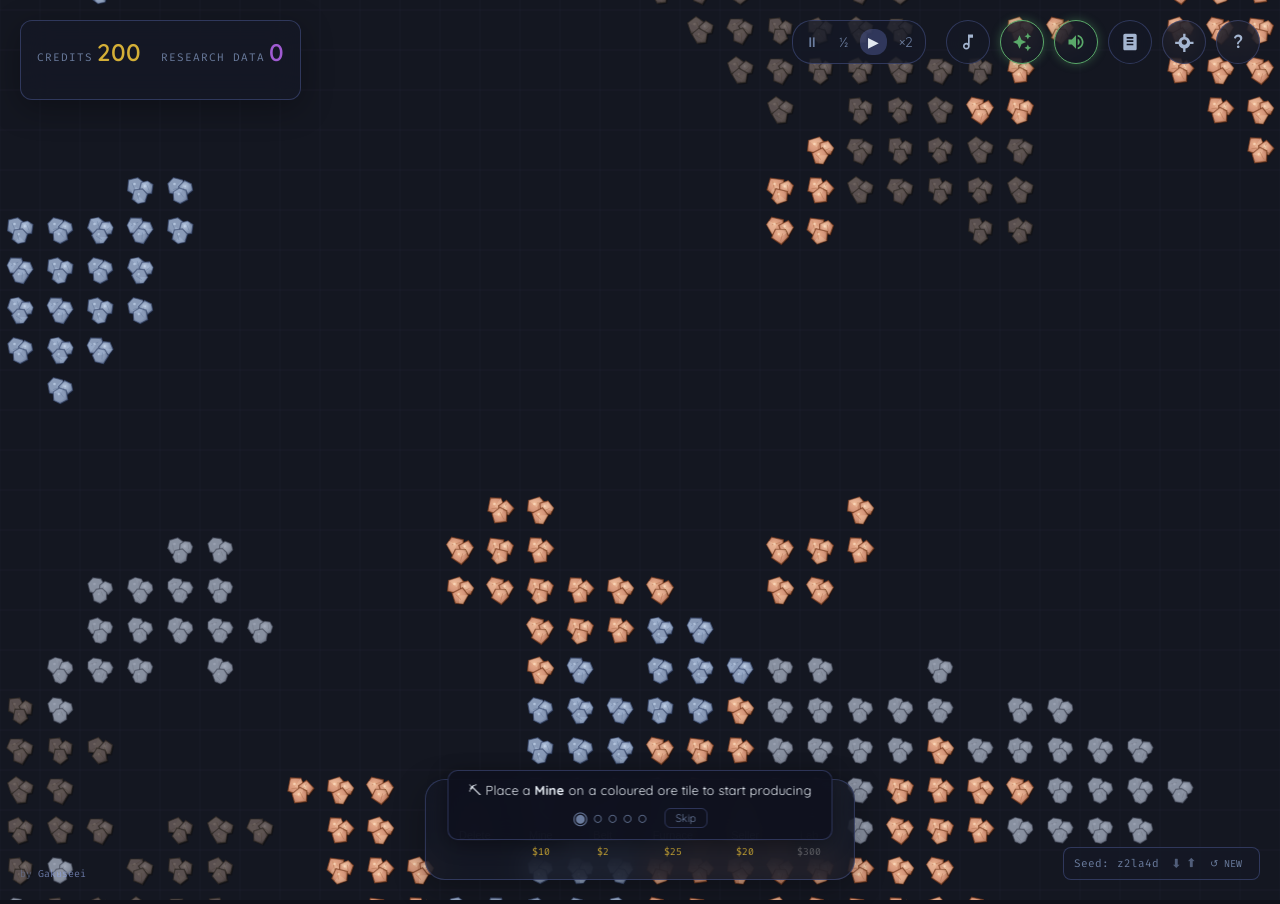
==== midnight-factory.html @ 57dfbb69 "fix(factory): use local favicon in standalone factory game" ====
<!DOCTYPE html>
<html lang="en">
<head>
<meta charset="UTF-8">
<meta name="viewport" content="width=device-width, initial-scale=1.0, user-scalable=no">
<title>Midnight Factory</title>
<link rel="icon" type="image/svg+xml" href="./favicon.svg">
<link rel="preconnect" href="https://fonts.googleapis.com">
<link rel="stylesheet" href="https://fonts.googleapis.com/css2?family=Fira+Code:wght@300;400;500&family=Quicksand:wght@300;400;500;600&display=swap">
<style>
:root {
  --bg: #0f111a;
  --surface: rgba(20, 24, 38, 0.75);
  --surface-hover: rgba(35, 42, 65, 0.85);
  --border: rgba(91, 106, 175, 0.4);
  --border-highlight: rgba(140, 160, 220, 0.7);
  --text: #a4b5d0;
  --text-active: #e2e8f0;
  --text-dim: #6b7c9e;
  --accent: #5b6aaf;
  --gold: #d4af37;
  --sell: #5aaa6a;
  --danger: #d25b5b;
  --research: #a05bd2;
}
* { margin: 0; padding: 0; box-sizing: border-box; }
body {
  overflow: hidden;
  background: var(--bg);
  color: var(--text);
  font-family: "Quicksand", sans-serif;
  user-select: none;
  touch-action: none;
}
canvas#game-canvas {
  position: absolute; top: 0; left: 0;
  width: 100vw; height: 100vh; z-index: 1;
}
.panel {
  position: absolute;
  background: var(--surface);
  border: 1px solid var(--border);
  border-radius: 12px;
  backdrop-filter: blur(15px);
  z-index: 50;
  padding: 16px;
  box-shadow: 0 8px 32px rgba(0,0,0,0.3);
}
#hud-panel { top: 20px; left: 20px; display: flex; gap: 20px; }
.hud-label { font-family: "Fira Code", monospace; font-size: 11px; text-transform: uppercase; letter-spacing: 1px; color: var(--text-dim); }
.hud-value { font-size: 24px; font-weight: 600; color: var(--text-active); }
.hud-value.gold { color: var(--gold); }
.hud-value.research { color: var(--research); }
#build-panel { bottom: 20px; left: 50%; transform: translateX(-50%); display: flex; gap: 12px; padding: 12px 20px; border-radius: 20px; }
.build-btn {
  background: transparent; border: 1px solid transparent; border-radius: 12px;
  padding: 8px 12px; color: var(--text); cursor: pointer;
  display: flex; flex-direction: column; align-items: center; gap: 4px;
  transition: all 0.2s ease;
}
.build-btn:hover { background: var(--surface-hover); border-color: var(--border); }
.build-btn.active { background: rgba(91,106,175,0.2); border-color: var(--border-highlight); color: var(--text-active); box-shadow: 0 0 12px rgba(91,106,175,0.3); }
.build-icon { width: 24px; height: 24px; border-radius: 4px; text-align: center; line-height: 24px; }
.build-name { font-size: 11px; font-weight: 500; }
.build-cost { font-family: "Fira Code", monospace; font-size: 10px; color: var(--gold); }
.build-btn.locked { display: none; }
.build-btn.disabled { opacity: 0.5; filter: grayscale(1); }
#action-group { position: absolute; top: 20px; right: 20px; display: flex; gap: 10px; z-index: 50; }
.circle-btn {
  width: 44px; height: 44px; border-radius: 50%;
  background: var(--surface); border: 1px solid var(--border);
  color: var(--text); display: flex; align-items: center; justify-content: center;
  cursor: pointer; transition: all 0.2s ease; backdrop-filter: blur(15px);
}
.circle-btn:hover { border-color: var(--border-highlight); color: var(--text-active); background: var(--surface-hover); }
.circle-btn svg { width: 20px; height: 20px; fill: currentColor; }
#skill-tree-overlay {
  position: absolute; top: 0; left: 0; width: 100vw; height: 100vh;
  background: rgba(10,12,18,0.95); z-index: 100; backdrop-filter: blur(10px);
  opacity: 0; visibility: hidden; transition: opacity 0.25s ease, visibility 0.25s ease;
}
#skill-tree-overlay.active { opacity: 1; visibility: visible; }
#skill-canvas { width: 100%; height: 100%; cursor: grab; }
#skill-canvas:active { cursor: grabbing; }
#skill-tree-hud {
  position: absolute; top: 20px; left: 20px;
  display: flex; gap: 1px; z-index: 110;
  background: rgba(10, 12, 20, 0.72);
  border: 1px solid rgba(91, 106, 175, 0.35);
  border-radius: 14px; overflow: hidden;
  backdrop-filter: blur(18px);
  box-shadow: 0 4px 24px rgba(0,0,0,0.45), inset 0 1px 0 rgba(140,160,220,0.08);
}
.skill-hud-item {
  display: flex; flex-direction: column; gap: 3px;
  padding: 12px 22px;
}
.skill-hud-item + .skill-hud-item {
  border-left: 1px solid rgba(91, 106, 175, 0.25);
}
.skill-hud-label {
  font-family: "Fira Code", monospace; font-size: 9px;
  text-transform: uppercase; letter-spacing: 1.5px; color: var(--text-dim);
}
.skill-hud-value {
  font-family: "Fira Code", monospace; font-size: 22px; font-weight: 500; line-height: 1;
}
.close-btn {
  position: absolute; top: 20px; right: 20px; width: 40px; height: 40px;
  border-radius: 50%; background: var(--surface); border: 1px solid var(--border);
  color: var(--text); font-size: 20px; cursor: pointer;
  display: flex; align-items: center; justify-content: center; z-index: 110;
}
.close-btn:hover { background: var(--danger); color: #fff; border-color: #fff; }
#tooltip {
  position: absolute; background: var(--surface-hover); border: 1px solid var(--border-highlight);
  padding: 10px 14px; border-radius: 8px; color: var(--text-active);
  font-size: 12px; pointer-events: none; z-index: 200; display: none;
  box-shadow: 0 4px 16px rgba(0,0,0,0.4); backdrop-filter: blur(10px); max-width: 340px;
}
.tooltip-title { font-weight: 600; margin-bottom: 4px; font-size: 14px; color: var(--gold); }
.tooltip-desc { color: var(--text); margin-bottom: 6px; line-height: 1.4; }
.tooltip-req { font-family: "Fira Code", monospace; font-size: 11px; color: var(--danger); }
.tooltip-cost { display: flex; gap: 12px; font-family: "Fira Code", monospace; font-size: 11px; }
.cost-rp { color: var(--research); } .cost-cr { color: var(--gold); }
#seed-display {
  position: absolute; bottom: 20px; right: 20px;
  font-family: "Fira Code", monospace; font-size: 11px; color: var(--text-dim);
  z-index: 50; user-select: text; background: var(--surface);
  padding: 6px 10px; border-radius: 8px; border: 1px solid var(--border);
  display: flex; align-items: center; gap: 8px;
}
#new-game-btn {
  cursor: pointer; color: var(--text-dim); font-size: 10px;
  padding: 2px 6px; border-radius: 4px; border: 1px solid transparent;
  transition: all 0.2s ease; user-select: none;
}
#new-game-btn:hover { color: var(--text-active); border-color: var(--border); background: var(--surface-hover); }
#shortcuts-overlay {
  position: absolute; top: 50%; left: 50%; transform: translate(-50%,-50%);
  z-index: 200; background: var(--surface-hover);
  border: 1px solid var(--border-highlight); border-radius: 16px;
  padding: 24px 28px; backdrop-filter: blur(20px); min-width: 340px;
  box-shadow: 0 16px 48px rgba(0,0,0,0.5);
  opacity: 0; visibility: hidden; transition: opacity 0.2s ease, visibility 0.2s ease;
}
#shortcuts-overlay.active { opacity: 1; visibility: visible; }
#shortcuts-overlay h3 { font-size: 15px; font-weight: 600; color: var(--gold); margin-bottom: 14px; padding-bottom: 8px; border-bottom: 1px solid var(--border); }
.shortcut-row { display: flex; align-items: center; gap: 12px; margin: 7px 0; }
kbd.shortcut-key {
  font-family: "Fira Code", monospace; font-size: 11px;
  background: rgba(91,106,175,0.2); border: 1px solid var(--border-highlight);
  border-radius: 5px; padding: 2px 7px; color: var(--text-active);
  min-width: 52px; text-align: center; white-space: nowrap; flex-shrink: 0;
}
.shortcut-desc { font-size: 12px; color: var(--text); }
#shortcuts-close-btn {
  position: absolute; top: 14px; right: 14px; width: 28px; height: 28px;
  border-radius: 50%; background: var(--surface); border: 1px solid var(--border);
  color: var(--text-dim); font-size: 14px; cursor: pointer;
  display: flex; align-items: center; justify-content: center; transition: all 0.2s;
}
#shortcuts-close-btn:hover { background: var(--danger); color: #fff; border-color: var(--danger); }

/* ── Volume Slider ─────────────────────────────────────────────────────────── */
#music-wrapper { position: relative; }
#volume-slider-wrap {
  position: absolute;
  top: 54px; left: 50%;
  transform: translateX(-50%);
  background: var(--surface-hover);
  border: 1px solid var(--border);
  border-radius: 20px;
  padding: 10px 8px;
  display: flex;
  flex-direction: column;
  align-items: center;
  gap: 6px;
  backdrop-filter: blur(15px);
  opacity: 0;
  visibility: hidden;
  transition: opacity 0.2s ease, visibility 0.2s ease;
  z-index: 60;
}
#music-wrapper:hover #volume-slider-wrap { opacity: 1; visibility: visible; }
#volume-slider-wrap span {
  font-family: "Fira Code", monospace;
  font-size: 9px;
  color: var(--text-dim);
}
#volume-slider {
  writing-mode: vertical-lr;
  direction: rtl;
  width: 4px;
  height: 72px;
  cursor: pointer;
  accent-color: var(--sell);
}
#toast-msg {
  position: absolute; top: 80px; left: 50%; transform: translateX(-50%);
  background: var(--surface-hover); border: 1px solid var(--border-highlight);
  border-radius: 20px; padding: 8px 20px;
  font-size: 13px; font-weight: 600; color: var(--text-active);
  z-index: 300; pointer-events: none; white-space: nowrap;
  opacity: 0; transition: opacity 0.25s ease;
}
#toast-msg.toast-in { opacity: 1; }
#toast-msg.toast-out { opacity: 0; }
/* ── Recipe Book side-drawer ── */
#recipe-book-overlay {
    position: absolute; top: 0; right: 0; width: 340px; height: 100vh;
    background: rgba(11,13,21,0.97); backdrop-filter: blur(24px);
    border-left: 1px solid rgba(91,106,175,0.25);
    box-shadow: -12px 0 40px rgba(0,0,0,0.5);
    z-index: 100; display: flex; flex-direction: column;
    transform: translateX(100%); visibility: hidden;
    transition: transform 0.28s cubic-bezier(0.4,0,0.2,1), visibility 0.28s;
}
#recipe-book-overlay.active { transform: translateX(0); visibility: visible; }
/* Header */
.rb-header {
    display: flex; align-items: center; justify-content: space-between;
    padding: 18px 20px 14px; border-bottom: 1px solid rgba(255,255,255,0.06);
    flex-shrink: 0;
}
.rb-title { font-family: Quicksand,sans-serif; font-size: 16px; font-weight: 700; color: var(--gold); letter-spacing: 0.5px; }
/* Tabs */
.rb-tabs { display: flex; gap: 4px; padding: 12px 16px 8px; flex-shrink: 0; }
.rb-tab {
    flex: 1; padding: 7px 0; border-radius: 8px; border: 1px solid rgba(255,255,255,0.08);
    background: rgba(255,255,255,0.03); color: var(--text-dim);
    font-family: Quicksand,sans-serif; font-size: 13px; font-weight: 600;
    cursor: pointer; transition: all 0.15s; text-align: center;
}
.rb-tab:hover { background: rgba(255,255,255,0.07); color: var(--text); }
.rb-tab.active { background: rgba(91,106,175,0.18); border-color: rgba(91,106,175,0.5); color: #e2e8f0; }
/* Scroll area */
.rb-list { flex: 1; overflow-y: auto; padding: 8px 16px 20px; scrollbar-width: thin; scrollbar-color: rgba(91,106,175,0.3) transparent; }
/* Recipe card */
.rc {
    border-radius: 10px; padding: 10px 12px; margin-bottom: 8px;
    background: rgba(255,255,255,0.025); border: 1px solid rgba(255,255,255,0.055);
    transition: border-color 0.15s, background 0.15s;
}
.rc:hover { background: rgba(255,255,255,0.045); border-color: rgba(91,106,175,0.3); }
/* Ingredient rows */
.rc-ingredients { display: flex; flex-direction: column; gap: 3px; margin-bottom: 8px; }
.rc-ing { display: flex; align-items: center; gap: 7px; font-size: 12px; color: var(--text); font-family: Quicksand,sans-serif; }
.rc-dot { flex-shrink: 0; }
.rc-amt { color: var(--text-dim); font-size: 11px; font-family: "Fira Code",monospace; min-width: 18px; }
/* Divider arrow */
.rc-divider { display: flex; align-items: center; gap: 8px; margin: 6px 0; }
.rc-line { flex: 1; height: 1px; background: rgba(255,255,255,0.07); }
.rc-arrow { font-size: 10px; color: rgba(255,255,255,0.25); }
/* Output row */
.rc-out { display: flex; align-items: center; gap: 8px; }
.rc-out-name { font-family: Quicksand,sans-serif; font-size: 13px; font-weight: 600; color: #e2e8f0; flex: 1; }
.rc-badge { border-radius: 5px; padding: 2px 7px; font-size: 10px; font-family: "Fira Code",monospace; }
.rc-badge-time { background: rgba(255,255,255,0.07); color: var(--text-dim); }
.rc-badge-val  { background: rgba(212,175,55,0.12);  color: var(--gold); }
.rc-badge-rp   { background: rgba(160,91,210,0.12);  color: #c084fc; }
#building-info-panel .bip-title { font-weight: 600; color: var(--gold); font-size: 14px; margin-bottom: 8px; border-bottom: 1px solid var(--border); padding-bottom: 6px; }
#building-info-panel .bip-row { font-size: 12px; font-family: "Fira Code",monospace; color: var(--text); margin: 4px 0; }
#building-info-panel .bip-delete { margin-top: 10px; padding: 5px 10px; font-size: 11px; background: rgba(210,91,91,0.2); border: 1px solid var(--danger); border-radius: 6px; color: var(--danger); cursor: pointer; width: 100%; transition: background 0.2s; }
#building-info-panel .bip-delete:hover { background: rgba(210,91,91,0.4); }
</style>
</head>
<body>

<canvas id="game-canvas"></canvas>

<div id="hud-panel" class="panel">
  <div class="hud-item">
    <span class="hud-label">Credits</span>
    <span id="money-val" class="hud-value gold">0</span>
  </div>
  <div class="hud-item">
    <span class="hud-label">Research Data</span>
    <span id="rp-val" class="hud-value research">0</span>
    <span id="rp-rate" style="font-family:'Fira Code',monospace;font-size:10px;color:#9b59d2;margin-top:2px;display:block;min-height:14px;"></span>
  </div>
  <div class="hud-item" id="qc-hud-item" style="display:none;">
    <span class="hud-label" style="color:#b0a0d0;">Quantum Cores</span>
    <span id="qc-val" class="hud-value" style="color:#e0d0ff;">&#x2B21; 0</span>
  </div>
</div>

<div id="action-group">
  <div class="speed-group" style="display:flex;gap:4px;align-items:center;margin-right:10px;background:var(--surface);padding:4px;border-radius:20px;border:1px solid var(--border);">
    <div id="btn-speed-0"  class="speed-btn" title="Pause"        style="cursor:pointer;padding:4px 8px;font-size:14px;border-radius:12px;color:var(--text-dim);">⏸</div>
    <div id="btn-speed-05" class="speed-btn" title="Half Speed"   style="cursor:pointer;padding:4px 8px;font-size:14px;border-radius:12px;color:var(--text-dim);">½</div>
    <div id="btn-speed-1"  class="speed-btn" title="Normal Speed" style="cursor:pointer;padding:4px 8px;font-size:14px;border-radius:12px;color:var(--text-active);background:rgba(91,106,175,0.4);">▶</div>
    <div id="btn-speed-2"  class="speed-btn" title="Double Speed" style="cursor:pointer;padding:4px 8px;font-size:14px;border-radius:12px;color:var(--text-dim);">×2</div>
    <div id="btn-speed-4"  class="speed-btn" title="Quad Speed" style="cursor:pointer;padding:4px 8px;font-size:14px;border-radius:12px;color:var(--text-dim);display:none;">×4</div>
  </div>
  <div id="music-wrapper">
    <div id="music-btn" class="circle-btn" title="Toggle Music (hover for volume)">
      <svg viewBox="0 0 24 24"><path d="M12 3v10.55c-.59-.34-1.27-.55-2-.55-2.21 0-4 1.79-4 4s1.79 4 4 4 4-1.79 4-4V7h4V3h-6zm-2 16c-1.1 0-2-.9-2-2s.9-2 2-2 2 .9 2 2-.9 2-2 2z"/></svg>
    </div>
    <div id="volume-slider-wrap">
      <span id="volume-label">30%</span>
      <input id="volume-slider" type="range" min="0" max="100" value="30" title="Volume">
      <span>&#9724;</span>
    </div>
  </div>
  <div id="vfx-btn" class="circle-btn" title="Toggle Particles">
    <svg viewBox="0 0 24 24"><path d="M19 9l1.25-2.75L23 5l-2.75-1.25L19 1l-1.25 2.75L15 5l2.75 1.25L19 9zm-7.5.5L9 4 6.5 9.5 1 12l5.5 2.5L9 20l2.5-5.5L17 12l-5.5-2.5zM19 15l-1.25 2.75L15 19l2.75 1.25L19 23l1.25-2.75L23 19l-2.75-1.25L19 15z"/></svg>
  </div>
  <div id="sfx-btn" class="circle-btn" title="Toggle Sound Effects">
    <svg viewBox="0 0 24 24"><path d="M3 9v6h4l5 5V4L7 9H3zm13.5 3c0-1.77-1.02-3.29-2.5-4.03v8.05c1.48-.73 2.5-2.25 2.5-4.02zM14 3.23v2.06c2.89.86 5 3.54 5 6.71s-2.11 5.85-5 6.71v2.06c4.01-.91 7-4.49 7-8.77s-2.99-7.86-7-8.77z"/></svg>
  </div>
  <div id="recipe-btn" class="circle-btn" title="Recipe Book (B)">
    <svg viewBox="0 0 24 24"><path d="M18 2H6c-1.1 0-2 .9-2 2v16c0 1.1.9 2 2 2h12c1.1 0 2-.9 2-2V4c0-1.1-.9-2-2-2zm-2 14H8v-2h8v2zm0-4H8v-2h8v2zm0-4H8V6h8v2z"/></svg>
  </div>
  <div id="skill-btn" class="circle-btn" title="Skill Tree (T)">
    <svg viewBox="0 0 24 24"><path d="M11 2v4.1c-2.8.5-5 2.7-5.5 5.5H1.4v2.8h4.1c.5 2.8 2.7 5 5.5 5.5v4.1h2.8v-4.1c2.8-.5 5-2.7 5.5-5.5h4.1v-2.8h-4.1c-.5-2.8-2.7-5-5.5-5.5V2H11zm1.4 6.9c1.7 0 3.2 1.4 3.2 3.2s-1.4 3.2-3.2 3.2-3.2-1.4-3.2-3.2 1.4-3.2 3.2-3.2z"/></svg>
  </div>
  <div id="help-btn" class="circle-btn" title="Keyboard Shortcuts (?)">
    <svg viewBox="0 0 24 24"><path d="M11.07 12.85c.77-1.39 2.25-2.21 3.11-3.44.91-1.29.4-3.7-2.18-3.7-1.69 0-2.52 1.28-2.87 2.34L7.1 7.05C7.83 4.99 9.81 3 12.34 3c2.57 0 4.88 1.45 4.88 4.25 0 2.44-1.74 3.75-2.88 4.82-.88.82-1.44 1.37-1.44 2.6H10.8c-.01-.86.13-2.01 1.27-3.82zm1.23 6.49c-.88 0-1.59-.71-1.59-1.59s.71-1.59 1.59-1.59 1.59.71 1.59 1.59-.71 1.59-1.59 1.59z"/></svg>
  </div>
</div>

<div id="build-panel" class="panel"></div>

<canvas id="blueprint-canvas" style="position:absolute;top:0;left:0;width:100vw;height:100vh;pointer-events:none;z-index:45;display:block;"></canvas>
<canvas id="minimap-canvas" width="250" height="250"
  style="position:absolute;bottom:50px;right:20px;width:180px;height:180px;border-radius:8px;border:1px solid var(--border);background:var(--surface);z-index:50;display:none;cursor:crosshair;"></canvas>

<div id="stats-panel" class="panel" style="display:none;top:80px;right:20px;width:280px;z-index:60;background:var(--surface-hover);max-height:calc(100vh - 120px);overflow-y:auto;">
  <div style="display:flex;gap:0;margin-bottom:10px;border-bottom:1px solid var(--border);">
    <button id="stats-tab-prod" class="stats-tab stats-tab-active" style="flex:1;background:none;border:none;padding:6px 4px;font-size:12px;cursor:pointer;color:var(--gold);border-bottom:2px solid var(--gold);font-family:inherit;">Production</button>
    <button id="stats-tab-bldg" class="stats-tab" style="flex:1;background:none;border:none;padding:6px 4px;font-size:12px;cursor:pointer;color:var(--text-dim);border-bottom:2px solid transparent;font-family:inherit;">Buildings</button>
  </div>
  <div id="stats-prod-tab">
    <div id="stats-content"></div>
    <canvas id="earn-sparkline" width="248" height="36" style="display:block;margin-top:10px;width:100%;"></canvas>
    <div id="stats-lifetime" style="margin-top:8px;padding-top:6px;border-top:1px solid var(--border);color:var(--text-dim);font-size:11px;font-family:'Fira Code',monospace;"></div>
  </div>
  <div id="stats-bldg-tab" style="display:none;">
    <div id="stats-bldg-counts" style="font-size:12px;"></div>
    <div id="stats-bldg-util" style="margin-top:10px;padding-top:8px;border-top:1px solid var(--border);font-size:12px;"></div>
  </div>
</div>

<div id="seed-display">
  Seed: <span id="seed-val"></span>
  <span id="export-save-btn" title="Download save file" style="cursor:pointer;opacity:0.7;margin-left:6px;">&#x2B07;</span>
  <span id="import-save-btn" title="Import save file" style="cursor:pointer;opacity:0.7;">&#x2B06;</span>
  <input type="file" id="import-file-input" accept=".json" style="display:none;">
  <span id="new-game-btn" title="Start new game with fresh map">↺ NEW</span>
</div>

<div id="skill-tree-overlay">
  <div id="close-skill-btn" class="close-btn">✕</div>
  <div id="skill-tree-hud">
    <div class="skill-hud-item" style="border-right:1px solid rgba(91,106,175,0.25);padding-right:20px;margin-right:4px;">
      <span class="skill-hud-label" style="color:rgba(160,140,220,0.7);font-size:11px;letter-spacing:2px;">RESEARCH TREE</span>
      <span style="font-family:'Quicksand',sans-serif;font-size:13px;color:var(--text-dim);margin-top:2px;">Click a node to unlock</span>
    </div>
    <div class="skill-hud-item">
      <span class="skill-hud-label">Credits</span>
      <span id="skill-money-val" class="skill-hud-value" style="color:var(--gold)">0</span>
    </div>
    <div class="skill-hud-item">
      <span class="skill-hud-label">Research</span>
      <span id="skill-rp-val" class="skill-hud-value" style="color:var(--research)">0</span>
    </div>
  </div>
  <canvas id="skill-canvas"></canvas>
  <div id="tooltip"></div>
</div>

<div id="shortcuts-overlay">
  <div id="shortcuts-close-btn">✕</div>
  <h3>⌨ Keyboard Shortcuts</h3>
  <div id="shortcuts-content"></div>
</div>

<audio id="bg-audio" preload="none"></audio>

<div id="credits-tag" style="position:fixed;bottom:20px;left:20px;font-family:'Fira Code',monospace;font-size:10px;color:rgba(107,124,158,0.6);z-index:40;pointer-events:auto;">
  by <a href="https://github.com/Gakuseei" target="_blank" rel="noopener" style="color:rgba(140,160,220,0.7);text-decoration:none;">Gakuseei</a>
</div>
<div id="toast-msg"></div>
<div id="tutorial-banner" style="display:none;position:fixed;bottom:60px;left:50%;transform:translateX(-50%);z-index:200;background:rgba(15,17,30,0.92);border:1px solid rgba(91,106,175,0.4);border-radius:10px;padding:10px 20px;backdrop-filter:blur(12px);max-width:440px;text-align:center;font-size:13px;color:var(--text-active);box-shadow:0 4px 20px rgba(0,0,0,0.4);">
  <div id="tutorial-step" style="margin-bottom:6px;line-height:1.5;"></div>
  <div style="display:flex;justify-content:center;gap:12px;align-items:center;">
    <span id="tutorial-dots" style="font-size:18px;letter-spacing:4px;color:var(--text-dim);"></span>
    <button id="tutorial-skip" style="background:none;border:1px solid var(--border);border-radius:6px;padding:2px 10px;font-size:11px;color:var(--text-dim);cursor:pointer;font-family:inherit;">Skip</button>
  </div>
</div>
<div id="end-screen" style="display:none;position:fixed;inset:0;z-index:1000;background:rgba(8,10,16,0.93);backdrop-filter:blur(20px);flex-direction:column;align-items:center;justify-content:center;gap:20px;">
  <div style="font-family:Quicksand,sans-serif;font-size:46px;font-weight:700;color:#e0d0ff;text-shadow:0 0 40px rgba(160,91,210,0.9);letter-spacing:2px;">QUANTUM CORE</div>
  <div style="font-size:17px;color:#a4b5d0;max-width:420px;text-align:center;line-height:1.8;">The factory has reached its apex.<br>Your production line transcends the physical.</div>
  <div id="end-stats" style="font-family:'Fira Code',monospace;font-size:13px;color:#6b7c9e;margin-top:4px;text-align:center;line-height:2.2;"></div>
  <div style="display:flex;gap:16px;margin-top:12px;">
    <button id="end-continue-btn" style="padding:10px 28px;border-radius:12px;background:rgba(91,106,175,0.2);border:1px solid rgba(91,106,175,0.6);color:#e2e8f0;font-family:Quicksand,sans-serif;font-size:14px;font-weight:600;cursor:pointer;">Keep Building &rarr;</button>
    <button id="end-new-btn" style="padding:10px 28px;border-radius:12px;background:rgba(212,175,55,0.15);border:1px solid rgba(212,175,55,0.5);color:#d4af37;font-family:Quicksand,sans-serif;font-size:14px;font-weight:600;cursor:pointer;">New Seed</button>
  </div>
</div>
<div id="ascendant-screen" style="display:none;position:fixed;inset:0;z-index:1000;background:rgba(8,10,16,0.93);backdrop-filter:blur(20px);flex-direction:column;align-items:center;justify-content:center;gap:20px;">
  <div style="font-family:Quicksand,sans-serif;font-size:46px;font-weight:700;color:#d4af37;text-shadow:0 0 40px rgba(212,175,55,0.9);letter-spacing:2px;">ASCENDANT FACTORY</div>
  <div id="ascendant-count" style="font-family:'Fira Code',monospace;font-size:20px;color:#e0d0ff;margin-top:4px;text-align:center;"></div>
  <div style="font-size:17px;color:#a4b5d0;max-width:420px;text-align:center;line-height:1.8;">You have built the impossible.<br>The factory ascends.</div>
  <div style="display:flex;gap:16px;margin-top:12px;">
    <button id="ascendant-continue-btn" style="padding:10px 28px;border-radius:12px;background:rgba(212,175,55,0.15);border:1px solid rgba(212,175,55,0.5);color:#d4af37;font-family:Quicksand,sans-serif;font-size:14px;font-weight:600;cursor:pointer;">Keep Building &rarr;</button>
  </div>
</div>
<div id="transcendent-screen" style="display:none;position:fixed;inset:0;z-index:1000;background:rgba(8,10,16,0.93);backdrop-filter:blur(20px);flex-direction:column;align-items:center;justify-content:center;gap:20px;">
  <div style="font-family:Quicksand,sans-serif;font-size:46px;font-weight:700;color:#c87adf;text-shadow:0 0 40px rgba(200,122,223,0.9);letter-spacing:2px;">TRANSCENDENT FACTORY</div>
  <div id="transcendent-count" style="font-family:'Fira Code',monospace;font-size:20px;color:#f0e0ff;margin-top:4px;text-align:center;"></div>
  <div style="font-size:17px;color:#a4b5d0;max-width:420px;text-align:center;line-height:1.8;">Beyond quantum, beyond singularity.<br>The factory transcends reality itself.</div>
  <div style="display:flex;gap:16px;margin-top:12px;">
    <button id="transcendent-continue-btn" style="padding:10px 28px;border-radius:12px;background:rgba(200,122,223,0.15);border:1px solid rgba(200,122,223,0.5);color:#c87adf;font-family:Quicksand,sans-serif;font-size:14px;font-weight:600;cursor:pointer;">Keep Building &rarr;</button>
  </div>
</div>
<div id="building-info-panel" class="panel" style="display:none;position:absolute;z-index:200;min-width:180px;max-width:240px;pointer-events:auto;"></div>
<div id="recipe-book-overlay">
  <div class="rb-header">
    <span class="rb-title">&#9776; Recipe Book</span>
    <div id="close-recipe-btn" class="close-btn" style="position:static;width:28px;height:28px;font-size:14px;line-height:28px;">✕</div>
  </div>
  <div class="rb-tabs">
    <button class="rb-tab active" data-tab="furnace">&#9830; Furnace</button>
    <button class="rb-tab" data-tab="assembler">&#9881; Assembler</button>
    <button class="rb-tab" data-tab="synthesizer">&#9671; Synthesizer</button>
  </div>
  <div id="recipe-book-content" class="rb-list"></div>
</div>

<!-- ═══════════════════════════════════════════════════════════════════════════
     WORKER CODE — browser ignores this script tag, we read it as a string
     and inject Config before creating a Blob Worker.
     ═══════════════════════════════════════════════════════════════════════ -->
<script id="worker-src" type="text/plain">
// Config is prepended at runtime as: const Config = {...};

let state = {
    money: 200, rp: 0, map: [], oreAmounts: [], buildings: [],
    activeBuildings: [], items: [], time: 0,
    unlockedTechs: new Set(), isLoadedFromSave: false,
    minedCells: new Set(), stats: { totalEarned: 0, totalRP: 0 },
    lifetimeSold: 0, lifetimeItems: 0,
    recipeMastery: {}
};

// sellHistory ring buffer — fixed capacity, O(1) push, no splice/GC
var _SH_CAP = 4096;
var _shTypes = new Array(_SH_CAP);
var _shTimes = new Float64Array(_SH_CAP);
var _shVals = new Float64Array(_SH_CAP);
var _shHead = 0, _shLen = 0, _tickN = 0;
let rng, lastTick = 0, isPaused = false, speedMult = 1, hoverX = -1, hoverY = -1;
let saveDebounceTimer = null;
let undoStack = [];
let firedMilestones = new Set();
let statTotals = {};
var _quantumCoreCount = 0;
var _singularityCount = 0;
let passHistoryMap = new Map();
const _arrivedAtMap = new Map();
const _arrivedArrayPool = []; // pool of reusable arrays — avoids per-tick allocation
let _nowRT = 0;
const DEEP_ORES = ['gold_ore','crystal','silicon'];
const EXOTIC_ORES = ['titanium_ore','nebula_dust'];
// Pre-build resource key index for efficient Float32Array encoding
const _RKEYS = Object.keys(Config.RESOURCES);
const _rKeyIdx = {};
_RKEYS.forEach((k, i) => { _rKeyIdx[k] = i; });
// Pre-allocated typed arrays for per-tile counts
const _TC = new Int32Array(Config.MAP_W * Config.MAP_H); // in-flight items targeting tile
const _BC = new Int32Array(Config.MAP_W * Config.MAP_H); // total items on tile (arrived + in-flight)
const _dirty = new Int32Array(8192);
let _dirtyN = 0;
let _dirtyOverflow = false;
function _beltCap(bld) { return bld?bld.type==='belt3'?8:bld.type==='belt2'?5:3:3; }
// _itemBuf is allocated exact-size each tick (transferred buffers are neutered)

function scheduleEmitSave() {
    if (saveDebounceTimer) clearTimeout(saveDebounceTimer);
    saveDebounceTimer = setTimeout(() => { emitSave(); saveDebounceTimer = null; }, 800);
}

function seedFromString(str) {
    let h = 1779033703 ^ str.length;
    for (let i = 0; i < str.length; i++) {
        h = Math.imul(h ^ str.charCodeAt(i), 3432918353);
        h = h << 13 | h >>> 19;
    }
    return h;
}

function mulberry32(a) {
    return function() {
        let t = a += 0x6D2B79F5;
        t = Math.imul(t ^ t >>> 15, t | 1);
        t ^= t + Math.imul(t ^ t >>> 7, t | 61);
        return ((t ^ t >>> 14) >>> 0) / 4294967296;
    };
}

function generateMap(seedStr) {
    rng = mulberry32(seedFromString(seedStr));
    const MW = Config.MAP_W, MH = Config.MAP_H;
    state.map = new Array(MH).fill(null).map(() => new Array(MW).fill(null));
    state.oreAmounts = new Array(MH).fill(null).map(() => new Array(MW).fill(0));
    state.activeBuildings = [];
    state.items = [];

    if (!state.isLoadedFromSave) {
        state.buildings = new Array(MH).fill(null).map(() => new Array(MW).fill(null));
        state.money = 200; state.rp = 0;
        state.unlockedTechs = new Set(); state.minedCells = new Set();
    } else {
        for (let y = 0; y < MH; y++)
            for (let x = 0; x < MW; x++)
                if (state.buildings[y] && state.buildings[y][x])
                    state.activeBuildings.push({ x, y, b: state.buildings[y][x] });
    }

    const resources = ["iron_ore","copper_ore","coal","stone","gold_ore","crystal","silicon"];
    const weights   = [40, 40, 25, 20, 3, 2, 8];
    const pickRes = () => {
        const max = weights.reduce((a, b) => a + b, 0);
        let r = rng() * max;
        for (let i = 0; i < weights.length; i++) { r -= weights[i]; if (r <= 0) return resources[i]; }
        return resources[0];
    };

    for (let i = 0; i < 350; i++) {
        const res = pickRes();
        const cx = 10 + Math.floor(rng() * (MW - 20));
        const cy = 10 + Math.floor(rng() * (MH - 20));
        let steps = 20 + Math.floor(rng() * 40);
        if (res === "gold_ore" || res === "crystal") steps = 5 + Math.floor(rng() * 10);
        if (res === "silicon") steps = 8 + Math.floor(rng() * 15);
        let tx = cx, ty = cy;
        for (let s = 0; s < steps; s++) {
            if (tx >= 2 && tx < MW-2 && ty >= 2 && ty < MH-2) {
                state.map[ty][tx] = res; state.oreAmounts[ty][tx] += 200;
                if (rng() > 0.5) { state.map[ty+1][tx] = res; state.oreAmounts[ty+1][tx] += 200; }
                if (rng() > 0.5) { state.map[ty][tx+1] = res; state.oreAmounts[ty][tx+1] += 200; }
            }
            tx += Math.floor(rng() * 3) - 1; ty += Math.floor(rng() * 3) - 1;
        }
    }

    const cx = Math.floor(MW/2), cy = Math.floor(MH/2);
    const startOres = ["iron_ore","copper_ore","coal","stone"];
    for (let i = 0; i < 4; i++) {
        let ox = cx + (i%2===0 ? -12 : 12) + Math.floor(rng()*6-3);
        let oy = cy + (i<2 ? -12 : 12) + Math.floor(rng()*6-3);
        const oreType = startOres[i];
        for (let s = 0; s < 35; s++) {
            if (ox >= 0 && ox < MW && oy >= 0 && oy < MH) {
                state.map[oy][ox] = oreType; state.oreAmounts[oy][ox] += 300;
                if (rng() > 0.4 && oy+1 < Config.MAP_H) { state.map[oy+1][ox] = oreType; state.oreAmounts[oy+1][ox] += 300; }
                if (rng() > 0.4 && ox+1 < Config.MAP_W) { state.map[oy][ox+1] = oreType; state.oreAmounts[oy][ox+1] += 300; }
            }
            ox += Math.floor(rng()*3)-1; oy += Math.floor(rng()*3)-1;
        }
    }
    for (let y = cy-2; y <= cy+2; y++)
        for (let x = cx-2; x <= cx+2; x++)
            if (y>=0 && y<MH && x>=0 && x<MW) state.map[y][x] = null;

    // Exotic ores: 35 veins near map edges (separate RNG pass preserves existing map)
    var _exoticRes = ['titanium_ore','nebula_dust'];
    var _exoticWeights = [50, 50];
    for (var _ei = 0; _ei < 35; _ei++) {
        var _eRoll = rng() * 100;
        var _eRes = _eRoll < _exoticWeights[0] ? _exoticRes[0] : _exoticRes[1];
        // Edge-biased: centroid within 40 tiles of map border
        var _eSide = Math.floor(rng() * 4);
        var _eCx, _eCy;
        if (_eSide === 0) { _eCx = 5 + Math.floor(rng() * (MW - 10)); _eCy = 5 + Math.floor(rng() * 35); }
        else if (_eSide === 1) { _eCx = 5 + Math.floor(rng() * (MW - 10)); _eCy = MH - 5 - Math.floor(rng() * 35); }
        else if (_eSide === 2) { _eCx = 5 + Math.floor(rng() * 35); _eCy = 5 + Math.floor(rng() * (MH - 10)); }
        else { _eCx = MW - 5 - Math.floor(rng() * 35); _eCy = 5 + Math.floor(rng() * (MH - 10)); }
        var _eSteps = _eRes === 'nebula_dust' ? (5 + Math.floor(rng() * 8)) : (6 + Math.floor(rng() * 13));
        var _eTx = _eCx, _eTy = _eCy;
        for (var _es = 0; _es < _eSteps; _es++) {
            if (_eTx >= 2 && _eTx < MW-3 && _eTy >= 2 && _eTy < MH-3) {
                state.map[_eTy][_eTx] = _eRes; state.oreAmounts[_eTy][_eTx] += 200;
                if (rng() > 0.5) { state.map[_eTy+1][_eTx] = _eRes; state.oreAmounts[_eTy+1][_eTx] += 200; }
                if (rng() > 0.5) { state.map[_eTy][_eTx+1] = _eRes; state.oreAmounts[_eTy][_eTx+1] += 200; }
            }
            _eTx += Math.floor(rng() * 3) - 1; _eTy += Math.floor(rng() * 3) - 1;
        }
    }

    state._initStartX = cx; state._initStartY = cy;
}

function emitSave() {
    const sparseBuildings = {};
    for (let _si = 0; _si < state.activeBuildings.length; _si++) {
        const ab = state.activeBuildings[_si];
        sparseBuildings[ab.y+","+ab.x] = ab.b;
    }
    const oreData = {};
    // Save ALL mined cells including depleted (amt=0) so they stay null on reload
    for (const key of state.minedCells) {
        const [sy, sx] = key.split(',').map(Number);
        oreData[key] = state.oreAmounts[sy][sx];
    }
    var _saveObj = { version:SAVE_VERSION, money:state.money, rp:state.rp,
        sparseBuildings:sparseBuildings, unlockedTechs:Array.from(state.unlockedTechs), oreData:oreData,
        firedMilestones:Array.from(firedMilestones), quantumCoreCount:_quantumCoreCount, singularityCount:_singularityCount,
        lifetimeSold:state.lifetimeSold, lifetimeItems:state.lifetimeItems, statTotals:statTotals,
        recipeMastery:state.recipeMastery };
    postMessage({ type:'save_game', data:_saveObj, json:JSON.stringify(_saveObj) });
}

var SAVE_VERSION = 3;
function migrateSave(data) {
    if (!data) return data;
    var v = data.version || 1;
    // v1 -> v2: guarantee all fields exist with proper defaults
    if (v < 2) {
        if (!data.recipeMastery) data.recipeMastery = {};
        if (!data.statTotals) data.statTotals = {};
        if (data.quantumCoreCount === undefined) data.quantumCoreCount = 0;
        if (data.singularityCount === undefined) data.singularityCount = 0;
        if (data.lifetimeSold === undefined) data.lifetimeSold = 0;
        if (data.lifetimeItems === undefined) data.lifetimeItems = 0;
        if (!data.firedMilestones) data.firedMilestones = [];
        if (!data.unlockedTechs) data.unlockedTechs = [];
        if (!data.sparseBuildings) data.sparseBuildings = {};
        if (!data.oreData) data.oreData = {};
        data.version = 2;
    }
    // v2 -> v3: oreData now includes depleted tiles (amt=0)
    // Old v2 saves may be missing depleted entries — backfill from mine buildings
    if (v < 3) {
        if (data.sparseBuildings && data.oreData) {
            for (var _mk in data.sparseBuildings) {
                var _mb = data.sparseBuildings[_mk];
                if (_mb.type === 'mine' && !(_mk in data.oreData)) {
                    data.oreData[_mk] = 0;
                }
            }
        }
        data.version = 3;
    }
    return data;
}

self.onmessage = function(e) {
    const msg = e.data;
    switch (msg.type) {
        case 'init':
            if (msg.save) {
                migrateSave(msg.save);
                state.isLoadedFromSave = true;
                state.money = Math.max(0, Number(msg.save.money) || 0);
                state.rp = Math.max(0, Number(msg.save.rp) || 0);
                var _validSkillIds = {};
                for (var _vt in Config.SKILL_TREE) for (var _vk in Config.SKILL_TREE[_vt]) _validSkillIds[_vk] = true;
                state.unlockedTechs = new Set(msg.save.unlockedTechs.filter(function(id){ return _validSkillIds[id]; }));
                for (const m of msg.save.firedMilestones) firedMilestones.add(m);
                _quantumCoreCount = Math.max(0, Number(msg.save.quantumCoreCount) || 0);
                _singularityCount = Math.max(0, Number(msg.save.singularityCount) || 0);
                state.lifetimeSold = Math.max(0, Number(msg.save.lifetimeSold) || 0);
                state.lifetimeItems = Math.max(0, Number(msg.save.lifetimeItems) || 0);
                for (var _stk in msg.save.statTotals) statTotals[_stk] = msg.save.statTotals[_stk];
                state.recipeMastery = msg.save.recipeMastery;
                const MH2 = Config.MAP_H, MW2 = Config.MAP_W;
                state.buildings = new Array(MH2).fill(null).map(() => new Array(MW2).fill(null));
                for (const [key, b] of Object.entries(msg.save.sparseBuildings)) {
                        const [ky, kx] = key.split(',').map(Number);
                        if (ky>=0 && ky<MH2 && kx>=0 && kx<MW2 && b.type && (Config.BUILD_COSTS[b.type] !== undefined || b.type.startsWith('belt'))) {
                            if (b.rrIndex===undefined) b.rrIndex=b.splitToggle?1:0;
                            state.buildings[ky][kx] = b;
                        }
                    }
            }
            generateMap(msg.seed);
            // Migration: clear stale alloy from energy_cell assemblers (recipe changed to control_module + nano_chip)
            for (var _mi = 0; _mi < state.activeBuildings.length; _mi++) {
                var _mb = state.activeBuildings[_mi].b;
                if (_mb.type === 'assembler' && _mb.lockedRecipe === 'energy_cell' && _mb.inventory && _mb.inventory.alloy) {
                    _mb.inventory.alloy = 0;
                }
            }
            for (var _li = 0; _li < state.activeBuildings.length; _li++) {
                var _lb = state.activeBuildings[_li].b;
                if (_lb.type === 'assembler' && _lb.lockedRecipe) {
                    _lb._lockedRecipeRef = Config.RECIPES.assembler.find(function(r){ return r.out === _lb.lockedRecipe; }) || null;
                } else if (_lb.type === 'synthesizer' && _lb.lockedRecipe) {
                    _lb._lockedRecipeRef = Config.RECIPES.synthesizer.find(function(r){ return r.out === _lb.lockedRecipe; }) || null;
                } else { _lb._lockedRecipeRef = null; }
            }
            if (msg.save)
                for (const [key, amt] of Object.entries(msg.save.oreData)) {
                    const [ky, kx] = key.split(',').map(Number);
                    state.oreAmounts[ky][kx] = amt;
                    if (amt <= 0) state.map[ky][kx] = null;
                    state.minedCells.add(key);
                }
            // Clean up vein_miner tiles that were depleted in save
            for (var _vmi2 = 0; _vmi2 < state.activeBuildings.length; _vmi2++) {
                var _vmb2 = state.activeBuildings[_vmi2].b;
                if (_vmb2.type === 'vein_miner' && _vmb2.veinTiles) {
                    for (var _vtj = _vmb2.veinTiles.length - 1; _vtj >= 0; _vtj--) {
                        var _vtt = _vmb2.veinTiles[_vtj];
                        if (!state.map[_vtt.y] || !state.map[_vtt.y][_vtt.x] || state.oreAmounts[_vtt.y][_vtt.x] <= 0) {
                            _vmb2.veinTiles.splice(_vtj, 1);
                        }
                    }
                    if (_vmb2.veinIdx >= _vmb2.veinTiles.length) _vmb2.veinIdx = 0;
                    var _vmRem2 = 0;
                    for (var _vtk = 0; _vtk < _vmb2.veinTiles.length; _vtk++) _vmRem2 += state.oreAmounts[_vmb2.veinTiles[_vtk].y][_vmb2.veinTiles[_vtk].x];
                    _vmb2.remainingOre = _vmRem2;
                    if (!_vmb2.initialOre) _vmb2.initialOre = _vmRem2;
                }
            }
            // Post-load integrity: verify mine buildings sit on valid ore tiles
            for (var _ic = state.activeBuildings.length - 1; _ic >= 0; _ic--) {
                var _icb = state.activeBuildings[_ic];
                if (_icb.b.type === 'mine' && (!state.map[_icb.y] || !state.map[_icb.y][_icb.x])) {
                    state.buildings[_icb.y][_icb.x] = null;
                    state.activeBuildings.splice(_ic, 1);
                }
            }
            postMessage({ type:'init_done', map:state.map, money:state.money, rp:state.rp,
                startX:state._initStartX, startY:state._initStartY, buildings:state.buildings,
                unlockedTechs:Array.from(state.unlockedTechs) });
            lastTick = performance.now();
            (function scheduleTick() { tick(performance.now()); setTimeout(scheduleTick, 16); })();
            break;
        case 'place':  tryPlace(msg.x, msg.y, msg.buildingType, msg.dir); break;
        case 'delete': tryDelete(msg.x, msg.y); break;
        case 'speed':  speedMult = msg.mult; isPaused = speedMult === 0; break;
        case 'buy_skill':
            if (state.money >= msg.costCr && state.rp >= msg.costRP && !state.unlockedTechs.has(msg.key)) {
                state.money -= msg.costCr; state.rp -= msg.costRP;
                state.unlockedTechs.add(msg.key);
                postMessage({ type:'skill_bought', key:msg.key, money:state.money, rp:state.rp });
                emitSave();
            }
            break;
        case 'hover': hoverX = msg.x; hoverY = msg.y; break;
        case 'undo': tryUndo(); break;
        case 'force_save': emitSave(); break;
        case 'set_recipe':
            var _srb = state.buildings[msg.y]&&state.buildings[msg.y][msg.x];
            if (_srb&&(_srb.type==='assembler'||_srb.type==='synthesizer')) {
                var _srRecipeList = _srb.type==='synthesizer' ? Config.RECIPES.synthesizer : Config.RECIPES.assembler;
                _srb.lockedRecipe=msg.recipe||null;
                _srb._lockedRecipeRef=msg.recipe
                    ? (_srRecipeList.find(function(r){ return r.out === msg.recipe; }) || null)
                    : null;
                scheduleEmitSave();
            }
            break;
        case 'set_seller_filter':
            if (state.buildings[msg.y]?.[msg.x]?.type==='seller') {
                state.buildings[msg.y][msg.x].sellerFilter = msg.item||null;
                postMessage({type:'seller_filter_set',x:msg.x,y:msg.y,item:msg.item||null});
                scheduleEmitSave();
            }
            break;
        case 'set_filter':
            if (state.buildings[msg.y]?.[msg.x]?.type==='splitter') {
                const bf=state.buildings[msg.y][msg.x];
                bf.filterL=msg.filterL||null; bf.filterR=msg.filterR||null;
                postMessage({type:'filter_set',x:msg.x,y:msg.y,filterL:bf.filterL,filterR:bf.filterR});
                scheduleEmitSave();
            }
            break;
        case 'set_ore_synth_filter':
            var _validSynth={'iron_ore':1,'copper_ore':1,'coal':1,'stone':1,'titanium_ore':1,'nebula_dust':1};
            if (msg.oreType&&!_validSynth[msg.oreType]) break;
            if (state.buildings[msg.y]&&state.buildings[msg.y][msg.x]&&state.buildings[msg.y][msg.x].type==='ore_synthesizer') {
                state.buildings[msg.y][msg.x].synthOre = msg.oreType||null;
                postMessage({type:'ore_synth_filter_set',x:msg.x,y:msg.y,oreType:msg.oreType||null});
                scheduleEmitSave();
            }
            break;
    }
};

const DIRS = [[0,-1],[1,0],[0,1],[-1,0]];

function tryPlace(x, y, type, dir) {
    if (x<0||x>=Config.MAP_W||y<0||y>=Config.MAP_H) { postMessage({type:'place_failed',x,y,reason:'bounds'}); return; }
    if (state.buildings[y][x]) { postMessage({type:'place_failed',x,y,reason:'occupied'}); return; }
    const cost = Config.BUILD_COSTS[type];
    if (state.money < cost) { postMessage({type:'place_failed',x,y,reason:'funds',cost:cost}); return; }
    if (type==="mine" && !state.map[y][x]) { postMessage({type:'place_failed',x,y,reason:'no_ore'}); return; }
    if (type==="mine" && DEEP_ORES.includes(state.map[y][x]) && !state.unlockedTechs.has('deep_mining')) {
        postMessage({type:'place_failed',x,y,reason:'locked_ore'}); return;
    }
    if (type==="mine" && EXOTIC_ORES.indexOf(state.map[y][x])!==-1 && !state.unlockedTechs.has('exotic_mining')) {
        postMessage({type:'place_failed',x,y,reason:'locked_ore'}); return;
    }
    if (type==="vein_miner" && !state.map[y][x]) { postMessage({type:'place_failed',x,y,reason:'no_ore'}); return; }
    if (type==="vein_miner" && DEEP_ORES.includes(state.map[y][x]) && !state.unlockedTechs.has('deep_mining')) {
        postMessage({type:'place_failed',x,y,reason:'locked_ore'}); return;
    }
    if (type==="vein_miner" && EXOTIC_ORES.indexOf(state.map[y][x])!==-1 && !state.unlockedTechs.has('exotic_mining')) {
        postMessage({type:'place_failed',x,y,reason:'locked_ore'}); return;
    }
    state.money -= cost;
    const b = { type, dir, inventory:{}, outBuffer:null, progress:0, timer:0,
        rrIndex:0, totalSold:0, itemsPassed:0, idleTimer:0,
        filterL:null, filterR:null, lockedRecipe:null, _lockedRecipeRef:null };
    if (type==="vein_miner") {
        var _vOre = state.map[y][x];
        var _vTiles = [];
        var _vVisited = {};
        var _vQueue = [[x,y]];
        _vVisited[y+","+x] = true;
        while (_vQueue.length > 0 && _vTiles.length < 25) {
            var _vc = _vQueue.shift();
            _vTiles.push({x:_vc[0], y:_vc[1]});
            for (var _vd = 0; _vd < 4; _vd++) {
                var _vnx = _vc[0]+DIRS[_vd][0], _vny = _vc[1]+DIRS[_vd][1];
                if (_vnx<0||_vnx>=Config.MAP_W||_vny<0||_vny>=Config.MAP_H) continue;
                var _vk = _vny+","+_vnx;
                if (_vVisited[_vk]) continue;
                if (state.map[_vny][_vnx] === _vOre && state.oreAmounts[_vny][_vnx] > 0) {
                    _vVisited[_vk] = true;
                    _vQueue.push([_vnx, _vny]);
                }
            }
        }
        b.veinTiles = _vTiles;
        b.veinIdx = 0;
        b.oreType = _vOre;
        var _vTotal = 0;
        for (var _vi = 0; _vi < _vTiles.length; _vi++) _vTotal += state.oreAmounts[_vTiles[_vi].y][_vTiles[_vi].x];
        b.initialOre = _vTotal;
        b.remainingOre = _vTotal;
    }
    if (type==="ore_synthesizer") {
        b.synthOre = null;
    }
    state.buildings[y][x] = b;
    state.activeBuildings.push({ x, y, b });
    undoStack.push({ action:'place', x, y, cost }); if (undoStack.length>10) undoStack.shift();
    postMessage({ type:'building_placed', x, y, building:b, money:state.money });
    scheduleEmitSave();
}

// When an item arrives at belt B its tx/ty becomes B (same as x/y).
// So deleting the *next* tile C never hits the !(it.tx===C) filter —
// the item is permanently stuck at B until B itself is deleted.
// This helper removes those arrived-and-stranded items from any neighbor
// that was actively feeding into the tile being removed.
function _purgeStuckNeighbors(x, y) {
    const _stk = [];
    for (let _d = 0; _d < 4; _d++) {
        const nx = x+DIRS[_d][0], ny = y+DIRS[_d][1];
        if (nx<0||nx>=Config.MAP_W||ny<0||ny>=Config.MAP_H) continue;
        const nb = state.buildings[ny][nx]; if (!nb) continue;
        let pts = false;
        if (nb.type.startsWith('belt') || nb.type==='merger' || nb.type==='tunnel_in' || nb.type==='tunnel_out') {
            pts = (nx+DIRS[nb.dir][0]===x && ny+DIRS[nb.dir][1]===y);
        } else if (nb.type==='splitter') {
            const ld=(nb.dir+3)%4, rd=(nb.dir+1)%4;
            pts = (nx+DIRS[ld][0]===x && ny+DIRS[ld][1]===y) ||
                  (nx+DIRS[rd][0]===x && ny+DIRS[rd][1]===y);
        }
        if (pts) _stk.push(nx, ny);
    }
    if (_stk.length) {
        for (let _pi = state.items.length - 1; _pi >= 0; _pi--) {
            const _it = state.items[_pi];
            if (_it.progress >= 1.0) {
                for (let _si = 0; _si < _stk.length; _si += 2) {
                    if (_it.x === _stk[_si] && _it.y === _stk[_si+1]) {
                        state.items[_pi] = state.items[state.items.length - 1];
                        state.items.length--;
                        break;
                    }
                }
            }
        }
    }
}

function tryDelete(x, y) {
    const b = state.buildings[y][x];
    if (!b) return;
    const refund = Math.floor((Config.BUILD_COSTS[b.type]||0) * 0.5);
    state.money += refund;
    const savedBuilding = Object.assign({}, b);
    state.buildings[y][x] = null;
    for (let _di = state.activeBuildings.length - 1; _di >= 0; _di--) {
        if (state.activeBuildings[_di].x === x && state.activeBuildings[_di].y === y) {
            state.activeBuildings[_di] = state.activeBuildings[state.activeBuildings.length - 1];
            state.activeBuildings.length--;
            break;
        }
    }
    for (let _di = state.items.length - 1; _di >= 0; _di--) {
        const _it = state.items[_di];
        if ((_it.x===x && _it.y===y) || (_it.tx===x && _it.ty===y)) {
            state.items[_di] = state.items[state.items.length - 1];
            state.items.length--;
        }
    }
    passHistoryMap.delete(y+","+x);
    _purgeStuckNeighbors(x, y);
    undoStack.push({ action:'delete', x, y, building:savedBuilding, refund }); if (undoStack.length>10) undoStack.shift();
    postMessage({ type:'building_deleted', x, y, money:state.money });
    scheduleEmitSave();
}

function tryUndo() {
    if (!undoStack.length) { postMessage({ type:'undo_failed' }); return; }
    const op = undoStack.pop();
    if (op.action==='place') {
        const b = state.buildings[op.y][op.x];
        if (!b) { postMessage({ type:'undo_failed' }); return; }
        state.money += op.cost;
        state.buildings[op.y][op.x] = null;
        for (let _ui = state.activeBuildings.length - 1; _ui >= 0; _ui--) {
            if (state.activeBuildings[_ui].x === op.x && state.activeBuildings[_ui].y === op.y) {
                state.activeBuildings[_ui] = state.activeBuildings[state.activeBuildings.length - 1];
                state.activeBuildings.length--;
                break;
            }
        }
        for (let _ui = state.items.length - 1; _ui >= 0; _ui--) {
            const _it = state.items[_ui];
            if ((_it.x===op.x && _it.y===op.y) || (_it.tx===op.x && _it.ty===op.y)) {
                state.items[_ui] = state.items[state.items.length - 1];
                state.items.length--;
            }
        }
        _purgeStuckNeighbors(op.x, op.y);
        postMessage({ type:'building_deleted', x:op.x, y:op.y, money:state.money });
        postMessage({ type:'undo_done' });
        scheduleEmitSave();
    } else if (op.action==='delete') {
        if (state.buildings[op.y][op.x]) { postMessage({ type:'undo_failed' }); return; }
        state.money -= op.refund;
        if (state.money < 0) state.money = 0;
        const b = Object.assign({}, op.building);
        b.inventory={}; b.outBuffer=null; b.timer=0; b.crafting=null;
        if (b.veinTiles) { b.veinTiles=b.veinTiles.slice(); b.veinIdx=0; }
        state.buildings[op.y][op.x] = b;
        state.activeBuildings.push({ x:op.x, y:op.y, b });
        postMessage({ type:'building_placed', x:op.x, y:op.y, building:b, money:state.money });
        postMessage({ type:'undo_done' });
        scheduleEmitSave();
    }
}

let lastSaveTime = 0;

function tick(now) {
    _nowRT = performance.now();
    if (isPaused) {
        lastTick = now;
        var _pauseHover = null;
        if (hoverX>=0 && hoverX<Config.MAP_W && hoverY>=0 && hoverY<Config.MAP_H) {
            var _phb = state.buildings[hoverY] && state.buildings[hoverY][hoverX];
            if (_phb) {
                if (_phb.type==="mine") {
                    var _pore = state.map[hoverY][hoverX] || "Depleted";
                    var _pamt = state.oreAmounts[hoverY] ? state.oreAmounts[hoverY][hoverX] : 0;
                    _pauseHover = "Mining "+_pore.replace(/_/g,' ')+" \u2014 "+_pamt+" left";
                } else if (_phb.type==="vein_miner") {
                    var _pvmOre = _phb.oreType || state.map[hoverY][hoverX] || "Depleted";
                    var _pvmTiles = _phb.veinTiles ? _phb.veinTiles.length : 0;
                    var _pvmRem = _phb.remainingOre || 0;
                    _pauseHover = "Vein Mining "+_pvmOre.replace(/_/g,' ')+" \u2014 "+_pvmRem+" ore in "+_pvmTiles+" tiles";
                } else if (_phb.type==="furnace"||_phb.type==="assembler"||_phb.type==="synthesizer") {
                    if (_phb.crafting) {
                        var _ppct = Math.floor((_phb.timer/_phb.craftTime)*100);
                        _pauseHover = "Crafting "+_phb.crafting.replace(/_/g,' ')+" \u2014 "+_ppct+"%";
                    } else {
                        var _pinv = Object.entries(_phb.inventory).filter(function(e){return e[1]>0;}).map(function(e){return e[1]+"\u00d7 "+e[0].replace(/_/g,' ');}).join(', ');
                        if (_phb.outBuffer) {
                            _pauseHover = "Output blocked \u2014 "+_phb.outBuffer.replace(/_/g,' ')+" ready"+(_pinv?", "+_pinv:"");
                        } else if (_pinv && (_phb.type==="assembler"||_phb.type==="synthesizer")) {
                            var _phintType = (_phb.type === 'synthesizer') ? 'synthesizer' : 'assembler';
                            var _precipeHints = Config.RECIPES[_phintType].map(function(r) {
                                var needs = Object.entries(r.in).filter(function(e){return (_phb.inventory[e[0]]||0)<e[1];}).map(function(e){return e[1]+"\u00d7 "+e[0].replace(/_/g,' ');});
                                return { out: r.out, needs: needs };
                            }).filter(function(r) { return r.needs.length > 0 && r.needs.length <= 2; });
                            var _pbest = _precipeHints.sort(function(a,b){return a.needs.length-b.needs.length;})[0];
                            if (_pbest) _pauseHover = "Needs "+_pbest.needs.join(", ")+" \u2192 "+_pbest.out.replace(/_/g,' ')+(_pinv?" (has: "+_pinv+")":"");
                            else _pauseHover = "Idle \u2014 "+(_pinv||'Empty');
                        } else {
                            _pauseHover = "Idle \u2014 "+(_pinv||'Empty');
                        }
                    }
                } else if (_phb.type==="seller") { _pauseHover = "Sold: $"+_phb.totalSold;
                } else if (_phb.type==="ore_synthesizer") {
                    var _posOre = _phb.synthOre ? _phb.synthOre.replace(/_/g,' ') : "None selected";
                    var _posEC = _phb.inventory.energy_cell || 0;
                    var _posExotic = ["titanium_ore","nebula_dust"].indexOf(_phb.synthOre)!==-1;
                    _pauseHover = "Ore Synth: " + _posOre + " \u2014 " + _posEC + " cells" + (_posExotic?" (2x cost)":"") + "\nConsumes Energy Cells \u2192 produces selected ore";
                } else if (_phb.type.startsWith("belt")||_phb.type==="splitter"||_phb.type==="merger"||_phb.type==="tunnel_in"||_phb.type==="tunnel_out") {
                    var _pphh=passHistoryMap.get(hoverY+","+hoverX);
                    var _pcnt30=0;
                    if (_pphh&&_pphh.buf) { var _pcut30=_nowRT-30000; for(var _pri=0;_pri<_pphh.len;_pri++) if(_pphh.buf[_pri]>_pcut30) _pcnt30++; }
                    var _prate30=_pcnt30*2;
                    _pauseHover = "Items passed: "+_phb.itemsPassed+(_prate30>0?" \u2014 "+_prate30+"/min":"");
                } else if (_phb.type==="lab") {
                    var _plinv = Object.entries(_phb.inventory||{}).filter(function(e){return e[1]>0;}).map(function(e){return e[1]+"\u00d7 "+e[0].replace(/_/g,' ');}).join(', ');
                    _pauseHover = "Lab \u2014 " + (_plinv || "Awaiting input");
                }
            } else {
                var _pore2 = state.map[hoverY] && state.map[hoverY][hoverX];
                if (_pore2) {
                    var _pamt2 = state.oreAmounts[hoverY]?state.oreAmounts[hoverY][hoverX]:0;
                    var _pisDeep = DEEP_ORES.includes(_pore2);
                    var _pisExotic = EXOTIC_ORES.indexOf(_pore2)!==-1;
                    if (_pisDeep && !state.unlockedTechs.has('deep_mining'))
                        _pauseHover = _pore2.replace(/_/g,' ')+" \u2014 Requires Deep Mining skill";
                    else if (_pisExotic && !state.unlockedTechs.has('exotic_mining'))
                        _pauseHover = _pore2.replace(/_/g,' ')+" \u2014 Requires Exotic Mining skill";
                    else
                        _pauseHover = _pore2.replace(/_/g,' ')+" \u2014 "+_pamt2;
                }
            }
        }
        var _pic = state.items.length;
        var _pib = new Float32Array(_pic * 7);
        for (var _pii = 0; _pii < _pic; _pii++) {
            var _pit = state.items[_pii], _pbb = _pii * 7;
            _pib[_pbb]=_pit.x; _pib[_pbb+1]=_pit.y; _pib[_pbb+2]=_pit.tx; _pib[_pbb+3]=_pit.ty;
            _pib[_pbb+4]=_pit.progress; _pib[_pbb+5]=_rKeyIdx[_pit.type]||0; _pib[_pbb+6]=_pit.lane||0;
        }
        postMessage({ type:'tick', itemsBuf:_pib.buffer, itemCount:_pic, money:state.money, rp:state.rp, hoverData:_pauseHover, stats:{}, itemCounts:{}, oreProgress:{}, buildingStats:undefined, quantumCoreCount:_quantumCoreCount, singularityCount:_singularityCount, lifetimeSold:state.lifetimeSold, lifetimeItems:state.lifetimeItems }, [_pib.buffer]);
        return;
    }
    var dt = Math.min((now - lastTick) * speedMult, 100);
    lastTick = now;
    state.time += dt;
    updateSimulation(dt);

    let hoverData = null;
    if (hoverX>=0 && hoverX<Config.MAP_W && hoverY>=0 && hoverY<Config.MAP_H) {
        const hb = state.buildings[hoverY] && state.buildings[hoverY][hoverX];
        if (hb) {
            if (hb.type==="mine") {
                const ore = state.map[hoverY][hoverX] || "Depleted";
                const amt = state.oreAmounts[hoverY] ? state.oreAmounts[hoverY][hoverX] : 0;
                hoverData = "Mining "+ore.replace(/_/g,' ')+" \u2014 "+amt+" left";
            } else if (hb.type==="vein_miner") {
                var _vmOreH = hb.oreType || state.map[hoverY][hoverX] || "Depleted";
                var _vmTilesLeft = hb.veinTiles ? hb.veinTiles.length : 0;
                var _vmRemH = hb.remainingOre || 0;
                hoverData = "Vein Mining "+_vmOreH.replace(/_/g,' ')+" \u2014 "+_vmRemH+" ore in "+_vmTilesLeft+" tiles";
            } else if (hb.type==="furnace"||hb.type==="assembler"||hb.type==="synthesizer") {
                if (hb.crafting) {
                    const pct = Math.floor((hb.timer/hb.craftTime)*100);
                    hoverData = "Crafting "+hb.crafting.replace(/_/g,' ')+" \u2014 "+pct+"%";
                } else {
                    const inv = Object.entries(hb.inventory).filter(([,v])=>v>0).map(([k,v])=>v+"\u00d7 "+k.replace(/_/g,' ')).join(', ');
                    if (hb.outBuffer) {
                        hoverData = "Output blocked \u2014 "+hb.outBuffer.replace(/_/g,' ')+" ready"+(inv?", "+inv:"");
                    } else if (inv && (hb.type==="assembler"||hb.type==="synthesizer")) {
                        // Find closest matching recipe to hint the player
                        var _hintType = (hb.type === 'synthesizer') ? 'synthesizer' : 'assembler';
                        var _hintList = hb._lockedRecipeRef ? [hb._lockedRecipeRef] : Config.RECIPES[_hintType];
                        var recipeHints = _hintList.map(function(r) {
                            var needs = Object.entries(r.in).filter(function(e){ return (hb.inventory[e[0]]||0)<e[1]; }).map(function(e){ return e[1]+"\u00d7 "+e[0].replace(/_/g,' '); });
                            var has = Object.keys(r.in).filter(function(k){ return (hb.inventory[k]||0)>=r.in[k]; }).length;
                            return { out: r.out, needs: needs, has: has };
                        }).filter(function(r){ return r.needs.length > 0 && r.needs.length <= 2; });
                        var best = recipeHints.sort(function(a,b){ return a.needs.length-b.needs.length || b.has-a.has; })[0];
                        if (best) hoverData = "Needs "+best.needs.join(", ")+" \u2192 "+best.out.replace(/_/g,' ')+(inv?" (has: "+inv+")":"");
                        else hoverData = "Idle \u2014 "+(inv||'Empty');
                    } else {
                        hoverData = "Idle \u2014 "+(inv||'Empty');
                    }
                }
            } else if (hb.type==="seller") {
                hoverData = "Sold: $"+hb.totalSold;
            } else if (hb.type==="ore_synthesizer") {
                var _osOre = hb.synthOre ? hb.synthOre.replace(/_/g,' ') : "None selected";
                var _osEC = hb.inventory.energy_cell || 0;
                var _osExotic = ["titanium_ore","nebula_dust"].indexOf(hb.synthOre)!==-1;
                hoverData = "Ore Synth: " + _osOre + " \u2014 " + _osEC + " cells" + (_osExotic?" (2x cost)":"") + "\nConsumes Energy Cells \u2192 produces selected ore";
            } else if (hb.type.startsWith("belt")||hb.type==="splitter"||hb.type==="merger"||hb.type==="tunnel_in"||hb.type==="tunnel_out") {
                const _phh=passHistoryMap.get(hoverY+","+hoverX);
                let _cnt30=0;
                if (_phh&&_phh.buf) { const _cut30=_nowRT-30000; for(let _ri=0;_ri<_phh.len;_ri++) if(_phh.buf[_ri]>_cut30) _cnt30++; }
                const rate30=_cnt30*2;
                hoverData = "Items passed: "+hb.itemsPassed+(rate30>0?" \u2014 "+rate30+"/min":"");
            } else if (hb.type==="lab") {
                const inv = Object.entries(hb.inventory||{}).filter(([,v])=>v>0).map(([k,v])=>v+"\u00d7 "+k.replace(/_/g,' ')).join(', ');
                hoverData = "Lab \u2014 " + (inv || "Awaiting input");
            }
        } else {
            const ore = state.map[hoverY] && state.map[hoverY][hoverX];
            if (ore) {
                const amt = state.oreAmounts[hoverY]?state.oreAmounts[hoverY][hoverX]:0;
                const isDeep = DEEP_ORES.includes(ore);
                const isExotic = EXOTIC_ORES.indexOf(ore)!==-1;
                if (isDeep && !state.unlockedTechs.has('deep_mining'))
                    hoverData = ore.replace(/_/g,' ')+" \u2014 Requires Deep Mining skill";
                else if (isExotic && !state.unlockedTechs.has('exotic_mining'))
                    hoverData = ore.replace(/_/g,' ')+" \u2014 Requires Exotic Mining skill";
                else
                    hoverData = ore.replace(/_/g,' ')+" \u2014 "+amt;
            }
        }
    }

    // Ring-buffer trim: advance head past expired entries (O(1) amortized, no splice)
    var _cutoff = _nowRT - 60000;
    while (_shLen > 0 && _shTimes[_shHead] <= _cutoff) { _shHead = (_shHead + 1) % _SH_CAP; _shLen--; }
    var stats = {};
    var itemCounts = {};
    for (var _shi = 0; _shi < _shLen; _shi++) {
        var _si2 = (_shHead + _shi) % _SH_CAP;
        var _ht = _shTypes[_si2];
        stats[_ht] = (stats[_ht]||0) + _shVals[_si2];
        itemCounts[_ht] = (itemCounts[_ht]||0) + 1;
    }


    for (const m of Config.MILESTONES) {
        if (firedMilestones.has(m.id)) continue;
        let hit=false;
        if (m.money && state.money>=m.money) hit=true;
        if (m.statType && (statTotals[m.statType]||0)>=m.statVal) hit=true;
        if (hit) {
            firedMilestones.add(m.id);
            var _rw='';
            if (m.rewardMoney) { state.money+=m.rewardMoney; _rw+=' (+$'+m.rewardMoney+')'; }
            if (m.rewardRP) { state.rp+=m.rewardRP; _rw+=' (+'+m.rewardRP+' RP)'; }
            postMessage({type:'milestone',text:m.text+_rw});
        }
    }
    if (_quantumCoreCount>=1&&!firedMilestones.has('prestige_1')) {
        firedMilestones.add('prestige_1'); state.unlockedTechs.add('prestige_1');
        postMessage({type:'milestone',text:'Quantum Factory online. Sell value +15% globally.',sfx:'milestone'});
    }
    if (_quantumCoreCount>=3&&!firedMilestones.has('qc_3')) {
        firedMilestones.add('qc_3');
        postMessage({type:'milestone',text:'3 Quantum Cores sold. The lattice strengthens.',sfx:'milestone'});
    }
    if (_quantumCoreCount>=7&&!firedMilestones.has('prestige_2')) {
        firedMilestones.add('prestige_2'); state.unlockedTechs.add('prestige_2');
        postMessage({type:'milestone',text:'Transcendence I \u2014 Assembler +5% speed.',sfx:'quantum_core'});
    }
    if (_quantumCoreCount>=15&&!firedMilestones.has('prestige_3')) {
        firedMilestones.add('prestige_3'); state.unlockedTechs.add('prestige_3');
        postMessage({type:'milestone',text:'Singularity Loop \u2014 Labs generate 2x RP.',sfx:'quantum_core'});
    }
    if (_quantumCoreCount>=25&&!firedMilestones.has('qc_25')) {
        firedMilestones.add('qc_25');
        state.rp+=300;
        postMessage({type:'milestone',text:'25 Quantum Cores \u2014 the lattice hums with power. (+300 RP)',sfx:'quantum_core'});
    }
    if (_quantumCoreCount>=35&&!firedMilestones.has('prestige_4')) {
        firedMilestones.add('prestige_4');
        postMessage({type:'milestone',text:'ASCENDANT',sfx:'quantum_core',qc:_quantumCoreCount});
    }
    if (_singularityCount>=7&&!firedMilestones.has('sing_prestige_1')) {
        firedMilestones.add('sing_prestige_1'); state.unlockedTechs.add('sing_prestige_1');
        postMessage({type:'milestone',text:'Singularity Prestige I \u2014 All sell values +15%.',sfx:'quantum_core'});
    }
    if (_singularityCount>=12&&!firedMilestones.has('ss_12')) {
        firedMilestones.add('ss_12');
        state.rp+=500;
        postMessage({type:'milestone',text:'12 Singularity Shards \u2014 reality frays at the edges. (+500 RP)',sfx:'quantum_core'});
    }
    if (_singularityCount>=20&&!firedMilestones.has('sing_prestige_2')) {
        firedMilestones.add('sing_prestige_2'); state.unlockedTechs.add('sing_prestige_2');
        postMessage({type:'milestone',text:'Singularity Prestige II \u2014 Synthesizer +20% speed.',sfx:'quantum_core'});
    }
    if (_singularityCount>=35&&!firedMilestones.has('sing_prestige_3')) {
        firedMilestones.add('sing_prestige_3');
        postMessage({type:'milestone',text:'TRANSCENDENT FACTORY',sfx:'quantum_core',qc:_singularityCount});
    }
    _tickN++;
    const oreProgress = {};
    // buildingStats only every 4 ticks — cuts serialisation cost by 75%
    const buildingStats = (_tickN % 4 === 0) ? {} : undefined;
    for (const ab of state.activeBuildings) {
        const bk = ab.y+","+ab.x;
        if ((ab.b.type === 'mine' || ab.b.type === 'vein_miner') && ab.b.initialOre) {
            var _opd = { init: ab.b.initialOre, rem: ab.b.remainingOre };
            if (ab.b.type === 'vein_miner') _opd.veinLeft = ab.b.veinTiles ? ab.b.veinTiles.length : 0;
            oreProgress[bk] = _opd;
        }
        if (buildingStats !== undefined) {
            if (ab.b.type === 'seller') {
                buildingStats[bk] = { totalSold: ab.b.totalSold };
            } else if (ab.b.type.startsWith('belt') || ab.b.type === 'splitter' || ab.b.type === 'merger' || ab.b.type === 'tunnel_in' || ab.b.type === 'tunnel_out') {
                buildingStats[bk] = { itemsPassed: ab.b.itemsPassed };
            } else if (ab.b.type === 'ore_synthesizer') {
                buildingStats[bk] = { inventory: Object.assign({}, ab.b.inventory), crafting: ab.b.synthOre||null };
            } else if (ab.b.type === 'furnace' || ab.b.type === 'assembler' || ab.b.type === 'synthesizer') {
                buildingStats[bk] = { inventory: Object.assign({}, ab.b.inventory), crafting: ab.b.crafting||null };
            }
        }
    }
    // Pack items into a transferable Float32Array (exact-size; capacity check removed
    // because transferred buffers are neutered anyway — pre-sizing to 4096 wasted 96 KB/tick)
    const _ic = state.items.length;
    const _ib = new Float32Array(_ic * 7);
    for (let _ii = 0; _ii < _ic; _ii++) {
        const _it = state.items[_ii], _bb = _ii * 7;
        _ib[_bb]=_it.x; _ib[_bb+1]=_it.y; _ib[_bb+2]=_it.tx; _ib[_bb+3]=_it.ty;
        _ib[_bb+4]=_it.progress; _ib[_bb+5]=_rKeyIdx[_it.type]||0; _ib[_bb+6]=_it.lane||0;
    }
    var _stSnap = (_tickN % 4 === 0) ? statTotals : undefined;
    postMessage({ type:'tick', itemsBuf:_ib.buffer, itemCount:_ic, money:state.money, rp:state.rp, hoverData, stats, itemCounts, oreProgress, buildingStats, statTotals:_stSnap, quantumCoreCount:_quantumCoreCount, singularityCount:_singularityCount, lifetimeSold:state.lifetimeSold, lifetimeItems:state.lifetimeItems }, [_ib.buffer]);

    if (now - lastSaveTime > 5000) { emitSave(); lastSaveTime = now; }
}

function updateSimulation(dt) {
    // Safety prune: catch any in-flight items whose destination was deleted
    // (e.g. rapid demolition where delete messages arrive between ticks)
    for (let _si=state.items.length-1;_si>=0;_si--) {
        const _it=state.items[_si];
        if (_it.progress<1.0 && !state.buildings[_it.ty]?.[_it.tx]) { state.items[_si] = state.items[state.items.length - 1]; state.items.length--; }
    }

    if (_dirtyOverflow) { _TC.fill(0); _BC.fill(0); _dirtyN=0; _dirtyOverflow=false; }
    else { for (let _di=0;_di<_dirtyN;_di++){_TC[_dirty[_di]]=0;_BC[_dirty[_di]]=0;} _dirtyN=0; }
    for (const it of state.items) {
        if (it.progress < 1) {
            const _k1=it.ty*Config.MAP_W+it.tx;
            if(!_TC[_k1]&&!_BC[_k1]){if(_dirtyN<8192)_dirty[_dirtyN++]=_k1;else _dirtyOverflow=true;}
            _TC[_k1]++; _BC[_k1]++;
        } else {
            const _k2=it.y*Config.MAP_W+it.x;
            if(!_BC[_k2]&&!_TC[_k2]){if(_dirtyN<8192)_dirty[_dirtyN++]=_k2;else _dirtyOverflow=true;}
            _BC[_k2]++;
        }
    }

    for (let i = state.items.length-1; i >= 0; i--) {
        const it = state.items[i];
        if (it.progress < 1.0) {
            let bsm = 1;
            const cb = state.buildings[it.ty]?.[it.tx];
            const co = state.buildings[it.y]?.[it.x];
            if (cb&&cb.type==="belt2") bsm=2.5; if (cb&&cb.type==="belt3") bsm=5;
            if (co&&co.type==="belt2") bsm=Math.max(bsm,2.5); if (co&&co.type==="belt3") bsm=Math.max(bsm,5);
            if (state.unlockedTechs.has('smart_logistics')) bsm*=1.2;
            if (state.unlockedTechs.has('overclock')) bsm*=1.5;
            if (state.unlockedTechs.has('rp_overclock_2')) bsm*=1.2;
            it.progress += 0.002 * dt * bsm;
            if (it.progress >= 1.0) {
                it.progress = 1.0; it.x = it.tx; it.y = it.ty;
                const b = state.buildings[it.y]?.[it.x];
                if (b) {
                    if (b.type==="seller") {
                        if (b.sellerFilter && it.type !== b.sellerFilter) {
                            state.items[i] = state.items[state.items.length - 1]; state.items.length--;
                            _BC[it.y*Config.MAP_W+it.x]--;
                            continue;
                        }
                        if (it.type==='quantum_core') _quantumCoreCount++;
                        if (it.type==='singularity_shard') _singularityCount++;
                        let val = Config.RESOURCES[it.type]?.value||1;
                        if (state.unlockedTechs.has('prestige_1')) val*=1.15;
                        if (state.unlockedTechs.has('bulk_trade')) val*=1.3;
                        if (state.unlockedTechs.has('singularity')) val*=1.6;
                        if (state.unlockedTechs.has('rp_trade_1')) val*=1.1;
                        if (state.unlockedTechs.has('rp_trade_2')) val*=1.1;
                        if (state.unlockedTechs.has('research_grant')) val*=1.08;
                        if (state.unlockedTechs.has('gold_refining')&&it.type==='gold_ingot') val*=1.25;
                        if (state.unlockedTechs.has('nebula_resonance')&&it.type==='plasma_coil') val*=1.5;
                        if (state.unlockedTechs.has('sing_prestige_1')) val*=1.15;
                        val=Math.round(val);
                        state.money+=val; b.totalSold+=val;
                        state.lifetimeSold+=val; state.lifetimeItems++;
                        statTotals[it.type]=(statTotals[it.type]||0)+1;
                        state.items[i] = state.items[state.items.length - 1]; state.items.length--;
                        _BC[it.y*Config.MAP_W+it.x]--;
                        var _shIdx = (_shHead + _shLen) % _SH_CAP;
                        _shTypes[_shIdx] = it.type; _shTimes[_shIdx] = _nowRT; _shVals[_shIdx] = val;
                        if (_shLen < _SH_CAP) _shLen++; else _shHead = (_shHead + 1) % _SH_CAP;
                    } else if (b.type==="lab") {
                        let val = Config.RESOURCES[it.type]?.rp||0;
                        if (state.unlockedTechs.has('lab_boost')) val*=2;
                        if (state.unlockedTechs.has('lab_speed')) val*=1.5;
                        if (state.unlockedTechs.has('prestige_3')) val*=2;
                        if (state.unlockedTechs.has('nebula_resonance')&&it.type==='singularity_shard') val*=2;
                        if (val>0) { state.rp+=val; postMessage({type:'rp_gain',x:it.tx,y:it.ty,val:val}); }
                        state.items[i] = state.items[state.items.length - 1]; state.items.length--;
                        _BC[it.y*Config.MAP_W+it.x]--;
                    } else if (b.type==="ore_synthesizer") {
                        if (it.type==='energy_cell') { b.inventory[it.type]=(b.inventory[it.type]||0)+1; state.items[i] = state.items[state.items.length - 1]; state.items.length--; _BC[it.y*Config.MAP_W+it.x]--; }
                    } else if (b.type==="furnace"||b.type==="assembler"||b.type==="synthesizer") {
                        b.inventory[it.type]=(b.inventory[it.type]||0)+1; state.items[i] = state.items[state.items.length - 1]; state.items.length--;
                        _BC[it.y*Config.MAP_W+it.x]--;
                    }
                } else { state.items[i] = state.items[state.items.length - 1]; state.items.length--; _BC[it.y*Config.MAP_W+it.x]--; }
            }
        }
    }

    let mineIntervalBase = state.unlockedTechs.has('material_science') ? 1000 : 1500;
    if (state.unlockedTechs.has('power_mining')) mineIntervalBase = Math.floor(mineIntervalBase*0.5);

    // O(1) lookup: items that have arrived at their tile this tick
    // Arrays are returned to _arrivedArrayPool on clear — zero allocations in hot path
    for (const _pv of _arrivedAtMap.values()) { _pv.length = 0; _arrivedArrayPool.push(_pv); }
    _arrivedAtMap.clear();
    for (let _ami = 0; _ami < state.items.length; _ami++) {
        const it = state.items[_ami];
        if (it.progress >= 1.0) {
            const _ak = it.y * Config.MAP_W + it.x;
            if (!_arrivedAtMap.has(_ak)) _arrivedAtMap.set(_ak, _arrivedArrayPool.length ? _arrivedArrayPool.pop() : []);
            _arrivedAtMap.get(_ak).push(it);
        }
    }

    for (const ab of state.activeBuildings) {
        const { x, y, b } = ab;
        if (b.type==="mine") {
            b.timer += dt;
            const ore = state.map[y][x];
            // Per-mine interval based on connected output belt type
            const [odx,ody] = DIRS[b.dir];
            const outBelt = state.buildings[y+ody] && state.buildings[y+ody][x+odx];
            let beltMult = 1;
            if (outBelt && outBelt.type==="belt2") beltMult = 2.5;
            else if (outBelt && outBelt.type==="belt3") beltMult = 5;
            if (state.unlockedTechs.has('smart_logistics')) beltMult *= 1.2;
            const mineInterval = Math.max(100, Math.round(mineIntervalBase / beltMult));
            if (b.timer >= mineInterval) {
                if (ore && !b.outBuffer && state.oreAmounts[y][x]>0) {
                    if (!b.initialOre) b.initialOre = state.oreAmounts[y][x];
                    b.outBuffer=ore; state.oreAmounts[y][x]--;
                    b.remainingOre=state.oreAmounts[y][x];
                    state.minedCells.add(y+","+x);
                    if (state.oreAmounts[y][x]<=0) { state.map[y][x]=null; postMessage({type:'ore_depleted',x,y}); }
                }
                b.timer=0;
            }
        } else if (b.type==="vein_miner") {
            b.timer += dt;
            var _vmDirs = DIRS;
            var _vmOutBelt = state.buildings[y+_vmDirs[b.dir][1]] && state.buildings[y+_vmDirs[b.dir][1]][x+_vmDirs[b.dir][0]];
            var _vmBeltMult = 1;
            if (_vmOutBelt && _vmOutBelt.type==="belt2") _vmBeltMult = 2.5;
            else if (_vmOutBelt && _vmOutBelt.type==="belt3") _vmBeltMult = 5;
            if (state.unlockedTechs.has('smart_logistics')) _vmBeltMult *= 1.2;
            var _vmInterval = Math.max(100, Math.round(mineIntervalBase / _vmBeltMult));
            if (b.timer >= _vmInterval) {
                if (b.veinTiles && b.veinTiles.length > 0 && !b.outBuffer) {
                    // Remove depleted tiles
                    var _vmSafe = 0;
                    while (b.veinTiles.length > 0 && _vmSafe < 30) {
                        _vmSafe++;
                        if (b.veinIdx >= b.veinTiles.length) b.veinIdx = 0;
                        var _vmT = b.veinTiles[b.veinIdx];
                        if (state.oreAmounts[_vmT.y][_vmT.x] > 0) break;
                        // Tile depleted — remove (guard against duplicate ore_depleted if another mine already cleared it)
                        if (state.map[_vmT.y][_vmT.x] !== null) { state.map[_vmT.y][_vmT.x] = null; postMessage({type:'ore_depleted', x:_vmT.x, y:_vmT.y}); }
                        b.veinTiles[b.veinIdx] = b.veinTiles[b.veinTiles.length - 1]; b.veinTiles.length--;
                        if (b.veinTiles.length === 0) break;
                        if (b.veinIdx >= b.veinTiles.length) b.veinIdx = 0;
                    }
                    if (b.veinTiles.length > 0) {
                        var _vmCur = b.veinTiles[b.veinIdx];
                        b.outBuffer = state.map[_vmCur.y][_vmCur.x] || b.oreType;
                        state.oreAmounts[_vmCur.y][_vmCur.x]--;
                        state.minedCells.add(_vmCur.y+","+_vmCur.x);
                        // Recalculate remaining ore across all vein tiles
                        var _vmRem = 0;
                        for (var _vmi = 0; _vmi < b.veinTiles.length; _vmi++) _vmRem += state.oreAmounts[b.veinTiles[_vmi].y][b.veinTiles[_vmi].x];
                        b.remainingOre = _vmRem;
                        if (state.oreAmounts[_vmCur.y][_vmCur.x] <= 0) {
                            if (state.map[_vmCur.y][_vmCur.x] !== null) { state.map[_vmCur.y][_vmCur.x] = null; postMessage({type:'ore_depleted', x:_vmCur.x, y:_vmCur.y}); }
                            b.veinTiles[b.veinIdx] = b.veinTiles[b.veinTiles.length - 1]; b.veinTiles.length--;
                        } else {
                            b.veinIdx = (b.veinIdx + 1) % b.veinTiles.length;
                        }
                        if (b.veinTiles.length > 0 && b.veinIdx >= b.veinTiles.length) b.veinIdx = 0;
                    }
                }
                b.timer = 0;
            }
        } else if (b.type==="furnace") { processRecipe(b,"furnace",dt);
        } else if (b.type==="assembler") { processRecipe(b,"assembler",dt);
        } else if (b.type==="ore_synthesizer") {
            var _osExotic = (b.synthOre==='titanium_ore'||b.synthOre==='nebula_dust');
            var _osCost = _osExotic ? 2 : 1;
            if (!b.outBuffer && b.synthOre && (b.inventory.energy_cell||0) >= _osCost) {
                b.timer += dt;
                b.idleTimer = 0;
                if (b.timer >= 4000) {
                    b.inventory.energy_cell -= _osCost;
                    b.outBuffer = b.synthOre;
                    b.timer = 0;
                }
            } else if (!b.synthOre || (b.inventory.energy_cell||0) < _osCost) {
                b.idleTimer = (b.idleTimer||0) + dt;
            }
        } else if (b.type==="synthesizer") { processRecipe(b,"synthesizer",dt);
        }

        if (b.type.startsWith("belt")) {
            for (const it of (_arrivedAtMap.get(y*Config.MAP_W+x)||[]))
                pushItem(x,y,b,it);
        } else if (b.type==="splitter") {
            var _spArr=_arrivedAtMap.get(y*Config.MAP_W+x);
            if (_spArr&&_spArr.length>=2) {
                // Dual-lane split: send one item left, one right simultaneously
                var _spLeftDir=(b.dir+3)%4, _spRightDir=(b.dir+1)%4;
                var _spDone=0;
                for (var _spi=0;_spi<_spArr.length&&_spDone<2;_spi++) {
                    if (_spArr[_spi].progress<1.0) continue;
                    var _spDir=(_spDone===0)?_spLeftDir:_spRightDir;
                    // Filtered items override direction
                    if ((b.filterL||b.filterR)&&_spArr[_spi].type) {
                        if (b.filterL&&_spArr[_spi].type===b.filterL) _spDir=_spLeftDir;
                        else if (b.filterR&&_spArr[_spi].type===b.filterR) _spDir=_spRightDir;
                    }
                    var _spTx=x+DIRS[_spDir][0], _spTy=y+DIRS[_spDir][1];
                    if (_spTx>=0&&_spTx<Config.MAP_W&&_spTy>=0&&_spTy<Config.MAP_H) {
                        var _spTb=state.buildings[_spTy][_spTx];
                        var _spBci=_spTy*Config.MAP_W+_spTx;
                        if (_spTb&&_TC[_spBci]<_beltCap(_spTb)&&_BC[_spBci]<Config.BELT_CAPACITY) {
                            var _spOk=true;
                            if (_spTb.type.startsWith("belt")||_spTb.type==="tunnel_in"||_spTb.type==="tunnel_out") { if (_spDir===(_spTb.dir+2)%4) _spOk=false; }
                            else if (_spTb.type==="splitter") { if (_spDir!==_spTb.dir) _spOk=false; }
                            else if (_spTb.type==="merger") { if (x===_spTx+DIRS[_spTb.dir][0]&&y===_spTy+DIRS[_spTb.dir][1]) _spOk=false; }
                            if (_spOk) {
                                _spArr[_spi].tx=_spTx; _spArr[_spi].ty=_spTy; _spArr[_spi].progress=0; _spArr[_spi].lane=0;
                                if(!_TC[_spBci]&&!_BC[_spBci]){if(_dirtyN<8192)_dirty[_dirtyN++]=_spBci;else _dirtyOverflow=true;}
                                _TC[_spBci]++; _BC[_spBci]++; _BC[y*Config.MAP_W+x]--;
                                _spTb.itemsPassed++;
                                var _spPhk=_spTy+","+_spTx;
                                if (!passHistoryMap.has(_spPhk)) passHistoryMap.set(_spPhk,{buf:new Float64Array(200),head:0,len:0});
                                var _spPh=passHistoryMap.get(_spPhk);
                                _spPh.buf[_spPh.head]=_nowRT; _spPh.head=(_spPh.head+1)%200; if(_spPh.len<200)_spPh.len++;
                                if (_spTb.type==="merger") _spArr[_spi].fromDir=_spDir;
                                _spDone++;
                            }
                        }
                    }
                }
                // Any remaining items: fallback to normal single push
                if (_spArr.length>_spDone) {
                    for (var _spi2=0;_spi2<_spArr.length;_spi2++) {
                        if (_spArr[_spi2].progress>=1.0) pushItem(x,y,b,_spArr[_spi2]);
                    }
                }
            } else if (_spArr) {
                for (var _spi3=0;_spi3<_spArr.length;_spi3++) pushItem(x,y,b,_spArr[_spi3]);
            }
        } else if (b.type==="merger") {
            // Phase 1: push buffered items on merger tile forward
            var _ma2=_arrivedAtMap.get(y*Config.MAP_W+x);
            if (_ma2&&_ma2.length) {
                for (var _mi2=0;_mi2<_ma2.length;_mi2++) pushItem(x,y,b,_ma2[_mi2]);
            }
            // Phase 2: pull from BOTH sides simultaneously
            var _mci=y*Config.MAP_W+x;
            var _ld=(b.dir+3)%4, _rd=(b.dir+1)%4;
            var _lx=x+DIRS[_ld][0], _ly=y+DIRS[_ld][1];
            var _rx=x+DIRS[_rd][0], _ry=y+DIRS[_rd][1];
            var _lIt=null, _rIt=null;
            if (_ly>=0&&_ly<Config.MAP_H&&_lx>=0&&_lx<Config.MAP_W) {
                var _lk2=_arrivedAtMap.get(_ly*Config.MAP_W+_lx);
                if (_lk2) for (var _li2=0;_li2<_lk2.length;_li2++) if (_lk2[_li2].progress>=1.0) { _lIt=_lk2[_li2]; break; }
            }
            if (_ry>=0&&_ry<Config.MAP_H&&_rx>=0&&_rx<Config.MAP_W) {
                var _rk2=_arrivedAtMap.get(_ry*Config.MAP_W+_rx);
                if (_rk2) for (var _ri2=0;_ri2<_rk2.length;_ri2++) if (_rk2[_ri2].progress>=1.0) { _rIt=_rk2[_ri2]; break; }
            }
            // Pull left onto merger (lane -1)
            if (_lIt&&_BC[_mci]<2) {
                _lIt.tx=x; _lIt.ty=y; _lIt.progress=0; _lIt.lane=-1;
                if(!_TC[_mci]&&!_BC[_mci]){if(_dirtyN<8192)_dirty[_dirtyN++]=_mci;else _dirtyOverflow=true;}
                _TC[_mci]++; _BC[_mci]++;
                _BC[_ly*Config.MAP_W+_lx]--;
            }
            // Pull right onto merger (lane +1)
            if (_rIt&&_BC[_mci]<2) {
                _rIt.tx=x; _rIt.ty=y; _rIt.progress=0; _rIt.lane=1;
                if(!_TC[_mci]&&!_BC[_mci]){if(_dirtyN<8192)_dirty[_dirtyN++]=_mci;else _dirtyOverflow=true;}
                _TC[_mci]++; _BC[_mci]++;
                _BC[_ry*Config.MAP_W+_rx]--;
            }
        } else if (b.type==="tunnel_in") {
            var _tiArr=_arrivedAtMap.get(y*Config.MAP_W+x);
            if(_tiArr){for(var _tii=0;_tii<_tiArr.length;_tii++){
                var _tIt=_tiArr[_tii];if(_tIt.progress<1.0)continue;
                var _paired=false,_tdx=DIRS[b.dir][0],_tdy=DIRS[b.dir][1];
                for(var _td=1;_td<=4;_td++){
                    var _tpx=x+_tdx*_td,_tpy=y+_tdy*_td;
                    if(_tpx<0||_tpx>=Config.MAP_W||_tpy<0||_tpy>=Config.MAP_H)break;
                    var _tpb=state.buildings[_tpy][_tpx];
                    if(_tpb&&_tpb.type==="tunnel_out"&&_tpb.dir===b.dir){
                        var _tpci=_tpy*Config.MAP_W+_tpx;
                        if(_TC[_tpci]<_beltCap(_tpb)&&_BC[_tpci]<Config.BELT_CAPACITY){
                            _tIt.tx=_tpx;_tIt.ty=_tpy;_tIt.progress=0;_tIt.lane=0;
                            if(!_TC[_tpci]&&!_BC[_tpci]){if(_dirtyN<8192)_dirty[_dirtyN++]=_tpci;else _dirtyOverflow=true;}
                            _TC[_tpci]++;_BC[_tpci]++;_BC[y*Config.MAP_W+x]--;
                            _tpb.itemsPassed++;
                            var _tPhk=_tpy+","+_tpx;
                            if(!passHistoryMap.has(_tPhk))passHistoryMap.set(_tPhk,{buf:new Float64Array(200),head:0,len:0});
                            var _tPh=passHistoryMap.get(_tPhk);
                            _tPh.buf[_tPh.head]=_nowRT;_tPh.head=(_tPh.head+1)%200;if(_tPh.len<200)_tPh.len++;
                            _paired=true;
                        }break;
                    }
                }

            }}
        } else if (b.type==="tunnel_out") {
            var _toArr=_arrivedAtMap.get(y*Config.MAP_W+x);
            if(_toArr){for(var _toi=0;_toi<_toArr.length;_toi++)pushItem(x,y,b,_toArr[_toi]);}
        } else if (b.outBuffer) {
            if (pushOutput(x,y,b)) b.outBuffer=null;
        }
    }
}

function processRecipe(b, machineType, dt) {
    if (b.outBuffer) return;
    if (b.crafting) {
        b.timer+=dt; b.idleTimer=0;
        if (b.timer>=b.craftTime) {
            state.recipeMastery[b.crafting]=(state.recipeMastery[b.crafting]||0)+1;
            b.outBuffer=b.crafting; b.crafting=null; b.timer=0;
        }
        return;
    }
    let timeScale=1;
    if (machineType==='furnace'&&state.unlockedTechs.has('material_science')) timeScale=0.7;
    if (machineType==='assembler'&&state.unlockedTechs.has('nano_tech')) timeScale=0.6;
    if (state.unlockedTechs.has('mass_production')) timeScale*=0.75;
    if (machineType==='assembler'&&state.unlockedTechs.has('alloy_mastery')) timeScale*=0.8;
    if (machineType==='assembler'&&state.unlockedTechs.has('prestige_2')) timeScale*=0.95;
    if (machineType==='synthesizer'&&state.unlockedTechs.has('synthesis_mastery')) timeScale*=0.7;
    if (machineType==='synthesizer'&&state.unlockedTechs.has('sing_prestige_2')) timeScale*=0.8;
    let started=false;
    // If a recipe is locked, only try that one; otherwise iterate all in order
    const recipes = ((machineType==='assembler'||machineType==='synthesizer') && b._lockedRecipeRef)
        ? [b._lockedRecipeRef]
        : Config.RECIPES[machineType];
    for (const r of recipes) {
        let hasAll=true;
        for (var _rk in r.in) if ((b.inventory[_rk]||0)<r.in[_rk]) { hasAll=false; break; }
        if (hasAll) {
            for (var _rk2 in r.in) b.inventory[_rk2]-=r.in[_rk2];
            let rts=timeScale;
            if (machineType==='furnace'&&r.out==='gold_ingot'&&state.unlockedTechs.has('gold_refining')) rts*=0.6;
            if (machineType==='furnace'&&r.out==='titanium_bar'&&state.unlockedTechs.has('titan_smelting')) rts*=0.6;
            if (machineType==='assembler'&&r.out==='titan_alloy'&&state.unlockedTechs.has('titan_smelting')) rts*=0.8;
            if (machineType==='assembler'&&r.out==='energy_cell'&&state.unlockedTechs.has('energy_mastery')) rts*=0.65;
            var _mc=state.recipeMastery[r.out]||0;
            if (_mc>=500) rts*=0.85; else if (_mc>=200) rts*=0.9; else if (_mc>=50) rts*=0.95;
            b.crafting=r.out; b.craftTime=r.time*rts; b.timer=0; b.idleTimer=0; started=true; break;
        }
    }
    if (!started) b.idleTimer=(b.idleTimer||0)+dt;
}

function pushItem(x,y,b,it) {
    if (it.progress < 1.0) return; // already redirected this tick
    let outDir=b.dir, flip=false, useToggle=true;
    if (b.type==="splitter") {
        let firstDir, secondDir;
        if ((b.filterL||b.filterR)&&it.type) {
            if (b.filterL&&it.type===b.filterL) {
                useToggle=false; firstDir=(b.dir+3)%4; secondDir=(b.dir+1)%4;
            } else if (b.filterR&&it.type===b.filterR) {
                useToggle=false; firstDir=(b.dir+1)%4; secondDir=(b.dir+3)%4;
            } else {
                firstDir=b.rrIndex?(b.dir+1)%4:(b.dir+3)%4;
                secondDir=b.rrIndex?(b.dir+3)%4:(b.dir+1)%4;
            }
        } else {
            firstDir=b.rrIndex?(b.dir+1)%4:(b.dir+3)%4;
            secondDir=b.rrIndex?(b.dir+3)%4:(b.dir+1)%4;
        }
        outDir=firstDir;
        const tx0=x+DIRS[outDir][0], ty0=y+DIRS[outDir][1];
        let blocked=true;
        if (tx0>=0&&tx0<Config.MAP_W&&ty0>=0&&ty0<Config.MAP_H) {
            const tbb=state.buildings[ty0][tx0];
            const _bc0=ty0*Config.MAP_W+tx0;
            if (tbb&&_TC[_bc0]<_beltCap(tbb)&&_BC[_bc0]<Config.BELT_CAPACITY) {
                if (tbb.type.startsWith("belt")||tbb.type==="splitter"||tbb.type==="tunnel_in"||tbb.type==="tunnel_out") { if (outDir!==((tbb.dir+2)%4)) blocked=false; }
                else if (tbb.type==="merger") { if (x!==tx0+DIRS[tbb.dir][0]||y!==ty0+DIRS[tbb.dir][1]) blocked=false; }
                else blocked=false;
            }
        }
        if (blocked) outDir=secondDir; else if (useToggle) flip=true;
    }
    const tx=x+DIRS[outDir][0], ty=y+DIRS[outDir][1];
    if (tx>=0&&tx<Config.MAP_W&&ty>=0&&ty<Config.MAP_H) {
        const tb=state.buildings[ty][tx];
        const _bci=ty*Config.MAP_W+tx;
        var _tcMax = _beltCap(tb) + (it.lane ? 1 : 0);
        if (tb&&_TC[_bci]<_tcMax&&_BC[_bci]<Config.BELT_CAPACITY) {
            if (tb.type.startsWith("belt")||tb.type==="splitter"||tb.type==="merger"||
                tb.type==="furnace"||tb.type==="assembler"||tb.type==="lab"||tb.type==="seller"||
                tb.type==="ore_synthesizer"||tb.type==="synthesizer"||tb.type==="tunnel_in"||tb.type==="tunnel_out") {
                if (tb.type==="ore_synthesizer"&&it.type!=='energy_cell') return;
                if (tb.type.startsWith("belt")||tb.type==="tunnel_in"||tb.type==="tunnel_out") { if (outDir===((tb.dir+2)%4)) return; }
                if (tb.type==="splitter") { if (outDir!==tb.dir) return; }
                if (tb.type==="merger") { if (x===tx+DIRS[tb.dir][0]&&y===ty+DIRS[tb.dir][1]) return; }
                it.tx=tx; it.ty=ty; it.progress=0;
                if(!_TC[_bci]&&!_BC[_bci]){if(_dirtyN<8192)_dirty[_dirtyN++]=_bci;else _dirtyOverflow=true;}
                _TC[_bci]++; _BC[_bci]++; _BC[y*Config.MAP_W+x]--;
                tb.itemsPassed++;
                const phk=ty+","+tx;
                if (!passHistoryMap.has(phk)) passHistoryMap.set(phk,{buf:new Float64Array(200),head:0,len:0});
                const _ph=passHistoryMap.get(phk);
                _ph.buf[_ph.head]=_nowRT; _ph.head=(_ph.head+1)%200; if(_ph.len<200)_ph.len++;
                if (tb.type==="merger") it.fromDir=outDir;
                if (tb.type==="splitter"||tb.type==="furnace"||tb.type==="assembler"||tb.type==="lab"||tb.type==="seller"||tb.type==="ore_synthesizer"||tb.type==="synthesizer"||tb.type==="tunnel_in"||tb.type==="tunnel_out") it.lane=0;
                if (b.type==="merger") b.rrIndex=(b.rrIndex+1)%2;
                if (flip) b.rrIndex=(b.rrIndex+1)%2;
                return true;
            }
        }
    }
}

function pushOutput(x,y,b) {
    const tx=x+DIRS[b.dir][0], ty=y+DIRS[b.dir][1];
    if (tx>=0&&tx<Config.MAP_W&&ty>=0&&ty<Config.MAP_H) {
        const tb=state.buildings[ty][tx];
        const _bco=ty*Config.MAP_W+tx;
        if (tb&&_TC[_bco]<3&&_BC[_bco]<Config.BELT_CAPACITY) {
            if (tb.type.startsWith("belt")||tb.type==="tunnel_in"||tb.type==="tunnel_out") { if (b.dir===((tb.dir+2)%4)) return false; }
            state.items.push({ type:b.outBuffer, x, y, tx, ty, progress:0 });
            if(!_TC[_bco]&&!_BC[_bco]){if(_dirtyN<8192)_dirty[_dirtyN++]=_bco;else _dirtyOverflow=true;}
            _TC[_bco]++; _BC[_bco]++;
            tb.itemsPassed++;
            const phk2=ty+","+tx;
            if (!passHistoryMap.has(phk2)) passHistoryMap.set(phk2,{buf:new Float64Array(200),head:0,len:0});
            const _ph2=passHistoryMap.get(phk2);
            _ph2.buf[_ph2.head]=_nowRT; _ph2.head=(_ph2.head+1)%200; if(_ph2.len<200)_ph2.len++;
            return true;
        }
    }
    return false;
}
</script>

<!-- ═══════════════════════════════════════════════════════════════════════════
     MAIN GAME SCRIPT
     ═══════════════════════════════════════════════════════════════════════ -->
<script>
'use strict';

// ── Config ────────────────────────────────────────────────────────────────────
const Config = {
    TILE_SIZE: 40, MAP_W: 250, MAP_H: 250, BELT_CAPACITY: 10,
    COLORS: {
        bg:"#0f111a", gold:"#d4af37", research:"#a05bd2", sell:"#5aaa6a",
        mine:"#4a5b7a", belt:"#3a3e52", belt2:"#2d3852", belt3:"#1c2642", beltArrow:"rgba(154,168,198,0.5)",
        furnace:"#6a4030", furnaceGlow:"rgba(220,130,70,0.4)",
        assembler:"#5b4a7a", assemblerGlow:"rgba(160,100,220,0.4)",
        lab:"#3a6a7a", labGlow:"rgba(70,160,220,0.4)",
        splitter:"#4a4a7a", merger:"#4a6a6a",
        tunnel:"#2a2a3a", tunnelGlow:"rgba(100,140,220,0.3)",
        seller:"#3a5a3a", sellerGlow:"rgba(133,184,143,0.4)",
        vein_miner:"#5a7a4a", vein_minerGlow:"rgba(120,170,100,0.4)",
        ore_synthesizer:"#4a6a5a", ore_synthesizerGlow:"rgba(120,200,160,0.4)",
        synthesizer:"#4a3a6a", synthesizerGlow:"rgba(180,140,255,0.4)"
    },
    ORE_ABBR: { iron_ore:"Fe", copper_ore:"Cu", coal:"C", stone:"St", gold_ore:"Au", crystal:"Cr", silicon:"Si", titanium_ore:"Ti", nebula_dust:"Nb" },
    RESOURCES: {
        iron_ore:{color:"#8a9bb8",value:2,rp:0}, copper_ore:{color:"#d4957a",value:2,rp:0},
        coal:{color:"#5a5050",value:1,rp:0}, stone:{color:"#8890a0",value:1,rp:0},
        gold_ore:{color:"#cda434",value:15,rp:5}, crystal:{color:"#6be0e0",value:25,rp:12},
        silicon:{color:"#7bb8d4",value:8,rp:2},
        iron_bar:{color:"#b0c0e0",value:8,rp:2}, copper_bar:{color:"#f0b090",value:8,rp:2},
        brick:{color:"#c08060",value:8,rp:2}, gold_ingot:{color:"#ffd700",value:45,rp:20},
        silicon_wafer:{color:"#c8e8ff",value:20,rp:6},
        steel:{color:"#506070",value:30,rp:8}, copper_wire:{color:"#c26b48",value:22,rp:6},
        alloy:{color:"#889098",value:35,rp:12},
        circuit:{color:"#48c26b",value:80,rp:28}, nano_chip:{color:"#40c8e8",value:200,rp:60},
        processor:{color:"#9a48c2",value:360,rp:100}, energy_cell:{color:"#f0a820",value:650,rp:180},
        quantum_core:{color:"#d8b8f8",value:1500,rp:500},
        reinforced_frame:{color:"#607890",value:55,rp:16},
        control_module:{color:"#48a0b0",value:170,rp:50},
        refined_coal:{color:"#8a8aaa",value:12,rp:4},
        composite:{color:"#707088",value:55,rp:15},
        titanium_ore:{color:"#70a8b8",value:20,rp:8},
        nebula_dust:{color:"#c87adf",value:40,rp:18},
        titanium_bar:{color:"#88c8c8",value:50,rp:18},
        nebula_crystal:{color:"#d8a0f0",value:160,rp:50},
        titan_alloy:{color:"#8090c0",value:150,rp:40},
        plasma_coil:{color:"#e0a0ff",value:1200,rp:120},
        quantum_lattice:{color:"#a8c0f0",value:800,rp:250},
        singularity_shard:{color:"#f0d0e8",value:5000,rp:1500}
    },
    RECIPES: {
        furnace: [
            {in:{iron_ore:1},out:"iron_bar",time:1600},
            {in:{copper_ore:1},out:"copper_bar",time:1600},
            {in:{stone:1},out:"brick",time:1600},
            {in:{gold_ore:1},out:"gold_ingot",time:2400},
            {in:{silicon:1},out:"silicon_wafer",time:2000},
            {in:{coal:2},out:"refined_coal",time:2000},
            {in:{titanium_ore:1},out:"titanium_bar",time:3000},
            {in:{nebula_dust:2},out:"nebula_crystal",time:4000}
        ],
        assembler: [
            {in:{iron_bar:1,coal:1},out:"steel",time:2500},
            {in:{copper_bar:1},out:"copper_wire",time:1500},
            {in:{iron_bar:1,copper_bar:1},out:"alloy",time:3500},
            {in:{iron_bar:1,copper_wire:2},out:"circuit",time:4000},
            {in:{silicon_wafer:1,copper_wire:1},out:"nano_chip",time:5000},
            {in:{circuit:2,gold_ingot:1},out:"processor",time:6000},
            {in:{alloy:1,copper_wire:2},out:"reinforced_frame",time:4500},
            {in:{reinforced_frame:1,circuit:1,silicon_wafer:1},out:"control_module",time:6000},
            {in:{control_module:1,nano_chip:1},out:"energy_cell",time:8000},
            {in:{processor:2,crystal:5,control_module:1},out:"quantum_core",time:12000},
            {in:{brick:2,refined_coal:1},out:"composite",time:4000},
            {in:{refined_coal:1,brick:2},out:"alloy",time:2000},
            {in:{titanium_bar:2,steel:1},out:"titan_alloy",time:5000},
            {in:{nebula_crystal:1,energy_cell:1},out:"plasma_coil",time:7000},
            {in:{quantum_core:1,titan_alloy:2},out:"quantum_lattice",time:8000}
        ],
        synthesizer: [
            {in:{quantum_lattice:1,plasma_coil:2},out:"singularity_shard",time:18000}
        ]
    },
    BUILD_COSTS: { mine:10, belt:2, belt2:10, belt3:30, furnace:25, assembler:150, lab:300, splitter:15, merger:15, seller:20, tunnel_in:20, tunnel_out:20, vein_miner:200, ore_synthesizer:800, synthesizer:2000 },
    MILESTONES: [
        {id:'first_500',money:500,text:'$500 — factory warming up!',rewardMoney:50},
        {id:'first_5k',money:5000,text:'$5,000 — real momentum building!',rewardMoney:200},
        {id:'first_25k',money:25000,text:'$25,000 — this factory means business.',rewardMoney:500},
        {id:'first_100k',money:100000,text:'$100,000 — industrial powerhouse!',rewardRP:100},
        {id:'first_250k',money:250000,text:'$250,000 — factory empire takes shape.',rewardRP:200},
        {id:'first_500k',money:500000,text:'$500K — midnight tycoon status.',rewardRP:300},
        {id:'first_1m',money:1000000,text:'$1,000,000 — MIDNIGHT MAGNATE!',rewardRP:500},
        {id:'first_2m',money:2000000,text:'$2,000,000 — midnight industrial complex.',rewardRP:800},
        {id:'first_5m',money:5000000,text:'$5,000,000 — you ARE the factory.',rewardRP:1500},
        {id:'iron_bar_sold',statType:'iron_bar',statVal:10,text:'First iron bars smelted — the grind begins.',rewardMoney:100},
        {id:'circuit_sold',statType:'circuit',statVal:1,text:'First circuit assembled. Technology awakens.',rewardRP:50},
        {id:'processor_sold',statType:'processor',statVal:1,text:'Processor online. The singularity approaches.',rewardRP:150},
        {id:'energy_sold',statType:'energy_cell',statVal:1,text:'Energy Cell flowing — pure power on tap.',rewardRP:200},
        {id:'quantum_sold',statType:'quantum_core',statVal:1,text:'Quantum Core crafted. You have transcended.',rewardRP:500},
        {id:'titanium_sold',statType:'titanium_bar',statVal:5,text:'Titanium smelted. The deep metals yield their strength.',rewardRP:500},
        {id:'nebula_refined',statType:'nebula_crystal',statVal:1,text:'Nebula Crystal refined. Starlight captured in glass.',rewardRP:800},
        {id:'plasma_sold',statType:'plasma_coil',statVal:1,text:'Plasma Coil assembled. Pure energy, tamed.',rewardRP:1000},
        {id:'lattice_sold',statType:'quantum_lattice',statVal:1,text:'Quantum Lattice forged. Reality bends to your will.',rewardRP:2000},
        {id:'singularity_first',statType:'singularity_shard',statVal:1,text:'Singularity Shard created. You have touched the infinite.',rewardRP:5000},
        {id:'first_10m',money:10000000,text:'$10,000,000 — beyond mortal industry.',rewardRP:2000},
        {id:'first_25m',money:25000000,text:'$25,000,000 — the cosmos takes notice.',rewardRP:5000},
        {id:'first_50m',money:50000000,text:'$50,000,000 — TRANSCENDENT MAGNATE!',rewardRP:10000}
    ],
    SKILL_TREE: {
        tier1: {
            mechanics: {id:"mechanics",name:"Basic Mechanics",costRP:20,costCr:200,unlocks:["splitter","merger","tunnel_in","tunnel_out"],desc:"Unlock Splitters, Mergers and Tunnels.",tag:"+Splitter, Merger",req:[],x:60,y:130},
            steel_prod: {id:"steel_prod",name:"Steel Production",costRP:50,costCr:500,unlocks:["assembler","steel"],desc:"Unlock the Assembler.",tag:"+Assembler",req:[],x:60,y:450}
        },
        tier2: {
            smart_logistics: {id:"smart_logistics",name:"Fast Logistics",costRP:60,costCr:600,unlocks:[],desc:"All belts run 20% faster globally.",tag:"+20% belt speed",req:["mechanics"],x:320,y:50},
            fast_belts: {id:"fast_belts",name:"Fast Belts",costRP:100,costCr:1000,unlocks:["belt2"],desc:"A faster belt variant.",tag:"+Fast Belt",req:["mechanics"],x:320,y:130},
            electronics: {id:"electronics",name:"Basic Electronics",costRP:150,costCr:1500,unlocks:["copper_wire","circuit"],desc:"Assemble circuits.",tag:"+Circuit recipe",req:["steel_prod"],x:320,y:450},
            bulk_trade: {id:"bulk_trade",name:"Market Expansion",costRP:75,costCr:750,unlocks:[],desc:"All items sell for +30% more.",tag:"+30% sell value",req:["steel_prod"],x:320,y:370}
        },
        tier3: {
            express_belts: {id:"express_belts",name:"Express Belts",costRP:450,costCr:7000,unlocks:["belt3"],desc:"The fastest belt variant.",tag:"+Express Belt",req:["fast_belts"],x:580,y:50},
            deep_mining: {id:"deep_mining",name:"Deep Mining",costRP:300,costCr:5000,unlocks:["gold_ore","crystal","silicon"],desc:"Unlock mining of Gold, Crystal and Silicon deposits.",tag:"+Gold, Crystal, Si",req:["fast_belts","electronics"],x:580,y:290},
            advanced_assembly: {id:"advanced_assembly",name:"Advanced Assembly",costRP:450,costCr:8000,unlocks:["processor"],desc:"Prerequisite for Quantum Technology. Required for the research chain.",tag:"+Processor recipe",req:["electronics"],x:580,y:450},
            lab_boost: {id:"lab_boost",name:"Lab Automation",costRP:200,costCr:3000,unlocks:[],desc:"Labs generate 2x Research Points per item.",tag:"2x Lab RP",req:["electronics"],x:580,y:530},
            lab_speed: {id:"lab_speed",name:"Lab Efficiency",costRP:150,costCr:2000,unlocks:[],desc:"Labs generate 50% more RP per item. Stacks with Lab Automation.",tag:"+50% Lab RP",req:["electronics"],x:580,y:370},
            vein_mining: {id:"vein_mining",name:"Vein Mining",costRP:350,costCr:5000,unlocks:["vein_miner"],desc:"Unlock Vein Miner. Mines an entire connected ore vein from a single building.",tag:"+Vein Miner",req:["deep_mining"],x:580,y:210}
        },
        tier4: {
            power_mining: {id:"power_mining",name:"Power Mining",costRP:350,costCr:5500,unlocks:[],desc:"Mine cycle time halved. Stacks with Material Science.",tag:"-50% mine time",req:["express_belts"],x:840,y:50},
            mass_production: {id:"mass_production",name:"Mass Production",costRP:1000,costCr:16000,unlocks:[],desc:"All machines (furnace, assembler) run 25% faster.",tag:"+25% machines",req:["deep_mining","advanced_assembly"],x:840,y:370},
            material_science: {id:"material_science",name:"Material Science",costRP:700,costCr:12000,unlocks:[],desc:"Mine speed +33%, Furnace speed +30%.",tag:"+33% mine, +30% furnace",req:["deep_mining"],x:840,y:290},
            quantum_tech: {id:"quantum_tech",name:"Quantum Technology",costRP:1200,costCr:20000,unlocks:["quantum_core"],desc:"The pinnacle of computing.",tag:"+Quantum Core",req:["deep_mining","advanced_assembly"],x:840,y:450},
            gold_refining: {id:"gold_refining",name:"Gold Refining",costRP:500,costCr:8000,unlocks:[],desc:"Gold smelting -40% time. Gold ingot sell value +25%.",tag:"-40% gold smelt",req:["deep_mining"],x:840,y:210},
            research_grant: {id:"research_grant",name:"Research Grant",costRP:300,costCr:0,unlocks:[],desc:"Sell value +8%. Pure RP investment.",tag:"+8% sell value",req:["lab_boost"],x:840,y:530}
        },
        tier5: {
            overclock: {id:"overclock",name:"Overclock",costRP:3000,costCr:50000,unlocks:[],desc:"All belts 50% faster. Stacks with Fast Logistics (+80% total).",tag:"+50% belt speed",req:["mass_production"],x:1100,y:370},
            nano_tech: {id:"nano_tech",name:"Nano Technology",costRP:2000,costCr:30000,unlocks:[],desc:"Assembler speed +40%.",tag:"+40% assembler",req:["material_science","advanced_assembly"],x:1100,y:290},
            singularity: {id:"singularity",name:"Singularity",costRP:4000,costCr:65000,unlocks:[],desc:"Sell value +60%. Stacks with Market Expansion.",tag:"+60% sell value",req:["quantum_tech"],x:1100,y:450},
            energy_mastery: {id:"energy_mastery",name:"Energy Mastery",costRP:1500,costCr:22000,unlocks:[],desc:"Energy Cell assembly time -35%.",tag:"-35% energy cell",req:["power_mining"],x:1100,y:50},
            belt_upgrade: {id:"belt_upgrade",name:"Belt Upgrade",costRP:800,costCr:12000,unlocks:[],desc:"Right-click a belt to upgrade to the next grade. Costs the price difference.",tag:"+Belt right-click",req:["fast_belts"],x:1100,y:130},
            exotic_mining: {id:"exotic_mining",name:"Exotic Mining",costRP:2500,costCr:40000,unlocks:["titanium_ore","nebula_dust"],desc:"Unlock mining of Titanium and Nebula Dust deposits at the map edges.",tag:"+Titanium, Nebula",req:["deep_mining","quantum_tech"],x:1100,y:530},
            ore_synthesis: {id:"ore_synthesis",name:"Ore Synthesis",costRP:2000,costCr:30000,unlocks:["ore_synthesizer"],desc:"Unlock the Ore Synthesizer. Converts Energy Cells into raw ores when natural deposits run out.",tag:"+Ore Synthesizer",req:["quantum_tech"],x:1100,y:610}
        },
        tier6: {
            rp_overclock_2: {id:"rp_overclock_2",name:"Hyperclock",costRP:2000,costCr:0,unlocks:[],desc:"All belts +20% faster. Stacks with Overclock.",tag:"+20% belt speed",req:["overclock"],x:1360,y:370},
            rp_trade_1: {id:"rp_trade_1",name:"Market Insight I",costRP:500,costCr:0,unlocks:[],desc:"Sell value +10%. Pure RP investment.",tag:"+10% sell value",req:["singularity"],x:1360,y:450},
            rp_trade_2: {id:"rp_trade_2",name:"Market Insight II",costRP:1500,costCr:0,unlocks:[],desc:"Sell value +10% again. Stacks with Market Insight I.",tag:"+10% sell value",req:["rp_trade_1"],x:1620,y:450},
            alloy_mastery: {id:"alloy_mastery",name:"Alloy Mastery",costRP:2200,costCr:0,unlocks:[],desc:"Assembler speed +20% additional. Pure RP investment.",tag:"+20% assembler",req:["nano_tech"],x:1360,y:290},
            deep_synthesis: {id:"deep_synthesis",name:"Deep Synthesis",costRP:5000,costCr:80000,unlocks:["synthesizer"],desc:"Unlock the Synthesizer. Forge Singularity Shards from quantum materials.",tag:"+Synthesizer",req:["exotic_mining","nano_tech"],x:1360,y:530},
            titan_smelting: {id:"titan_smelting",name:"Titan Smelting",costRP:1500,costCr:0,unlocks:[],desc:"Titanium smelting -40%. Titan Alloy assembly -20%.",tag:"-40% titan smelt",req:["exotic_mining"],x:1360,y:610}
        },
        tier7: {
            synthesis_mastery: {id:"synthesis_mastery",name:"Synthesis Mastery",costRP:5500,costCr:0,unlocks:[],desc:"Synthesizer speed +30%. Pure RP investment.",tag:"+30% synthesizer",req:["deep_synthesis"],x:1620,y:530},
            nebula_resonance: {id:"nebula_resonance",name:"Nebula Resonance",costRP:4500,costCr:0,unlocks:[],desc:"Plasma Coil sell value +50%. Singularity Shard RP x2.",tag:"+50% plasma sell",req:["deep_synthesis"],x:1620,y:610}
        }
    }
};

const SKILL_NODES_FLAT = Object.values(Config.SKILL_TREE).flatMap(tier => Object.values(tier));

// ── Renderer ──────────────────────────────────────────────────────────────────
// Pre-compute integer RGB per resource — avoids 3× parseInt(slice) per ore tile in minimap rebuild
for (const _rc of Object.values(Config.RESOURCES)) {
    const _c = _rc.color;
    _rc._r = parseInt(_c.slice(1,3), 16);
    _rc._g = parseInt(_c.slice(3,5), 16);
    _rc._b = parseInt(_c.slice(5,7), 16);
}
const DIRS = [[0,-1],[1,0],[0,1],[-1,0]]; // N,E,S,W — mirrors worker's DIRS
const RKEYS = Object.keys(Config.RESOURCES); // mirrors worker's _RKEYS
const RAW_ORES = new Set(['iron_ore','copper_ore','coal','stone','gold_ore','crystal','silicon','titanium_ore','nebula_dust']);
const DEEP_ORES_SET = new Set(['gold_ore','crystal','silicon']);
const EXOTIC_ORES_SET = new Set(['titanium_ore','nebula_dust']);
// Buildings that can show idle-glow (defined once — avoids inline array per-tile per-frame)
const _IDLE_TYPES = new Set(['furnace','assembler','seller','lab','ore_synthesizer','synthesizer']);

// ── Item dot styles for UI (Recipe Book, Stats, Building Info, Tooltip) ──────
const ITEM_DOT_STYLES = {
    // Bars — wide rectangle
    iron_bar:      {cat:'bar', top:'#d0ddf0', mid:'#b0c0e0', bot:'#7088a8'},
    copper_bar:    {cat:'bar', top:'#f8caa8', mid:'#f0b090', bot:'#9a5e38'},
    steel:         {cat:'bar', top:'#708898', mid:'#506070', bot:'#2a3a48', mk:'dot'},
    gold_ingot:    {cat:'bar', top:'#ffe860', mid:'#ffd700', bot:'#b89800', glow:true},
    alloy:         {cat:'bar', top:'#a8b0b8', mid:'#889098', bot:'#505860', mk:'diag'},
    reinforced_frame: {cat:'bar', top:'#809ab0', mid:'#607890', bot:'#3a5068', mk:'hline'},
    silicon_wafer: {cat:'bar', top:'#e0f4ff', mid:'#c8e8ff', bot:'#88b0d8'},
    titanium_bar:  {cat:'bar', top:'#b0e0e0', mid:'#88c8c8', bot:'#508898', mk:'hline'},
    titan_alloy:   {cat:'bar', top:'#a0b0d8', mid:'#8090c0', bot:'#506090', mk:'diag2'},
    // Ores — pentagon
    iron_ore:      {cat:'ore', top:'#a0b0cc', mid:'#8a9bb8', bot:'#5a6a88'},
    copper_ore:    {cat:'ore', top:'#e8b8a0', mid:'#d4957a', bot:'#8a5540'},
    coal:          {cat:'ore', top:'#706868', mid:'#5a5050', bot:'#302828'},
    stone:         {cat:'ore', top:'#a0a8b8', mid:'#8890a0', bot:'#585e6e', mk:'hline'},
    gold_ore:      {cat:'ore', top:'#ffe060', mid:'#cda434', bot:'#8a6a10', glow:true},
    crystal:       {cat:'ore', top:'#a0ffff', mid:'#6be0e0', bot:'#38a0a0', glow:true},
    silicon:       {cat:'ore', top:'#a0d0e8', mid:'#7bb8d4', bot:'#4888a8'},
    titanium_ore:  {cat:'ore', top:'#90c8c8', mid:'#70a8b8', bot:'#407888', mk:'dot'},
    nebula_dust:   {cat:'ore', top:'#e0a0f0', mid:'#c87adf', bot:'#8848a0', glow:true},
    // Hexagons — circuits/chips
    circuit:           {cat:'hex', top:'#70e090', mid:'#48c26b', bot:'#288848', glow:true},
    nano_chip:         {cat:'hex', top:'#70e0f8', mid:'#40c8e8', bot:'#2098b0', glow:true},
    control_module:    {cat:'hex', top:'#70c0d0', mid:'#48a0b0', bot:'#287080', glow:true},
    processor:         {cat:'hex', top:'#c070e0', mid:'#9a48c2', bot:'#6a2890', glow:true},
    quantum_core:      {cat:'hex', top:'#eed0ff', mid:'#d8b8f8', bot:'#a880d0', glow:true},
    quantum_lattice:   {cat:'hex', top:'#c8d8ff', mid:'#a8c0f0', bot:'#7088c0', glow:true},
    singularity_shard: {cat:'hex', top:'#ffe8f4', mid:'#f0d0e8', bot:'#c8a0b8', glow:true},
    // Diamonds
    nebula_crystal: {cat:'diamond', top:'#f0c0ff', mid:'#d8a0f0', bot:'#a070c0', glow:true},
    plasma_coil:    {cat:'diamond', top:'#f0c0ff', mid:'#e0a0ff', bot:'#b070d0', glow:true, mk:'hline'},
    energy_cell:    {cat:'diamond', top:'#ffc840', mid:'#f0a820', bot:'#b07810', glow:true},
    // Wire — ring
    copper_wire: {cat:'wire', mid:'#c26b48', border:'#c26b48'},
    // Brick — squarish rect
    brick: {cat:'brick', top:'#d8a080', mid:'#c08060', bot:'#805838'},
    // Refined coal — pentagon with blue sheen
    refined_coal: {cat:'refined_coal', top:'#a0a0c0', mid:'#8a8aaa', bot:'#5a5a78'},
    // Composite — diamond variant
    composite: {cat:'composite', top:'#8888a0', mid:'#707088', bot:'#484858'}
};

function itemDotStyle(key, sz) {
    const s = ITEM_DOT_STYLES[key];
    const c = (Config.RESOURCES[key]||{color:'#aaa'}).color;
    if (!s) {
        // Fallback: simple circle
        return 'display:inline-block;width:'+sz+'px;height:'+sz+'px;border-radius:50%;flex-shrink:0;background:'+c+';box-shadow:0 0 4px '+c+'66';
    }
    const cat = s.cat;
    const glow = s.glow ? 'filter:drop-shadow(0 0 3px '+c+'88);' : '';
    if (cat==='bar') {
        const w = Math.round(sz*1.17), h = Math.round(sz*0.83);
        let bg = 'linear-gradient(to bottom,'+s.top+','+s.mid+' 45%,'+s.bot+')';
        if (s.mk==='hline') bg = 'linear-gradient(to bottom,transparent 38%,rgba(255,255,255,0.4) 38%,rgba(255,255,255,0.4) 62%,transparent 62%),'+bg;
        else if (s.mk==='dot') bg = 'radial-gradient(circle at 50% 50%,rgba(255,255,255,0.55) 12%,transparent 24%),'+bg;
        else if (s.mk==='diag') bg = 'linear-gradient(135deg,transparent 35%,rgba(255,255,255,0.35) 35%,rgba(255,255,255,0.35) 65%,transparent 65%),'+bg;
        else if (s.mk==='diag2') bg = 'linear-gradient(135deg,transparent 15%,rgba(255,255,255,0.28) 15%,rgba(255,255,255,0.28) 30%,transparent 30%,transparent 70%,rgba(255,255,255,0.28) 70%,rgba(255,255,255,0.28) 85%,transparent 85%),'+bg;
        return 'display:inline-block;width:'+w+'px;height:'+h+'px;border-radius:2px;flex-shrink:0;background:'+bg+';box-shadow:0 1px 3px rgba(0,0,0,0.4);'+glow;
    }
    if (cat==='brick') {
        const w = Math.round(sz*1.08), h = Math.round(sz*0.83);
        return 'display:inline-block;width:'+w+'px;height:'+h+'px;border-radius:2px;flex-shrink:0;background:linear-gradient(to bottom,'+s.top+','+s.mid+' 45%,'+s.bot+');box-shadow:0 1px 3px rgba(0,0,0,0.35);';
    }
    if (cat==='ore') {
        let bg = 'linear-gradient(160deg,'+s.top+','+s.mid+' 50%,'+s.bot+')';
        if (s.mk==='hline') bg = 'linear-gradient(to bottom,transparent 38%,rgba(255,255,255,0.4) 38%,rgba(255,255,255,0.4) 62%,transparent 62%),'+bg;
        else if (s.mk==='dot') bg = 'radial-gradient(circle at 50% 50%,rgba(255,255,255,0.55) 12%,transparent 24%),'+bg;
        return 'display:inline-block;width:'+sz+'px;height:'+sz+'px;flex-shrink:0;clip-path:polygon(50% 0%,100% 38%,82% 100%,18% 100%,0% 38%);background:'+bg+';'+glow;
    }
    if (cat==='refined_coal') {
        return 'display:inline-block;width:'+sz+'px;height:'+sz+'px;flex-shrink:0;clip-path:polygon(50% 0%,100% 38%,82% 100%,18% 100%,0% 38%);background:linear-gradient(160deg,'+s.top+','+s.mid+' 50%,'+s.bot+');filter:drop-shadow(0 0 2px #6688cc66);';
    }
    if (cat==='hex') {
        return 'display:inline-block;width:'+sz+'px;height:'+sz+'px;flex-shrink:0;clip-path:polygon(50% 0%,100% 25%,100% 75%,50% 100%,0% 75%,0% 25%);background:linear-gradient(to bottom,'+s.top+','+s.mid+' 45%,'+s.bot+');'+glow;
    }
    if (cat==='diamond'||cat==='composite') {
        let bg = 'linear-gradient(135deg,'+s.top+','+s.mid+' 50%,'+s.bot+')';
        if (s.mk==='hline') bg = 'linear-gradient(to bottom,transparent 38%,rgba(255,255,255,0.4) 38%,rgba(255,255,255,0.4) 62%,transparent 62%),'+bg;
        return 'display:inline-block;width:'+sz+'px;height:'+sz+'px;flex-shrink:0;clip-path:polygon(50% 0%,100% 50%,50% 100%,0% 50%);background:'+bg+';'+glow;
    }
    if (cat==='wire') {
        if (sz <= 10) {
            return 'display:inline-block;width:'+sz+'px;height:'+sz+'px;border-radius:50%;flex-shrink:0;'
                +'background:radial-gradient(circle at center, #1a1520 25%, '+s.mid+' 35%, '+s.mid+' 70%, rgba(0,0,0,0.3) 100%);'
                +'box-shadow:0 0 3px '+s.border+'66;';
        }
        const bw = Math.max(2, Math.round(sz*0.22));
        const inner = sz - bw*2;
        return 'display:inline-block;width:'+inner+'px;height:'+inner+'px;border-radius:50%;flex-shrink:0;background:transparent;border:'+bw+'px solid '+s.border+';box-shadow:inset 0 -1px 2px rgba(0,0,0,0.3),0 0 3px '+s.border+'66;';
    }
    // Final fallback
    return 'display:inline-block;width:'+sz+'px;height:'+sz+'px;border-radius:50%;flex-shrink:0;background:'+c+';box-shadow:0 0 4px '+c+'66';
}

if (typeof CanvasRenderingContext2D !== 'undefined' && !CanvasRenderingContext2D.prototype.roundRect) {
    CanvasRenderingContext2D.prototype.roundRect = function(x,y,w,h,radii) {
        var r = typeof radii === 'number' ? radii : (Array.isArray(radii) ? (radii[0] || 0) : 0);
        if (r > w/2) r = w/2; if (r > h/2) r = h/2;
        this.moveTo(x+r,y); this.arcTo(x+w,y,x+w,y+h,r); this.arcTo(x+w,y+h,x,y+h,r);
        this.arcTo(x,y+h,x,y,r); this.arcTo(x,y,x+w,y,r); this.closePath();
    };
}

class Renderer {
    constructor(canvas, ctx) {
        this.canvas = canvas; this.ctx = ctx;
        this.camX = (Config.MAP_W * Config.TILE_SIZE)/2 - window.innerWidth/2;
        this.camY = (Config.MAP_H * Config.TILE_SIZE)/2 - window.innerHeight/2;
        this.zoom = 1; this.time = 0;
        this.targetCamX = null; this.targetCamY = null;
        this._motionMQ = window.matchMedia("(prefers-reduced-motion: reduce)");
        this._reducedMotion = this._motionMQ.matches;
        this._motionMQ.addEventListener('change', () => { this._reducedMotion = this._motionMQ.matches; });
        this._vfxMuted = localStorage.getItem('mf_vfx') === '0';
        this._idleSince = new Map();
        this._byT = Array.from({length: RKEYS.length}, () => []);
        this._atMask = new Uint8Array(Config.MAP_W * Config.MAP_H);
        this._depletedTiles = new Set();
        this._atDirty = new Int32Array(4096);
        this._atDirtyN = 0;
        this._atOverflow = false;
        this._beltPassedPrev = {};
        this._beltRateVal = {};
        this._beltRateLastT = 0;
        // Adaptive quality system — auto-adjusts to maintain 60fps
        this._quality = 2; // 2=full, 1=reduced, 0=minimal
        this._frameTimes = new Float64Array(30);
        this._frameTimeIdx = 0;
        this._qualityCheckCounter = 0;
        this.initOreCache();
        this.initMineCache();
        this.initParticles();
        window.addEventListener('resize', this.resize.bind(this));
        this.resize();
    }
    initOreCache() {
        this.oreCache = {};
        const T = Config.TILE_SIZE;
        for (const [type, resCfg] of Object.entries(Config.RESOURCES)) {
            if (!RAW_ORES.has(type)) continue;
            this.oreCache[type] = [];
            for (let i = 0; i < 4; i++) {
                const off = document.createElement('canvas'); const pad=20;
                off.width = T+pad*2; off.height = T+pad*2;
                const o = off.getContext('2d'); const c = resCfg.color;
                o.translate(T/2+pad, T/2+pad);
                if (type==='copper_ore') {
                    // Copper-specific: detailed nuggets with gradients, facets, highlights
                    const a1=(i*1.5)%(Math.PI*2), a2=(i*2.5+1.2)%(Math.PI*2), a3=(i*3.5+2.4)%(Math.PI*2);
                    const nug=(ang,rad,ox,oy,hi)=>{
                        const V=[[0.95,-0.25],[0.35,-0.90],[-0.75,-0.55],[-0.85,0.50],[0.45,0.85]];
                        const cs=Math.cos(ang),sn=Math.sin(ang);
                        const pts=[];
                        for(let j=0;j<5;j++){const vx=V[j][0]*rad,vy=V[j][1]*rad;pts.push([ox+vx*cs-vy*sn,oy+vx*sn+vy*cs]);}
                        const mkPath=()=>{o.beginPath();for(let j=0;j<5;j++){if(j===0)o.moveTo(pts[j][0],pts[j][1]);else o.lineTo(pts[j][0],pts[j][1]);}o.closePath();};
                        // Drop shadow
                        o.fillStyle='rgba(40,18,8,0.3)';o.beginPath();
                        for(let j=0;j<5;j++){if(j===0)o.moveTo(pts[j][0]+1.5,pts[j][1]+1.5);else o.lineTo(pts[j][0]+1.5,pts[j][1]+1.5);}
                        o.closePath();o.fill();
                        // Radial gradient body
                        const grd=o.createRadialGradient(ox-rad*0.2,oy-rad*0.3,0,ox,oy,rad*1.1);
                        grd.addColorStop(0,hi?'#f0c4a4':'#e8ad8a');grd.addColorStop(0.55,c);grd.addColorStop(1,'#9a6040');
                        o.fillStyle=grd;mkPath();o.fill();
                        // Dark outline
                        o.strokeStyle='rgba(120,60,30,0.65)';o.lineWidth=1.2;o.stroke();
                        // Highlight facet (upper-left)
                        o.fillStyle='rgba(255,220,185,0.28)';o.beginPath();
                        o.moveTo(pts[1][0],pts[1][1]);o.lineTo(pts[2][0],pts[2][1]);
                        const mx=(pts[0][0]+pts[3][0])/2,my=(pts[0][1]+pts[3][1])/2;
                        o.lineTo(mx,my);o.lineTo((pts[0][0]+pts[1][0])/2,(pts[0][1]+pts[1][1])/2);
                        o.closePath();o.fill();
                        // Inner facet line
                        o.strokeStyle='rgba(155,90,50,0.4)';o.lineWidth=0.8;o.beginPath();
                        o.moveTo((pts[1][0]+mx)/2,(pts[1][1]+my)/2);o.lineTo((pts[4][0]+mx)/2,(pts[4][1]+my)/2);o.stroke();
                        // Specular highlight dot
                        o.fillStyle='rgba(255,235,210,0.55)';o.beginPath();
                        o.arc(ox-rad*0.15,oy-rad*0.2,rad*0.13,0,Math.PI*2);o.fill();
                    };
                    nug(a1,T*0.25,-T*0.1,-T*0.1,false);nug(a2,T*0.20,T*0.15,-T*0.05,true);nug(a3,T*0.22,0,T*0.15,false);
                    this.oreCache[type].push(off);
                    continue;
                }
                // Data-driven detailed nuggets for all remaining ores
                const _oreTilePal={
                    iron_ore:{v:[[0.90,-0.35],[0.25,-0.85],[-0.55,-0.70],[-0.85,0.20],[-0.30,0.80],[0.65,0.70]],gl:'#b8c8e0',gd:'#5a6a88',out:'rgba(60,75,110,0.65)',hi:'rgba(190,210,240,0.25)',fl:'rgba(90,110,145,0.4)',sp:'rgba(210,225,245,0.55)',sh:'rgba(20,30,50,0.3)'},
                    coal:{v:[[0.80,-0.40],[0.0,-0.95],[-0.85,-0.30],[-0.50,0.75],[0.55,0.80]],gl:'#706868',gd:'#302828',out:'rgba(45,40,35,0.65)',hi:'rgba(110,100,90,0.2)',fl:'rgba(70,60,50,0.35)',sp:'rgba(140,130,120,0.35)',sh:'rgba(15,12,10,0.35)'},
                    stone:{v:[[0.85,-0.10],[0.55,-0.70],[-0.10,-0.85],[-0.70,-0.55],[-0.85,0.25],[-0.30,0.80],[0.55,0.65]],gl:'#a0a8b8',gd:'#585e6e',out:'rgba(65,70,85,0.6)',hi:'rgba(160,165,180,0.2)',fl:'rgba(100,105,118,0.3)',sp:'rgba(180,185,200,0.4)',sh:'rgba(20,22,32,0.3)'},
                    gold_ore:{v:[[0.90,-0.30],[0.30,-0.85],[-0.70,-0.60],[-0.80,0.55],[0.50,0.80]],gl:'#ffe070',gd:'#9a7020',out:'rgba(130,100,25,0.65)',hi:'rgba(255,230,140,0.3)',fl:'rgba(155,120,40,0.4)',sp:'rgba(255,245,200,0.6)',sh:'rgba(45,30,5,0.3)',gw:15},
                    crystal:{v:[[0.0,-0.95],[-0.50,-0.20],[-0.30,0.85],[0.30,0.85],[0.50,-0.20]],gl:'#a0f5f5',gd:'#3a9898',out:'rgba(45,150,150,0.65)',hi:'rgba(175,250,250,0.3)',fl:'rgba(70,170,170,0.4)',sp:'rgba(225,255,255,0.6)',sh:'rgba(8,35,35,0.3)',gw:15},
                    silicon:{v:[[0.85,0.0],[0.45,-0.75],[-0.45,-0.75],[-0.85,0.0],[-0.45,0.75],[0.45,0.75]],gl:'#a0d4e8',gd:'#4888a8',out:'rgba(55,120,150,0.6)',hi:'rgba(165,215,235,0.25)',fl:'rgba(80,140,170,0.35)',sp:'rgba(195,230,245,0.5)',sh:'rgba(12,30,45,0.3)',gw:15},
                    titanium_ore:{v:[[0.85,-0.25],[0.15,-0.90],[-0.80,-0.45],[-0.65,0.65],[0.55,0.80]],gl:'#90c8c8',gd:'#407888',out:'rgba(50,110,130,0.65)',hi:'rgba(160,220,220,0.25)',fl:'rgba(80,140,155,0.4)',sp:'rgba(190,235,235,0.5)',sh:'rgba(15,35,45,0.3)'},
                    nebula_dust:{v:[[0.0,-0.90],[-0.25,-0.30],[-0.90,0.0],[-0.25,0.30],[0.0,0.90],[0.25,0.30],[0.90,0.0],[0.25,-0.30]],gl:'#e0a0f5',gd:'#8048a0',out:'rgba(130,60,160,0.6)',hi:'rgba(215,155,245,0.3)',fl:'rgba(150,90,180,0.35)',sp:'rgba(235,195,255,0.55)',sh:'rgba(30,12,45,0.3)',gw:15}
                };
                const _otp=_oreTilePal[type];
                if (_otp) {
                    const a1=(i*1.5)%(Math.PI*2), a2=(i*2.5+1.2)%(Math.PI*2), a3=(i*3.5+2.4)%(Math.PI*2);
                    const _V=_otp.v,_VN=_V.length;
                    const nug=(ang,rad,ox,oy,hi)=>{
                        const cs=Math.cos(ang),sn=Math.sin(ang);
                        const pts=[];
                        for(let j=0;j<_VN;j++){const vx=_V[j][0]*rad,vy=_V[j][1]*rad;pts.push([ox+vx*cs-vy*sn,oy+vx*sn+vy*cs]);}
                        const mkP=()=>{o.beginPath();for(let j=0;j<_VN;j++){if(j===0)o.moveTo(pts[j][0],pts[j][1]);else o.lineTo(pts[j][0],pts[j][1]);}o.closePath();};
                        // Drop shadow
                        o.fillStyle=_otp.sh;o.beginPath();
                        for(let j=0;j<_VN;j++){if(j===0)o.moveTo(pts[j][0]+1.5,pts[j][1]+1.5);else o.lineTo(pts[j][0]+1.5,pts[j][1]+1.5);}
                        o.closePath();o.fill();
                        // Glow
                        if(_otp.gw){o.shadowColor=c;o.shadowBlur=_otp.gw;}
                        // Radial gradient body
                        const grd=o.createRadialGradient(ox-rad*0.2,oy-rad*0.3,0,ox,oy,rad*1.1);
                        grd.addColorStop(0,hi?_otp.gl:c);grd.addColorStop(0.55,c);grd.addColorStop(1,_otp.gd);
                        o.fillStyle=grd;mkP();o.fill();
                        if(_otp.gw)o.shadowBlur=0;
                        // Dark outline
                        o.strokeStyle=_otp.out;o.lineWidth=1.2;o.stroke();
                        // Highlight facet
                        o.fillStyle=_otp.hi;o.beginPath();
                        o.moveTo(pts[1%_VN][0],pts[1%_VN][1]);o.lineTo(pts[2%_VN][0],pts[2%_VN][1]);
                        const mx=(pts[0][0]+pts[Math.min(3,_VN-1)][0])/2,my=(pts[0][1]+pts[Math.min(3,_VN-1)][1])/2;
                        o.lineTo(mx,my);o.lineTo((pts[0][0]+pts[1%_VN][0])/2,(pts[0][1]+pts[1%_VN][1])/2);
                        o.closePath();o.fill();
                        // Inner facet line
                        o.strokeStyle=_otp.fl;o.lineWidth=0.8;o.beginPath();
                        o.moveTo((pts[1%_VN][0]+mx)/2,(pts[1%_VN][1]+my)/2);o.lineTo((pts[_VN-1][0]+mx)/2,(pts[_VN-1][1]+my)/2);o.stroke();
                        // Specular dot
                        o.fillStyle=_otp.sp;o.beginPath();
                        o.arc(ox-rad*0.15,oy-rad*0.2,rad*0.13,0,Math.PI*2);o.fill();
                    };
                    nug(a1,T*0.25,-T*0.1,-T*0.1,false);nug(a2,T*0.20,T*0.15,-T*0.05,true);nug(a3,T*0.22,0,T*0.15,false);
                } else {
                    // Fallback: generic hex blobs for any future ore types
                    const a1=(i*1.5)%(Math.PI*2), a2=(i*2.5+1.2)%(Math.PI*2), a3=(i*3.5+2.4)%(Math.PI*2);
                    const dp=(ang,rad,ox,oy)=>{
                        o.beginPath();
                        for(let j=0;j<6;j++){const th=ang+(j/6)*Math.PI*2;const r=rad*(0.8+0.2*(j%2));const px=ox+Math.cos(th)*r;const py=oy+Math.sin(th)*r;if(j===0)o.moveTo(px,py);else o.lineTo(px,py);}
                        o.closePath();o.fillStyle=c;o.fill();o.strokeStyle="rgba(255,255,255,0.2)";o.lineWidth=1;o.stroke();
                    };
                    dp(a1,T*0.25,-T*0.1,-T*0.1); dp(a2,T*0.20,T*0.15,-T*0.05); dp(a3,T*0.22,0,T*0.15);
                }
                this.oreCache[type].push(off);
            }
        }
    }
    initMineCache() {
        const T = Config.TILE_SIZE;
        const pad = Math.max(1, T * 0.05), sz = T - pad * 2, hh = sz / 2;
        const _sp = 12; // shadow bleed padding
        const _cs = sz + _sp * 2;
        const draw = (isDepleted) => {
            const off = document.createElement('canvas');
            off.width = _cs; off.height = _cs;
            const o = off.getContext('2d');
            o.translate(_sp + hh, _sp + hh);
            // Body: rounded square with metallic gradient
            const _bg = o.createRadialGradient(0, -hh * 0.25, hh * 0.08, 0, 0, hh);
            _bg.addColorStop(0, isDepleted ? '#2a2e38' : '#3c4e64');
            _bg.addColorStop(1, isDepleted ? '#191c22' : '#1c2b3c');
            o.fillStyle = _bg;
            o.strokeStyle = isDepleted ? 'rgba(80,80,90,0.4)' : 'rgba(110,150,200,0.45)';
            o.lineWidth = 1.5;
            o.shadowColor = 'rgba(0,0,0,0.65)'; o.shadowBlur = 7; o.shadowOffsetY = 3;
            o.beginPath(); o.roundRect(-hh, -hh, sz, sz, hh * 0.22); o.fill(); o.stroke();
            o.shadowColor = 'transparent'; o.shadowBlur = 0; o.shadowOffsetY = 0;
            // Three mounting struts
            o.strokeStyle = isDepleted ? 'rgba(70,80,100,0.35)' : 'rgba(90,120,165,0.5)';
            o.lineWidth = 1.5; o.lineCap = 'round';
            for (var _si = 0; _si < 3; _si++) {
                var _sa = _si * Math.PI * 2 / 3 - Math.PI / 2;
                o.beginPath();
                o.moveTo(Math.cos(_sa) * hh * 0.3, Math.sin(_sa) * hh * 0.3);
                o.lineTo(Math.cos(_sa) * hh * 0.62, Math.sin(_sa) * hh * 0.62);
                o.stroke();
            }
            // Drill collar ring
            o.strokeStyle = isDepleted ? 'rgba(80,90,110,0.45)' : 'rgba(130,165,210,0.55)';
            o.lineWidth = 2;
            o.beginPath(); o.arc(0, 0, hh * 0.36, 0, Math.PI * 2); o.stroke();
            return off;
        };
        this._mineBodyActive = draw(false);
        this._mineBodyDepleted = draw(true);
        this._mineCacheSP = _sp;
        this._mineCacheHH = hh;

        // Pre-render the FULL depleted mine (body + drill at rest + arrow + arc ring + X overlay)
        // Depleted mines are 100% static — 1 drawImage replaces ~50 canvas ops per mine per frame
        const _ds = document.createElement('canvas');
        _ds.width = _cs; _ds.height = _cs;
        const _do = _ds.getContext('2d');
        const _dc = _sp + hh; // center coords inside this sprite canvas
        _do.drawImage(this._mineBodyDepleted, 0, 0);
        // Drill bit teeth at rest
        _do.strokeStyle = 'rgba(90,100,115,0.55)'; _do.lineWidth = 2.5; _do.lineCap = 'round';
        _do.beginPath();
        for (var _ddi = 0; _ddi < 4; _ddi++) {
            var _dda = _ddi * Math.PI / 2;
            _do.moveTo(_dc + Math.cos(_dda)*hh*0.1, _dc + Math.sin(_dda)*hh*0.1);
            _do.lineTo(_dc + Math.cos(_dda)*hh*0.32, _dc + Math.sin(_dda)*hh*0.32);
        }
        _do.stroke();
        // Center hub dot
        _do.fillStyle = '#4a5060';
        _do.beginPath(); _do.arc(_dc, _dc, hh*0.1, 0, Math.PI*2); _do.fill();
        // Output arrow (up direction — ctx.rotate handles building dir)
        _do.fillStyle = 'rgba(90,100,115,0.45)';
        _do.beginPath();
        _do.moveTo(_dc,           _dc - hh*0.73);
        _do.lineTo(_dc - hh*0.16, _dc - hh*0.53);
        _do.lineTo(_dc + hh*0.16, _dc - hh*0.53);
        _do.closePath(); _do.fill();
        // Arc track ring (no fill arc: 0% remaining)
        _do.strokeStyle = 'rgba(255,255,255,0.07)'; _do.lineWidth = 3; _do.lineCap = 'round';
        _do.beginPath(); _do.arc(_dc, _dc, hh+8, -Math.PI/2, -Math.PI/2+Math.PI*2); _do.stroke();
        // Depleted vignette
        _do.fillStyle = 'rgba(0,0,0,0.42)';
        _do.beginPath(); _do.roundRect(_dc-hh, _dc-hh, sz, sz, hh*0.22); _do.fill();
        // X mark
        _do.strokeStyle = 'rgba(240,80,80,0.95)'; _do.lineWidth = 3.5; _do.lineCap = 'round';
        _do.beginPath();
        _do.moveTo(_dc-hh*0.40, _dc-hh*0.40); _do.lineTo(_dc+hh*0.40, _dc+hh*0.40);
        _do.moveTo(_dc+hh*0.40, _dc-hh*0.40); _do.lineTo(_dc-hh*0.40, _dc+hh*0.40);
        _do.stroke();
        this._mineDepletedSprite = _ds;
    }
    initParticles() {
        this._particles = [];
    }
    spawnParticle(x, y, opts) {
        if (this._reducedMotion || this._vfxMuted) return;
        if (this._particles.length >= 400) return;
        this._particles.push({
            x, y,
            vx: opts.vx || (Math.random()-0.5)*0.8,
            vy: opts.vy || -(0.3 + Math.random()*0.5),
            life: 1.0,
            decay: opts.decay || 0.018,
            size: opts.size || 3,
            color: opts.color || '#ff9944',
            glow: opts.glow || false,
            type: opts.type || 'dot'
        });
    }
    updateParticles(ctx, dt) {
        const T = Config.TILE_SIZE;
        let _pAlpha = -1, _pColor = '', _pGlow = false;
        for (let i = this._particles.length - 1; i >= 0; i--) {
            const p = this._particles[i];
            p.life -= p.decay * (dt / 16);
            if (p.life <= 0) { this._particles[i]=this._particles[this._particles.length-1]; this._particles.length--; continue; }
            p.x += p.vx * (dt / 16);
            p.y += p.vy * (dt / 16);
            p.vy += 0.012 * (dt / 16); // slight gravity
            const _a = p.life * 0.85;
            if (_a !== _pAlpha) { ctx.globalAlpha = _a; _pAlpha = _a; }
            if (p.glow !== _pGlow) {
                if (p.glow) { ctx.shadowColor = p.color; ctx.shadowBlur = 6; }
                else ctx.shadowBlur = 0;
                _pGlow = p.glow;
            }
            if (p.color !== _pColor) { ctx.fillStyle = p.color; _pColor = p.color; }
            ctx.beginPath();
            ctx.arc(p.x * T, p.y * T, p.size * p.life, 0, Math.PI * 2);
            ctx.fill();
        }
        ctx.globalAlpha = 1; ctx.shadowBlur = 0;
    }
    resize() {
        this.canvas.width = window.innerWidth*devicePixelRatio;
        this.canvas.height = window.innerHeight*devicePixelRatio;
        this.ctx.setTransform(devicePixelRatio,0,0,devicePixelRatio,0,0);
    }
    draw(state, uiState, ts) {
        const {ctx,canvas}=this, T=Config.TILE_SIZE;
        const dt=this.lastTs?(ts-this.lastTs):16; this.lastTs=ts;
        // Adaptive quality: measure frame gaps and auto-adjust
        this._frameTimes[this._frameTimeIdx++ % 30] = dt;
        if (++this._qualityCheckCounter >= 30) {
            this._qualityCheckCounter = 0;
            let _avg = 0;
            for (let _qi = 0; _qi < 30; _qi++) _avg += this._frameTimes[_qi];
            _avg /= 30;
            if (_avg > 20 && this._quality > 0) this._quality--;
            else if (_avg < 13 && this._quality < 2) this._quality++;
        }
        const Q = this._quality;
        this._currentMap = state.map;
        this._currentBuildings = state.buildings;
        this.time+=dt;
        if (this.targetCamX!==null) {
            this.camX+=(this.targetCamX-this.camX)*0.08;
            this.camY+=(this.targetCamY-this.camY)*0.08;
            if (Math.abs(this.targetCamX-this.camX)<0.5&&Math.abs(this.targetCamY-this.camY)<0.5) {
                this.camX=this.targetCamX; this.camY=this.targetCamY;
                this.targetCamX=null; this.targetCamY=null;
            }
        }
        ctx.fillStyle=Config.COLORS.bg; ctx.fillRect(0,0,canvas.width,canvas.height);
        // Day/Night ambient tint — very subtle 8-min colour temperature cycle
        if (!this._reducedMotion && Q >= 1) {
            const _dn = Math.sin(this.time * 0.00002);
            const _warm = _dn * 0.5 + 0.5;
            const _r = Math.floor(255 * _warm), _b = Math.floor(180 * (1 - _warm));
            ctx.fillStyle = 'rgba('+_r+',55,'+_b+','+(0.018+_warm*0.018)+')';
            ctx.fillRect(0,0,canvas.width,canvas.height);
        }
        ctx.save(); ctx.scale(this.zoom,this.zoom); ctx.translate(-this.camX,-this.camY);
        const vs=1/this.zoom, pad=2;
        const sX=Math.max(0,Math.floor(this.camX/T)-pad);
        const sY=Math.max(0,Math.floor(this.camY/T)-pad);
        const eX=Math.min(Config.MAP_W,Math.ceil((this.camX+window.innerWidth*vs)/T)+pad);
        const eY=Math.min(Config.MAP_H,Math.ceil((this.camY+window.innerHeight*vs)/T)+pad);
        ctx.fillStyle="#141721"; ctx.fillRect(0,0,Config.MAP_W*T,Config.MAP_H*T);
        ctx.strokeStyle="rgba(40,45,65,0.25)"; ctx.lineWidth=1; ctx.beginPath();
        for(let x=sX;x<=eX;x++){ctx.moveTo(x*T,sY*T);ctx.lineTo(x*T,eY*T);}
        for(let y=sY;y<=eY;y++){ctx.moveTo(sX*T,y*T);ctx.lineTo(eX*T,y*T);}
        ctx.stroke();
        // Ambient dust motes (very sparse, very subtle)
        if (!this._reducedMotion && Q >= 2 && !this._dustMotes) {
            this._dustMotes = Array.from({length:18}, () => ({
                x: Math.random() * Config.MAP_W, y: Math.random() * Config.MAP_H,
                vx: (Math.random()-0.5)*0.004, vy: -(0.002 + Math.random()*0.003),
                size: 0.04 + Math.random()*0.06, alpha: 0.08 + Math.random()*0.12
            }));
        }
        if (!this._reducedMotion && Q >= 2 && this._dustMotes) {
            const dtS = Math.min(dt, 50);
            // Batch dust motes: sort by alpha once, then draw each alpha group without save/restore
            ctx.fillStyle = '#8899cc';
            let _dm_lastAlpha = -1;
            for (const m of this._dustMotes) {
                m.x += m.vx * dtS; m.y += m.vy * dtS;
                if (m.y < sY - 5) { m.y = eY + 2; m.x = sX + Math.random() * (eX - sX); }
                if (m.x < sX - 2 || m.x > eX + 2) m.x = sX + Math.random() * (eX - sX);
                if (m.alpha !== _dm_lastAlpha) { ctx.globalAlpha = m.alpha; _dm_lastAlpha = m.alpha; }
                ctx.beginPath(); ctx.arc(m.x * T, m.y * T, m.size * T, 0, Math.PI * 2); ctx.fill();
            }
            ctx.globalAlpha = 1;
        }
        ctx.strokeStyle="rgba(255,60,60,0.3)"; ctx.lineWidth=4;
        ctx.strokeRect(0,0,Config.MAP_W*T,Config.MAP_H*T);

        if (this._atOverflow) { this._atMask.fill(0); this._atDirtyN=0; this._atOverflow=false; }
        else { for(let _i=0;_i<this._atDirtyN;_i++) this._atMask[this._atDirty[_i]]=0; this._atDirtyN=0; }
        if (state.itemsBuf && state.itemCount>0) {
            const _ab=state.itemsBuf, _ac=state.itemCount;
            for (let _ai=0;_ai<_ac;_ai++) {
                const _ab2=_ai*7;
                const _atIdx=(_ab[_ab2+3]|0)*Config.MAP_W+(_ab[_ab2+2]|0);
                if(!this._atMask[_atIdx]){this._atMask[_atIdx]=1;if(this._atDirtyN<4096)this._atDirty[this._atDirtyN++]=_atIdx;else this._atOverflow=true;}
            }
        }
        const deepMiningUnlocked = !!(uiState.unlockedTechs && uiState.unlockedTechs.has('deep_mining'));
        const exoticMiningUnlocked = !!(uiState.unlockedTechs && uiState.unlockedTechs.has('exotic_mining'));
        const _glowP = 0.5 + 0.5 * Math.sin(this.time * 0.004);
        const _glowC1 = "rgba(255,160,30," + (0.55 + _glowP * 0.35) + ")";
        const _glowC2 = "rgba(255,190,80," + (0.18 + _glowP * 0.22) + ")";

        for(let y=sY;y<eY;y++) for(let x=sX;x<eX;x++) {
            if(x<0||x>=Config.MAP_W||y<0||y>=Config.MAP_H) continue;
            const mc=state.map[y]&&state.map[y][x];
            if (mc) {
                const isLocked = (DEEP_ORES_SET.has(mc) && !deepMiningUnlocked) || (EXOTIC_ORES_SET.has(mc) && !exoticMiningUnlocked);
                if (isLocked) ctx.globalAlpha = 0.25;
                if (this.zoom<0.28) {
                    ctx.fillStyle=Config.RESOURCES[mc]?.color||'#888';
                    ctx.fillRect(x*T,y*T,T,T);
                } else {
                    const ca=this.oreCache[mc];
                    if (ca) { const v=(x*7+y*13)%ca.length; ctx.drawImage(ca[v],x*T-20,y*T-20); }
                }
                if (this.zoom>=0.28&&this.zoom<0.55) {
                    const ab=Config.ORE_ABBR[mc]||mc.slice(0,2).toUpperCase();
                    const fs=Math.max(6,T*0.32);
                    ctx.save(); ctx.font="bold "+fs+"px monospace"; ctx.textAlign='center';
                    ctx.textBaseline='middle'; ctx.fillStyle='rgba(0,0,0,0.65)';
                    ctx.fillText(ab,x*T+T/2,y*T+T/2); ctx.restore();
                }
                if (isLocked && this.zoom>=0.28) {
                    ctx.globalAlpha=1;
                    ctx.save();
                    const lx=x*T+T/2, ly=y*T+T/2;
                    const ls=Math.max(5,T*0.22);
                    // draw a simple canvas lock: body (rounded rect) + shackle (arc)
                    ctx.strokeStyle='rgba(255,255,255,0.55)';
                    ctx.fillStyle='rgba(255,255,255,0.18)';
                    ctx.lineWidth=Math.max(1,ls*0.18);
                    ctx.lineCap='round';
                    // shackle
                    ctx.beginPath();
                    ctx.arc(lx, ly-ls*0.35, ls*0.42, Math.PI, 0, false);
                    ctx.stroke();
                    // body
                    const bw=ls*1.05, bh=ls*0.75, br=ls*0.18;
                    const bx=lx-bw/2, by=ly-ls*0.05;
                    ctx.beginPath();
                    ctx.moveTo(bx+br, by); ctx.lineTo(bx+bw-br, by);
                    ctx.arcTo(bx+bw, by, bx+bw, by+br, br);
                    ctx.lineTo(bx+bw, by+bh-br);
                    ctx.arcTo(bx+bw, by+bh, bx+bw-br, by+bh, br);
                    ctx.lineTo(bx+br, by+bh);
                    ctx.arcTo(bx, by+bh, bx, by+bh-br, br);
                    ctx.lineTo(bx, by+br);
                    ctx.arcTo(bx, by, bx+br, by, br);
                    ctx.closePath();
                    ctx.fill(); ctx.stroke();
                    ctx.restore();
                }
                ctx.globalAlpha=1;
            }
            if (this._depletedTiles.has(x+','+y)) {
                ctx.strokeStyle='rgba(255,80,60,0.4)';
                ctx.lineWidth=2;
                ctx.beginPath();
                ctx.moveTo(x*T,y*T); ctx.lineTo(x*T+T,y*T+T);
                ctx.moveTo(x*T+T,y*T); ctx.lineTo(x*T,y*T+T);
                ctx.stroke();
            }
            if (state.buildings&&state.buildings[y]) {
                const b=state.buildings[y][x];
                if (b) {
                    // LOD: at low zoom, skip full drawBuilding — paint a flat colored square
                    // Quality-adaptive: raise threshold at lower quality levels
                    const _lodThresh = Q >= 2 ? 0.35 : Q >= 1 ? 0.50 : 0.65;
                    if (this.zoom < _lodThresh) {
                        ctx.fillStyle=Config.COLORS[b.type]||(b.type==='tunnel_in'||b.type==='tunnel_out'?Config.COLORS.tunnel:'#445');
                        ctx.fillRect(x*T+1,y*T+1,T-2,T-2);
                    } else {
                            // Mines excluded: they produce, nothing targets them, so they'd permanently glow
                        let idleMs=0;
                        if (Q >= 1) {
                            const ni=_IDLE_TYPES.has(b.type);
                            const bk=y*Config.MAP_W+x;
                            if (ni) {
                                if (this._atMask[y*Config.MAP_W+x]) this._idleSince.delete(bk);
                                else if (!this._idleSince.has(bk)) this._idleSince.set(bk, ts);
                            }
                            idleMs=ni&&this._idleSince.has(bk)?(ts-this._idleSince.get(bk)):0;
                        }
                        this.drawBuilding(ctx,x,y,b,T,idleMs,_glowC1,_glowC2,Q);
                        if (Q >= 1 && this.zoom >= 0.45 && b.type && b.type.startsWith('belt')) {
                            const _bkInline = y*Config.MAP_W+x;
                            const _rateInline = this._beltRateVal[_bkInline] || 0;
                            if (_rateInline > 0) {
                                const _maxRInline = b.type==='belt3'?10:b.type==='belt2'?5:2;
                                const _effInline = Math.min(1, _rateInline / _maxRInline);
                                const _colInline = _effInline>0.6?'#5aaa6a':_effInline>0.2?'#d4af37':'#d25b5b';
                                ctx.globalAlpha = 0.55;
                                ctx.fillStyle = _colInline;
                                ctx.fillRect(x*T, y*T+T-3, Math.max(2,_effInline*T), 3);
                                ctx.globalAlpha = 1;
                            }
                        }
                    }
                }
            }
        }

        // ── Batched item rendering ─────────────────────────────────────────────
        // Group visible items by resource type, then draw each type in one path.
        // Eliminates per-item save/restore and shadowBlur (biggest perf wins).
        ctx.shadowBlur=0; ctx.shadowOffsetY=0; ctx.shadowColor='transparent';
        if (state.itemsBuf && state.itemCount>0) {
            const _buf=state.itemsBuf, _ic=state.itemCount;
            const _byT=this._byT;
            for (let _bti=0;_bti<_byT.length;_bti++) _byT[_bti].length=0;
            for (let _i=0;_i<_ic;_i++) {
                const _b=_i*7;
                const _ix=_buf[_b], _iy=_buf[_b+1];
                if (_ix<sX-1||_ix>eX||_iy<sY-1||_iy>eY) continue;
                const _tx=_buf[_b+2],_ty=_buf[_b+3],_pr=_buf[_b+4];
                const _ri=_buf[_b+5]|0;
                const _lane=_buf[_b+6];
                // Compute base position
                var _cx=(_ix+(_tx-_ix)*_pr)*T+T/2;
                var _cy=(_iy+(_ty-_iy)*_pr)*T+T/2;
                // Lane offset: shift perpendicular to travel direction
                if (_lane) {
                    var _ddx=_tx-_ix, _ddy=_ty-_iy;
                    // When stationary (arrived), use building dir for offset
                    if (_ddx===0&&_ddy===0) {
                        const _sb=state.buildings[_ty]&&state.buildings[_ty][_tx];
                        if (_sb) { const _sd=_sb.dir; _ddx=DIRS[_sd][0]; _ddy=DIRS[_sd][1]; }
                        else { _ddx=1; _ddy=0; }
                    }
                    const _dl=Math.sqrt(_ddx*_ddx+_ddy*_ddy)||1;
                    _cx+=(-_ddy/_dl)*_lane*T*0.18;
                    _cy+=(_ddx/_dl)*_lane*T*0.18;
                }
                _byT[_ri].push(_cx,_cy);
            }
            for (let _ri=0;_ri<RKEYS.length;_ri++) {
                const _pts=_byT[_ri]; if (!_pts.length) continue;
                const _type=RKEYS[_ri];
                const _col=(Config.RESOURCES[_type]||{color:'#fff'}).color;
                const _n=_pts.length>>1;
                ctx.fillStyle=_col;
                if (_type==='copper_bar') {
                    // Copper bar: ingot with vertical gradient, shadow, specular dot
                    const _bw=T*0.4,_bh=T*0.2;
                    // Drop shadow
                    ctx.fillStyle='rgba(60,25,10,0.35)';
                    ctx.beginPath();
                    for (let _j=0;_j<_n;_j++) ctx.rect(_pts[_j*2]-_bw/2+1,_pts[_j*2+1]-_bh/2+1,_bw,_bh);
                    ctx.fill();
                    // Main body per item (gradient needs unique y)
                    for (let _j=0;_j<_n;_j++) {
                        const _cx=_pts[_j*2],_cy=_pts[_j*2+1];
                        const _grd=ctx.createLinearGradient(0,_cy-_bh/2,0,_cy+_bh/2);
                        _grd.addColorStop(0,'#f8caa8');_grd.addColorStop(0.45,_col);_grd.addColorStop(1,'#9a5e38');
                        ctx.fillStyle=_grd;
                        ctx.fillRect(_cx-_bw/2,_cy-_bh/2,_bw,_bh);
                    }
                    // Dark outline (batch)
                    ctx.strokeStyle='rgba(120,58,30,0.7)';ctx.lineWidth=1.5;
                    ctx.beginPath();
                    for (let _j=0;_j<_n;_j++) ctx.rect(_pts[_j*2]-_bw/2,_pts[_j*2+1]-_bh/2,_bw,_bh);
                    ctx.stroke();
                    // Specular dot (top-left)
                    ctx.fillStyle='rgba(255,235,210,0.5)';
                    ctx.beginPath();
                    for (let _j=0;_j<_n;_j++) {
                        ctx.moveTo(_pts[_j*2]-_bw*0.18+1.2,_pts[_j*2+1]-_bh*0.15);
                        ctx.arc(_pts[_j*2]-_bw*0.18,_pts[_j*2+1]-_bh*0.15,1.2,0,Math.PI*2);
                    }
                    ctx.fill();
                } else if (_type.includes('bar')||_type==='steel'||_type==='gold_ingot'||_type==='alloy'||_type==='silicon_wafer'||_type==='titan_alloy'||_type==='reinforced_frame') {
                    // Bars / ingots: gradient + shadow + outline + specular (per-type palette)
                    const _barPalette={
                        iron_bar:{top:'#d0ddf0',bot:'#7088a8',out:'rgba(80,100,140,0.7)',spec:'rgba(220,235,255,0.5)'},
                        steel:{top:'#708898',bot:'#2a3a48',out:'rgba(40,55,70,0.7)',spec:'rgba(160,190,210,0.45)'},
                        gold_ingot:{top:'#ffe860',bot:'#b89800',out:'rgba(140,110,20,0.7)',spec:'rgba(255,250,200,0.6)',glow:6},
                        alloy:{top:'#a8b0b8',bot:'#505860',out:'rgba(55,60,68,0.7)',spec:'rgba(195,200,210,0.45)'},
                        silicon_wafer:{top:'#e0f4ff',bot:'#88b0d8',out:'rgba(100,140,180,0.6)',spec:'rgba(240,250,255,0.5)'},
                        titanium_bar:{top:'#b0e0e0',bot:'#508898',out:'rgba(50,110,130,0.65)',spec:'rgba(190,240,240,0.5)'},
                        titan_alloy:{top:'#a0b0d8',bot:'#506090',out:'rgba(50,60,110,0.65)',spec:'rgba(180,195,230,0.5)'},
                        reinforced_frame:{top:'#809ab0',bot:'#3a5068',out:'rgba(50,70,100,0.65)',spec:'rgba(170,195,220,0.45)'}
                    };
                    const _bp=_barPalette[_type]||{top:'#ccc',bot:'#666',out:'rgba(80,80,80,0.7)',spec:'rgba(255,255,255,0.4)'};
                    const _bw=T*0.4,_bh=T*0.2;
                    // Drop shadow
                    ctx.fillStyle='rgba(0,0,0,0.3)';
                    ctx.beginPath();
                    for (let _j=0;_j<_n;_j++) ctx.rect(_pts[_j*2]-_bw/2+1,_pts[_j*2+1]-_bh/2+1,_bw,_bh);
                    ctx.fill();
                    // Glow for valuable items
                    if (_bp.glow) { ctx.shadowColor=_col; ctx.shadowBlur=_bp.glow; }
                    // Main body with vertical gradient per item
                    for (let _j=0;_j<_n;_j++) {
                        const _cx=_pts[_j*2],_cy=_pts[_j*2+1];
                        const _grd=ctx.createLinearGradient(0,_cy-_bh/2,0,_cy+_bh/2);
                        _grd.addColorStop(0,_bp.top);_grd.addColorStop(0.45,_col);_grd.addColorStop(1,_bp.bot);
                        ctx.fillStyle=_grd;
                        ctx.fillRect(_cx-_bw/2,_cy-_bh/2,_bw,_bh);
                    }
                    if (_bp.glow) ctx.shadowBlur=0;
                    // Dark outline
                    ctx.strokeStyle=_bp.out;ctx.lineWidth=1.5;
                    ctx.beginPath();
                    for (let _j=0;_j<_n;_j++) ctx.rect(_pts[_j*2]-_bw/2,_pts[_j*2+1]-_bh/2,_bw,_bh);
                    ctx.stroke();
                    // Specular dot
                    ctx.fillStyle=_bp.spec;
                    ctx.beginPath();
                    for (let _j=0;_j<_n;_j++) {
                        ctx.moveTo(_pts[_j*2]-_bw*0.18+1.2,_pts[_j*2+1]-_bh*0.15);
                        ctx.arc(_pts[_j*2]-_bw*0.18,_pts[_j*2+1]-_bh*0.15,1.2,0,Math.PI*2);
                    }
                    ctx.fill();
                } else if (_type==='circuit'||_type==='processor'||_type==='quantum_core'||_type==='nano_chip'||_type==='quantum_lattice'||_type==='singularity_shard'||_type==='control_module') {
                    // Hexagons with glow (rare/valuable — shadow cost is bounded)
                    const _r=T*0.25;
                    ctx.shadowColor=_col; ctx.shadowBlur=10;
                    ctx.beginPath();
                    for (let _j=0;_j<_n;_j++) {
                        const _cx=_pts[_j*2],_cy=_pts[_j*2+1];
                        ctx.moveTo(_cx+_r,_cy);
                        for (let _k=1;_k<6;_k++){const _a=_k*Math.PI/3;ctx.lineTo(_cx+Math.cos(_a)*_r,_cy+Math.sin(_a)*_r);}
                        ctx.closePath();
                    }
                    ctx.fill(); ctx.shadowBlur=0;
                    ctx.strokeStyle='rgba(255,255,255,0.6)'; ctx.lineWidth=1;
                    ctx.beginPath();
                    for (let _j=0;_j<_n;_j++) {
                        const _cx=_pts[_j*2],_cy=_pts[_j*2+1];
                        ctx.moveTo(_cx+_r,_cy);
                        for (let _k=1;_k<6;_k++){const _a=_k*Math.PI/3;ctx.lineTo(_cx+Math.cos(_a)*_r,_cy+Math.sin(_a)*_r);}
                        ctx.closePath();
                    }
                    ctx.stroke();
                } else if (_type==='copper_wire') {
                    // Copper wire coil: ring with depth, sheen, shadow
                    const _wr=T*0.15;
                    // Drop shadow ring
                    ctx.strokeStyle='rgba(60,25,10,0.3)';ctx.lineWidth=3.5;
                    for (let _j=0;_j<_n;_j++) {
                        ctx.beginPath();ctx.arc(_pts[_j*2]+0.8,_pts[_j*2+1]+0.8,_wr,0,Math.PI*2);ctx.stroke();
                    }
                    // Main copper ring
                    ctx.strokeStyle=_col;ctx.lineWidth=3;
                    for (let _j=0;_j<_n;_j++) {
                        ctx.beginPath();ctx.arc(_pts[_j*2],_pts[_j*2+1],_wr,0,Math.PI*2);ctx.stroke();
                    }
                    // Dark inner edge
                    ctx.strokeStyle='rgba(100,45,25,0.5)';ctx.lineWidth=1;
                    for (let _j=0;_j<_n;_j++) {
                        ctx.beginPath();ctx.arc(_pts[_j*2],_pts[_j*2+1],_wr-1.5,0,Math.PI*2);ctx.stroke();
                    }
                    // Bright highlight arc (upper-left 90deg)
                    ctx.strokeStyle='rgba(255,200,155,0.5)';ctx.lineWidth=1.5;ctx.lineCap='round';
                    for (let _j=0;_j<_n;_j++) {
                        ctx.beginPath();ctx.arc(_pts[_j*2],_pts[_j*2+1],_wr,Math.PI*0.9,Math.PI*1.45);ctx.stroke();
                    }
                    // Specular dot at top-left of ring
                    ctx.fillStyle='rgba(255,235,210,0.5)';
                    ctx.beginPath();
                    for (let _j=0;_j<_n;_j++) {
                        ctx.moveTo(_pts[_j*2]-_wr*0.6+1.2,_pts[_j*2+1]-_wr*0.55);
                        ctx.arc(_pts[_j*2]-_wr*0.6,_pts[_j*2+1]-_wr*0.55,1.2,0,Math.PI*2);
                    }
                    ctx.fill();ctx.lineCap='butt';
                } else if (_type==='nebula_crystal'||_type==='plasma_coil') {
                    // Diamonds with glow (nebula/plasma items)
                    ctx.shadowColor=_col; ctx.shadowBlur=12;
                    ctx.beginPath();
                    for (let _j=0;_j<_n;_j++) {
                        const _cx=_pts[_j*2],_cy=_pts[_j*2+1];
                        ctx.moveTo(_cx,_cy-T*0.22); ctx.lineTo(_cx+T*0.18,_cy);
                        ctx.lineTo(_cx,_cy+T*0.22); ctx.lineTo(_cx-T*0.18,_cy); ctx.closePath();
                    }
                    ctx.fill(); ctx.shadowBlur=0;
                } else if (_type==='energy_cell') {
                    // Diamonds with glow
                    ctx.shadowColor=_col; ctx.shadowBlur=12;
                    ctx.beginPath();
                    for (let _j=0;_j<_n;_j++) {
                        const _cx=_pts[_j*2],_cy=_pts[_j*2+1];
                        ctx.moveTo(_cx,_cy-T*0.22); ctx.lineTo(_cx+T*0.18,_cy);
                        ctx.lineTo(_cx,_cy+T*0.22); ctx.lineTo(_cx-T*0.18,_cy); ctx.closePath();
                    }
                    ctx.fill(); ctx.shadowBlur=0;
                } else if (_type==='copper_ore') {
                    // Copper nuggets: faceted mineral chunks with depth + metallic sheen
                    const _r2=T*0.22;
                    // Pass 1: drop shadow (offset +1,+1)
                    ctx.fillStyle='rgba(60,25,10,0.35)';
                    ctx.beginPath();
                    for (let _j=0;_j<_n;_j++) {
                        const _cx=_pts[_j*2]+1,_cy=_pts[_j*2+1]+1;
                        ctx.moveTo(_cx+_r2*0.95,_cy-_r2*0.25);ctx.lineTo(_cx+_r2*0.35,_cy-_r2*0.90);
                        ctx.lineTo(_cx-_r2*0.75,_cy-_r2*0.55);ctx.lineTo(_cx-_r2*0.85,_cy+_r2*0.50);
                        ctx.lineTo(_cx+_r2*0.45,_cy+_r2*0.85);ctx.closePath();
                    }
                    ctx.fill();
                    // Pass 2: main body
                    ctx.fillStyle=_col;
                    ctx.beginPath();
                    for (let _j=0;_j<_n;_j++) {
                        const _cx=_pts[_j*2],_cy=_pts[_j*2+1];
                        ctx.moveTo(_cx+_r2*0.95,_cy-_r2*0.25);ctx.lineTo(_cx+_r2*0.35,_cy-_r2*0.90);
                        ctx.lineTo(_cx-_r2*0.75,_cy-_r2*0.55);ctx.lineTo(_cx-_r2*0.85,_cy+_r2*0.50);
                        ctx.lineTo(_cx+_r2*0.45,_cy+_r2*0.85);ctx.closePath();
                    }
                    ctx.fill();
                    // Pass 3: darker outline for definition
                    ctx.strokeStyle='rgba(130,65,35,0.75)';ctx.lineWidth=1.5;ctx.stroke();
                    // Pass 4: bright highlight facet (upper-left face)
                    ctx.fillStyle='rgba(255,215,175,0.3)';
                    ctx.beginPath();
                    for (let _j=0;_j<_n;_j++) {
                        const _cx=_pts[_j*2],_cy=_pts[_j*2+1];
                        ctx.moveTo(_cx+_r2*0.35,_cy-_r2*0.90);ctx.lineTo(_cx-_r2*0.75,_cy-_r2*0.55);
                        ctx.lineTo(_cx-_r2*0.1,_cy-_r2*0.1);ctx.lineTo(_cx+_r2*0.5,_cy-_r2*0.25);ctx.closePath();
                    }
                    ctx.fill();
                    // Pass 5: inner facet lines (mineral cracks)
                    ctx.strokeStyle='rgba(160,95,55,0.45)';ctx.lineWidth=0.7;
                    ctx.beginPath();
                    for (let _j=0;_j<_n;_j++) {
                        const _cx=_pts[_j*2],_cy=_pts[_j*2+1];
                        ctx.moveTo(_cx-_r2*0.1,_cy-_r2*0.7);ctx.lineTo(_cx+_r2*0.15,_cy+_r2*0.45);
                        ctx.moveTo(_cx-_r2*0.6,_cy+_r2*0.1);ctx.lineTo(_cx+_r2*0.55,_cy-_r2*0.05);
                    }
                    ctx.stroke();
                    // Pass 6: specular highlight dots
                    ctx.fillStyle='rgba(255,235,210,0.5)';
                    ctx.beginPath();
                    for (let _j=0;_j<_n;_j++) {
                        ctx.moveTo(_pts[_j*2]-_r2*0.15+_r2*0.1,_pts[_j*2+1]-_r2*0.25);
                        ctx.arc(_pts[_j*2]-_r2*0.15,_pts[_j*2+1]-_r2*0.25,_r2*0.1,0,Math.PI*2);
                    }
                    ctx.fill();
                } else if (_type==='iron_ore'||_type==='coal'||_type==='stone'||_type==='gold_ore'||_type==='crystal'||_type==='silicon'||_type==='titanium_ore'||_type==='nebula_dust') {
                    // Raw ores: unique shapes with multi-pass detail
                    const _oreShapes={
                        iron_ore:{v:[[0.90,-0.35],[0.25,-0.85],[-0.55,-0.70],[-0.85,0.20],[-0.30,0.80],[0.65,0.70]],out:'rgba(70,85,120,0.7)',hi:'rgba(190,210,240,0.25)',fl:'rgba(100,120,155,0.4)',shd:'rgba(20,30,50,0.35)',spec:'rgba(210,225,245,0.5)'},
                        coal:{v:[[0.80,-0.40],[0.0,-0.95],[-0.85,-0.30],[-0.50,0.75],[0.55,0.80]],out:'rgba(45,40,35,0.7)',hi:'rgba(110,100,90,0.2)',fl:'rgba(70,60,50,0.35)',shd:'rgba(15,12,10,0.4)',spec:'rgba(140,130,120,0.35)'},
                        stone:{v:[[0.85,-0.10],[0.55,-0.70],[-0.10,-0.85],[-0.70,-0.55],[-0.85,0.25],[-0.30,0.80],[0.55,0.65]],out:'rgba(65,70,85,0.6)',hi:'rgba(160,165,180,0.2)',fl:'rgba(100,105,118,0.3)',shd:'rgba(20,22,32,0.35)',spec:'rgba(180,185,200,0.4)'},
                        gold_ore:{v:[[0.90,-0.30],[0.30,-0.85],[-0.70,-0.60],[-0.80,0.55],[0.50,0.80]],out:'rgba(140,110,30,0.7)',hi:'rgba(255,230,140,0.3)',fl:'rgba(165,130,45,0.4)',shd:'rgba(50,35,5,0.35)',spec:'rgba(255,245,200,0.6)',glow:6},
                        crystal:{v:[[0.0,-0.95],[-0.50,-0.20],[-0.30,0.85],[0.30,0.85],[0.50,-0.20]],out:'rgba(50,160,160,0.65)',hi:'rgba(180,255,255,0.3)',fl:'rgba(80,180,180,0.4)',shd:'rgba(10,40,40,0.35)',spec:'rgba(230,255,255,0.6)',glow:8},
                        silicon:{v:[[0.85,0.0],[0.45,-0.75],[-0.45,-0.75],[-0.85,0.0],[-0.45,0.75],[0.45,0.75]],out:'rgba(65,130,160,0.6)',hi:'rgba(170,220,240,0.25)',fl:'rgba(90,150,180,0.35)',shd:'rgba(15,35,50,0.35)',spec:'rgba(200,235,250,0.5)'},
                        titanium_ore:{v:[[0.85,-0.25],[0.15,-0.90],[-0.80,-0.45],[-0.65,0.65],[0.55,0.80]],out:'rgba(50,110,130,0.65)',hi:'rgba(160,220,220,0.25)',fl:'rgba(80,140,155,0.4)',shd:'rgba(15,35,45,0.35)',spec:'rgba(190,235,235,0.5)'},
                        nebula_dust:{v:[[0.0,-0.90],[-0.25,-0.30],[-0.90,0.0],[-0.25,0.30],[0.0,0.90],[0.25,0.30],[0.90,0.0],[0.25,-0.30]],out:'rgba(140,70,170,0.6)',hi:'rgba(220,160,250,0.3)',fl:'rgba(160,100,190,0.35)',shd:'rgba(35,15,50,0.35)',spec:'rgba(240,200,255,0.55)',glow:8}
                    };
                    const _os=_oreShapes[_type],_r2=T*0.22,_vts=_os.v,_vn=_vts.length;
                    const _mkOP=(oX,oY)=>{for(let _j=0;_j<_n;_j++){const _cx=_pts[_j*2]+oX,_cy=_pts[_j*2+1]+oY;ctx.moveTo(_cx+_vts[0][0]*_r2,_cy+_vts[0][1]*_r2);for(let _k=1;_k<_vn;_k++)ctx.lineTo(_cx+_vts[_k][0]*_r2,_cy+_vts[_k][1]*_r2);ctx.closePath();}};
                    // Drop shadow
                    ctx.fillStyle=_os.shd;ctx.beginPath();_mkOP(1,1);ctx.fill();
                    if(_os.glow){ctx.shadowColor=_col;ctx.shadowBlur=_os.glow;}
                    // Body fill
                    ctx.fillStyle=_col;ctx.beginPath();_mkOP(0,0);ctx.fill();
                    if(_os.glow)ctx.shadowBlur=0;
                    // Outline
                    ctx.strokeStyle=_os.out;ctx.lineWidth=1.5;ctx.stroke();
                    // Highlight facet (first 2 verts + center offset)
                    ctx.fillStyle=_os.hi;ctx.beginPath();
                    for(let _j=0;_j<_n;_j++){const _cx=_pts[_j*2],_cy=_pts[_j*2+1];ctx.moveTo(_cx+_vts[0][0]*_r2,_cy+_vts[0][1]*_r2);ctx.lineTo(_cx+_vts[1][0]*_r2,_cy+_vts[1][1]*_r2);ctx.lineTo(_cx-_r2*0.1,_cy-_r2*0.1);ctx.closePath();}
                    ctx.fill();
                    // Inner facet lines
                    ctx.strokeStyle=_os.fl;ctx.lineWidth=0.7;ctx.beginPath();
                    for(let _j=0;_j<_n;_j++){const _cx=_pts[_j*2],_cy=_pts[_j*2+1];ctx.moveTo(_cx-_r2*0.1,_cy-_r2*0.7);ctx.lineTo(_cx+_r2*0.15,_cy+_r2*0.45);ctx.moveTo(_cx-_r2*0.6,_cy+_r2*0.1);ctx.lineTo(_cx+_r2*0.55,_cy-_r2*0.05);}
                    ctx.stroke();
                    // Specular dot
                    ctx.fillStyle=_os.spec;ctx.beginPath();
                    for(let _j=0;_j<_n;_j++){ctx.moveTo(_pts[_j*2]-_r2*0.15+_r2*0.1,_pts[_j*2+1]-_r2*0.25);ctx.arc(_pts[_j*2]-_r2*0.15,_pts[_j*2+1]-_r2*0.25,_r2*0.1,0,Math.PI*2);}
                    ctx.fill();
                } else if (_type==='brick') {
                    // Brick: small rectangular block with terracotta gradient + mortar line
                    const _bkW=T*0.28,_bkH=T*0.22;
                    // Drop shadow
                    ctx.fillStyle='rgba(40,15,10,0.3)';ctx.beginPath();
                    for(let _j=0;_j<_n;_j++) ctx.rect(_pts[_j*2]-_bkW/2+1,_pts[_j*2+1]-_bkH/2+1,_bkW,_bkH);
                    ctx.fill();
                    // Body with gradient
                    for(let _j=0;_j<_n;_j++){
                        const _cx=_pts[_j*2],_cy=_pts[_j*2+1];
                        const _grd=ctx.createLinearGradient(0,_cy-_bkH/2,0,_cy+_bkH/2);
                        _grd.addColorStop(0,'#d8a080');_grd.addColorStop(0.5,_col);_grd.addColorStop(1,'#8a5838');
                        ctx.fillStyle=_grd;ctx.fillRect(_cx-_bkW/2,_cy-_bkH/2,_bkW,_bkH);
                    }
                    // Outline
                    ctx.strokeStyle='rgba(120,60,40,0.65)';ctx.lineWidth=1.2;
                    ctx.beginPath();for(let _j=0;_j<_n;_j++) ctx.rect(_pts[_j*2]-_bkW/2,_pts[_j*2+1]-_bkH/2,_bkW,_bkH);ctx.stroke();
                    // Mortar line (horizontal center detail)
                    ctx.strokeStyle='rgba(90,50,30,0.4)';ctx.lineWidth=0.8;ctx.beginPath();
                    for(let _j=0;_j<_n;_j++){ctx.moveTo(_pts[_j*2]-_bkW*0.35,_pts[_j*2+1]);ctx.lineTo(_pts[_j*2]+_bkW*0.35,_pts[_j*2+1]);}
                    ctx.stroke();
                    // Specular dot
                    ctx.fillStyle='rgba(240,200,170,0.45)';ctx.beginPath();
                    for(let _j=0;_j<_n;_j++){ctx.moveTo(_pts[_j*2]-_bkW*0.2+1,_pts[_j*2+1]-_bkH*0.2);ctx.arc(_pts[_j*2]-_bkW*0.2,_pts[_j*2+1]-_bkH*0.2,1.0,0,Math.PI*2);}
                    ctx.fill();
                } else if (_type==='refined_coal') {
                    // Refined coal: polished faceted shape (smoother than raw coal, slight blue sheen)
                    const _r2=T*0.2;
                    const _rcV=[[0.75,-0.50],[0.0,-0.88],[-0.78,-0.25],[-0.40,0.78],[0.60,0.72]];
                    const _rcN=_rcV.length;
                    const _mkRC=(oX,oY)=>{for(let _j=0;_j<_n;_j++){const _cx=_pts[_j*2]+oX,_cy=_pts[_j*2+1]+oY;ctx.moveTo(_cx+_rcV[0][0]*_r2,_cy+_rcV[0][1]*_r2);for(let _k=1;_k<_rcN;_k++)ctx.lineTo(_cx+_rcV[_k][0]*_r2,_cy+_rcV[_k][1]*_r2);ctx.closePath();}};
                    // Drop shadow
                    ctx.fillStyle='rgba(20,20,35,0.35)';ctx.beginPath();_mkRC(1,1);ctx.fill();
                    // Body
                    ctx.fillStyle=_col;ctx.beginPath();_mkRC(0,0);ctx.fill();
                    // Outline
                    ctx.strokeStyle='rgba(70,70,100,0.65)';ctx.lineWidth=1.3;ctx.stroke();
                    // Blue sheen highlight
                    ctx.fillStyle='rgba(160,170,210,0.22)';ctx.beginPath();
                    for(let _j=0;_j<_n;_j++){const _cx=_pts[_j*2],_cy=_pts[_j*2+1];ctx.moveTo(_cx+_rcV[0][0]*_r2,_cy+_rcV[0][1]*_r2);ctx.lineTo(_cx+_rcV[1][0]*_r2,_cy+_rcV[1][1]*_r2);ctx.lineTo(_cx,_cy);ctx.closePath();}
                    ctx.fill();
                    // Specular dot
                    ctx.fillStyle='rgba(190,195,220,0.45)';ctx.beginPath();
                    for(let _j=0;_j<_n;_j++){ctx.moveTo(_pts[_j*2]-_r2*0.1+0.9,_pts[_j*2+1]-_r2*0.3);ctx.arc(_pts[_j*2]-_r2*0.1,_pts[_j*2+1]-_r2*0.3,0.9,0,Math.PI*2);}
                    ctx.fill();
                } else if (_type==='composite') {
                    // Composite: layered diamond — base + inner offset diamond
                    const _r2=T*0.22;
                    // Drop shadow
                    ctx.fillStyle='rgba(15,15,25,0.3)';ctx.beginPath();
                    for(let _j=0;_j<_n;_j++){const _cx=_pts[_j*2]+1,_cy=_pts[_j*2+1]+1;ctx.moveTo(_cx,_cy-_r2);ctx.lineTo(_cx+_r2*0.85,_cy);ctx.lineTo(_cx,_cy+_r2);ctx.lineTo(_cx-_r2*0.85,_cy);ctx.closePath();}
                    ctx.fill();
                    // Outer diamond body
                    ctx.fillStyle=_col;ctx.beginPath();
                    for(let _j=0;_j<_n;_j++){const _cx=_pts[_j*2],_cy=_pts[_j*2+1];ctx.moveTo(_cx,_cy-_r2);ctx.lineTo(_cx+_r2*0.85,_cy);ctx.lineTo(_cx,_cy+_r2);ctx.lineTo(_cx-_r2*0.85,_cy);ctx.closePath();}
                    ctx.fill();
                    // Outline
                    ctx.strokeStyle='rgba(55,55,75,0.65)';ctx.lineWidth=1.3;ctx.stroke();
                    // Inner diamond (lighter, offset up slightly — laminate layer)
                    ctx.fillStyle='rgba(130,130,160,0.3)';ctx.beginPath();
                    for(let _j=0;_j<_n;_j++){const _cx=_pts[_j*2],_cy=_pts[_j*2+1]-_r2*0.08;const _ir=_r2*0.55;ctx.moveTo(_cx,_cy-_ir);ctx.lineTo(_cx+_ir*0.85,_cy);ctx.lineTo(_cx,_cy+_ir);ctx.lineTo(_cx-_ir*0.85,_cy);ctx.closePath();}
                    ctx.fill();
                    // Specular dot
                    ctx.fillStyle='rgba(180,180,200,0.4)';ctx.beginPath();
                    for(let _j=0;_j<_n;_j++){ctx.moveTo(_pts[_j*2]+1,_pts[_j*2+1]-_r2*0.35);ctx.arc(_pts[_j*2],_pts[_j*2+1]-_r2*0.35,1.0,0,Math.PI*2);}
                    ctx.fill();
                } else {
                    // Octagons (fallback for any future items)
                    const _r2=T*0.2;
                    ctx.beginPath();
                    for (let _j=0;_j<_n;_j++) {
                        const _cx=_pts[_j*2],_cy=_pts[_j*2+1];
                        ctx.moveTo(_cx+_r2,_cy);
                        for (let _k=1;_k<8;_k++){const _a=_k*Math.PI/4;ctx.lineTo(_cx+Math.cos(_a)*_r2,_cy+Math.sin(_a)*_r2);}
                        ctx.closePath();
                    }
                    ctx.fill();
                }
            }
            ctx.shadowBlur=0; ctx.shadowColor='transparent';
        }

        if (uiState.placeFailTile) {
            const now=performance.now(), el=now-uiState.placeFailTile.at;
            if (el<350) {
                const a=(1-el/350)*0.55, px=uiState.placeFailTile.x, py=uiState.placeFailTile.y;
                ctx.fillStyle="rgba(255,60,60,"+a+")"; ctx.fillRect(px*T,py*T,T,T);
                ctx.strokeStyle="rgba(255,120,120,"+(a*1.5)+")"; ctx.lineWidth=2;
                ctx.strokeRect(px*T+1,py*T+1,T-2,T-2);
            }
        }

        if (uiState.hoverTile&&!uiState.skillTreeOpen) {
            const hx=uiState.hoverTile.x, hy=uiState.hoverTile.y;
            if (hx>=0&&hx<Config.MAP_W&&hy>=0&&hy<Config.MAP_H) {
                ctx.strokeStyle="rgba(255,255,255,0.4)"; ctx.lineWidth=2;
                ctx.strokeRect(hx*T,hy*T,T,T);
                // Belt direction indicator on hover (no tool selected)
                if (!uiState.selectedTool || uiState.selectedTool==="delete") {
                    const _hbelt = state.buildings?.[hy]?.[hx];
                    if (_hbelt && _hbelt.type && _hbelt.type.startsWith('belt')) {
                        const _bdirs = ['\u2191','\u2192','\u2193','\u2190'];
                        ctx.save();
                        ctx.font = 'bold ' + Math.floor(T*0.42) + 'px sans-serif';
                        ctx.textAlign = 'center'; ctx.textBaseline = 'middle';
                        ctx.fillStyle = 'rgba(255,255,255,0.75)';
                        ctx.shadowColor = 'rgba(0,0,0,0.9)'; ctx.shadowBlur = 5;
                        ctx.fillText(_bdirs[_hbelt.dir||0], hx*T+T/2, hy*T+T/2);
                        ctx.restore();
                    }
                }
                if (uiState.selectedTool&&uiState.selectedTool!=="delete") {
                    ctx.globalAlpha=0.6;
                    this.drawBuilding(ctx,hx,hy,{type:uiState.selectedTool,dir:uiState.rotation},T,0,_glowC1,_glowC2,Q);
                    ctx.globalAlpha=1;
                } else if (uiState.selectedTool==="delete") {
                    ctx.fillStyle="rgba(255,60,60,0.3)"; ctx.fillRect(hx*T,hy*T,T,T);
                }
                if (uiState.hoverData&&(!uiState.selectedTool||uiState.selectedTool==="delete")) {
                    ctx.font="bold 12px monospace"; ctx.textAlign="left"; ctx.textBaseline="middle";
                    const tw=ctx.measureText(uiState.hoverData).width+16;
                    ctx.shadowColor="rgba(0,0,0,0.5)"; ctx.shadowBlur=6;
                    ctx.fillStyle="rgba(20,24,38,0.9)"; ctx.strokeStyle="rgba(91,106,175,0.8)"; ctx.lineWidth=1;
                    ctx.beginPath(); ctx.roundRect(hx*T+T/2,hy*T-30,tw,24,4); ctx.fill(); ctx.stroke();
                    ctx.shadowBlur=0; ctx.fillStyle="#e2e8f0";
                    ctx.fillText(uiState.hoverData,hx*T+T/2+8,hy*T-18);
                }
            }
        }
        // Inventory mini-overlay for furnace/assembler on hover
        if (uiState.hoverTile && !uiState.skillTreeOpen && (!uiState.selectedTool || uiState.selectedTool==='delete')) {
            const _ohx=uiState.hoverTile.x, _ohy=uiState.hoverTile.y;
            const _ob=state.buildings&&state.buildings[_ohy]&&state.buildings[_ohy][_ohx];
            if (_ob && (_ob.type==='furnace'||_ob.type==='assembler'||_ob.type==='ore_synthesizer'||_ob.type==='synthesizer')) {
                const _inv3=_ob.inventory||{};
                const _ents=Object.entries(_inv3).filter(([,v])=>v>0);
                if (_ents.length>0) {
                    const _opx=_ohx*T+T+4, _opy=_ohy*T;
                    const _bH=14, _bP=4, _bW=100;
                    ctx.fillStyle='rgba(10,12,20,0.88)';
                    ctx.strokeStyle='rgba(91,106,175,0.55)';
                    ctx.lineWidth=1;
                    ctx.beginPath();
                    ctx.roundRect(_opx,_opy,_bW+_bP*2,_ents.length*(_bH+2)+_bP*2,4);
                    ctx.fill(); ctx.stroke();
                    ctx.font='10px Fira Code';
                    ctx.textBaseline='middle';
                    for (let _ei=0;_ei<_ents.length;_ei++) {
                        const [_ek,_ev]=_ents[_ei];
                        const _ec=Config.RESOURCES[_ek]?.color||'#aaa';
                        const _eY=_opy+_bP+_ei*(_bH+2)+_bH/2;
                        const _eX=_opx+_bP+5;
                        const _ids=ITEM_DOT_STYLES[_ek];
                        const _eCat=_ids?_ids.cat:'ore';
                        ctx.fillStyle=_ec;
                        ctx.beginPath();
                        if (_eCat==='bar'||_eCat==='brick') {
                            ctx.fillRect(_eX-5,_eY-3,10,6);
                        } else if (_eCat==='hex') {
                            for (let _hk=0;_hk<6;_hk++){const _ha=_hk*Math.PI/3-Math.PI/6;ctx.lineTo(_eX+Math.cos(_ha)*4,_eY+Math.sin(_ha)*4);} ctx.closePath(); ctx.fill();
                        } else if (_eCat==='diamond'||_eCat==='composite') {
                            ctx.moveTo(_eX,_eY-4);ctx.lineTo(_eX+3.5,_eY);ctx.lineTo(_eX,_eY+4);ctx.lineTo(_eX-3.5,_eY);ctx.closePath();ctx.fill();
                        } else if (_eCat==='wire') {
                            ctx.beginPath();ctx.strokeStyle=_ec;ctx.lineWidth=2;ctx.arc(_eX,_eY,3,0,Math.PI*2);ctx.stroke();ctx.lineWidth=1;
                        } else {
                            // Ores + fallback: pentagon
                            ctx.moveTo(_eX,_eY-4);ctx.lineTo(_eX+4,_eY-1.5);ctx.lineTo(_eX+2.5,_eY+3.5);ctx.lineTo(_eX-2.5,_eY+3.5);ctx.lineTo(_eX-4,_eY-1.5);ctx.closePath();ctx.fill();
                        }
                        if (_ids&&_ids.mk) {
                            if (_ids.mk==='hline') { ctx.fillStyle='rgba(255,255,255,0.45)';ctx.fillRect(_eX-3.5,_eY-0.5,7,1); }
                            else if (_ids.mk==='dot') { ctx.fillStyle='rgba(255,255,255,0.5)';ctx.beginPath();ctx.arc(_eX,_eY,1.2,0,Math.PI*2);ctx.fill(); }
                            else if (_ids.mk==='diag') { ctx.strokeStyle='rgba(255,255,255,0.4)';ctx.lineWidth=1;ctx.beginPath();ctx.moveTo(_eX-3,_eY+2.5);ctx.lineTo(_eX+3,_eY-2.5);ctx.stroke(); }
                            else if (_ids.mk==='diag2') { ctx.strokeStyle='rgba(255,255,255,0.35)';ctx.lineWidth=1;ctx.beginPath();ctx.moveTo(_eX-4,_eY+1);ctx.lineTo(_eX,_eY-3);ctx.moveTo(_eX,_eY+3);ctx.lineTo(_eX+4,_eY-1);ctx.stroke(); }
                        }
                        ctx.fillStyle='#c8d4e8';
                        ctx.fillText(_ek.replace(/_/g,' ')+' \xd7'+_ev,_opx+_bP+13,_eY);
                    }
                }
            }
        }
        this.updateParticles(ctx, dt);

        // Belt efficiency bars — rate update only (rendering merged into main tile loop)
        if (this.zoom >= 0.45) {
            const _now2 = ts;
            const _elapsed = _now2 - this._beltRateLastT;
            if (_elapsed > 2000) {
                this._beltRateLastT = _now2;
                for (let _ey=sY;_ey<eY;_ey++) {
                    if (!state.buildings[_ey]) continue;
                    for (let _ex=sX;_ex<eX;_ex++) {
                        const _eb=state.buildings[_ey][_ex];
                        if (!_eb||!_eb.type||!_eb.type.startsWith('belt')) continue;
                        const _ekey=_ey*Config.MAP_W+_ex;
                        const _prev=this._beltPassedPrev[_ekey]||0;
                        const _cur=_eb.itemsPassed||0;
                        this._beltRateVal[_ekey]=(_cur-_prev)/(_elapsed/1000);
                        this._beltPassedPrev[_ekey]=_cur;
                    }
                }
            }
        }

        // Flow debug overlay
        if (uiState.debugFlow) {
            const _arrChars=['\u2191','\u2192','\u2193','\u2190'];
            for (let _fy=sY;_fy<eY;_fy++) {
                if (!state.buildings[_fy]) continue;
                for (let _fx=sX;_fx<eX;_fx++) {
                    const _fb=state.buildings[_fy][_fx];
                    if (!_fb||!_fb.type||!_fb.type.startsWith('belt')) continue;
                    const _fkey=_fy+','+_fx;
                    const _fpassed=_fb.itemsPassed||0;
                    const _falpha=0.3+Math.min(0.55,_fpassed/500*0.55);
                    const _fcol=_fb.type==='belt3'?'#c080ff':_fb.type==='belt2'?'#4080d0':'#9ac0f0';
                    ctx.save();
                    ctx.globalAlpha=_falpha;
                    ctx.font='bold '+Math.floor(T*0.55)+'px sans-serif';
                    ctx.fillStyle=_fcol;
                    ctx.textAlign='center';
                    ctx.textBaseline='middle';
                    ctx.shadowColor=_fcol;
                    ctx.shadowBlur=4;
                    ctx.fillText(_arrChars[_fb.dir||0],_fx*T+T/2,_fy*T+T/2);
                    ctx.restore();
                }
            }
        }

        // Belt heatmap overlay
        if (uiState.debugHeatmap) {
            for (let _hy=sY;_hy<eY;_hy++) {
                if (!state.buildings[_hy]) continue;
                for (let _hx=sX;_hx<eX;_hx++) {
                    const _hb=state.buildings[_hy][_hx];
                    if (!_hb||!_hb.type||!_hb.type.startsWith('belt')) continue;
                    const _hkey=_hy*Config.MAP_W+_hx;
                    const _hrate=this._beltRateVal[_hkey]||0;
                    const _hmaxR=_hb.type==='belt3'?10:_hb.type==='belt2'?5:2;
                    const _heff=Math.min(1,_hrate/_hmaxR);
                    const _hR=Math.floor(_heff*255);
                    const _hB=Math.floor((1-_heff)*180);
                    ctx.globalAlpha=0.42;
                    ctx.fillStyle='rgb('+_hR+',80,'+_hB+')';
                    ctx.fillRect(_hx*T,_hy*T,T,T);
                    ctx.globalAlpha=1;
                }
            }
        }

        ctx.restore();
    }
    drawBuilding(ctx,x,y,b,T,idleMs,glowC1,glowC2,Q) {
        const _savedTx = ctx.getTransform();
        ctx.translate(x*T+T/2, y*T+T/2);
        ctx.rotate((b.dir||0)*Math.PI/2);
        const pad=Math.max(1,T*0.05), sz=T-pad*2, hh=sz/2;
        if (idleMs>6000) {
            // Blur-free idle glow: two alpha-pulsed strokes, zero GPU compositor cost
            ctx.strokeStyle=glowC1; ctx.lineWidth=2.5;
            ctx.beginPath(); ctx.roundRect(-hh-3,-hh-3,sz+6,sz+6,4); ctx.stroke();
            ctx.strokeStyle=glowC2; ctx.lineWidth=5;
            ctx.beginPath(); ctx.roundRect(-hh-5,-hh-5,sz+10,sz+10,6); ctx.stroke();
        }
        if (b.type.startsWith("belt")) {
            // Check all 4 local-direction neighbours for seamless corner fill
            const _bdir=b.dir||0,_dx=[0,1,0,-1],_dy=[-1,0,1,0];
            const _sm = b._seamMask || 0;
            const _d0=(_bdir)%4,_d1=(_bdir+1)%4,_d2=(_bdir+2)%4,_d3=(_bdir+3)%4;
            const _eT = (_sm >> _d0) & 1 ? pad : 0;
            const _eR = (_sm >> _d1) & 1 ? pad : 0;
            const _eB = (_sm >> _d2) & 1 ? pad : 0;
            const _eL = (_sm >> _d3) & 1 ? pad : 0;
            const _body=b.type==="belt"?'#252528':b.type==="belt2"?'#20222c':'#1e1e28';
            const _arw =b.type==="belt"?'rgba(92,96,112,0.78)':b.type==="belt2"?'rgba(80,100,148,0.80)':'rgba(108,85,148,0.80)';
            ctx.fillStyle=_body;
            ctx.fillRect(-hh-_eL,-hh-_eT,sz+_eL+_eR,sz+_eT+_eB);
            const _rw=Math.max(2,sz*0.09);
            const _inner=hh-_rw;
            const _rail=b.type==="belt"?'rgba(55,58,72,0.85)':b.type==="belt2"?'rgba(45,65,115,0.85)':'rgba(78,52,118,0.85)';
            const _slat=b.type==="belt"?'rgba(20,20,24,0.55)':b.type==="belt2"?'rgba(14,22,48,0.55)':'rgba(15,12,36,0.55)';
            if (Q >= 2) {
                const spd=b.type==="belt"?0.13:b.type==="belt2"?0.26:0.46;
                const _slSp=sz*0.38;
                const _slOff=(this.time*spd*0.9)%_slSp;
                const _kMin=Math.ceil(_slOff/_slSp);
                const _kMax=Math.floor((sz+_slOff)/_slSp);
                ctx.strokeStyle=_slat; ctx.lineWidth=1.5;
                ctx.beginPath();
                for(let k=_kMin;k<=_kMax;k++){const yo=-hh-_slOff+k*_slSp;ctx.moveTo(-_inner,yo);ctx.lineTo(_inner,yo);}
                ctx.stroke();
            }
            ctx.fillStyle=_rail;
            ctx.fillRect(-hh,-hh,_rw,sz); ctx.fillRect(hh-_rw,-hh,_rw,sz);
            if (Q >= 2) {
                const _hi=b.type==="belt"?'rgba(85,90,110,0.55)':b.type==="belt2"?'rgba(80,115,195,0.55)':'rgba(145,95,200,0.55)';
                ctx.fillStyle=_hi;
                ctx.fillRect(-hh,-hh,1.5,sz); ctx.fillRect(hh-1.5,-hh,1.5,sz);
            }
            // Direction arrow
            const _aw=_inner*0.72, _ah=sz*0.14;
            ctx.fillStyle=_arw;
            ctx.beginPath();
            ctx.moveTo(-_aw,_ah);ctx.lineTo(0,-_ah);ctx.lineTo(_aw,_ah);ctx.lineTo(0,_ah*0.25);ctx.closePath();
            ctx.fill();
        } else if (b.type==="mine") {
            // Fast path: depleted mine is fully static — 1 drawImage instead of ~50 canvas ops
            if (b.isDepleted) {
                ctx.drawImage(this._mineDepletedSprite, -this._mineCacheHH - this._mineCacheSP, -this._mineCacheHH - this._mineCacheSP);
                ctx.globalAlpha = 1; ctx.setTransform(_savedTx);
                return;
            }
            // Ore-reactive theming (active mine only)
            const _oreType = this._currentMap?.[y]?.[x];
            const _oreColor = _oreType ? (Config.RESOURCES[_oreType]?.color || '#7a9bb8') : '#7a9bb8';
            const _active = !b.isDepleted && _oreType;

            // Outer ore-glow halo ring — blur-free: two pulsing alpha strokes
            if (Q >= 1 && _active && idleMs <= 8000) {
                const _pulse = 0.5 + 0.5 * Math.sin(this.time * 0.003);
                ctx.strokeStyle = _oreColor; ctx.lineWidth = 3;
                ctx.globalAlpha = 0.22 + _pulse * 0.18;
                ctx.beginPath(); ctx.arc(0, 0, hh + 4, 0, Math.PI * 2); ctx.stroke();
                ctx.lineWidth = 6; ctx.globalAlpha = 0.07 + _pulse * 0.06;
                ctx.beginPath(); ctx.arc(0, 0, hh + 7, 0, Math.PI * 2); ctx.stroke();
                ctx.globalAlpha = 1;
            }

            // Body: cached offscreen canvas (gradient + struts + collar ring — no per-frame GPU alloc)
            const _mc = b.isDepleted ? this._mineBodyDepleted : this._mineBodyActive;
            const _sp = this._mineCacheSP;
            ctx.drawImage(_mc, -this._mineCacheHH - _sp, -this._mineCacheHH - _sp);

            // Spinning drill bit (4-tooth cross) — no shadowBlur, use brighter stroke instead
            const _drillTx = ctx.getTransform();
            ctx.rotate(this.time * (b.isDepleted ? 0 : 0.0028));
            ctx.strokeStyle = b.isDepleted ? 'rgba(90,100,115,0.55)' : 'rgba(170,210,250,0.95)';
            ctx.lineWidth = 2.5; ctx.lineCap = 'round';
            ctx.beginPath();
            for (var _di = 0; _di < 4; _di++) {
                var _da = _di * Math.PI / 2;
                ctx.moveTo(Math.cos(_da) * hh * 0.1, Math.sin(_da) * hh * 0.1);
                ctx.lineTo(Math.cos(_da) * hh * 0.32, Math.sin(_da) * hh * 0.32);
            }
            ctx.stroke();
            // Center hub dot
            ctx.fillStyle = b.isDepleted ? '#4a5060' : '#b0d4f8';
            ctx.beginPath(); ctx.arc(0, 0, hh * 0.1, 0, Math.PI * 2); ctx.fill();
            ctx.setTransform(_drillTx);

            // Output direction arrow — brighter color replaces glow effect
            ctx.fillStyle = b.isDepleted ? 'rgba(90,100,115,0.45)' : 'rgba(155,215,255,0.98)';
            ctx.strokeStyle = b.isDepleted ? 'transparent' : 'rgba(255,255,255,0.55)';
            ctx.lineWidth = 1;
            ctx.beginPath();
            ctx.moveTo(0,         -hh * 0.73);
            ctx.lineTo(-hh * 0.16, -hh * 0.53);
            ctx.lineTo( hh * 0.16, -hh * 0.53);
            ctx.closePath(); ctx.fill(); ctx.stroke();

            // Circular arc progress (replaces flat bottom bar)
            if (b.initialOre && b.remainingOre !== undefined) {
                var _pct = Math.max(0, Math.min(1, b.remainingOre / b.initialOre));
                var _arcR = hh + 8;
                var _hue = _pct * 120;
                // Track
                ctx.strokeStyle = 'rgba(255,255,255,0.07)'; ctx.lineWidth = 3; ctx.lineCap = 'round';
                ctx.beginPath(); ctx.arc(0, 0, _arcR, -Math.PI / 2, -Math.PI / 2 + Math.PI * 2); ctx.stroke();
                // Fill — use thicker stroke for visual pop instead of shadowBlur
                ctx.strokeStyle = 'hsl(' + _hue + ',80%,60%)';
                ctx.lineWidth = 3.5;
                ctx.beginPath(); ctx.arc(0, 0, _arcR, -Math.PI / 2, -Math.PI / 2 + Math.PI * 2 * _pct); ctx.stroke();
            }

            // Ore-color dust particles when actively mining
            if (Q >= 2 && !this._reducedMotion && _active && Math.random() < 0.022) {
                this.spawnParticle(x + 0.5 + (Math.random() - 0.5) * 0.25, y + 0.35, {
                    vx: (Math.random() - 0.5) * 0.35, vy: -(0.18 + Math.random() * 0.38),
                    decay: 0.030, size: 1.8, color: _oreColor, glow: true
                });
            }

        } else if (b.type==="vein_miner") {
            const _vmDepleted = b.isDepleted || (b.initialOre > 0 && b.remainingOre <= 0);
            const _vmOreType = b.oreType || this._currentMap?.[y]?.[x];
            const _vmOreColor = _vmOreType ? (Config.RESOURCES[_vmOreType]?.color || '#7a9b58') : '#7a9b58';
            const _vmActive = !_vmDepleted;

            // Outer ore-glow halo ring
            if (Q >= 1 && _vmActive && idleMs <= 8000) {
                const _vmPulse = 0.5 + 0.5 * Math.sin(this.time * 0.003);
                ctx.strokeStyle = _vmOreColor; ctx.lineWidth = 3;
                ctx.globalAlpha = 0.22 + _vmPulse * 0.18;
                ctx.beginPath(); ctx.arc(0, 0, hh + 4, 0, Math.PI * 2); ctx.stroke();
                ctx.lineWidth = 6; ctx.globalAlpha = 0.07 + _vmPulse * 0.06;
                ctx.beginPath(); ctx.arc(0, 0, hh + 7, 0, Math.PI * 2); ctx.stroke();
                ctx.globalAlpha = 1;
            }

            // Body: rounded square with green-ish gradient
            const _vmGrad = ctx.createRadialGradient(0, -hh * 0.25, hh * 0.08, 0, 0, hh);
            _vmGrad.addColorStop(0, _vmDepleted ? '#2a2e28' : '#3c5e3c');
            _vmGrad.addColorStop(1, _vmDepleted ? '#191c19' : '#1c3b1c');
            ctx.fillStyle = _vmGrad;
            ctx.strokeStyle = _vmDepleted ? 'rgba(80,90,80,0.4)' : 'rgba(110,200,110,0.45)';
            ctx.lineWidth = 1.5;
            ctx.beginPath(); ctx.roundRect(-hh, -hh, sz, sz, 5); ctx.fill(); ctx.stroke();

            // Double spinning drill bits (two offset crosses)
            const _vmDrillTx = ctx.getTransform();
            ctx.rotate(this.time * (_vmDepleted ? 0 : 0.0028));
            ctx.strokeStyle = _vmDepleted ? 'rgba(90,115,90,0.55)' : 'rgba(150,230,150,0.95)';
            ctx.lineWidth = 2.5; ctx.lineCap = 'round';
            ctx.beginPath();
            for (var _vdi = 0; _vdi < 4; _vdi++) {
                var _vda = _vdi * Math.PI / 2;
                ctx.moveTo(Math.cos(_vda) * hh * 0.1, Math.sin(_vda) * hh * 0.1);
                ctx.lineTo(Math.cos(_vda) * hh * 0.32, Math.sin(_vda) * hh * 0.32);
            }
            ctx.stroke();
            // Second drill offset by 45 degrees
            ctx.strokeStyle = _vmDepleted ? 'rgba(80,100,80,0.4)' : 'rgba(130,210,130,0.7)';
            ctx.lineWidth = 2;
            ctx.beginPath();
            for (var _vdi2 = 0; _vdi2 < 4; _vdi2++) {
                var _vda2 = _vdi2 * Math.PI / 2 + Math.PI / 4;
                ctx.moveTo(Math.cos(_vda2) * hh * 0.12, Math.sin(_vda2) * hh * 0.12);
                ctx.lineTo(Math.cos(_vda2) * hh * 0.28, Math.sin(_vda2) * hh * 0.28);
            }
            ctx.stroke();
            // Center hub dot
            ctx.fillStyle = _vmDepleted ? '#3a5030' : '#90e890';
            ctx.beginPath(); ctx.arc(0, 0, hh * 0.1, 0, Math.PI * 2); ctx.fill();
            ctx.setTransform(_vmDrillTx);

            // Output direction arrow
            ctx.fillStyle = _vmDepleted ? 'rgba(90,115,90,0.45)' : 'rgba(155,235,155,0.98)';
            ctx.strokeStyle = _vmDepleted ? 'transparent' : 'rgba(255,255,255,0.55)';
            ctx.lineWidth = 1;
            ctx.beginPath();
            ctx.moveTo(0, -hh * 0.73);
            ctx.lineTo(-hh * 0.16, -hh * 0.53);
            ctx.lineTo(hh * 0.16, -hh * 0.53);
            ctx.closePath(); ctx.fill(); ctx.stroke();

            // Circular arc progress (total vein progress)
            if (b.initialOre && b.remainingOre !== undefined) {
                var _vmPct = Math.max(0, Math.min(1, b.remainingOre / b.initialOre));
                var _vmArcR = hh + 8;
                var _vmHue = _vmPct * 120;
                ctx.strokeStyle = 'rgba(255,255,255,0.07)'; ctx.lineWidth = 3; ctx.lineCap = 'round';
                ctx.beginPath(); ctx.arc(0, 0, _vmArcR, -Math.PI / 2, -Math.PI / 2 + Math.PI * 2); ctx.stroke();
                ctx.strokeStyle = 'hsl(' + _vmHue + ',80%,60%)';
                ctx.lineWidth = 3.5;
                ctx.beginPath(); ctx.arc(0, 0, _vmArcR, -Math.PI / 2, -Math.PI / 2 + Math.PI * 2 * _vmPct); ctx.stroke();
            }

            // Ore-color dust particles
            if (Q >= 2 && !this._reducedMotion && _vmActive && Math.random() < 0.03) {
                this.spawnParticle(x + 0.5 + (Math.random() - 0.5) * 0.25, y + 0.35, {
                    vx: (Math.random() - 0.5) * 0.35, vy: -(0.18 + Math.random() * 0.38),
                    decay: 0.030, size: 1.8, color: _vmOreColor, glow: true
                });
            }

        } else if (b.type==="ore_synthesizer") {
            const _osGrad = ctx.createRadialGradient(0, -hh*0.25, hh*0.08, 0, 0, hh);
            _osGrad.addColorStop(0, '#3a6a4a');
            _osGrad.addColorStop(1, '#1c3b2c');
            ctx.fillStyle = _osGrad;
            ctx.strokeStyle = 'rgba(120,200,160,0.45)';
            ctx.lineWidth = 1.5;
            ctx.beginPath(); ctx.roundRect(-hh, -hh, sz, sz, 5); ctx.fill(); ctx.stroke();
            const _osOreType = b.synthOre;
            const _osOrbColor = _osOreType ? (Config.RESOURCES[_osOreType]?.color || '#90e890') : '#90e890';
            if (Q >= 1) {
                const _osPulse = 0.5 + 0.5 * Math.sin(this.time * 0.004);
                ctx.globalAlpha = 0.6 + _osPulse * 0.4;
                ctx.fillStyle = _osOrbColor;
                ctx.beginPath(); ctx.arc(0, 0, hh * 0.3, 0, Math.PI * 2); ctx.fill();
                ctx.globalAlpha = 1;
            }
            ctx.fillStyle = 'rgba(120,200,160,0.85)';
            ctx.beginPath();
            ctx.moveTo(0, -hh * 0.73);
            ctx.lineTo(-hh * 0.16, -hh * 0.53);
            ctx.lineTo(hh * 0.16, -hh * 0.53);
            ctx.closePath(); ctx.fill();
        } else if (b.type==="synthesizer") {
            const _syGrad = ctx.createRadialGradient(0, -hh*0.25, hh*0.08, 0, 0, hh);
            _syGrad.addColorStop(0, '#5a3a8a');
            _syGrad.addColorStop(1, '#2a1c4a');
            ctx.fillStyle = _syGrad;
            ctx.strokeStyle = 'rgba(180,140,255,0.45)';
            ctx.lineWidth = 1.5;
            ctx.beginPath(); ctx.roundRect(-hh, -hh, sz, sz, 5); ctx.fill(); ctx.stroke();
            if (Q >= 1) {
                const _syStarTx = ctx.getTransform();
                ctx.rotate(this.time * 0.002);
                ctx.strokeStyle = 'rgba(200,170,255,0.8)';
                ctx.lineWidth = 2; ctx.lineCap = 'round';
                ctx.beginPath();
                for (var _ssi = 0; _ssi < 4; _ssi++) {
                    var _ssa = _ssi * Math.PI / 2;
                    ctx.moveTo(Math.cos(_ssa) * hh * 0.12, Math.sin(_ssa) * hh * 0.12);
                    ctx.lineTo(Math.cos(_ssa) * hh * 0.45, Math.sin(_ssa) * hh * 0.45);
                }
                ctx.stroke();
                ctx.setTransform(_syStarTx);
            }
            const _syPulse = 0.5 + 0.5 * Math.sin(this.time * 0.003);
            ctx.fillStyle = 'rgba(220,200,255,' + (0.6 + _syPulse * 0.4) + ')';
            ctx.beginPath(); ctx.arc(0, 0, hh * 0.18, 0, Math.PI * 2); ctx.fill();
            ctx.fillStyle = 'rgba(180,140,255,0.85)';
            ctx.beginPath();
            ctx.moveTo(0, -hh * 0.73);
            ctx.lineTo(-hh * 0.16, -hh * 0.53);
            ctx.lineTo(hh * 0.16, -hh * 0.53);
            ctx.closePath(); ctx.fill();
        } else if (b.type==="furnace") {
            ctx.fillStyle=Config.COLORS.furnace; ctx.fillRect(-hh,-hh,sz,sz);
            if (Q >= 1) {
                // Pulsing inner fire — alpha variation instead of shadowBlur
                const _fp=0.5+0.5*Math.sin(this.time*0.005);
                ctx.globalAlpha=0.75+_fp*0.25;
                ctx.fillStyle="#e86a33"; ctx.fillRect(-hh*0.6,-hh*0.6,sz*0.6,sz*0.6);
                ctx.globalAlpha=1;
            } else {
                ctx.fillStyle="#e86a33"; ctx.fillRect(-hh*0.6,-hh*0.6,sz*0.6,sz*0.6);
            }
            ctx.fillStyle="#331505";
            ctx.fillRect(-hh*0.5,-hh*0.4,sz*0.5,2); ctx.fillRect(-hh*0.5,0,sz*0.5,2); ctx.fillRect(-hh*0.5,hh*0.4-2,sz*0.5,2);
            // Output direction arrow — bright color, no shadowBlur
            ctx.fillStyle="rgba(255,200,120,0.9)";
            ctx.beginPath();
            ctx.moveTo(0,       -hh*0.62);
            ctx.lineTo(-hh*0.26,-hh*0.28);
            ctx.lineTo( hh*0.26,-hh*0.28);
            ctx.closePath(); ctx.fill();
            // Furnace ember particles (sparse, ~3% chance per frame)
            if (Q >= 2 && !this._reducedMotion && Math.random() < 0.03) {
                this.spawnParticle(x + 0.5 + (Math.random()-0.5)*0.3, y + 0.2, {
                    vx: (Math.random()-0.5)*0.4, vy: -(0.4+Math.random()*0.6),
                    decay: 0.022, size: 2, color: Math.random()<0.5 ? '#ff8833' : '#ffcc44', glow: true
                });
            }
        } else if (b.type==="assembler") {
            const ac2 = "#ca93ff";
            // Background
            ctx.fillStyle=Config.COLORS.assembler; ctx.fillRect(-hh,-hh,sz,sz);
            ctx.fillStyle="#1a1030"; ctx.fillRect(-hh+3,-hh+3,sz-6,sz-6);
            // Three input arms (left, right, bottom) — dim inward arrows
            const arm2 = hh*0.68;
            ctx.strokeStyle=ac2; ctx.lineWidth=2; ctx.lineCap="round";
            // Batch all arms + arrowheads in one path — no shadowBlur
            ctx.globalAlpha=0.45;
            ctx.beginPath();
            ctx.moveTo(-arm2,0); ctx.lineTo(-hh*0.22,0);
            ctx.moveTo(arm2,0);  ctx.lineTo( hh*0.22,0);
            ctx.moveTo(0,arm2);  ctx.lineTo(0, hh*0.22);
            ctx.moveTo(-hh*0.36,-5); ctx.lineTo(-hh*0.22,0); ctx.lineTo(-hh*0.36,5);
            ctx.moveTo( hh*0.36,-5); ctx.lineTo( hh*0.22,0); ctx.lineTo( hh*0.36,5);
            ctx.moveTo(-5,hh*0.36); ctx.lineTo(0,hh*0.22); ctx.lineTo(5,hh*0.36);
            ctx.stroke(); ctx.globalAlpha=1;
            // Center ring — thicker stroke instead of blur
            ctx.strokeStyle=ac2; ctx.lineWidth=2.5;
            ctx.beginPath(); ctx.arc(0,0,hh*0.28,0,Math.PI*2); ctx.stroke();
            if (Q >= 1) {
                const _gearTx = ctx.getTransform();
                ctx.rotate(this.time*0.004);
                ctx.lineWidth=1.5; ctx.globalAlpha=0.8;
                ctx.beginPath();
                for (let i=0;i<6;i++) { ctx.moveTo(Math.cos(i*Math.PI/3)*hh*0.28,Math.sin(i*Math.PI/3)*hh*0.28); ctx.lineTo(Math.cos(i*Math.PI/3)*hh*0.42,Math.sin(i*Math.PI/3)*hh*0.42); }
                ctx.stroke(); ctx.setTransform(_gearTx); ctx.globalAlpha=1;
            }
            // Output arm + arrowhead — no shadowBlur
            ctx.strokeStyle=ac2; ctx.lineWidth=2.5;
            ctx.beginPath(); ctx.moveTo(0,-hh*0.28); ctx.lineTo(0,-arm2); ctx.stroke();
            ctx.fillStyle=ac2;
            ctx.beginPath(); ctx.moveTo(0,-arm2+2); ctx.lineTo(-6,-arm2+12); ctx.lineTo(6,-arm2+12); ctx.closePath(); ctx.fill();
        } else if (b.type==="lab") {
            ctx.beginPath(); ctx.arc(0,0,hh,0,Math.PI*2);
            ctx.fillStyle=Config.COLORS.lab; ctx.fill();
            // Pulsing inner orb — two alpha strokes instead of shadowBlur
            if (Q >= 1) {
                const _lp=0.5+0.5*Math.sin(this.time*0.003);
                ctx.globalAlpha=0.6+_lp*0.35;
                ctx.fillStyle="#46a0dc"; ctx.beginPath(); ctx.arc(0,0,hh*0.5,0,Math.PI*2); ctx.fill();
                ctx.globalAlpha=1;
                ctx.strokeStyle="#7ad4ff"; ctx.lineWidth=1.5;
                ctx.globalAlpha=0.25+_lp*0.2;
                ctx.beginPath(); ctx.arc(0,0,hh*0.62,0,Math.PI*2); ctx.stroke();
                ctx.globalAlpha=1; ctx.fillStyle="#fff"; ctx.beginPath();
                ctx.arc(Math.sin(this.time*0.002)*hh*0.2,Math.cos(this.time*0.002)*hh*0.2,3,0,Math.PI*2); ctx.fill();
            } else {
                ctx.fillStyle="#46a0dc"; ctx.beginPath(); ctx.arc(0,0,hh*0.5,0,Math.PI*2); ctx.fill();
            }
        } else if (b.type==="splitter"||b.type==="merger") {
            const isSpl = b.type==="splitter";
            const ac = isSpl ? "#ffca58" : "#58aaff";
            // Background
            ctx.fillStyle = isSpl ? Config.COLORS.splitter : Config.COLORS.merger;
            ctx.fillRect(-hh,-hh,sz,sz);
            ctx.fillStyle = "#1a2035";
            ctx.fillRect(-hh+3,-hh+3,sz-6,sz-6);
            // Ψ (splitter) / ⊓ (merger) — ctx.rotate already applied, so:
            //   -y = forward/front, +y = back, -x = left, +x = right
            const arm_d = hh * 0.64; // diagonal branch reach
            const arm_s = hh * 0.82; // stem reach (toward back/front edge)
            const arw = Math.max(4, hh * 0.28); // arrowhead leg length
            ctx.strokeStyle = ac; ctx.lineWidth = 2.5; ctx.lineCap = "round";
            ctx.beginPath();
            if (isSpl) {
                // Ψ: input stem goes to back (+y), two output branches fork to front-left/front-right
                ctx.moveTo(0, arm_s); ctx.lineTo(0, 0);          // input stem (back)
                ctx.moveTo(0, 0); ctx.lineTo(-arm_d, -arm_d);    // left output branch
                ctx.moveTo(0, 0); ctx.lineTo( arm_d, -arm_d);    // right output branch
                // Arrow tips at branch ends (V pointing outward along each branch)
                ctx.moveTo(-arm_d+arw, -arm_d); ctx.lineTo(-arm_d, -arm_d); ctx.lineTo(-arm_d, -arm_d+arw);
                ctx.moveTo( arm_d-arw, -arm_d); ctx.lineTo( arm_d, -arm_d); ctx.lineTo( arm_d, -arm_d+arw);
            } else {
                // ⊓: two input branches come from back-left/back-right, output stem goes forward (-y)
                ctx.moveTo(-arm_d, arm_d); ctx.lineTo(0, 0);     // left input branch
                ctx.moveTo( arm_d, arm_d); ctx.lineTo(0, 0);     // right input branch
                ctx.moveTo(0, 0); ctx.lineTo(0, -arm_s);         // output stem (forward)
                // Arrow tip on output stem pointing forward
                ctx.moveTo(-5, -arm_s+arw); ctx.lineTo(0, -arm_s); ctx.lineTo(5, -arm_s+arw);
            }
            ctx.stroke();
            if (isSpl) {
                // Dim dot at input (back of stem)
                ctx.globalAlpha=0.45; ctx.fillStyle=ac;
                ctx.beginPath(); ctx.arc(0, arm_s, 4, 0, Math.PI*2); ctx.fill();
                ctx.globalAlpha=1;
                // Filter color indicators midway along output branches
                if (b.filterL) {
                    ctx.fillStyle=Config.RESOURCES[b.filterL]?.color||'#fff';
                    ctx.beginPath(); ctx.arc(-arm_d*0.55, -arm_d*0.55, T*0.1, 0, Math.PI*2); ctx.fill();
                }
                if (b.filterR) {
                    ctx.fillStyle=Config.RESOURCES[b.filterR]?.color||'#fff';
                    ctx.beginPath(); ctx.arc( arm_d*0.55, -arm_d*0.55, T*0.1, 0, Math.PI*2); ctx.fill();
                }
            } else {
                // Dim dots at input corners (back-left and back-right)
                ctx.globalAlpha=0.45; ctx.fillStyle=ac;
                ctx.beginPath(); ctx.arc(-arm_d, arm_d, 4, 0, Math.PI*2); ctx.fill();
                ctx.beginPath(); ctx.arc( arm_d, arm_d, 4, 0, Math.PI*2); ctx.fill();
                ctx.globalAlpha=1;
            }
            // Center junction dot
            ctx.fillStyle=ac;
            ctx.beginPath(); ctx.arc(0, 0, T*0.09, 0, Math.PI*2); ctx.fill();
        } else if (b.type==="seller") {
            ctx.fillStyle=Config.COLORS.seller; ctx.fillRect(-hh,-hh,sz,sz);
            if (Q >= 1) {
                // Pulsing inner panel — alpha instead of shadowBlur
                const _sp2=0.5+0.5*Math.sin(this.time*0.004);
                ctx.globalAlpha=0.7+_sp2*0.3;
                ctx.fillStyle="#5aaa6a"; ctx.fillRect(-hh*0.7,-hh*0.7,sz*0.7,sz*0.7);
                ctx.globalAlpha=1;
            } else {
                ctx.fillStyle="#5aaa6a"; ctx.fillRect(-hh*0.7,-hh*0.7,sz*0.7,sz*0.7);
            }
            ctx.fillStyle="#1e3d22"; ctx.font="bold 16px monospace";
            ctx.textAlign="center"; ctx.textBaseline="middle"; ctx.fillText("$",0,0);
        } else if (b.type==="tunnel_in"||b.type==="tunnel_out") {
            const _isTunnelIn = b.type==="tunnel_in";
            const _tR = hh*0.7;
            ctx.fillStyle=Config.COLORS.tunnel;
            ctx.beginPath(); ctx.roundRect(-hh,-hh,sz,sz,5); ctx.fill();
            ctx.strokeStyle=Config.COLORS.tunnelGlow; ctx.lineWidth=2;
            ctx.setLineDash([3,3]);
            ctx.beginPath(); ctx.arc(0,0,_tR,0,Math.PI*2); ctx.stroke();
            ctx.setLineDash([]);
            const _aw2=hh*0.35, _ah2=hh*0.25;
            ctx.fillStyle='#6496dc';
            ctx.beginPath();
            ctx.moveTo(-_aw2,_ah2);ctx.lineTo(0,-_ah2);ctx.lineTo(_aw2,_ah2);ctx.lineTo(0,_ah2*0.25);ctx.closePath();
            ctx.fill();
            ctx.strokeStyle='rgba(100,150,220,0.6)'; ctx.lineWidth=2;
            if (_isTunnelIn) {
                ctx.beginPath(); ctx.arc(0,hh*0.65,hh*0.3,Math.PI,0); ctx.stroke();
            } else {
                ctx.beginPath(); ctx.arc(0,-hh*0.65,hh*0.3,0,Math.PI); ctx.stroke();
            }
        }
        ctx.globalAlpha = 1;
        ctx.setTransform(_savedTx);
    }
}

// ── Lo-Fi Music Generator — Playlist of 6 distinct tracks (pure Web Audio API) ─
class LoFiGen {
    constructor(){
        this.playing=false;
        this._vol=0.3;
        this._ctx=null; this._master=null; this._bus=null;
        this._comp=null;
        this._reverbSend=null; this._delaySend=null;
        this._crackleNode=null; this._crackleGain=null;
        this._loopTimer=null;
        this._wobbleLfo=null; this._wobbleGain=null;
        this._scGain=null;
        this._barCount=0; this._kickTimes=[];
        this._trackIdx=0; this._playlist=[];
        this._currentTrack=null;
        this._melodyMotif=null; this._melodyVariation=0;
        this._trackGain=null; this._drumGain=null;

        this._TONES={
            'min7':[0,3,7,10],
            'maj7':[0,4,7,11],
            'dom7':[0,4,7,10],
            'min9':[0,3,7,10,14],
            'maj9':[0,4,7,11,14],
            'dom9':[0,4,7,10,14],
        };

        this._SCALES={
            'minor':[0,2,3,5,7,8,10],
            'major':[0,2,4,5,7,9,11],
            'dorian':[0,2,3,5,7,9,10],
            'pentatonic_minor':[0,3,5,7,10],
        };

        this._TRACKS=[
            { name:'Late Night Study', bpm:74, rootNote:-1, swing:0.58,
              chordProg:[[9,'min9'],[2,'min7'],[7,'maj9'],[0,'maj7']],
              melodyScale:'pentatonic_minor', melodyMotif:[0,3,5,3,7,5],
              bassStyle:'simple', drumEnergy:'quiet', reverbAmount:0.40, trackLength:32 },
            { name:'Rainy Afternoon', bpm:70, rootNote:0, swing:0.55,
              chordProg:[[5,'maj9'],[2,'min9'],[10,'maj7'],[0,'dom9']],
              melodyScale:'major', melodyMotif:[0,2,4,5,4,2],
              bassStyle:'sparse', drumEnergy:'quiet', reverbAmount:0.42, trackLength:36 },
            { name:'City Lights', bpm:80, rootNote:2, swing:0.62,
              chordProg:[[2,'min9'],[7,'dom9'],[0,'maj9'],[9,'min7']],
              melodyScale:'dorian', melodyMotif:[0,2,3,5,7,5],
              bassStyle:'walking', drumEnergy:'groovy', reverbAmount:0.28, trackLength:32 },
            { name:'Foggy Morning', bpm:68, rootNote:-2, swing:0.54,
              chordProg:[[0,'min9'],[5,'min7'],[8,'maj9'],[3,'maj7']],
              melodyScale:'minor', melodyMotif:[0,3,2,0,-2,0],
              bassStyle:'sparse', drumEnergy:'quiet', reverbAmount:0.44, trackLength:40 },
            { name:'Rooftop', bpm:76, rootNote:1, swing:0.60,
              chordProg:[[7,'maj9'],[4,'min9'],[0,'maj7'],[2,'dom9']],
              melodyScale:'pentatonic_minor', melodyMotif:[0,4,5,7,5,4],
              bassStyle:'simple', drumEnergy:'medium', reverbAmount:0.32, trackLength:28 },
            { name:'Tape Hiss', bpm:72, rootNote:3, swing:0.57,
              chordProg:[[10,'maj9'],[7,'min9'],[4,'dom9'],[8,'maj7']],
              melodyScale:'dorian', melodyMotif:[0,2,3,5,3,0],
              bassStyle:'walking', drumEnergy:'medium', reverbAmount:0.35, trackLength:34 },
        ];
    }

    _st2hz(st){ return 261.63*Math.pow(2,st/12); }
    _rnd(a,b){ return a+Math.random()*(b-a); }

    _shuffle(arr){
        for(var i=arr.length-1;i>0;i--){
            var j=Math.floor(Math.random()*(i+1));
            var tmp=arr[i]; arr[i]=arr[j]; arr[j]=tmp;
        }
        return arr;
    }

    _buildPlaylist(){
        this._playlist=this._shuffle([0,1,2,3,4,5]);
        this._trackIdx=0;
    }

    _advancePlaylist(){
        this._trackIdx++;
        if(this._trackIdx>=this._playlist.length) this._buildPlaylist();
    }

    start(vol){
        if(this.playing) return;
        this._vol=vol; this.playing=true;

        this._ctx=new (window.AudioContext||window.webkitAudioContext)();
        this._ctx.resume();
        var ctx=this._ctx;

        // Master output
        this._master=ctx.createGain();
        this._master.gain.setValueAtTime(0,ctx.currentTime);
        this._master.gain.linearRampToValueAtTime(vol,ctx.currentTime+2.0);
        this._master.connect(ctx.destination);

        // Glue compressor (threshold -14, ratio 3.5)
        this._comp=ctx.createDynamicsCompressor();
        this._comp.threshold.value=-14; this._comp.ratio.value=3.5;
        this._comp.attack.value=0.006; this._comp.release.value=0.18;
        this._comp.connect(this._master);

        // Tape warmth lowpass 4200 Hz
        var warm=ctx.createBiquadFilter();
        warm.type='lowpass'; warm.frequency.value=4200; warm.Q.value=0.5;
        warm.connect(this._comp);
        this._bus=warm;

        // Sidechain gain node
        this._scGain=ctx.createGain();
        this._scGain.gain.value=1.0;
        this._scGain.connect(warm);

        // Per-track melodic gain (for crossfade)
        this._trackGain=ctx.createGain();
        this._trackGain.gain.value=1.0;
        this._trackGain.connect(this._scGain);

        // Separate drum gain (drums fade after melody)
        this._drumGain=ctx.createGain();
        this._drumGain.gain.value=0.55;
        this._drumGain.connect(warm);

        // Tape wobble LFO (0.20-0.26 Hz, ±1.3% gain)
        this._wobbleLfo=ctx.createOscillator();
        this._wobbleLfo.type='sine'; this._wobbleLfo.frequency.value=0.20+Math.random()*0.06;
        this._wobbleGain=ctx.createGain(); this._wobbleGain.gain.value=0.013;
        this._wobbleLfo.connect(this._wobbleGain);
        this._wobbleGain.connect(this._master.gain);
        this._wobbleLfo.start();

        this._buildPlaylist();
        this._startCrackle();
        this._startTrack(ctx.currentTime+0.1);
    }

    _buildReverbForTrack(track){
        var ctx=this._ctx;
        // Convolution reverb — 2.8s impulse
        var reverbLen=Math.floor(ctx.sampleRate*2.8);
        var reverbBuf=ctx.createBuffer(2,reverbLen,ctx.sampleRate);
        for(var ch=0;ch<2;ch++){
            var d=reverbBuf.getChannelData(ch);
            for(var ri=0;ri<reverbLen;ri++){
                var t=ri/ctx.sampleRate;
                var rv=Math.exp(-t*2.0)*(1+0.4*Math.exp(-t*12));
                d[ri]=(Math.random()*2-1)*rv*0.45;
            }
        }
        var convolver=ctx.createConvolver();
        convolver.buffer=reverbBuf;
        var reverbWet=ctx.createGain(); reverbWet.gain.value=0.28;
        var reverbLp=ctx.createBiquadFilter();
        reverbLp.type='lowpass'; reverbLp.frequency.value=2000; reverbLp.Q.value=0.3;
        this._reverbSend=ctx.createGain();
        this._reverbSend.gain.value=track.reverbAmount/0.40;
        this._reverbSend.connect(this._comp); // dry path
        this._reverbSend.connect(convolver);
        convolver.connect(reverbLp);
        reverbLp.connect(reverbWet);
        reverbWet.connect(this._comp);

        // Stereo delay — tempo-synced dotted-eighth
        var beatSec=60/track.bpm;
        var delL=ctx.createDelay(1.0); delL.delayTime.value=beatSec*0.75;
        var delR=ctx.createDelay(1.0); delR.delayTime.value=beatSec*0.5;
        var fbL=ctx.createGain(); fbL.gain.value=0.18;
        var fbR=ctx.createGain(); fbR.gain.value=0.18;
        var delWet=ctx.createGain(); delWet.gain.value=0.13;
        var delLp=ctx.createBiquadFilter();
        delLp.type='lowpass'; delLp.frequency.value=1800;
        delL.connect(fbL); fbL.connect(delR);
        delR.connect(fbR); fbR.connect(delL);
        delL.connect(delLp); delR.connect(delLp);
        delLp.connect(delWet); delWet.connect(this._comp);
        this._delaySend=ctx.createGain(); this._delaySend.gain.value=1.0;
        this._delaySend.connect(delL);
    }

    _startTrack(startTime){
        if(!this.playing||!this._ctx) return;
        var track=this._TRACKS[this._playlist[this._trackIdx]];
        this._currentTrack=track;
        this._barCount=0;
        this._melodyMotif=track.melodyMotif.slice();
        this._melodyVariation=0;

        this._buildReverbForTrack(track);

        // Fade in melodic + drum gains over 2s
        var ctx=this._ctx;
        this._trackGain.gain.setValueAtTime(0,startTime);
        this._trackGain.gain.linearRampToValueAtTime(1.0,startTime+2.0);
        this._drumGain.gain.setValueAtTime(0,startTime);
        this._drumGain.gain.linearRampToValueAtTime(1.0,startTime+2.0);

        this._scheduleBar(startTime);
    }

    // Sidechain duck on kick
    _sidechain(kickTime){
        if(!this._scGain||!this._ctx) return;
        var g=this._scGain.gain;
        g.setValueAtTime(1.0,kickTime);
        g.linearRampToValueAtTime(0.45,kickTime+0.015);
        g.setTargetAtTime(1.0,kickTime+0.04,0.09);
    }

    // Felt piano — 3 detuned sawtooth osc, aggressive lowpass, ADSR
    _pianoNote(hz, st, dur, vel, track){
        if(!this._ctx) return;
        var ctx=this._ctx;
        // Cutoff 900-1200 based on reverb (more reverb = warmer)
        var cutoff=900+300*(1.0-track.reverbAmount/0.44);
        var env=ctx.createGain();
        env.gain.setValueAtTime(0,st);
        env.gain.linearRampToValueAtTime(vel,st+0.008);        // 8ms attack
        env.gain.setTargetAtTime(vel*0.25,st+0.288,0.28);      // 280ms decay, sustain 0.25
        env.gain.setTargetAtTime(0.001,st+dur*0.6,0.4);        // 400ms release
        var lp=ctx.createBiquadFilter();
        lp.type='lowpass'; lp.frequency.value=cutoff; lp.Q.value=0.4;
        lp.connect(env);
        env.connect(this._trackGain);
        env.connect(this._reverbSend);

        // 3 stacked detuned sawtooth oscillators (+0, +3, -2 cents)
        var detunes=[0,3,-2];
        for(var di=0;di<3;di++){
            var o=ctx.createOscillator(); o.type='sawtooth';
            o.frequency.value=hz;
            o.detune.value=detunes[di];
            var og=ctx.createGain(); og.gain.value=di===0?0.5:0.25;
            o.connect(og); og.connect(lp);
            o.start(st); o.stop(st+dur+1.5);
        }
    }

    // Ambient pad — very quiet triangle on root+5th, slow attack/release
    _ambPad(hz, st, dur, vel){
        if(!this._ctx) return;
        var ctx=this._ctx;
        var env=ctx.createGain();
        env.gain.setValueAtTime(0,st);
        env.gain.linearRampToValueAtTime(vel,st+1.2);
        env.gain.setTargetAtTime(vel*0.8,st+1.5,1.0);
        env.gain.setTargetAtTime(0.001,st+dur*0.5,2.5);
        var lp=ctx.createBiquadFilter();
        lp.type='lowpass'; lp.frequency.value=600; lp.Q.value=0.2;
        lp.connect(env);
        // 60% reverb send for pad
        var rv=ctx.createGain(); rv.gain.value=0.60;
        env.connect(rv); rv.connect(this._reverbSend);

        var o=ctx.createOscillator(); o.type='triangle';
        o.frequency.value=hz;
        o.connect(lp); o.start(st); o.stop(st+dur+3.0);
    }

    _scheduleBar(startTime){
        if(!this.playing||!this._ctx) return;
        var track=this._currentTrack;
        if(!track) return;
        var beat=60/track.bpm;
        var barLen=beat*4;
        var swingAmt=beat*(track.swing-0.50);

        try{
            // Track ending — begin transition
            if(this._barCount>=track.trackLength){
                this._beginTransition(startTime);
                return;
            }

            var prog=track.chordProg;
            var ci=this._barCount%prog.length;
            var cr=prog[ci][0], cq=prog[ci][1];
            var cr2=track.rootNote+cr;

            this._kickTimes=[];
            this._playDrums(startTime,beat,swingAmt,track);
            this._playChord(cr2,cq,startTime,beat,track);
            this._playBass(cr2,cq,startTime,beat,track);

            // Ambient pad on bars 1 and 5 of each 8-bar phrase
            var phraseBar=this._barCount%8;
            if(phraseBar===0||phraseBar===4){
                var padHz=this._st2hz(track.rootNote-24);
                var padHz5=this._st2hz(track.rootNote-24+7);
                this._ambPad(padHz,startTime,barLen*2.0,0.015+Math.random()*0.010);
                this._ambPad(padHz5,startTime,barLen*2.0,0.015+Math.random()*0.010);
            }

            this._barCount++;

        }catch(e){console.warn('LoFiGen:',e);}

        var ms=(startTime+barLen-this._ctx.currentTime)*1000-80;
        var self=this;
        this._loopTimer=setTimeout(function(){
            if(self.playing&&self._ctx) self._scheduleBar(startTime+barLen);
        }, Math.max(10,ms));
    }

    _beginTransition(startTime){
        if(!this._ctx||!this.playing) return;
        var ctx=this._ctx;
        var self=this;

        // 1. Fade out melody/chords/bass over 1.5s
        this._trackGain.gain.setValueAtTime(1.0,startTime);
        this._trackGain.gain.linearRampToValueAtTime(0,startTime+1.5);

        // 2. Drums fade out over next 1.0s (total 2.5s)
        this._drumGain.gain.setValueAtTime(1.0,startTime);
        this._drumGain.gain.linearRampToValueAtTime(0,startTime+2.5);

        // 3. Crackle burst at 2.5s (vinyl needle lift) — 3x increase then fade
        if(this._crackleGain){
            this._crackleGain.gain.setValueAtTime(0.05,startTime+2.0);
            this._crackleGain.gain.linearRampToValueAtTime(0.15,startTime+2.5);
            this._crackleGain.gain.linearRampToValueAtTime(0.05,startTime+3.3);
        }

        // 4. 0.8s silence (just tape hiss), then new track fades in over 2.0s
        var nextStart=startTime+3.3;
        var delayMs=(nextStart-ctx.currentTime)*1000;
        this._loopTimer=setTimeout(function(){
            if(!self.playing||!self._ctx) return;
            self._advancePlaylist();
            self._startTrack(nextStart);
        }, Math.max(10,delayMs));
    }

    _playChord(root,quality,startTime,beat,track){
        if(!this._ctx) return;
        var ivs=this._TONES[quality]||this._TONES['min7'];
        var voicings=[
            ivs.slice(0,4),
            [ivs[1],ivs[2],ivs[3],ivs[0]+12],
            [ivs[0],ivs[2],ivs[3],ivs[1]+12],
        ];
        var v=voicings[this._barCount%voicings.length];
        var self=this;
        v.forEach(function(iv,i){
            // Velocity ±18% random, humanized stagger 25-55ms
            var vel=(0.09+Math.random()*0.03)*(0.82+Math.random()*0.36);
            var stagger=i*(25+Math.random()*30)/1000;
            self._pianoNote(
                self._st2hz(root+iv),
                startTime+stagger,
                beat*3.6+Math.random()*beat*0.6,
                vel, track
            );
        });
        // Occasional delayed top note repeat
        if(Math.random()<0.3){
            var topIv=v[v.length-1];
            self._pianoNote(
                self._st2hz(root+topIv),
                startTime+beat*2+Math.random()*beat*0.5,
                beat*1.8,
                0.05+Math.random()*0.02, track
            );
        }
    }


    _playBass(root,quality,startTime,beat,track){
        if(!this._ctx) return;
        var ctx=this._ctx;
        var chordTones=this._TONES[quality]||this._TONES['min7'];
        var bassRoot=root-24;
        var notes=[];
        var style=track.bassStyle;

        if(style==='simple'){
            // Root on beat 1, hold 2 beats
            notes.push({st:bassRoot, t:0, d:beat*2.0, v:0.28});
        } else if(style==='sparse'){
            // Root on beat 1, maybe 5th on beat 3.5
            notes.push({st:bassRoot, t:0, d:beat*1.8, v:0.28});
            if(Math.random()<0.40){
                notes.push({st:bassRoot+7, t:beat*2.5, d:beat*1.2, v:0.20});
            }
        } else { // walking
            // Root beat 1, passing tone beat 2.5, resolve beat 3.5
            notes.push({st:bassRoot, t:0, d:beat*1.2, v:0.28});
            var passing=chordTones[Math.floor(Math.random()*2)+1]-12;
            notes.push({st:bassRoot+passing, t:beat*1.5, d:beat*0.9, v:0.22});
            var resolve=Math.random()<0.5?5:7;
            notes.push({st:bassRoot+resolve-12, t:beat*2.5, d:beat*1.0, v:0.20});
        }

        var self=this;
        var prevHz=null;
        notes.forEach(function(n){
            var at=startTime+n.t+self._rnd(-0.004,0.004);
            var hz=self._st2hz(n.st);
            var o=ctx.createOscillator(); o.type='sine';
            // 12ms portamento glide between notes
            if(prevHz){
                o.frequency.setValueAtTime(prevHz,at);
                o.frequency.linearRampToValueAtTime(hz,at+0.012);
            } else {
                o.frequency.value=hz;
            }
            var lp=ctx.createBiquadFilter(); lp.type='lowpass';
            lp.frequency.value=180; lp.Q.value=0.6;
            var env=ctx.createGain();
            o.connect(lp); lp.connect(env);
            env.connect(self._trackGain);
            o.start(at); o.stop(at+n.d+0.4);
            env.gain.setValueAtTime(0,at);
            env.gain.linearRampToValueAtTime(n.v,at+0.02);
            env.gain.setTargetAtTime(n.v*0.55,at+0.06,0.12);
            env.gain.setTargetAtTime(0.001,at+n.d*0.65,n.d*0.25);
            prevHz=hz;
        });
    }

    _playDrums(startTime,beat,swing,track){
        if(!this._ctx) return;
        var ctx=this._ctx, sr=ctx.sampleRate;
        var self=this;
        var energy=track.drumEnergy;

        // ── Kick (sine sweep 82→40 Hz, 110ms) ──
        var kickBeats=[];
        if(energy==='quiet'){
            kickBeats=[0, beat*2];
        } else if(energy==='medium'){
            kickBeats=[0, beat*2];
            if(Math.random()<0.50) kickBeats.push(beat*1.75);
        } else { // groovy
            kickBeats=[0, beat*2];
            if(Math.random()<0.30) kickBeats.push(beat*0.75);
            if(Math.random()<0.40) kickBeats.push(beat*1.5);
        }
        kickBeats.forEach(function(t){
            var st=startTime+t+self._rnd(-0.002,0.002);
            self._kickTimes.push(st);
            self._sidechain(st);
            var o=ctx.createOscillator(); o.type='sine';
            o.frequency.setValueAtTime(82,st);
            o.frequency.exponentialRampToValueAtTime(40,st+0.11);
            var lp=ctx.createBiquadFilter(); lp.type='lowpass'; lp.frequency.value=180;
            var g=ctx.createGain();
            o.connect(lp); lp.connect(g); g.connect(self._drumGain);
            o.start(st); o.stop(st+0.35);
            g.gain.setValueAtTime(0.38,st);
            g.gain.setTargetAtTime(0.001,st+0.06,0.08);
        });

        // ── Snare — velocity varies by drumEnergy ──
        var snBeats=[beat, beat*3];
        var snVelMin, snVelMax;
        if(energy==='quiet'){ snVelMin=0.12; snVelMax=0.16; }
        else if(energy==='medium'){ snVelMin=0.17; snVelMax=0.22; }
        else { snVelMin=0.18; snVelMax=0.24; }
        snBeats.forEach(function(t){
            var st=startTime+t+self._rnd(-0.003,0.003);
            var blen=Math.ceil(sr*0.10);
            var nbuf=ctx.createBuffer(1,blen,sr);
            var nd=nbuf.getChannelData(0);
            for(var j=0;j<blen;j++) nd[j]=(Math.random()*2-1);
            var src=ctx.createBufferSource(); src.buffer=nbuf;
            var bp=ctx.createBiquadFilter(); bp.type='bandpass';
            bp.frequency.value=900+Math.random()*300; bp.Q.value=0.7;
            var lp=ctx.createBiquadFilter(); lp.type='lowpass'; lp.frequency.value=2800;
            var g=ctx.createGain();
            src.connect(bp); bp.connect(lp); lp.connect(g);
            g.connect(self._drumGain);
            // Snare reverb send at 18% wet
            if(self._reverbSend){
                var rv=ctx.createGain(); rv.gain.value=0.18;
                g.connect(rv); rv.connect(self._reverbSend);
            }
            src.start(st); src.stop(st+0.10);
            var sv=snVelMin+Math.random()*(snVelMax-snVelMin);
            g.gain.setValueAtTime(sv,st);
            g.gain.setTargetAtTime(0.001,st+0.025,0.035);
        });

        // Ghost snare on beat 3.5 for groovy energy
        if(energy==='groovy'&&Math.random()<0.35){
            var gst=startTime+beat*2.5+self._rnd(-0.004,0.004);
            var gblen=Math.ceil(sr*0.06);
            var gnbuf=ctx.createBuffer(1,gblen,sr);
            var gnd=gnbuf.getChannelData(0);
            for(var j=0;j<gblen;j++) gnd[j]=(Math.random()*2-1);
            var gsrc=ctx.createBufferSource(); gsrc.buffer=gnbuf;
            var gbp=ctx.createBiquadFilter(); gbp.type='bandpass'; gbp.frequency.value=1000; gbp.Q.value=0.6;
            var glp=ctx.createBiquadFilter(); glp.type='lowpass'; glp.frequency.value=2200;
            var gg=ctx.createGain();
            gsrc.connect(gbp); gbp.connect(glp); glp.connect(gg); gg.connect(self._drumGain);
            gsrc.start(gst); gsrc.stop(gst+0.06);
            gg.gain.setValueAtTime(0.06,gst);
            gg.gain.setTargetAtTime(0.001,gst+0.015,0.02);
        }

        // ── Hi-hats — pattern varies by energy ──
        var skipChance, hatCount, hatDiv;
        var doOpenHat=false;
        if(energy==='quiet'){
            hatCount=4; hatDiv=beat; skipChance=0.20; // every beat only
        } else if(energy==='medium'){
            hatCount=8; hatDiv=beat*0.5; skipChance=0.15; // swung 8ths
        } else { // groovy — swung 16ths
            hatCount=16; hatDiv=beat*0.25; skipChance=0.20;
            doOpenHat=true;
        }
        for(var i=0;i<hatCount;i++){
            if(Math.random()<skipChance) continue;
            var swingOff=(i%2===1)?swing:0;
            if(energy==='groovy') swingOff=(i%2===1)?swing*0.5:0;
            var st=startTime+i*hatDiv+swingOff+self._rnd(-0.003,0.003);
            var vel;
            if(energy==='quiet'){
                vel=0.06+Math.random()*0.02;
            } else {
                vel=(i%2===0?0.08:0.04)+Math.random()*0.02;
            }
            var hatDur=0.025;
            // Open hat on beat 2.5 for groovy (25% chance)
            var isOpen=false;
            if(doOpenHat&&Math.abs(i*hatDiv-beat*1.5)<hatDiv*0.6&&Math.random()<0.25){
                isOpen=true; hatDur=0.08; vel*=1.3;
            }
            var blen=Math.ceil(sr*hatDur);
            var nbuf=ctx.createBuffer(1,blen,sr);
            var nd=nbuf.getChannelData(0);
            for(var j=0;j<blen;j++) nd[j]=(Math.random()*2-1);
            var src=ctx.createBufferSource(); src.buffer=nbuf;
            var hp=ctx.createBiquadFilter(); hp.type='highpass'; hp.frequency.value=isOpen?4500:5500;
            var lp=ctx.createBiquadFilter(); lp.type='lowpass'; lp.frequency.value=isOpen?10000:8500;
            var g=ctx.createGain();
            src.connect(hp); hp.connect(lp); lp.connect(g); g.connect(self._drumGain);
            src.start(st); src.stop(st+hatDur);
            g.gain.setValueAtTime(vel,st);
            g.gain.setTargetAtTime(0.001,st+hatDur*0.3,hatDur*0.4);
        }
    }

    _startCrackle(){
        var ctx=this._ctx, sr=ctx.sampleRate, len=Math.floor(sr*6);
        var buf=ctx.createBuffer(1,len,sr), d=buf.getChannelData(0);
        // Tape hiss base — white noise bandpassed 500-2800 Hz
        for(var i=0;i<len;i++) d[i]=(Math.random()*2-1)*0.0005;
        // Random crackle pops (interval 0.15-1.8s)
        var ci=0;
        while(ci<len){
            ci+=Math.floor(sr*(0.15+Math.random()*1.65));
            if(ci>=len) break;
            var pLen=Math.floor(sr*(0.0003+Math.random()*0.002));
            var amp=0.01+Math.random()*0.03;
            for(var j=0;j<pLen&&ci+j<len;j++)
                d[ci+j]+=(Math.random()*2-1)*amp*Math.sin(Math.PI*j/pLen);
            ci+=pLen;
        }
        var src=ctx.createBufferSource(); src.buffer=buf; src.loop=true;
        var bp=ctx.createBiquadFilter(); bp.type='bandpass'; bp.frequency.value=1400; bp.Q.value=0.3;
        var g=ctx.createGain(); g.gain.value=0.05;
        src.connect(bp); bp.connect(g); g.connect(ctx.destination);
        src.start();
        this._crackleNode=src;
        this._crackleGain=g;
    }

    stop(){
        this.playing=false;
        clearTimeout(this._loopTimer); this._loopTimer=null;
        if(this._crackleNode){try{this._crackleNode.stop();}catch(e){} this._crackleNode=null;}
        if(this._wobbleLfo){try{this._wobbleLfo.stop();}catch(e){} this._wobbleLfo=null;}
        if(this._master&&this._ctx){
            this._master.gain.setTargetAtTime(0,this._ctx.currentTime,0.4);
        }
        var ctx=this._ctx;
        this._ctx=null; this._master=null; this._bus=null;
        this._reverbSend=null; this._delaySend=null; this._scGain=null;
        this._trackGain=null; this._drumGain=null;
        this._crackleGain=null; this._comp=null;
        this._currentTrack=null;
        setTimeout(function(){ if(ctx) try{ctx.close();}catch(e){} },1500);
    }

    setVolume(v){
        this._vol=v;
        if(this._master&&this._ctx) this._master.gain.setTargetAtTime(v,this._ctx.currentTime,0.1);
    }
}

// ── SoundEngine ──────────────────────────────────────────────────────────────
class SoundEngine {
    constructor(renderer){this._renderer=renderer;this._ctx=null;this._master=null;this._lastSellTick=0;this._muted=localStorage.getItem('mf_sfx')==='0';}
    _init(){
        if(this._ctx){if(this._ctx.state==='suspended')this._ctx.resume();return;}
        this._ctx=new (window.AudioContext||window.webkitAudioContext)();
        this._master=this._ctx.createGain();
        this._master.gain.value=0.35;
        this._master.connect(this._ctx.destination);
        if(this._ctx.state==='suspended')this._ctx.resume();
    }
    sfx(name){
        if(this._muted) return;
        this._init();
        var ctx=this._ctx,m=this._master,t=ctx.currentTime;
        if(name==='ui_click'){
            var o=ctx.createOscillator(),g=ctx.createGain();
            o.type='sine';o.frequency.setValueAtTime(820,t);o.frequency.exponentialRampToValueAtTime(480,t+0.045);
            g.gain.setValueAtTime(0.18,t);g.gain.exponentialRampToValueAtTime(0.001,t+0.06);
            o.connect(g);g.connect(m);o.start(t);o.stop(t+0.06);
        } else if(name==='place'){
            var o1=ctx.createOscillator(),g1=ctx.createGain();
            o1.type='sine';o1.frequency.setValueAtTime(260,t);o1.frequency.exponentialRampToValueAtTime(200,t+0.08);
            g1.gain.setValueAtTime(0.22,t);g1.gain.exponentialRampToValueAtTime(0.001,t+0.08);
            o1.connect(g1);g1.connect(m);o1.start(t);o1.stop(t+0.08);
            var o2=ctx.createOscillator(),g2=ctx.createGain();
            o2.type='triangle';o2.frequency.setValueAtTime(520,t+0.005);o2.frequency.exponentialRampToValueAtTime(340,t+0.055);
            g2.gain.setValueAtTime(0.10,t+0.005);g2.gain.exponentialRampToValueAtTime(0.001,t+0.055);
            o2.connect(g2);g2.connect(m);o2.start(t+0.005);o2.stop(t+0.055);
            var nb=ctx.createBuffer(1,Math.ceil(ctx.sampleRate*0.04),ctx.sampleRate);
            var nd=nb.getChannelData(0);for(var i=0;i<nd.length;i++) nd[i]=Math.random()*2-1;
            var ns=ctx.createBufferSource();ns.buffer=nb;
            var nf=ctx.createBiquadFilter();nf.type='lowpass';nf.frequency.value=600;nf.Q.value=1;
            var ng=ctx.createGain();ng.gain.setValueAtTime(0.08,t);ng.gain.exponentialRampToValueAtTime(0.001,t+0.04);
            ns.connect(nf);nf.connect(ng);ng.connect(m);ns.start(t);ns.stop(t+0.04);
        } else if(name==='delete'){
            var o=ctx.createOscillator(),f=ctx.createBiquadFilter(),g=ctx.createGain();
            o.type='sawtooth';o.frequency.setValueAtTime(400,t);o.frequency.exponentialRampToValueAtTime(120,t+0.14);
            f.type='lowpass';f.frequency.value=800;
            g.gain.setValueAtTime(0.15,t);g.gain.exponentialRampToValueAtTime(0.001,t+0.14);
            o.connect(f);f.connect(g);g.connect(m);o.start(t);o.stop(t+0.14);
        } else if(name==='sell_tick'){
            var now=performance.now();if(now-this._lastSellTick<60) return;this._lastSellTick=now;
            var _sellPitch=1000+Math.random()*300;
            var o=ctx.createOscillator(),g=ctx.createGain();
            o.type='sine';o.frequency.setValueAtTime(_sellPitch,t);
            g.gain.setValueAtTime(0.12,t);g.gain.exponentialRampToValueAtTime(0.001,t+0.09);
            o.connect(g);g.connect(m);o.start(t);o.stop(t+0.09);
        } else if(name==='milestone'){
            var freqs=[523,659,784];
            for(var mi=0;mi<3;mi++){
                var mo=ctx.createOscillator(),mg=ctx.createGain();
                var st=t+mi*0.08;
                mo.type='sine';mo.frequency.setValueAtTime(freqs[mi],st);
                mg.gain.setValueAtTime(0.20,st);mg.gain.exponentialRampToValueAtTime(0.001,st+0.5);
                mo.connect(mg);mg.connect(m);mo.start(st);mo.stop(st+0.5);
            }
        } else if(name==='skill_buy'){
            var o1=ctx.createOscillator(),g1=ctx.createGain();
            o1.type='sine';o1.frequency.setValueAtTime(440,t);o1.frequency.exponentialRampToValueAtTime(660,t+0.2);
            g1.gain.setValueAtTime(0.18,t);g1.gain.exponentialRampToValueAtTime(0.001,t+0.2);
            o1.connect(g1);g1.connect(m);o1.start(t);o1.stop(t+0.2);
            var o2=ctx.createOscillator(),g2=ctx.createGain();
            o2.type='sine';o2.frequency.setValueAtTime(880,t+0.1);
            g2.gain.setValueAtTime(0.10,t+0.1);g2.gain.exponentialRampToValueAtTime(0.001,t+0.35);
            o2.connect(g2);g2.connect(m);o2.start(t+0.1);o2.stop(t+0.35);
        } else if(name==='error'){
            var o=ctx.createOscillator(),f=ctx.createBiquadFilter(),g=ctx.createGain();
            o.type='square';o.frequency.setValueAtTime(180,t);o.frequency.exponentialRampToValueAtTime(140,t+0.12);
            f.type='bandpass';f.frequency.value=200;f.Q.value=2;
            g.gain.setValueAtTime(0.12,t);g.gain.exponentialRampToValueAtTime(0.001,t+0.15);
            o.connect(f);f.connect(g);g.connect(m);o.start(t);o.stop(t+0.15);
        } else if(name==='mine_depleted'){
            var o=ctx.createOscillator(),g=ctx.createGain();
            o.type='sine';o.frequency.setValueAtTime(120,t);o.frequency.exponentialRampToValueAtTime(60,t+0.4);
            g.gain.setValueAtTime(0.20,t);g.gain.exponentialRampToValueAtTime(0.001,t+0.4);
            o.connect(g);g.connect(m);o.start(t);o.stop(t+0.4);
            var nb=ctx.createBuffer(1,Math.ceil(ctx.sampleRate*0.35),ctx.sampleRate);
            var nd=nb.getChannelData(0);for(var i=0;i<nd.length;i++) nd[i]=Math.random()*2-1;
            var ns=ctx.createBufferSource();ns.buffer=nb;
            var nf=ctx.createBiquadFilter();nf.type='lowpass';nf.frequency.value=150;
            var ng=ctx.createGain();ng.gain.setValueAtTime(0.06,t);ng.gain.exponentialRampToValueAtTime(0.001,t+0.35);
            ns.connect(nf);nf.connect(ng);ng.connect(m);ns.start(t);ns.stop(t+0.35);
        } else if(name==='belt_upgrade'){
            var o1=ctx.createOscillator(),g1=ctx.createGain();
            o1.type='triangle';o1.frequency.setValueAtTime(600,t);o1.frequency.exponentialRampToValueAtTime(900,t+0.12);
            g1.gain.setValueAtTime(0.14,t);g1.gain.exponentialRampToValueAtTime(0.001,t+0.12);
            o1.connect(g1);g1.connect(m);o1.start(t);o1.stop(t+0.12);
            var o2=ctx.createOscillator(),g2=ctx.createGain();
            o2.type='triangle';o2.frequency.setValueAtTime(900,t+0.06);o2.frequency.exponentialRampToValueAtTime(1200,t+0.18);
            g2.gain.setValueAtTime(0.10,t+0.06);g2.gain.exponentialRampToValueAtTime(0.001,t+0.18);
            o2.connect(g2);g2.connect(m);o2.start(t+0.06);o2.stop(t+0.18);
        } else if(name==='quantum_core'){
            var qf=[261,329,392,523],qg=[0.18,0.16,0.14,0.20],qd=[1.8,1.6,1.4,2.0];
            for(var qi=0;qi<4;qi++){
                var qo=ctx.createOscillator(),qga=ctx.createGain();
                var qs=t+qi*0.06;
                qo.type='sine';qo.frequency.setValueAtTime(qf[qi],qs);
                qga.gain.setValueAtTime(qg[qi],qs);qga.gain.exponentialRampToValueAtTime(0.001,qs+qd[qi]);
                qo.connect(qga);qga.connect(m);qo.start(qs);qo.stop(qs+qd[qi]);
            }
        }
    }
}

// ── UI ────────────────────────────────────────────────────────────────────────
function fmtNum(n) {
    n=Math.floor(n);
    if (n>=1000000) return (n/1000000).toFixed(1).replace(/\.0$/,'')+'M';
    if (n>=1000)    return (n/1000).toFixed(1).replace(/\.0$/,'')+'K';
    return n.toString();
}
const BELT_ARROWS=['↑','→','↓','←'];
const SHORTCUTS_LIST=[
    {key:'1–9, 0, =',desc:'Select building / tool'},{key:'R',desc:'Rotate building / blueprint'},
    {key:'X',desc:'Delete tool'},{key:'C',desc:'Copy selection / stamp blueprint'},
    {key:'H',desc:'Camera home / spawn'},
    {key:'T',desc:'Skill tree'},{key:'B',desc:'Recipe book'},
    {key:'M',desc:'Minimap'},{key:'S',desc:'Revenue stats'},
    {key:'Ctrl+Z / U',desc:'Undo last action'},{key:'?',desc:'This overlay'},
    {key:'Esc',desc:'Deselect / close all'},{key:'Scroll',desc:'Zoom in / out'},
    {key:'RMB',desc:'Quick-delete (tool active) / Building info (no tool)'},
    {key:'F',desc:'Toggle belt flow debug overlay'},
    {key:'V',desc:'Belt heatmap overlay'},
    {key:'Shift+Drag',desc:'Straight belt line'},
    {key:'[ / ]',desc:'Speed down / up'},
];

class UI {
    constructor(main) {
        this.main=main;
        this.moneyEl=document.getElementById('money-val');
        this.rpEl=document.getElementById('rp-val');
        this.qcEl=document.getElementById('qc-val');
        this.qcItem=document.getElementById('qc-hud-item');
        this.skillMoneyEl=document.getElementById('skill-money-val');
        this.skillRpEl=document.getElementById('skill-rp-val');
        this.buildContainer=document.getElementById('build-panel');
        this.skillOverlay=document.getElementById('skill-tree-overlay');
        this.skillCanvas=document.getElementById('skill-canvas');
        this.skillCtx=this.skillCanvas.getContext('2d');
        this.unlockedTechs=new Set(); this._visCache=null; this.selectedTool=null; this.rotation=1;
        this.skillCam={x:0,y:0,zoom:1,vx:0,vy:0}; this.isSkillDragging=false;
        this.minimapCanvas=document.getElementById('minimap-canvas');
        this.minimapCtx=this.minimapCanvas.getContext('2d',{alpha:false});
        this.minimapVisible=false;
        this.minimapCanvas.onmousedown=(e)=>{
            if (!this.minimapVisible) return;
            const r=this.minimapCanvas.getBoundingClientRect();
            this.main.renderer.camX=((e.clientX-r.left)/r.width*Config.MAP_W)*Config.TILE_SIZE-window.innerWidth/2;
            this.main.renderer.camY=((e.clientY-r.top)/r.height*Config.MAP_H)*Config.TILE_SIZE-window.innerHeight/2;
        };
        this.minimapCanvas.onmousemove=(e)=>{
            if (e.buttons===1&&this.minimapVisible) {
                const r=this.minimapCanvas.getBoundingClientRect();
                this.main.renderer.camX=((e.clientX-r.left)/r.width*Config.MAP_W)*Config.TILE_SIZE-window.innerWidth/2;
                this.main.renderer.camY=((e.clientY-r.top)/r.height*Config.MAP_H)*Config.TILE_SIZE-window.innerHeight/2;
            }
        };
        this.setupBuildMenu(); this.setupEvents(); this._buildShortcuts();
        if (localStorage.getItem('mf_music')==='1') {
            window.addEventListener('pointerdown',()=>{
                if(!this._lofi.playing){this._lofi.start(this._lofiVol);this._applyMusicStyle(true);}
            },{once:true});
        }
        this.animateSkillTree=this.animateSkillTree.bind(this);
        this._skillTreeAnimating=false;
    }
    setupBuildMenu() {
        this.buildContainer.innerHTML='';
        const tools=[
            {id:"mine",icon:"\u26CF",name:"Mine",cost:Config.BUILD_COSTS.mine,req:null},
            {id:"belt",icon:"→",name:"Belt",cost:Config.BUILD_COSTS.belt,req:null},
            {id:"furnace",icon:"\u2666",name:"Furnace",cost:Config.BUILD_COSTS.furnace,req:null},
            {id:"seller",icon:"\u00A4",name:"Seller",cost:Config.BUILD_COSTS.seller,req:null},
            {id:"splitter",icon:"⑂",name:"Splitter",cost:Config.BUILD_COSTS.splitter,req:"mechanics"},
            {id:"merger",icon:"⑃",name:"Merger",cost:Config.BUILD_COSTS.merger,req:"mechanics"},
            {id:"tunnel_in",icon:"\u2193\u2B24",name:"Tunnel In",cost:Config.BUILD_COSTS.tunnel_in,req:"mechanics"},
            {id:"tunnel_out",icon:"\u2B24\u2191",name:"Tunnel Out",cost:Config.BUILD_COSTS.tunnel_out,req:"mechanics"},
            {id:"belt2",icon:"⇉",name:"Fast Belt",cost:Config.BUILD_COSTS.belt2,req:"fast_belts"},
            {id:"belt3",icon:"⇶",name:"Exp. Belt",cost:Config.BUILD_COSTS.belt3,req:"express_belts"},
            {id:"assembler",icon:"\u2699",name:"Assembler",cost:Config.BUILD_COSTS.assembler,req:"steel_prod"},
            {id:"lab",icon:"\u2261",name:"Lab",cost:Config.BUILD_COSTS.lab,req:null},
            {id:"vein_miner",icon:"\u26CF",name:"Vein Miner",cost:Config.BUILD_COSTS.vein_miner,req:"vein_mining"},
            {id:"ore_synthesizer",icon:"\u2A01",name:"Ore Synth",cost:Config.BUILD_COSTS.ore_synthesizer,req:"ore_synthesis"},
            {id:"synthesizer",icon:"\u25C7",name:"Synthesizer",cost:Config.BUILD_COSTS.synthesizer,req:"deep_synthesis"}
        ];
        const del=document.createElement('button'); del.className='build-btn';
        del.innerHTML='<div class="build-icon" style="font-size:18px">\u2715</div><div class="build-name">Delete</div>';
        del.onmousedown=()=>{if(this.main._sfx) this.main._sfx.sfx('ui_click');};
        del.onclick=()=>this.selectTool("delete"); this.buildContainer.appendChild(del);
        tools.forEach(t=>{
            const btn=document.createElement('button'); btn.className='build-btn';
            btn.dataset.id=t.id; btn.dataset.req=t.req||'';
            btn.innerHTML='<div class="build-icon build-icon-emoji" style="font-size:18px">'+t.icon+'</div><div class="build-name">'+t.name+'</div><div class="build-cost">$'+t.cost+'</div>';
            btn.onmousedown=()=>{if(this.main._sfx) this.main._sfx.sfx('ui_click');};
            btn.onclick=()=>this.selectTool(t.id); this.buildContainer.appendChild(btn);
        });
        this.updateBuildMenuAvailability(200);
    }
    selectTool(id) {
        this.selectedTool=(this.selectedTool===id)?null:id;
        document.querySelectorAll('.build-btn').forEach(b=>b.classList.toggle('active',b.dataset.id===this.selectedTool||(this.selectedTool==="delete"&&!b.dataset.id)));
        this.updateBeltIndicator();
    }
    updateBeltIndicator() {
        ['belt','belt2','belt3'].forEach(id=>{
            const btn=document.querySelector('.build-btn[data-id="'+id+'"]');
            if (!btn) return;
            const ic=btn.querySelector('.build-icon-emoji'); if (!ic) return;
            if (this.selectedTool===id) ic.textContent=BELT_ARROWS[this.rotation]||'→';
            else ic.textContent={belt:'→',belt2:'⇉',belt3:'⇶'}[id];
        });
    }
    updateStats(money, rp, stats, itemCounts, lifetimeSold, lifetimeItems, statTotals) {
        if (lifetimeSold!==undefined) this._lifetimeSold=lifetimeSold;
        if (lifetimeItems!==undefined) this._lifetimeItems=lifetimeItems;
        if (statTotals!==undefined) this._statTotals=statTotals;
        if (itemCounts) this._lastItemCounts = itemCounts;
        this.moneyEl.textContent=fmtNum(money); this.rpEl.textContent=fmtNum(rp);
        this.skillMoneyEl.textContent=fmtNum(money); this.skillRpEl.textContent=fmtNum(rp);
        // Track RP/min
        const now = performance.now();
        if (!this._rpHistory) { this._rpHistory = []; this._rpHistStart = 0; }
        if (!this._lastRp) this._lastRp = rp;
        if (rp !== this._lastRp) { this._rpHistory.push({rp, t: now}); this._lastRp = rp; }
        while (this._rpHistStart < this._rpHistory.length && this._rpHistory[this._rpHistStart].t <= now - 60000) this._rpHistStart++;
        if (this._rpHistStart > 200) { this._rpHistory.splice(0, this._rpHistStart); this._rpHistStart = 0; }
        const rpRate = document.getElementById('rp-rate');
        if (rpRate && this._rpHistory.length - this._rpHistStart >= 2) {
            const span = now - this._rpHistory[this._rpHistStart].t;
            const gain = this._rpHistory[this._rpHistory.length-1].rp - this._rpHistory[this._rpHistStart].rp;
            const perMin = Math.round(gain / span * 60000);
            rpRate.textContent = perMin > 0 ? '+' + perMin + '/min' : '';
        }
        // Pulse skill-btn when any skill is affordable
        if (money !== this._lastSkillBtnMoney || rp !== this._lastSkillBtnRp) {
            this._lastSkillBtnMoney = money;
            this._lastSkillBtnRp = rp;
        const _sb = document.getElementById('skill-btn');
        if (_sb) {
            let _canBuy = false;
            for (let _ni = 0; _ni < SKILL_NODES_FLAT.length; _ni++) {
                const n = SKILL_NODES_FLAT[_ni];
                if (!this.unlockedTechs.has(n.id) &&
                    n.req.every(r => this.unlockedTechs.has(r)) &&
                    money >= n.costCr && rp >= n.costRP) {
                    _canBuy = true; break;
                }
            }
            _sb.style.borderColor = _canBuy ? 'rgba(160,91,210,0.9)' : '';
            _sb.style.boxShadow  = _canBuy ? '0 0 10px rgba(160,91,210,0.5)' : '';
            _sb.style.color      = _canBuy ? 'var(--research)' : '';
        }
        }
        if (money !== this._lastMenuMoney) { this.updateBuildMenuAvailability(money); this._lastMenuMoney=money; }
        if (document.getElementById('stats-panel').style.display==='block') {
            const _st=this._statTotals||{};
            const _allKeys=new Set(Object.keys(stats||{}));
            for (const k in _st) if (_st[k]>0) _allKeys.add(k);
            const _sorted=Array.from(_allKeys).sort((a,b)=>{
                const av=(stats&&stats[a])||0, bv=(stats&&stats[b])||0;
                if (bv!==av) return bv-av;
                return ((_st[b]||0)-(_st[a]||0));
            });
            let html='';
            if (!_sorted.length) html='<div style="color:var(--text-dim);font-size:12px;margin-top:5px;">No production yet</div>';
            else for (const k of _sorted) {
                const c=Config.RESOURCES[k]?.color||'#fff';
                const nm=k.replace(/_/g,' ').replace(/\w/g,l=>l.toUpperCase());
                const cnt=this._lastItemCounts&&this._lastItemCounts[k]?this._lastItemCounts[k]:0;
                const rate60=stats&&stats[k]?stats[k]:0;
                const ltCount=_st[k]||0;
                const rateHtml=rate60?'<span style="color:var(--text-dim);font-size:11px;">'+cnt+'/min</span><span style="color:var(--gold)">$'+fmtNum(rate60)+'/min</span>':'<span style="color:var(--text-dim);font-size:11px;">idle</span>';
                html+='<div style="display:flex;justify-content:space-between;font-size:13px;margin:4px 0;align-items:center;"><span style="display:flex;align-items:center;gap:6px;"><span style="'+itemDotStyle(k,10)+'"></span>'+nm+'</span><span style="display:flex;gap:8px;align-items:center;">'+rateHtml+'<span style="color:var(--research);font-size:11px;min-width:52px;text-align:right;">'+fmtNum(ltCount)+' ★</span></span></div>';
            }
            document.getElementById('stats-content').innerHTML=html;
            const _ltEl=document.getElementById('stats-lifetime');
            if (_ltEl) _ltEl.textContent='All-time: $'+fmtNum(this._lifetimeSold||0)+' earned · '+fmtNum(this._lifetimeItems||0)+' items sold';
        }
        if (document.getElementById('stats-panel').style.display==='block' && this._statsActiveTab==='bldg') {
            this._updateBuildingStats();
        }
    }
    _updateBuildingStats() {
        const buildings=this.main.state.buildings;
        if (!buildings) return;
        const counts={};
        let totalBuildings=0;
        let idleCount=0, activeCount=0;
        const idleMap=this.main.renderer._idleSince;
        const ts=performance.now();
        for (let y=0;y<Config.MAP_H;y++) for (let x=0;x<Config.MAP_W;x++) {
            const b=buildings[y]&&buildings[y][x];
            if (!b) continue;
            const t=b.type;
            counts[t]=(counts[t]||0)+1;
            totalBuildings++;
            if (_IDLE_TYPES.has(t)) {
                const bk=y*Config.MAP_W+x;
                if (idleMap.has(bk)&&(ts-idleMap.get(bk))>6000) idleCount++;
                else activeCount++;
            }
        }
        const sorted=Object.entries(counts).sort((a,b)=>b[1]-a[1]);
        let ch='<div style="color:var(--gold);font-size:11px;text-transform:uppercase;letter-spacing:1px;margin-bottom:6px;">Building Counts</div>';
        if (!sorted.length) ch+='<div style="color:var(--text-dim);">No buildings placed</div>';
        for (const [type,cnt] of sorted) {
            const nm=type.replace(/_/g,' ').replace(/\b\w/g,l=>l.toUpperCase());
            const c=Config.COLORS&&Config.COLORS[type]?Config.COLORS[type]:'#888';
            ch+='<div style="display:flex;justify-content:space-between;margin:3px 0;align-items:center;">'
                +'<span style="display:flex;align-items:center;gap:6px;"><span style="display:inline-block;width:8px;height:8px;border-radius:2px;background:'+c+';"></span>'+nm+'</span>'
                +'<span style="color:var(--text-active);font-family:\'Fira Code\',monospace;font-size:11px;">'+cnt+'</span></div>';
        }
        ch+='<div style="margin-top:6px;padding-top:4px;border-top:1px solid var(--border);color:var(--text-dim);font-size:11px;">Total: '+totalBuildings+'</div>';
        document.getElementById('stats-bldg-counts').innerHTML=ch;
        const prodTotal=activeCount+idleCount;
        let uh='<div style="color:var(--gold);font-size:11px;text-transform:uppercase;letter-spacing:1px;margin-bottom:6px;">Utilization</div>';
        if (prodTotal>0) {
            const pct=Math.round(activeCount/prodTotal*100);
            const barW=pct;
            uh+='<div style="display:flex;align-items:center;gap:8px;margin:4px 0;">'
                +'<span style="font-size:11px;color:var(--text-dim);width:50px;">Active</span>'
                +'<div style="flex:1;height:6px;background:rgba(255,255,255,0.08);border-radius:3px;overflow:hidden;">'
                +'<div style="width:'+barW+'%;height:100%;background:linear-gradient(90deg,#5aaa6a,#44cc66);border-radius:3px;"></div></div>'
                +'<span style="font-family:\'Fira Code\',monospace;font-size:11px;color:var(--text-active);width:36px;text-align:right;">'+pct+'%</span></div>';
            uh+='<div style="font-size:11px;color:var(--text-dim);margin-top:2px;">'+activeCount+' active, '+idleCount+' idle of '+prodTotal+' production buildings</div>';
        } else {
            uh+='<div style="color:var(--text-dim);font-size:11px;">No production buildings</div>';
        }
        document.getElementById('stats-bldg-util').innerHTML=uh;
    }
    updateBuildMenuAvailability(money) {
        document.querySelectorAll('.build-btn').forEach(btn=>{
            if (!btn.dataset.id) return;
            const req=btn.dataset.req;
            btn.classList.toggle('locked',!!(req&&!this.unlockedTechs.has(req)));
            btn.classList.toggle('disabled',(Config.BUILD_COSTS[btn.dataset.id]||0)>money);
        });
    }
    setupEvents() {
        document.getElementById('skill-btn').onclick=()=>{this.toggleSkillTree();if(this.main)this.main._advanceTutorial('tree_opened');};
        document.getElementById('close-skill-btn').onclick=()=>this.toggleSkillTree();
        document.getElementById('recipe-btn').onclick=()=>this.toggleRecipeBook();
        document.getElementById('close-recipe-btn').onclick=()=>this.toggleRecipeBook();

        // ── Stats panel tab switching ──────────────────────────────────
        const _switchStatsTab=(tab)=>{
            const tabs=['prod','bldg'];
            for (const t of tabs) {
                document.getElementById('stats-tab-'+t).style.color=t===tab?'var(--gold)':'var(--text-dim)';
                document.getElementById('stats-tab-'+t).style.borderBottomColor=t===tab?'var(--gold)':'transparent';
                document.getElementById('stats-'+t+'-tab').style.display=t===tab?'':'none';
            }
            this._statsActiveTab=tab;
        };
        document.getElementById('stats-tab-prod').onclick=()=>_switchStatsTab('prod');
        document.getElementById('stats-tab-bldg').onclick=()=>_switchStatsTab('bldg');
        this._statsActiveTab='prod';

        // ── Music generator setup ────────────────────────────────────────
        this._lofi = new LoFiGen();
        this._lofiVol = (parseInt(localStorage.getItem('mf_music_vol')||'50')) / 100;
        const vs = document.getElementById('volume-slider');
        const savedVol = localStorage.getItem('mf_music_vol')||'50';
        vs.value = savedVol;
        document.getElementById('volume-label').textContent = savedVol + '%';
        // ────────────────────────────────────────────────────────────────

        document.getElementById('music-btn').onclick=()=>this.toggleMusic();
        document.getElementById('vfx-btn').onclick=()=>this.toggleVFX();
        document.getElementById('sfx-btn').onclick=()=>this.toggleSFX();
        this._applyVFXStyle(!this.main.renderer._vfxMuted);
        this._applySFXStyle(!this.main._sfx._muted);

        // Volume slider
        const volSlider = document.getElementById('volume-slider');
        const volLabel  = document.getElementById('volume-label');
        volSlider.addEventListener('input', () => {
            const v = parseInt(volSlider.value) / 100;
            this._lofi.setVolume(v); this._lofiVol = v;
            volLabel.textContent = volSlider.value + '%';
            localStorage.setItem('mf_music_vol', volSlider.value);
        });
        document.getElementById('help-btn').onclick=()=>document.getElementById('shortcuts-overlay').classList.toggle('active');
        document.getElementById('shortcuts-close-btn').onclick=()=>document.getElementById('shortcuts-overlay').classList.remove('active');
        document.getElementById('new-game-btn').onclick=()=>{
            if (this._newGamePending) {
                clearTimeout(this._newGamePending);
                this._newGamePending = null;
                this.main.showToast('Cancelled.', null, 2000);
                return;
            }
            this._newGamePending = setTimeout(()=>{
                this._newGamePending = null;
                localStorage.removeItem('mf_seed');
                location.reload();
            }, 4500);
            this.main.showToast('New game in 4s \u2014 click \u21ba again to cancel','rgba(210,91,91,0.9)',4200);
        };
        // Save export
        document.getElementById('export-save-btn').onclick=()=>{
            const saveJson=this.main._lastSaveJson;
            if (!saveJson) { this.main.showToast('No save data yet'); return; }
            const blob=new Blob([saveJson],{type:'application/json'});
            const url=URL.createObjectURL(blob);
            const a=document.createElement('a');
            a.href=url; a.download='midnight-factory-'+this.main.seed+'.json';
            document.body.appendChild(a); a.click(); document.body.removeChild(a);
            URL.revokeObjectURL(url);
            this.main.showToast('Save exported');
        };
        // Save import
        document.getElementById('import-save-btn').onclick=()=>{
            document.getElementById('import-file-input').click();
        };
        document.getElementById('import-file-input').onchange=(e)=>{
            const file=e.target.files[0];
            if (!file) return;
            const reader=new FileReader();
            reader.onload=(ev)=>{
                try {
                    const data=JSON.parse(ev.target.result);
                    if (!data.sparseBuildings||data.money===undefined) throw new Error('Invalid save');
                    try { localStorage.setItem('mf_save_'+this.main.seed, ev.target.result); } catch(err) { this.main.showToast('Import failed \u2014 storage full','rgba(210,91,91,0.9)'); return; }
                    this.main.showToast('Save imported \u2014 reloading...','rgba(91,170,106,0.9)',2000);
                    setTimeout(()=>location.reload(),1500);
                } catch(err) {
                    this.main.showToast('Invalid save file','rgba(210,91,91,0.9)');
                }
            };
            reader.readAsText(file);
            e.target.value='';
        };
        const _speedBtnIds=['btn-speed-0','btn-speed-05','btn-speed-1','btn-speed-2','btn-speed-4'];
        for (let _si=0;_si<_speedBtnIds.length;_si++) {
            const _idx=_si;
            document.getElementById(_speedBtnIds[_si]).onclick=()=>{
                if (_idx===4 && !this.main._speed4xUnlocked) return;
                this.main._speedIdx=_idx;
                this.main._applySpeed();
            };
        }
        this.skillCanvas.width=window.innerWidth; this.skillCanvas.height=window.innerHeight;
        window.addEventListener('resize',()=>{
            this.skillCanvas.width=window.innerWidth; this.skillCanvas.height=window.innerHeight;
            if (this.skillOverlay.classList.contains('active')) this.drawSkillTree();
        });
        let lx=0,ly=0,dd=0;
        this.skillCanvas.onmousedown=(e)=>{this.isSkillDragging=true;lx=e.clientX;ly=e.clientY;dd=0;this.skillCam.vx=0;this.skillCam.vy=0;};
        this.skillCanvas.onmousemove=(e)=>{
            if (this.isSkillDragging){const dx=e.clientX-lx,dy=e.clientY-ly;this.skillCam.x+=dx;this.skillCam.y+=dy;this.skillCam.vx=dx;this.skillCam.vy=dy;lx=e.clientX;ly=e.clientY;dd+=Math.abs(dx)+Math.abs(dy);}
            else this.handleSkillHover(e.clientX,e.clientY);
        };
        const sd=(e)=>{this.isSkillDragging=false;if(e&&e.type==="mouseup"&&dd<5)this.handleSkillClick(e.clientX,e.clientY);};
        this.skillCanvas.onmouseup=sd; this.skillCanvas.onmouseleave=sd;
        this.skillCanvas.addEventListener('wheel',(e)=>{
            e.preventDefault();
            const oz=this.skillCam.zoom;
            this.skillCam.zoom=Math.max(0.3,Math.min(3,this.skillCam.zoom*(e.deltaY>0?0.85:1.15)));
            this.skillCam.x=e.clientX-(e.clientX-this.skillCam.x)*(this.skillCam.zoom/oz);
            this.skillCam.y=e.clientY-(e.clientY-this.skillCam.y)*(this.skillCam.zoom/oz);
            this.drawSkillTree();
        },{passive:false});
    }
    _buildShortcuts() {
        const c=document.getElementById('shortcuts-content'); if (!c) return;
        c.innerHTML=SHORTCUTS_LIST.map(s=>'<div class="shortcut-row"><kbd class="shortcut-key">'+s.key+'</kbd><span class="shortcut-desc">'+s.desc+'</span></div>').join('');
    }
    _startSkillTreeAnim() {
        if (this._skillTreeAnimating) return;
        this._skillTreeAnimating=true;
        requestAnimationFrame(this.animateSkillTree);
    }
    animateSkillTree() {
        if (!this.skillOverlay.classList.contains('active')) { this._skillTreeAnimating=false; return; }
        requestAnimationFrame(this.animateSkillTree);
        if (!this.isSkillDragging&&(Math.abs(this.skillCam.vx)>0.1||Math.abs(this.skillCam.vy)>0.1)) {
            this.skillCam.x+=this.skillCam.vx; this.skillCam.y+=this.skillCam.vy;
            this.skillCam.vx*=0.92; this.skillCam.vy*=0.92;
            if (this.lastMousePos) this.handleSkillHover(this.lastMousePos.x,this.lastMousePos.y);
        }
        this.drawSkillTree();
    }
    toggleSkillTree() {
        const open=this.skillOverlay.classList.contains('active');
        if (open) { this.skillOverlay.classList.remove('active'); this._skillTreeAnimating=false; this.main.setSkillTreeState(false); }
        else {
            const rb=document.getElementById('recipe-book-overlay');
            if (rb.classList.contains('active')) rb.classList.remove('active');
            this.skillOverlay.classList.add('active'); this.main.setSkillTreeState(true);
            this.skillCanvas.width=window.innerWidth; this.skillCanvas.height=window.innerHeight;
            {
                const vis = this.computeVisibility();
                let x0=Infinity,y0=Infinity,x1=-Infinity,y1=-Infinity;
                for (const t in Config.SKILL_TREE) for (const k in Config.SKILL_TREE[t]) {
                    if (!vis.has(k)) continue;
                    const n=Config.SKILL_TREE[t][k];
                    if(n.x<x0)x0=n.x; if(n.y<y0)y0=n.y;
                    if(n.x+180>x1)x1=n.x+180; if(n.y+60>y1)y1=n.y+60;
                }
                if(x0===Infinity){x0=0;y0=0;x1=1800;y1=560;}
                x0-=80;y0-=80;x1+=80;y1+=80;
                const tW=x1-x0,tH=y1-y0,hPad=80,vPad=60,topOff=90;
                const fz=Math.min((window.innerWidth-hPad*2)/tW,(window.innerHeight-topOff-vPad)/tH,1.0);
                const sw=tW*fz,sh=tH*fz;
                this.skillCam={x:(window.innerWidth-sw)/2-x0*fz,y:topOff+((window.innerHeight-topOff-vPad)-sh)/2-y0*fz,zoom:fz,vx:0,vy:0};
            }
            this.drawSkillTree();
            this._startSkillTreeAnim();
        }
    }
    toggleMusic() {
        if(this._lofi.playing){
            this._lofi.stop();this._applyMusicStyle(false);localStorage.setItem('mf_music','0');
        }else{
            this._lofi.start(this._lofiVol);this._applyMusicStyle(true);localStorage.setItem('mf_music','1');
        }
    }
    toggleVFX() {
        const r=this.main.renderer;
        r._vfxMuted=!r._vfxMuted;
        localStorage.setItem('mf_vfx', r._vfxMuted?'0':'1');
        this._applyVFXStyle(!r._vfxMuted);
    }
    _applyVFXStyle(on) {
        const b=document.getElementById('vfx-btn');
        if (!b) return;
        if (on){b.style.borderColor='var(--sell)';b.style.color='var(--sell)';b.style.boxShadow='0 0 10px rgba(90,170,106,0.4)';b.style.opacity='';}
        else {b.style.borderColor='var(--danger)';b.style.color='var(--danger)';b.style.boxShadow='';b.style.opacity='0.45';}
    }
    toggleSFX() {
        const s=this.main._sfx;
        s._muted=!s._muted;
        localStorage.setItem('mf_sfx', s._muted?'0':'1');
        this._applySFXStyle(!s._muted);
    }
    _applySFXStyle(on) {
        const b=document.getElementById('sfx-btn');
        if (!b) return;
        if (on){b.style.borderColor='var(--sell)';b.style.color='var(--sell)';b.style.boxShadow='0 0 10px rgba(90,170,106,0.4)';b.style.opacity='';}
        else {b.style.borderColor='var(--danger)';b.style.color='var(--danger)';b.style.boxShadow='';b.style.opacity='0.45';}
    }
    _applyMusicStyle(on) {
        const b=document.getElementById('music-btn');
        if (on){b.style.borderColor='var(--sell)';b.style.color='var(--sell)';b.style.boxShadow='0 0 10px rgba(90,170,106,0.4)';}
        else {b.style.borderColor='';b.style.color='';b.style.boxShadow='';}
    }
    getNodeAt(qx,qy) {
        const vis=this.computeVisibility();
        const lx=(qx-this.skillCam.x)/this.skillCam.zoom, ly=(qy-this.skillCam.y)/this.skillCam.zoom;
        for (const t in Config.SKILL_TREE) for (const k in Config.SKILL_TREE[t]) {
            if (!vis.has(k)) continue;
            const n=Config.SKILL_TREE[t][k];
            if (lx>=n.x&&lx<=n.x+180&&ly>=n.y&&ly<=n.y+60) return {key:k,node:n,vis:vis.get(k)};
        }
        return null;
    }
    handleSkillHover(x,y) {
        this.lastMousePos={x,y}; const hit=this.getNodeAt(x,y); const tt=document.getElementById('tooltip');
        if (hit) {
            const n=hit.node, nv=hit.vis;
            if (nv==='upcoming') {
                this.skillCanvas.style.cursor='default';
                tt.innerHTML='<div class="tooltip-title">'+n.name+'</div><div class="tooltip-desc">'+n.desc+'</div>'
                    +'<div class="tooltip-req">Requires: '+n.req.map(r=>Config.SKILL_TREE[this.findTier(r)][r].name).join(', ')+'</div>';
            } else {
                this.skillCanvas.style.cursor='pointer';
                const un=nv==='unlocked', mr=n.req.every(r=>this.unlockedTechs.has(r));
                tt.innerHTML='<div class="tooltip-title">'+n.name+'</div><div class="tooltip-desc">'+n.desc+'</div>'
                    +(!mr?'<div class="tooltip-req">Requires: '+n.req.map(r=>Config.SKILL_TREE[this.findTier(r)][r].name).join(', ')+'</div>':'')
                    +(un?'<div class="tooltip-req" style="color:var(--sell)">\u2713 Unlocked</div>':'<div class="tooltip-cost"><span class="cost-rp">'+n.costRP+' RP</span><span class="cost-cr">$'+n.costCr+'</span></div>');
            }
            tt.style.display='block';
            let tx=x+15, ty=y+15;
            const tw=tt.offsetWidth, th=tt.offsetHeight;
            if(tx+tw>window.innerWidth) tx=x-tw-15;
            if(ty+th>window.innerHeight) ty=y-th-15;
            tx=Math.max(0,tx); ty=Math.max(0,ty);
            tt.style.left=tx+'px'; tt.style.top=ty+'px';
        } else { this.skillCanvas.style.cursor='grab'; tt.style.display='none'; }
    }
    handleSkillClick(x,y) {
        const hit=this.getNodeAt(x,y); if (!hit) return;
        if (hit.vis!=='available') return;
        const n=hit.node;
        if (this.main.state.money>=n.costCr&&this.main.state.rp>=n.costRP)
            this.main.worker.postMessage({type:'buy_skill',key:hit.key,costCr:n.costCr,costRP:n.costRP});
    }
    findTier(key) { for (const t in Config.SKILL_TREE) if (Config.SKILL_TREE[t][key]) return t; return null; }
    computeVisibility() {
        if (this._visCache) return this._visCache;
        const vis = new Map();
        for (const tier in Config.SKILL_TREE) for (const key in Config.SKILL_TREE[tier]) {
            if (this.unlockedTechs.has(key)) vis.set(key, 'unlocked');
            else if (Config.SKILL_TREE[tier][key].req.every(r => this.unlockedTechs.has(r))) vis.set(key, 'available');
        }
        for (const tier in Config.SKILL_TREE) for (const key in Config.SKILL_TREE[tier]) {
            if (vis.has(key)) continue;
            if (Config.SKILL_TREE[tier][key].req.every(r => vis.get(r)==='unlocked' || vis.get(r)==='available'))
                vis.set(key, 'upcoming');
        }
        this._visCache = vis;
        return vis;
    }
    invalidateMinimap() {
        this._minimapDirtyAt = performance.now();
    }
    drawMinimap(state,camX,camY,zoom) {
        if (!this.minimapVisible) return;
        if (this._minimapDirtyAt && performance.now() - this._minimapDirtyAt > 300) {
            this.minimapBuildingData = null;
            this._minimapDirtyAt = 0;
        }
        const ctx=this.minimapCtx;
        if (!this.minimapBgData) {
            ctx.fillStyle=Config.COLORS.bg; ctx.fillRect(0,0,Config.MAP_W,Config.MAP_H);
            if (state.map&&state.map.length>0) {
                const id=ctx.getImageData(0,0,Config.MAP_W,Config.MAP_H), d=id.data;
                for(let y=0;y<Config.MAP_H;y++) for(let x=0;x<Config.MAP_W;x++) {
                    const m=state.map[y][x];
                    if (m&&Config.RESOURCES[m]){const _rc=Config.RESOURCES[m];const idx=(y*Config.MAP_W+x)*4;d[idx]=_rc._r;d[idx+1]=_rc._g;d[idx+2]=_rc._b;d[idx+3]=255;}
                }
                ctx.putImageData(id,0,0);
            }
            this.minimapBgData=ctx.getImageData(0,0,Config.MAP_W,Config.MAP_H);
        }
        if (!this.minimapBuildingData) {
            ctx.putImageData(this.minimapBgData, 0, 0);
            ctx.fillStyle = '#fff';
            for (let y = 0; y < Config.MAP_H; y++) {
                if (!state.buildings[y]) continue;
                for (let x = 0; x < Config.MAP_W; x++)
                    if (state.buildings[y][x]) ctx.fillRect(x, y, 1, 1);
            }
            this.minimapBuildingData = ctx.getImageData(0, 0, Config.MAP_W, Config.MAP_H);
        }
        ctx.putImageData(this.minimapBuildingData, 0, 0);
        const T=Config.TILE_SIZE;
        ctx.strokeStyle="rgba(255,255,255,0.8)"; ctx.lineWidth=2;
        ctx.strokeRect(camX/T,camY/T,window.innerWidth/zoom/T,window.innerHeight/zoom/T);
    }
    toggleRecipeBook() {
        const ov=document.getElementById('recipe-book-overlay');
        const open=ov.classList.contains('active');
        if (open) { ov.classList.remove('active'); this.main.setSkillTreeState(false); return; }
        if (this.skillOverlay.classList.contains('active')) { this.skillOverlay.classList.remove('active'); }
        ov.classList.add('active'); this.main.setSkillTreeState(true);
        const cont=document.getElementById('recipe-book-content');

        const makeCard=(r,badge)=>{
            const oc=Config.RESOURCES[r.out]?.color||'#aaa';
            const val=Config.RESOURCES[r.out]?.value||0;
            const rp=Config.RESOURCES[r.out]?.rp||0;
            const secs=(r.time/1000).toFixed(1);
            let ings='';
            for (const [res,amt] of Object.entries(r.in)) {
                ings+='<div class="rc-ing">'
                    +'<span class="rc-dot" style="'+itemDotStyle(res,12)+'"></span>'
                    +'<span class="rc-amt">'+amt+'×</span>'
                    +'<span>'+res.replace(/_/g,' ')+'</span>'
                    +'</div>';
            }
            return '<div class="rc">'
                +'<div class="rc-ingredients">'+ings+'</div>'
                +'<div class="rc-divider"><div class="rc-line"></div><span class="rc-arrow">▼</span><div class="rc-line"></div></div>'
                +'<div class="rc-out">'
                +'<span class="rc-dot" style="'+itemDotStyle(r.out,14)+'"></span>'
                +'<span class="rc-out-name">'+r.out.replace(/_/g,' ')+'</span>'
                +'<span class="rc-badge rc-badge-time">'+secs+'s</span>'
                +'<span class="rc-badge rc-badge-val">$'+val+'</span>'
                +(rp?'<span class="rc-badge rc-badge-rp">'+rp+'rp</span>':'')
                +(badge?'<span class="rc-badge" style="background:rgba(91,170,106,0.2);color:#5aaa6a;">'+badge+'</span>':'')
                +'</div>'
                +'</div>';
        };

        const renderTab=(tab)=>{
            const recipes=Config.RECIPES[tab];
            const counts={}, fastest={}, slowest={};
            for (const r of recipes) {
                counts[r.out]=(counts[r.out]||0)+1;
                if(!fastest[r.out]||r.time<fastest[r.out]) fastest[r.out]=r.time;
                if(!slowest[r.out]||r.time>slowest[r.out]) slowest[r.out]=r.time;
            }
            cont.innerHTML=recipes.map(r=>{
                const badge=(counts[r.out]>1&&fastest[r.out]!==slowest[r.out]&&r.time===fastest[r.out])?'Faster':null;
                return makeCard(r,badge);
            }).join('');
        };

        // Tab switching
        ov.querySelectorAll('.rb-tab').forEach(btn=>{
            btn.onclick=()=>{
                ov.querySelectorAll('.rb-tab').forEach(b=>b.classList.remove('active'));
                btn.classList.add('active');
                renderTab(btn.dataset.tab);
            };
        });

        // Render default (first) tab
        const activeTab=ov.querySelector('.rb-tab.active');
        renderTab(activeTab ? activeTab.dataset.tab : 'furnace');
    }
    drawSkillTree() {
        const ctx=this.skillCtx;
        const vis=this.computeVisibility(); const now=performance.now();
        ctx.clearRect(0,0,this.skillCanvas.width,this.skillCanvas.height);
        ctx.save(); ctx.translate(this.skillCam.x,this.skillCam.y); ctx.scale(this.skillCam.zoom,this.skillCam.zoom);
        ctx.strokeStyle="rgba(40,45,65,0.15)"; ctx.lineWidth=1; ctx.beginPath();
        for(let i=-2000;i<3000;i+=40){ctx.moveTo(i,-2000);ctx.lineTo(i,3000);ctx.moveTo(-2000,i);ctx.lineTo(3000,i);}
        ctx.stroke();
        // ── Section backgrounds (only if section has visible nodes) ──────────
        const sections=[
            {label:'LOGISTICS',y1:10,y2:175,color:'rgba(91,140,200,0.04)',border:'rgba(91,140,200,0.12)',tc:'rgba(91,160,220,0.7)'},
            {label:'EXTRACTION',y1:185,y2:335,color:'rgba(80,170,100,0.04)',border:'rgba(80,170,100,0.12)',tc:'rgba(80,190,110,0.7)'},
            {label:'PRODUCTION',y1:345,y2:500,color:'rgba(200,160,60,0.04)',border:'rgba(200,160,60,0.12)',tc:'rgba(210,175,70,0.7)'},
            {label:'DEEP SYNTHESIS',y1:510,y2:660,color:'rgba(180,140,255,0.04)',border:'rgba(180,140,255,0.12)',tc:'rgba(180,140,255,0.7)'}
        ];
        for (const s of sections) {
            let hasVisible=false;
            for (const t in Config.SKILL_TREE) for (const k in Config.SKILL_TREE[t]) {
                if (!vis.has(k)) continue;
                const n=Config.SKILL_TREE[t][k];
                if (n.y+30>=s.y1&&n.y+30<=s.y2){hasVisible=true;break;}
            }
            if (!hasVisible) continue;
            ctx.fillStyle=s.color;
            ctx.beginPath(); ctx.roundRect(-60,s.y1,1920,s.y2-s.y1,6); ctx.fill();
            ctx.strokeStyle=s.border; ctx.lineWidth=1; ctx.setLineDash([6,6]);
            ctx.beginPath(); ctx.roundRect(-60,s.y1,1920,s.y2-s.y1,6); ctx.stroke();
            ctx.setLineDash([]);
            ctx.font='bold 11px Fira Code'; ctx.fillStyle=s.tc;
            ctx.textAlign='right'; ctx.fillText(s.label,-72,(s.y1+s.y2)/2+4);
        }
        ctx.textAlign='left';
        // ── Column depth labels (only if column has visible nodes) ───────────
        const cols=[{x:60,label:'TIER 1'},{x:320,label:'TIER 2'},{x:580,label:'TIER 3'},{x:840,label:'TIER 4'},{x:1100,label:'TIER 5'},{x:1360,label:'TIER 6'},{x:1620,label:'TIER 7'}];
        for (const c of cols) {
            let hasVisible=false;
            for (const t in Config.SKILL_TREE) for (const k in Config.SKILL_TREE[t]) {
                if (!vis.has(k)) continue;
                if (Config.SKILL_TREE[t][k].x===c.x){hasVisible=true;break;}
            }
            if (!hasVisible) continue;
            ctx.font='bold 11px Fira Code'; ctx.fillStyle='rgba(91,106,175,0.3)';
            ctx.textAlign='center'; ctx.fillText(c.label,c.x+90,8);
            ctx.strokeStyle='rgba(91,106,175,0.08)'; ctx.lineWidth=1; ctx.setLineDash([4,8]);
            ctx.beginPath(); ctx.moveTo(c.x+90,16); ctx.lineTo(c.x+90,680); ctx.stroke();
            ctx.setLineDash([]);
        }
        ctx.textAlign='left';
        // ── Arrows (skip if either endpoint hidden) ──────────────────────────
        for (const tier in Config.SKILL_TREE) for (const key in Config.SKILL_TREE[tier]) {
            if (!vis.has(key)) continue;
            const node=Config.SKILL_TREE[tier][key];
            for (const r of node.req) {
                if (!vis.has(r)) continue;
                const rt=this.findTier(r); if (!rt) continue;
                const rn=Config.SKILL_TREE[rt][r]; if (!rn) continue;
                const sx=rn.x+180,sy=rn.y+30,tx=node.x,ty=node.y+30;
                const ru=this.unlockedTechs.has(r),nu=this.unlockedTechs.has(key);
                const nv=vis.get(key);
                if(ru&&nu){ctx.strokeStyle=Config.COLORS.sell;ctx.lineWidth=2;ctx.shadowColor=Config.COLORS.sell;ctx.shadowBlur=4;}
                else if(ru&&nv==='available'){ctx.strokeStyle="rgba(140,160,220,0.45)";ctx.lineWidth=1.5;ctx.shadowBlur=0;}
                else{ctx.strokeStyle="rgba(91,106,175,0.10)";ctx.lineWidth=1;ctx.shadowBlur=0;ctx.setLineDash([4,4]);}
                let ahx=tx,ahy=ty,ahAng=0;
                ctx.beginPath();
                if(rn.x===node.x){
                    const rx=rn.x+215;
                    ctx.moveTo(sx,sy);ctx.bezierCurveTo(rx,sy,rx,ty,node.x+180,ty);
                    ahx=node.x+180;ahy=ty;ahAng=Math.PI;
                }else{
                    const gap=tx-sx,cpx=Math.max(30,Math.abs(gap)*0.4);
                    ctx.moveTo(sx,sy);ctx.bezierCurveTo(sx+cpx,sy,tx-cpx,ty,tx,ty);
                }
                ctx.stroke();ctx.setLineDash([]);ctx.shadowBlur=0;
                const sz=(ru&&nu)?6:4;
                ctx.fillStyle=ctx.strokeStyle;ctx.beginPath();ctx.moveTo(ahx,ahy);
                ctx.lineTo(ahx-sz*Math.cos(ahAng-0.4),ahy-sz*Math.sin(ahAng-0.4));
                ctx.lineTo(ahx-sz*Math.cos(ahAng+0.4),ahy-sz*Math.sin(ahAng+0.4));
                ctx.closePath();ctx.fill();
            }
        }
        // ── Nodes (skip hidden) ──────────────────────────────────────────────
        for (const tier in Config.SKILL_TREE) for (const key in Config.SKILL_TREE[tier]) {
            const nv=vis.get(key); if (!nv) continue;
            const node=Config.SKILL_TREE[tier][key];
            if (nv==='upcoming') {
                ctx.strokeStyle="rgba(60,70,100,0.3)"; ctx.lineWidth=1.5; ctx.setLineDash([6,4]);
                ctx.beginPath(); ctx.roundRect(node.x,node.y,180,60,12); ctx.stroke();
                ctx.setLineDash([]);
                ctx.globalAlpha=0.5; ctx.fillStyle="#6b7c9e"; ctx.font="bold 14px Quicksand";
                ctx.fillText(node.name,node.x+15,node.y+25);
                ctx.font="11px Fira Code"; ctx.fillStyle="rgba(91,106,175,0.4)";
                ctx.fillText("Locked",node.x+15,node.y+45);
                ctx.globalAlpha=1.0;
                continue;
            }
            const un=nv==='unlocked', ca=nv==='available';
            const canAfford=ca&&this.main.state.money>=node.costCr&&this.main.state.rp>=node.costRP;
            const g=ctx.createLinearGradient(node.x,node.y,node.x+180,node.y+60);
            if (un){g.addColorStop(0,"rgba(50,100,60,0.9)");g.addColorStop(1,"rgba(20,50,30,0.9)");ctx.strokeStyle=Config.COLORS.sell;}
            else if (ca&&canAfford){g.addColorStop(0,"rgba(40,70,55,0.9)");g.addColorStop(1,"rgba(20,40,30,0.9)");ctx.strokeStyle="#5aaa6a";}
            else if (ca){g.addColorStop(0,"rgba(40,50,80,0.9)");g.addColorStop(1,"rgba(20,25,40,0.9)");ctx.strokeStyle="#8ca0dc";}
            else{g.addColorStop(0,"rgba(15,17,26,0.9)");g.addColorStop(1,"rgba(10,12,18,0.9)");ctx.strokeStyle="rgba(60,70,100,0.4)";}
            ctx.fillStyle=g; ctx.lineWidth=2; ctx.beginPath(); ctx.roundRect(node.x,node.y,180,60,12); ctx.fill(); ctx.stroke();
            if (ca) {
                const pulse=0.3+0.3*Math.sin(now*0.003);
                ctx.save(); ctx.strokeStyle=canAfford?"rgba(100,200,140,"+pulse+")":"rgba(140,180,255,"+pulse+")"; ctx.lineWidth=2.5;
                ctx.beginPath(); ctx.roundRect(node.x-1,node.y-1,182,62,13); ctx.stroke(); ctx.restore();
            }
            if (ca&&node.unlocks&&node.unlocks.length>0) {
                ctx.save(); ctx.fillStyle='#5aaa6a'; ctx.beginPath(); ctx.arc(node.x+166,node.y+12,4,0,Math.PI*2); ctx.fill(); ctx.restore();
            }
            ctx.fillStyle=un?"#fff":ca?"#e2e8f0":"#6b7c9e"; ctx.font="bold 14px Quicksand";
            ctx.fillText(node.name,node.x+15,node.y+25);
            if (!un){ctx.font="11px Fira Code";ctx.fillStyle=Config.COLORS.research;ctx.fillText(node.costRP+' RP',node.x+15,node.y+45);if(node.costCr>0){ctx.fillStyle=Config.COLORS.gold;ctx.fillText('$'+node.costCr,node.x+75,node.y+45);}else{ctx.fillStyle='rgba(91,106,175,0.5)';ctx.fillText('RP only',node.x+75,node.y+45);}}
            else{ctx.font="bold 12px Quicksand";ctx.fillStyle=Config.COLORS.sell;if(!node._tagCache){let t=node.tag?"\u2713 "+node.tag:"\u2713 Unlocked";if(ctx.measureText(t).width>155){while(ctx.measureText(t+"\u2026").width>155&&t.length>2)t=t.slice(0,-1);t+="\u2026";}node._tagCache=t;}ctx.fillText(node._tagCache,node.x+15,node.y+45);}
        }
        ctx.restore();
    }
}

// ── Game (main.js) ────────────────────────────────────────────────────────────
class Game {
    constructor() {
        this.canvas=document.getElementById('game-canvas');
        this.ctx=this.canvas.getContext('2d',{alpha:false});
        this.renderer=new Renderer(this.canvas,this.ctx);
        this._sfx=new SoundEngine(this.renderer);
        this.ui=new UI(this);
        this._lastMoney = 200;
        this._earnHistory = [];
        this._prevMoneySnap = 200;
        this._prevSellerTotals = {};
        this._prevSellTotal = 0;
        this._lastQuantumAssemblerPos = null;
        this._speedSteps=[0,0.5,1,2,4]; this._speedIdx=2; this._speed4xUnlocked=false;
        this.state={map:[],buildings:[],itemsBuf:null,itemCount:0,money:200,rp:0,quantumCoreCount:0,singularityCount:0};
        this.uiState={hoverTile:null,selectedTool:null,rotation:1,skillTreeOpen:false,placeFailTile:null};
        this.spawnX=null; this.spawnY=null;

        this.seed=localStorage.getItem('mf_seed')||Math.random().toString(36).substring(2,8);
        localStorage.setItem('mf_seed',this.seed);
        document.getElementById('seed-val').textContent=this.seed;

        // Build worker from embedded source + injected Config
        const workerSrc='const Config='+JSON.stringify(Config)+';\n'+document.getElementById('worker-src').textContent;
        const _blobUrl=URL.createObjectURL(new Blob([workerSrc],{type:'application/javascript'}));
        this.worker=new Worker(_blobUrl);
        URL.revokeObjectURL(_blobUrl);

        this.worker.onerror=(err)=>{
            if (this._inErrorHandler) return;
            this._inErrorHandler=true;
            try {
                if (this._lastSaveJson) try { localStorage.setItem('mf_save_'+this.seed, this._lastSaveJson); } catch(e) {}
                this.showToast('Worker crashed: '+(err.message||'unknown error'),'rgba(210,91,91,0.9)',8000);
            } finally { this._inErrorHandler=false; }
        };

        const saved=localStorage.getItem('mf_save_'+this.seed);
        this._lastSaveData = null;
        const _parsedSave=saved?JSON.parse(saved):null;
        if (_parsedSave&&_parsedSave.firedMilestones&&_parsedSave.firedMilestones.indexOf('prestige_4')!==-1) {
            this._speed4xUnlocked=true;
            document.getElementById('btn-speed-4').style.display='';
        }
        this.worker.postMessage({type:'init',seed:this.seed,save:_parsedSave});
        this.setupWorker(); this.setupInput();

        // Sync save on page hide / close (covers F5, tab close, navigate away)
        window.addEventListener('beforeunload', ()=>{
            if (this._lastSaveJson)
                try { localStorage.setItem('mf_save_'+this.seed, this._lastSaveJson); } catch(e) {}
        });
        document.addEventListener('visibilitychange', ()=>{
            if (document.visibilityState==='hidden') this.worker.postMessage({type:'force_save'});
        });
        this._inErrorHandler=false;
        window.onerror=(msg)=>{
            if (this._inErrorHandler) return;
            this._inErrorHandler=true;
            try {
                if (this._lastSaveJson) try { localStorage.setItem('mf_save_'+this.seed, this._lastSaveJson); } catch(e) {}
                this.showToast('Error: '+(msg||'unknown'),'rgba(210,91,91,0.9)',6000);
            } finally { this._inErrorHandler=false; }
        };
        window.addEventListener('unhandledrejection',(ev)=>{
            if (this._inErrorHandler) return;
            this._inErrorHandler=true;
            try { this.showToast('Error: '+(ev.reason||'unhandled rejection'),'rgba(210,91,91,0.9)',6000); }
            finally { this._inErrorHandler=false; }
        });
        this._loop=this.loop.bind(this);
        requestAnimationFrame(this._loop);
        this._totalPlaced=0;
        this._hintShown={};
        // Tutorial system — only on fresh games
        this._tutorialStep=0;
        this._tutorialActive=!saved&&!localStorage.getItem('mf_hint_tutorial_done');
        this._tutorialSteps=[
            {text:'\u26cf Place a <b>Mine</b> on a coloured ore tile to start producing',trigger:'mine_placed'},
            {text:'\u2192 Drag a <b>Belt</b> from the Mine to route items along a path',trigger:'belt_placed'},
            {text:'\u2713 Place a <b>Seller</b> at the end of the belt to earn Credits',trigger:'seller_placed'},
            {text:'\u2605 Watch the money flow in! Place more mines to grow your factory',trigger:'money_300'},
            {text:'\u2261 Press <b>T</b> to open the Skill Tree and unlock new buildings',trigger:'tree_opened'}
        ];
        if (this._tutorialActive) {
            setTimeout(()=>this._showTutorialStep(),1200);
            document.getElementById('tutorial-skip').onclick=()=>this._dismissTutorial();
        }
        this._blueprint=null;
        this._laneDir = -1;
        this._laneStart = null;
        this._laneLen = 0;
        this._shiftLineStart = null;
        this.uiState.debugFlow = false;
        this.uiState.debugHeatmap = false;
        this._copyMode=null;
        this._copyStart=null;
        this._copyRect=null;
        this._copyRotation=0;
        setTimeout(()=>this._checkHint('start'),900);
        setInterval(()=>{
            const earned = Math.max(0, this.state.money - this._prevMoneySnap);
            this._prevMoneySnap = this.state.money;
            this._earnHistory.push(earned);
            if (this._earnHistory.length > 60) this._earnHistory.shift();
            if (document.getElementById('stats-panel').style.display === 'block') this._drawSparkline();
        }, 5000);
        // Production alerts — check every 15s for idle/starving buildings
        this._alertedBuildings=new Set();
        this._alertsEnabled=true;
        setInterval(()=>{
            if (!this._alertsEnabled||!this.state.buildings||!this.renderer._idleSince) return;
            const ts=performance.now();
            const idleMap=this.renderer._idleSince;
            let alerted=0;
            for (const [bk, since] of idleMap) {
                if (alerted>=2) break; // max 2 alerts per check to avoid spam
                const elapsed=ts-since;
                const y=Math.floor(bk/Config.MAP_W), x=bk%Config.MAP_W;
                const b=this.state.buildings[y]&&this.state.buildings[y][x];
                if (!b) continue;
                const alertKey=x+','+y;
                if (this._alertedBuildings.has(alertKey)) continue;
                const isSeller=b.type==='seller';
                const threshold=isSeller?60000:30000;
                if (elapsed>threshold) {
                    const nm=b.type.replace(/_/g,' ').replace(/\b\w/g,l=>l.toUpperCase());
                    const msg=isSeller?nm+' at ['+x+','+y+'] has no items to sell':nm+' at ['+x+','+y+'] is starving';
                    this.showToast(msg,'rgba(210,160,60,0.9)',4000);
                    this._alertedBuildings.add(alertKey);
                    alerted++;
                }
            }
            // Check ore veins <10%
            if (this.state.buildings) {
                for (let _ay=0;_ay<Config.MAP_H&&alerted<3;_ay++) for (let _ax=0;_ax<Config.MAP_W&&alerted<3;_ax++) {
                    const _ab=this.state.buildings[_ay]&&this.state.buildings[_ay][_ax];
                    if (!_ab||(_ab.type!=='mine'&&_ab.type!=='vein_miner')) continue;
                    if (!_ab.initialOre||_ab.initialOre<=0) continue;
                    const pct=_ab.remainingOre/_ab.initialOre;
                    const ak='ore_'+_ax+','+_ay;
                    if (pct>0&&pct<0.1&&!this._alertedBuildings.has(ak)) {
                        const nm=_ab.type==='vein_miner'?'Vein Miner':'Mine';
                        this.showToast(nm+' at ['+_ax+','+_ay+'] is below 10% ore','rgba(210,120,60,0.9)',4000);
                        this._alertedBuildings.add(ak);
                        alerted++;
                    }
                }
            }
            // Clear alerts for buildings that are no longer idle (re-enable future alerts)
            const _toRemove=[];
            for (const ak of this._alertedBuildings) {
                if (ak.startsWith('ore_')) continue;
                const [ax,ay]=ak.split(',').map(Number);
                const bk2=ay*Config.MAP_W+ax;
                if (!idleMap.has(bk2)) _toRemove.push(ak);
            }
            for (let _ri=0;_ri<_toRemove.length;_ri++) this._alertedBuildings.delete(_toRemove[_ri]);
        }, 15000);
    }
    setupWorker() {
        this.worker.onmessage=(e)=>{
            const msg=e.data;
            if (msg.type==='init_done') {
                this.state.map=msg.map; this.state.money=msg.money; this.state.rp=msg.rp;
                this.state.buildings=msg.buildings||new Array(Config.MAP_H).fill(null).map(()=>new Array(Config.MAP_W).fill(null));
                for (let _iy=0;_iy<this.state.buildings.length;_iy++) for (let _ix=0;_ix<(this.state.buildings[_iy]||[]).length;_ix++) { const _ib=this.state.buildings[_iy][_ix]; if (_ib&&_ib.type==='mine'&&!this.state.map[_iy][_ix]) _ib.isDepleted=true; if (_ib&&_ib.type==='vein_miner'&&((!_ib.veinTiles||_ib.veinTiles.length===0)||(_ib.initialOre>0&&_ib.remainingOre<=0))) _ib.isDepleted=true; }
                if (msg.unlockedTechs) this.ui.unlockedTechs=new Set(msg.unlockedTechs);
                this.ui._visCache=null;
                this._prevMoneySnap = this.state.money;
                this.ui.updateStats(this.state.money,this.state.rp);
                if (msg.startX!==undefined){
                    this.spawnX=msg.startX; this.spawnY=msg.startY;
                    this.renderer.camX=(msg.startX*Config.TILE_SIZE)-window.innerWidth/2;
                    this.renderer.camY=(msg.startY*Config.TILE_SIZE)-window.innerHeight/2;
                }
            } else if (msg.type==='tick') {
                if (msg.itemsBuf) { this.state.itemsBuf=new Float32Array(msg.itemsBuf); this.state.itemCount=msg.itemCount; }
                this.state.money=msg.money; this.state.rp=msg.rp;
                if (msg.lifetimeSold!==undefined) this.state.lifetimeSold=msg.lifetimeSold;
                if (msg.lifetimeItems!==undefined) this.state.lifetimeItems=msg.lifetimeItems;
                if (msg.statTotals) this.state.statTotals=msg.statTotals;
                this.state.quantumCoreCount=msg.quantumCoreCount||0;
                this.state.singularityCount=msg.singularityCount||0;
                this.uiState.hoverData=msg.hoverData;
                // Throttle full DOM stats update to every 3rd tick; money/rp numbers every tick
                this._tickCount = (this._tickCount||0) + 1;
                if (this._tickCount % 3 === 0) {
                    this.ui.updateStats(this.state.money,this.state.rp,msg.stats,msg.itemCounts,this.state.lifetimeSold,this.state.lifetimeItems,this.state.statTotals);
                } else {
                    this.ui.moneyEl.textContent=fmtNum(this.state.money);
                    this.ui.rpEl.textContent=fmtNum(this.state.rp);
                }
                this._lastMoney = msg.money;
                if(this._sfx && msg.lifetimeSold!==undefined && msg.lifetimeSold>this._prevSellTotal) this._sfx.sfx('sell_tick');
                if(msg.lifetimeSold!==undefined) this._prevSellTotal=msg.lifetimeSold;
                if (this.state.quantumCoreCount>=1 && this.ui.qcEl) {
                    if (this.ui.qcItem && this.ui.qcItem.style.display==='none') this.ui.qcItem.style.display='';
                    this.ui.qcEl.textContent='\u2B21 '+this.state.quantumCoreCount;
                }
                if (msg.money>=300 && !this._hintShown['lab']) setTimeout(()=>this._checkHint('lab'),500);
                if (msg.money>=300) this._advanceTutorial('money_300');
                if (msg.oreProgress) {
                    for (const [key, op] of Object.entries(msg.oreProgress)) {
                        const [ky,kx]=key.split(',').map(Number);
                        const b=this.state.buildings[ky]?.[kx];
                        if (b) {
                            b.initialOre=op.init; b.remainingOre=op.rem;
                            if (op.veinLeft!==undefined) b._veinLeft=op.veinLeft;
                            if (b.type==='vein_miner'&&b.remainingOre<=0&&b.initialOre>0) b.isDepleted=true;
                        }
                    }
                }
                if (msg.buildingStats) {
                    for (const [key, bs] of Object.entries(msg.buildingStats)) {
                        const [ky,kx]=key.split(',').map(Number);
                        const b=this.state.buildings[ky]?.[kx];
                        if (b) Object.assign(b, bs);
                    }
                    if (this._bipOpen) {
                        const bs=msg.buildingStats[this._bipOpen.y+','+this._bipOpen.x];
                        const el=document.getElementById('bip-inv');
                        if (bs&&el) {
                            const inv=Object.entries(bs.inventory||{}).filter(([,v])=>v>0).map(([k,v])=>'<span style="'+itemDotStyle(k,10)+'"></span> '+v+'\u00d7 '+k.replace(/_/g,' ')).join(', ');
                            el.innerHTML='Inventory: '+(inv||'empty');
                        }
                    }
                    if (this.renderer && this.renderer.spawnParticle) {
                        for (const [_sk, _bs] of Object.entries(msg.buildingStats)) {
                            if (_bs.totalSold !== undefined) {
                                const _prev=this._prevSellerTotals[_sk];
                                if (_prev !== undefined && _bs.totalSold > _prev) {
                                    const [_sy2,_sx2]=_sk.split(',').map(Number);
                                    for (let _i=0;_i<3;_i++) this.renderer.spawnParticle(_sx2+0.5,_sy2+0.5,{vx:(Math.random()-0.5)*0.3,vy:-(0.6+Math.random()*0.4),decay:0.022,size:2,color:'#5aaa6a'});
                                }
                                this._prevSellerTotals[_sk]=_bs.totalSold;
                            }
                            if (_bs.crafting==='quantum_core') {
                                const [_qy,_qx]=_sk.split(',').map(Number);
                                this._lastQuantumAssemblerPos={x:_qx,y:_qy};
                            }
                        }
                    }
                }
            } else if (msg.type==='building_placed') {
                this.state.buildings[msg.y][msg.x]=msg.building; this.state.money=msg.money;
                if(this._sfx) this._sfx.sfx('place');
                this.ui.invalidateMinimap();
                this._updateBeltSeamMask(msg.x, msg.y);
                const _SMD4 = [[0,-1],[1,0],[0,1],[-1,0]];
                for (let _sd = 0; _sd < 4; _sd++) this._updateBeltSeamMask(msg.x + _SMD4[_sd][0], msg.y + _SMD4[_sd][1]);
                this._totalPlaced=(this._totalPlaced||0)+1;
                this.ui.updateStats(this.state.money,this.state.rp);
                if (msg.building.type==='mine' && this._totalPlaced===1) setTimeout(()=>this._checkHint('belt'),800);
                if (msg.building.type==='belt' && this._totalPlaced===2) setTimeout(()=>this._checkHint('seller'),800);
                if (msg.building.type==='seller') setTimeout(()=>this._checkHint('stuck'),20000);
                if (msg.building.type==='mine') this._advanceTutorial('mine_placed');
                if (msg.building.type&&msg.building.type.startsWith('belt')) this._advanceTutorial('belt_placed');
                if (msg.building.type==='seller') this._advanceTutorial('seller_placed');
                // Smart auto-connect: particle burst when belt connects to a producer output
                if (msg.building.type && msg.building.type.startsWith('belt')) {
                    const _bdir = msg.building.dir||0;
                    const _DIRS4 = [[0,-1],[1,0],[0,1],[-1,0]];
                    let _snapMatch = false;
                    for (let _d=0;_d<4;_d++) {
                        const _sx=msg.x+_DIRS4[_d][0], _sy=msg.y+_DIRS4[_d][1];
                        if (_sx<0||_sx>=Config.MAP_W||_sy<0||_sy>=Config.MAP_H) continue;
                        const _src=this.state.buildings[_sy]?.[_sx];
                        if (_src && (_src.type==='mine'||_src.type==='vein_miner'||_src.type==='furnace'||_src.type==='assembler'||_src.type==='ore_synthesizer'||_src.type==='synthesizer')) {
                            const _od=_src.dir||0;
                            const _opx=_sx+_DIRS4[_od][0], _opy=_sy+_DIRS4[_od][1];
                            if (_opx===msg.x && _opy===msg.y) { _snapMatch=true; break; }
                            const _bpx=msg.x+_DIRS4[_bdir][0], _bpy=msg.y+_DIRS4[_bdir][1];
                            if (_bpx===_sx && _bpy===_sy) { _snapMatch=true; break; }
                        }
                    }
                    if (_snapMatch && this.renderer && this.renderer.spawnParticle) {
                        for (let _pi=0;_pi<7;_pi++) {
                            this.renderer.spawnParticle(
                                msg.x+0.5+(Math.random()-0.5)*0.5,
                                msg.y+0.5+(Math.random()-0.5)*0.5,
                                {vx:(Math.random()-0.5)*0.6,vy:-(0.3+Math.random()*0.6),decay:0.022,size:2.5,color:'#5aaa6a',glow:true}
                            );
                        }
                    }
                }
                if (this.renderer && this.renderer.spawnParticle) {
                    const _pbC=['#ffffff','#a0c8ff','#ffe080'];
                    for (let _i=0;_i<8;_i++) {
                        const _ang=Math.random()*Math.PI*2, _spd=0.4+Math.random()*0.5;
                        this.renderer.spawnParticle(msg.x+0.5,msg.y+0.5,{vx:Math.cos(_ang)*_spd,vy:Math.sin(_ang)*_spd,decay:0.028,size:3,color:_pbC[Math.floor(Math.random()*3)]});
                    }
                }
            } else if (msg.type==='building_deleted') {
                this.state.buildings[msg.y][msg.x]=null; this.state.money=msg.money;
                if(this._sfx) this._sfx.sfx('delete');
                this.ui.invalidateMinimap();
                const _SMD4b = [[0,-1],[1,0],[0,1],[-1,0]];
                for (let _sd2 = 0; _sd2 < 4; _sd2++) this._updateBeltSeamMask(msg.x + _SMD4b[_sd2][0], msg.y + _SMD4b[_sd2][1]);
                this.ui.updateStats(this.state.money,this.state.rp);
                if (this.renderer && this.renderer.spawnParticle) {
                    for (let _i=0;_i<6;_i++) {
                        const _ang=Math.random()*Math.PI*2, _spd=0.2+Math.random()*0.3;
                        this.renderer.spawnParticle(msg.x+0.5,msg.y+0.5,{vx:Math.cos(_ang)*_spd,vy:Math.sin(_ang)*_spd,decay:0.035,size:2.5,color:'#ff6644'});
                    }
                }
            } else if (msg.type==='skill_bought') {
                this.state.money=msg.money; this.state.rp=msg.rp;
                if(this._sfx) this._sfx.sfx('skill_buy');
                this.ui.unlockedTechs.add(msg.key); this.ui._visCache=null; this.ui.drawSkillTree();
                this.ui.updateBuildMenuAvailability(this.state.money);
                const tt=document.getElementById('tooltip'); if (tt) tt.style.display='none';
                this.showSkillPulse();
            } else if (msg.type==='save_game') {
                this._lastSaveJson = msg.json;
                this._lastSaveData = msg.data;
                try { localStorage.setItem('mf_save_'+this.seed, msg.json); }
                catch(e) { this.showToast('Save failed \u2014 storage full!','rgba(210,91,91,0.9)',5000); }
            } else if (msg.type==='ore_depleted') {
                this.state.map[msg.y][msg.x]=null; this.ui.minimapBgData=null;
                if(this._sfx) this._sfx.sfx('mine_depleted');
                this.ui.invalidateMinimap();
                this.renderer._depletedTiles.add(msg.x+','+msg.y);
                const _db=this.state.buildings[msg.y]?.[msg.x];
                if (_db && _db.type==='mine') { _db.isDepleted=true; this.showToast('\u26cf Mine at ['+msg.x+'],['+msg.y+'] exhausted', null, 3500); }
                else if (_db && _db.type==='vein_miner') {
                    if (_db.remainingOre!==undefined&&_db.remainingOre<=0&&_db.initialOre>0) { _db.isDepleted=true; this.showToast('\u26cf Vein Miner at ['+msg.x+'],['+msg.y+'] exhausted', null, 3500); }
                } else if (_db) { _db.isDepleted=true; }
            } else if (msg.type==='place_failed') {
                this.uiState.placeFailTile={x:msg.x,y:msg.y,at:performance.now()};
                if(this._sfx&&!this._isDragging) this._sfx.sfx('error');
                if (msg.reason==='locked_ore') this.showToast('Requires Deep Mining or Exotic Mining skill');
                else if (!this._isDragging) {
                    if (msg.reason==='funds') this.showToast('Not enough credits ($'+msg.cost+' needed)');
                    else if (msg.reason==='no_ore') this.showToast('Must be placed on an ore tile');
                    else if (msg.reason==='occupied') this.showToast('Tile already occupied');
                }
            } else if (msg.type==='undo_done') {
                this.showToast('Undone');
            } else if (msg.type==='undo_failed') {
                this.showToast('Nothing to undo');
            } else if (msg.type==='milestone') {
                if(this._sfx) this._sfx.sfx('milestone');
                if(this._sfx && (msg.sfx==='quantum_core' || msg.text.includes('Quantum') || msg.text.includes('quantum'))) this._sfx.sfx('quantum_core');
                if (this.renderer && this.renderer.spawnParticle) {
                    const _msC=['#ffd700','#fff','#ffaa33','#ffe080'];
                    const _cx=(this.renderer.camX+window.innerWidth/(2*this.renderer.zoom))/Config.TILE_SIZE;
                    const _cy=(this.renderer.camY+window.innerHeight/(2*this.renderer.zoom))/Config.TILE_SIZE;
                    for (let _i=0;_i<20;_i++) {
                        const _ang=Math.random()*Math.PI*2, _spd=0.5+Math.random()*1.3;
                        this.renderer.spawnParticle(_cx,_cy,{vx:Math.cos(_ang)*_spd,vy:Math.sin(_ang)*_spd,decay:0.018,size:4,color:_msC[_i%4]});
                    }
                    if (msg.sfx === 'quantum_core' || msg.text.includes('transcended') || msg.text.includes('Quantum Core')) {
                        const _qp=this._lastQuantumAssemblerPos;
                        const _qx2=_qp?_qp.x+0.5:_cx, _qy2=_qp?_qp.y+0.5:_cy;
                        const _qC=['#e0d0ff','#a080ff','#ffffff','#ffd700'];
                        for (let _i=0;_i<60;_i++) {
                            const _ang=Math.random()*Math.PI*2, _spd=0.3+Math.random()*2.7;
                            this.renderer.spawnParticle(_qx2,_qy2,{vx:Math.cos(_ang)*_spd,vy:Math.sin(_ang)*_spd,decay:0.010,size:3+Math.random()*3,color:_qC[Math.floor(Math.random()*4)]});
                        }
                    }
                }
                if (msg.text==='ASCENDANT') {
                    this.showToast('You have built the impossible. The factory ascends.', 'gold', 5000);
                    this.showMilestoneFlash();
                    this._speed4xUnlocked=true;
                    document.getElementById('btn-speed-4').style.display='';
                    this.showToast('4x Speed unlocked!','rgba(91,170,106,0.9)',3000);
                    setTimeout(()=>this.showAscendantScreen(msg.qc||35),1800);
                } else {
                    this.showToast(msg.text, 'gold');
                    if (msg.text.includes('MAGNATE') || msg.text.includes('transcended') || msg.text.includes('5,000,000')
                        || msg.text.includes('Quantum Factory') || msg.text.includes('Transcendence') || msg.text.includes('Singularity Loop')) {
                        this.showMilestoneFlash();
                    }
                }
                if (msg.text==='TRANSCENDENT FACTORY') {
                    this.showToast('Beyond singularity. The factory transcends.', 'gold', 5000);
                    this.showMilestoneFlash();
                    setTimeout(()=>this.showTranscendentScreen(msg.qc||35),1800);
                }
                if (msg.text.includes('transcended')) setTimeout(()=>this.showEndScreen(),1800);
            } else if (msg.type==='rp_gain') {
                this.spawnRpFloat(msg.x, msg.y, msg.val);
            } else if (msg.type==='seller_filter_set') {
                const _sff=this.state.buildings[msg.y]?.[msg.x];
                if (_sff) _sff.sellerFilter=msg.item;
            } else if (msg.type==='filter_set') {
                const _fb=this.state.buildings[msg.y]?.[msg.x];
                if (_fb) { _fb.filterL=msg.filterL; _fb.filterR=msg.filterR; }
            } else if (msg.type==='ore_synth_filter_set') {
                const _osb=this.state.buildings[msg.y]?.[msg.x];
                if (_osb) _osb.synthOre=msg.oreType;
            }
        };
    }
    setSkillTreeState(open){this.uiState.skillTreeOpen=open;}
    loop(ts) {
        requestAnimationFrame(this._loop);
        this.uiState.selectedTool=this.ui.selectedTool;
        this.uiState.rotation=this.ui.rotation;
        this.uiState.unlockedTechs=this.ui.unlockedTechs;
        this.renderer.draw(this.state,this.uiState,ts);
        if (this.ui.minimapVisible) this.ui.drawMinimap(this.state,this.renderer.camX,this.renderer.camY,this.renderer.zoom);
        if (this._copyMode) this._drawBlueprintOverlay();
        this._drawVeinPreview();
        this._drawBeltGhost();
    }
    _drawBeltGhost() {
        if (this._copyMode||this._isDragging) return;
        if (!this.ui.selectedTool||!this.ui.selectedTool.startsWith('belt')||!this.uiState.hoverTile) {
            if (this._beltGhostDrawn) {
                const _bgc=document.getElementById('blueprint-canvas');
                if (_bgc) _bgc.getContext('2d').clearRect(0,0,_bgc.width,_bgc.height);
                this._beltGhostDrawn=false;
            }
            return;
        }
        const bc=document.getElementById('blueprint-canvas');
        if (!bc) return;
        const hx=this.uiState.hoverTile.x, hy=this.uiState.hoverTile.y;
        if (!this.state.buildings||hx<0||hy<0||hx>=Config.MAP_W||hy>=Config.MAP_H) return;
        if (this.state.buildings[hy]&&this.state.buildings[hy][hx]) return; // tile occupied
        const bctx=bc.getContext('2d');
        if (bc.width!==window.innerWidth||bc.height!==window.innerHeight){bc.width=window.innerWidth;bc.height=window.innerHeight;}
        bctx.clearRect(0,0,bc.width,bc.height);
        const T=Config.TILE_SIZE*this.renderer.zoom;
        const offX=-this.renderer.camX*this.renderer.zoom;
        const offY=-this.renderer.camY*this.renderer.zoom;
        const dir=this.ui.rotation;
        const arrows=['\u2191','\u2192','\u2193','\u2190'];
        const sx=hx*T+offX, sy=hy*T+offY;
        bctx.globalAlpha=0.35;
        bctx.fillStyle='rgba(91,106,175,0.3)';
        bctx.fillRect(sx+1,sy+1,T-2,T-2);
        bctx.strokeStyle='rgba(140,160,220,0.6)';
        bctx.lineWidth=1.5;
        bctx.strokeRect(sx+1,sy+1,T-2,T-2);
        // Draw direction arrow
        bctx.fillStyle='rgba(200,210,240,0.7)';
        bctx.font=Math.round(T*0.5)+'px sans-serif';
        bctx.textAlign='center';bctx.textBaseline='middle';
        bctx.fillText(arrows[dir],sx+T/2,sy+T/2);
        bctx.globalAlpha=1;
        this._beltGhostDrawn=true;
    }
    _drawVeinPreview() {
        if (this._copyMode) return; // Don't interfere with blueprint overlay
        const bc=document.getElementById('blueprint-canvas');
        if (!bc) return;
        if (this.ui.selectedTool!=='vein_miner'||!this.uiState.hoverTile) {
            if (this._veinPreviewDrawn) { bc.getContext('2d').clearRect(0,0,bc.width,bc.height); this._veinPreviewDrawn=false; }
            return;
        }
        const hx=this.uiState.hoverTile.x, hy=this.uiState.hoverTile.y;
        const map=this.state.map;
        if (!map||!map[hy]||!map[hy][hx]) {
            if (this._veinPreviewDrawn) { bc.getContext('2d').clearRect(0,0,bc.width,bc.height); this._veinPreviewDrawn=false; }
            return;
        }
        const oreType=map[hy][hx];
        // Flood-fill on main-thread map replica
        const tiles=[];
        const visited={};
        const queue=[[hx,hy]];
        visited[hy+','+hx]=true;
        while (queue.length>0&&tiles.length<25) {
            const c=queue.shift();
            tiles.push(c);
            for (let d=0;d<4;d++) {
                const nx=c[0]+DIRS[d][0], ny=c[1]+DIRS[d][1];
                if (nx<0||nx>=Config.MAP_W||ny<0||ny>=Config.MAP_H) continue;
                const k=ny+','+nx;
                if (visited[k]) continue;
                if (map[ny]&&map[ny][nx]===oreType) { visited[k]=true; queue.push([nx,ny]); }
            }
        }
        const bctx=bc.getContext('2d');
        const W=window.innerWidth, H=window.innerHeight;
        if (bc.width!==W||bc.height!==H){bc.width=W;bc.height=H;}
        bctx.clearRect(0,0,W,H);
        const T=Config.TILE_SIZE, z=this.renderer.zoom, cx=this.renderer.camX, cy=this.renderer.camY;
        const oreC=Config.RESOURCES[oreType]?.color||'#5a7a4a';
        bctx.fillStyle=oreC;
        bctx.globalAlpha=0.25;
        for (let i=0;i<tiles.length;i++) {
            const px=(tiles[i][0]*T-cx)*z, py=(tiles[i][1]*T-cy)*z;
            bctx.fillRect(px,py,T*z,T*z);
        }
        bctx.globalAlpha=0.6;
        bctx.strokeStyle=oreC;
        bctx.lineWidth=2;
        for (let i=0;i<tiles.length;i++) {
            const px=(tiles[i][0]*T-cx)*z, py=(tiles[i][1]*T-cy)*z;
            bctx.strokeRect(px+1,py+1,T*z-2,T*z-2);
        }
        bctx.globalAlpha=1;
        // Draw tile count label
        bctx.font='bold 12px "Fira Code",monospace';
        bctx.textAlign='center'; bctx.textBaseline='middle';
        bctx.fillStyle='#fff';
        const lx=(hx*T-cx)*z+T*z/2, ly2=(hy*T-cy)*z-10;
        bctx.fillText(tiles.length+' tiles',lx,ly2);
        this._veinPreviewDrawn=true;
    }
    setupInput() {
        let isPan=false,isBuild=false,lx=0,ly=0,panDist=0,dragPlaced=new Set(),lastDragTile=null;
        this._isDragging=false;
        this.canvas.addEventListener('mousedown',e=>{
            if (e.button===2){
                if (this.ui.selectedTool&&this.ui.selectedTool!=="delete") {
                    const wx=(e.clientX/this.renderer.zoom)+this.renderer.camX;
                    const wy=(e.clientY/this.renderer.zoom)+this.renderer.camY;
                    this.worker.postMessage({type:'delete',x:Math.floor(wx/Config.TILE_SIZE),y:Math.floor(wy/Config.TILE_SIZE)});
                    this.hideBuildingInfo();
                } else {
                    const wx=(e.clientX/this.renderer.zoom)+this.renderer.camX;
                    const wy=(e.clientY/this.renderer.zoom)+this.renderer.camY;
                    const tx=Math.floor(wx/Config.TILE_SIZE), ty=Math.floor(wy/Config.TILE_SIZE);
                    const b=this.state.buildings[ty]?.[tx];
                    if (b) {
                        if (this.ui.unlockedTechs.has('belt_upgrade') && b.type && b.type.startsWith('belt') && b.type !== 'belt3') {
                            const _ng=b.type==='belt'?'belt2':'belt3';
                            const _uc=Config.BUILD_COSTS[_ng]-Config.BUILD_COSTS[b.type];
                            if (this.state.money >= _uc) {
                                const _bdir=b.dir;
                                this.worker.postMessage({type:'delete',x:tx,y:ty});
                                setTimeout(()=>this.worker.postMessage({type:'place',x:tx,y:ty,buildingType:_ng,dir:_bdir}),30);
                                this.showToast('Belt upgraded \u2192 '+_ng.replace('belt','Belt ').trim()+'  (-$'+_uc+')', null, 2000);
                                if(this._sfx) this._sfx.sfx('belt_upgrade');
                            } else {
                                this.showToast('Need $'+_uc+' to upgrade');
                            }
                        } else {
                            this.showBuildingInfo(b,tx,ty,e.clientX,e.clientY);
                        }
                    }
                    else { isPan=true; lx=e.clientX; ly=e.clientY; panDist=0; this.hideBuildingInfo(); }
                }
            } else if (e.button===1){isPan=true;lx=e.clientX;ly=e.clientY;}
            else if (e.button===0){
                this.hideBuildingInfo();
                if (this._copyMode==='select') {
                    const wx2=(e.clientX/this.renderer.zoom)+this.renderer.camX;
                    const wy2=(e.clientY/this.renderer.zoom)+this.renderer.camY;
                    const tx2=Math.floor(wx2/Config.TILE_SIZE), ty2=Math.floor(wy2/Config.TILE_SIZE);
                    if (!this._copyStart) {
                        this._copyStart={x:tx2,y:ty2};
                        this._copyRect={x1:tx2,y1:ty2,x2:tx2,y2:ty2};
                    } else {
                        const x1=Math.min(this._copyStart.x,tx2),y1=Math.min(this._copyStart.y,ty2);
                        const x2=Math.max(this._copyStart.x,tx2),y2=Math.max(this._copyStart.y,ty2);
                        const bp=[];
                        for (let ry=y1;ry<=y2;ry++) for (let rx=x1;rx<=x2;rx++) {
                            const bb=this.state.buildings[ry]&&this.state.buildings[ry][rx];
                            if (bb) bp.push({dx:rx-x1,dy:ry-y1,type:bb.type,dir:bb.dir});
                        }
                        if (bp.length>0){
                            this._blueprint=bp; this._copyMode='stamp'; this._copyStart=null;
                            this.showToast('Blueprint copied ('+bp.length+' buildings) \u2014 click to stamp, C or Esc to cancel','rgba(91,106,175,0.9)',4000);
                        } else {
                            this._copyMode=null; this._copyStart=null;
                            this.showToast('No buildings in selection','rgba(210,91,91,0.8)',2500);
                        }
                    }
                } else if (this._copyMode==='stamp'&&this._blueprint) {
                    const wx3=(e.clientX/this.renderer.zoom)+this.renderer.camX;
                    const wy3=(e.clientY/this.renderer.zoom)+this.renderer.camY;
                    const tx3=Math.floor(wx3/Config.TILE_SIZE), ty3=Math.floor(wy3/Config.TILE_SIZE);
                    for (const item of this._blueprint)
                        this.worker.postMessage({type:'place',x:tx3+item.dx,y:ty3+item.dy,buildingType:item.type,dir:item.dir});
                } else {
                    if (!this.ui.selectedTool){isPan=true;lx=e.clientX;ly=e.clientY;panDist=0;}
                    else{
                        isBuild=true;this._isDragging=true;dragPlaced.clear();panDist=0;lx=e.clientX;ly=e.clientY;
                        if (e.shiftKey && this.ui.selectedTool && this.ui.selectedTool.startsWith('belt')) {
                            const _swx=Math.floor(((e.clientX/this.renderer.zoom)+this.renderer.camX)/Config.TILE_SIZE);
                            const _swy=Math.floor(((e.clientY/this.renderer.zoom)+this.renderer.camY)/Config.TILE_SIZE);
                            this._shiftLineStart={x:_swx,y:_swy};
                        } else {
                            this._shiftLineStart=null;
                        }
                    }
                }
            }
        });
        this.canvas.addEventListener('contextmenu',e=>e.preventDefault());
        this.canvas.addEventListener('mousemove',e=>{
            const wx=(e.clientX/this.renderer.zoom)+this.renderer.camX;
            const wy=(e.clientY/this.renderer.zoom)+this.renderer.camY;
            const tx=Math.floor(wx/Config.TILE_SIZE), ty=Math.floor(wy/Config.TILE_SIZE);
            if (!this.uiState.hoverTile||this.uiState.hoverTile.x!==tx||this.uiState.hoverTile.y!==ty) {
                this.uiState.hoverTile={x:tx,y:ty}; this.worker.postMessage({type:'hover',x:tx,y:ty});
            }
            if (this._copyMode==='select'&&this._copyStart) {
                const wx4=(e.clientX/this.renderer.zoom)+this.renderer.camX;
                const wy4=(e.clientY/this.renderer.zoom)+this.renderer.camY;
                const tx4=Math.floor(wx4/Config.TILE_SIZE), ty4=Math.floor(wy4/Config.TILE_SIZE);
                this._copyRect={x1:Math.min(this._copyStart.x,tx4),y1:Math.min(this._copyStart.y,ty4),x2:Math.max(this._copyStart.x,tx4),y2:Math.max(this._copyStart.y,ty4)};
            }
            if (this._copyMode==='stamp') {
                const wx5=(e.clientX/this.renderer.zoom)+this.renderer.camX;
                const wy5=(e.clientY/this.renderer.zoom)+this.renderer.camY;
                this._stampPos={x:Math.floor(wx5/Config.TILE_SIZE),y:Math.floor(wy5/Config.TILE_SIZE)};
            }
            if (isPan){
                const dx=e.clientX-lx, dy=e.clientY-ly;
                this.renderer.camX-=dx/this.renderer.zoom; this.renderer.camY-=dy/this.renderer.zoom;
                this.renderer.targetCamX=null; this.renderer.targetCamY=null;
                panDist+=Math.abs(dx)+Math.abs(dy); lx=e.clientX; ly=e.clientY;
            } else if (isBuild) {
                const dx=e.clientX-lx, dy=e.clientY-ly;
                panDist+=Math.abs(dx)+Math.abs(dy); lx=e.clientX; ly=e.clientY;
                if (e.shiftKey && this._shiftLineStart && this.ui.selectedTool && this.ui.selectedTool.startsWith('belt')) {
                    const _slx2=this._shiftLineStart.x, _sly2=this._shiftLineStart.y;
                    const _sdx=tx-_slx2, _sdy=ty-_sly2;
                    const _isH2=Math.abs(_sdx)>=Math.abs(_sdy);
                    if (_isH2) {
                        const _step2=_sdx>=0?1:-1;
                        for (let _xi2=_slx2;_xi2!==tx+_step2;_xi2+=_step2) {
                            const _k2=_xi2+','+_sly2;
                            if (!dragPlaced.has(_k2)) { this.worker.postMessage({type:'place',x:_xi2,y:_sly2,buildingType:this.ui.selectedTool,dir:this.ui.rotation}); dragPlaced.add(_k2); }
                        }
                    } else {
                        const _step3=_sdy>=0?1:-1;
                        for (let _yi2=_sly2;_yi2!==ty+_step3;_yi2+=_step3) {
                            const _k3=_slx2+','+_yi2;
                            if (!dragPlaced.has(_k3)) { this.worker.postMessage({type:'place',x:_slx2,y:_yi2,buildingType:this.ui.selectedTool,dir:this.ui.rotation}); dragPlaced.add(_k3); }
                        }
                    }
                    lastDragTile={x:tx,y:ty};
                } else {
                const k=tx+","+ty;
                if (!dragPlaced.has(k)){
                    // Lane highlight tracking
                    if (this.ui.selectedTool && this.ui.selectedTool.startsWith('belt') && lastDragTile) {
                        const _curDir = this.ui.rotation;
                        if (_curDir === this._laneDir) {
                            this._laneLen++;
                        } else {
                            this._laneDir = _curDir;
                            this._laneStart = {x:tx, y:ty};
                            this._laneLen = 1;
                        }
                        if (this._laneLen >= 4 && this._laneStart) {
                            const _bc2 = document.getElementById('blueprint-canvas');
                            if (_bc2) {
                                const _bctx2 = _bc2.getContext('2d');
                                _bctx2.clearRect(0,0,_bc2.width,_bc2.height);
                                const _T = Config.TILE_SIZE * this.renderer.zoom;
                                const _offX = -this.renderer.camX * this.renderer.zoom;
                                const _offY = -this.renderer.camY * this.renderer.zoom;
                                const _isHoriz = (_curDir===1||_curDir===3);
                                const _x1 = Math.min(this._laneStart.x, tx);
                                const _y1 = Math.min(this._laneStart.y, ty);
                                const _x2 = Math.max(this._laneStart.x, tx);
                                const _y2 = Math.max(this._laneStart.y, ty);
                                const _sx = _x1*_T+_offX, _sy = _y1*_T+_offY;
                                const _sw = (_x2-_x1+1)*_T, _sh = (_y2-_y1+1)*_T;
                                _bctx2.fillStyle = 'rgba(91,106,175,0.18)';
                                _bctx2.fillRect(_sx, _sy, _sw, _sh);
                                _bctx2.strokeStyle = 'rgba(140,160,220,0.55)';
                                _bctx2.lineWidth = 2;
                                _bctx2.strokeRect(_sx+1, _sy+1, _sw-2, _sh-2);
                            }
                        }
                    }
                    this.interact(tx,ty); dragPlaced.add(k); lastDragTile={x:tx,y:ty};
                }
                }
            }
        });
        const stop=(e)=>{
            if (isBuild&&dragPlaced.size===0&&panDist<5&&e&&e.type==="mouseup"&&e.button===0){
                const wx=(e.clientX/this.renderer.zoom)+this.renderer.camX;
                const wy=(e.clientY/this.renderer.zoom)+this.renderer.camY;
                this.interact(Math.floor(wx/Config.TILE_SIZE),Math.floor(wy/Config.TILE_SIZE));
            }
            isPan=false; isBuild=false; this._isDragging=false;
            this._laneDir = -1; this._laneStart = null; this._laneLen = 0;
            this._shiftLineStart = null;
            const _lbc = document.getElementById('blueprint-canvas');
            if (_lbc) { const _lbctx=_lbc.getContext('2d'); _lbctx.clearRect(0,0,_lbc.width,_lbc.height); }
        };
        this.canvas.addEventListener('mouseup',stop);
        this.canvas.addEventListener('mouseleave',()=>{stop();this.uiState.hoverTile=null;this.worker.postMessage({type:'hover',x:-1,y:-1});});
        this.canvas.addEventListener('wheel',e=>{
            e.preventDefault();
            const oz=this.renderer.zoom;
            this.renderer.zoom=Math.max(0.22,Math.min(2.2,this.renderer.zoom*(e.deltaY>0?0.9:1.1)));
            this.renderer.camX+=e.clientX*(1/oz-1/this.renderer.zoom);
            this.renderer.camY+=e.clientY*(1/oz-1/this.renderer.zoom);
            this.renderer.targetCamX=null; this.renderer.targetCamY=null;
        },{passive:false});
        window.addEventListener('keydown',e=>{
            if (e.target.tagName==='INPUT'||e.target.tagName==='TEXTAREA') return;
            const k=e.key.toLowerCase();
            if (k==='r'){if(this._copyMode==='stamp'&&this._blueprint&&this._blueprint.length>0){const bp=this._blueprint;let maxDy=0;for(const b of bp){if(b.dy>maxDy)maxDy=b.dy;}for(const b of bp){const oldDx=b.dx,oldDy=b.dy;b.dx=maxDy-oldDy;b.dy=oldDx;b.dir=(b.dir+1)%4;}this._copyRotation=((this._copyRotation||0)+1)%4;this.showToast('Blueprint rotated','rgba(91,106,175,0.9)',1200);}else{this.ui.rotation=(this.ui.rotation+1)%4;this.ui.updateBeltIndicator();}}
            else if (e.key==='Escape'){
                this._copyMode=null; this._blueprint=null; this._copyStart=null; this._copyRect=null; this._stampPos=null; this._copyRotation=0;
                const _bc=document.getElementById('blueprint-canvas');
                if(_bc){const _bctx=_bc.getContext('2d');_bctx.clearRect(0,0,_bc.width,_bc.height);}
                this.ui.selectTool(null);
                document.getElementById('shortcuts-overlay').classList.remove('active');
                if (this.ui.skillOverlay.classList.contains('active')) this.ui.toggleSkillTree();
                const rb=document.getElementById('recipe-book-overlay');
                if (rb.classList.contains('active')) this.ui.toggleRecipeBook();
                this.hideBuildingInfo();
            }
            else if (k==='x') this.ui.selectTool("delete");
            else if (k==='c') {
                if (this._copyMode==='stamp'&&this._blueprint) {
                    this._copyMode=null; this._stampPos=null; this._copyRotation=0;
                    const bc=document.getElementById('blueprint-canvas');
                    if (bc){const bctx=bc.getContext('2d');bctx.clearRect(0,0,bc.width,bc.height);}
                } else {
                    this._copyMode='select'; this._copyStart=null; this._copyRect=null;
                    this.ui.selectTool(null);
                    this.showToast('Copy mode \u2014 click two corners to select area','rgba(91,106,175,0.9)',4000);
                }
            }
            else if (k==='t') { this.ui.toggleSkillTree(); this._checkHint('tree'); this._advanceTutorial('tree_opened'); }
            else if (k==='b') this.ui.toggleRecipeBook();
            else if (k==='m'){this.ui.minimapVisible=!this.ui.minimapVisible;this.ui.minimapCanvas.style.display=this.ui.minimapVisible?'block':'none';}
            else if (k==='s'){const sp=document.getElementById('stats-panel');sp.style.display=sp.style.display==='none'?'block':'none';if(sp.style.display==='block')this._drawSparkline();}
            else if (k==='h'&&this.spawnX!==null){this.renderer.targetCamX=(this.spawnX*Config.TILE_SIZE)-window.innerWidth/2;this.renderer.targetCamY=(this.spawnY*Config.TILE_SIZE)-window.innerHeight/2;}
            else if ((k==='z'&&e.ctrlKey)||k==='u') { e.preventDefault(); this.worker.postMessage({type:'undo'}); }
            else if (k==='f') {
                this.uiState.debugFlow = !this.uiState.debugFlow;
                this.showToast(this.uiState.debugFlow ? 'Flow debug ON' : 'Flow debug OFF', null, 1500);
            }
            else if (k === 'v') {
                this.uiState.debugHeatmap = !this.uiState.debugHeatmap;
                this.showToast(this.uiState.debugHeatmap ? 'Heatmap ON' : 'Heatmap OFF', null, 1500);
            }
            else if (e.key==='[') { this._speedIdx=Math.max(0,this._speedIdx-1); this._applySpeed(); }
            else if (e.key===']') { this._speedIdx=Math.min(this._speed4xUnlocked?this._speedSteps.length-1:3,this._speedIdx+1); this._applySpeed(); }
            else if (e.key==='?') document.getElementById('shortcuts-overlay').classList.toggle('active');
            else if (e.key>='1'&&e.key<='9'){
                const tools=["mine","belt","furnace","seller","splitter","merger","belt2","belt3","assembler","lab"];
                const t=tools[parseInt(e.key)-1];
                if (t){const b=document.querySelector('.build-btn[data-id="'+t+'"]');if(b&&!b.classList.contains('locked')&&!b.classList.contains('disabled'))this.ui.selectTool(t);}
            }
            else if (k==='0'){const b=document.querySelector('.build-btn[data-id="ore_synthesizer"]');if(b&&!b.classList.contains('locked')&&!b.classList.contains('disabled'))this.ui.selectTool('ore_synthesizer');}
            else if (k==='='){const b=document.querySelector('.build-btn[data-id="synthesizer"]');if(b&&!b.classList.contains('locked')&&!b.classList.contains('disabled'))this.ui.selectTool('synthesizer');}
        });
    }
    _updateBeltSeamMask(x, y) {
        if (x < 0 || x >= Config.MAP_W || y < 0 || y >= Config.MAP_H) return;
        const b = this.state.buildings[y] && this.state.buildings[y][x];
        if (!b || !b.type || !b.type.startsWith('belt')) return;
        const _D4 = [[0,-1],[1,0],[0,1],[-1,0]];
        let mask = 0;
        for (let d = 0; d < 4; d++) {
            const nx = x + _D4[d][0], ny = y + _D4[d][1];
            if (nx < 0 || nx >= Config.MAP_W || ny < 0 || ny >= Config.MAP_H) continue;
            const nb = this.state.buildings[ny] && this.state.buildings[ny][nx];
            if (nb && nb.type && nb.type.startsWith('belt')) mask |= (1 << d);
        }
        b._seamMask = mask;
    }
    interact(x,y){
        if (!this.ui.selectedTool) return;
        if (this.ui.selectedTool==="delete") this.worker.postMessage({type:'delete',x,y});
        else this.worker.postMessage({type:'place',x,y,buildingType:this.ui.selectedTool,dir:this.ui.rotation});
    }
    _applySpeed(){
        const mult=this._speedSteps[this._speedIdx];
        this.worker.postMessage({type:'speed',mult});
        const ids=['btn-speed-0','btn-speed-05','btn-speed-1','btn-speed-2','btn-speed-4'];
        document.querySelectorAll('.speed-btn').forEach(b=>{b.style.color='var(--text-dim)';b.style.background='transparent';});
        const b=document.getElementById(ids[this._speedIdx]);
        if(b){b.style.color='var(--text-active)';b.style.background='rgba(91,106,175,0.4)';}
        const labels=['\u23f8 Paused','\u00bd Speed','\u25b6 Normal','\u00d72 Speed','\u00d74 Speed'];
        this.showToast(labels[this._speedIdx],null,1200);
    }
    hideBuildingInfo() {
        document.getElementById('building-info-panel').style.display='none';
        this._bipOpen=null;
    }
    showBuildingInfo(b, tx, ty, cx, cy) {
        const panel=document.getElementById('building-info-panel');
        const name=b.type.replace(/_/g,' ').replace(/\b\w/g,l=>l.toUpperCase());
        const cost=Config.BUILD_COSTS[b.type]||0;
        let rows='';
        if (b.type==='seller') {
            rows+='<div class="bip-row">Total sold: <span style="color:var(--gold)">$'+Math.floor(b.totalSold||0)+'</span></div>';
            const _rk=Object.keys(Config.RESOURCES);
            const _so='background:#0f111a;border:1px solid var(--border);color:var(--text-active);border-radius:6px;padding:3px 6px;font-size:11px;width:100%;cursor:pointer;margin-top:2px;';
            const _opts=_rk.map(r=>'<option value="'+r+'"'+(b.sellerFilter===r?' selected':'')+'>'+r.replace(/_/g,' ')+'</option>').join('');
            rows+='<div class="bip-row" style="flex-direction:column;align-items:flex-start;gap:2px;padding:6px 0 2px;"><span style="font-size:10px;color:var(--text-dim);text-transform:uppercase;letter-spacing:1px;">Accept Only</span><select id="bip-sell-filter" style="'+_so+'"><option value="">-- All items --</option>'+_opts+'</select></div>';
        }
        if (b.type==='ore_synthesizer') {
            var _osEC2 = b.inventory?.energy_cell || 0;
            rows+='<div class="bip-row">Energy Cells: '+_osEC2+'</div>';
            var _baseOres = ['iron_ore','copper_ore','coal','stone','titanium_ore','nebula_dust'];
            var _osSel = 'background:#0f111a;border:1px solid var(--border);color:var(--text-active);border-radius:6px;padding:3px 6px;font-size:11px;width:100%;cursor:pointer;margin-top:2px;';
            var _osOpts = _baseOres.map(function(r){return '<option value="'+r+'"'+(b.synthOre===r?' selected':'')+'>'+r.replace(/_/g,' ')+'</option>';}).join('');
            rows+='<div class="bip-row" style="flex-direction:column;align-items:flex-start;gap:2px;padding:6px 0 2px;"><span style="font-size:10px;color:var(--text-dim);text-transform:uppercase;letter-spacing:1px;">Output Ore</span><select id="bip-os-filter" style="'+_osSel+'"><option value="">-- Select ore --</option>'+_osOpts+'</select></div>';
        }
        if (b.type.startsWith('belt')||b.type==='splitter'||b.type==='merger'||b.type==='tunnel_in'||b.type==='tunnel_out') rows+='<div class="bip-row">Items passed: '+(b.itemsPassed||0)+'</div>';
        if (b.type.startsWith('belt')) {
            const _ctColors=[
                {v:'#e05050',label:'Red'},
                {v:'#e08830',label:'Orange'},
                {v:'#50a0e0',label:'Blue'},
                {v:'#50c870',label:'Green'},
                {v:'#c850e0',label:'Purple'},
                {v:'#d4af37',label:'Gold'}
            ];
            const _ctSel='background:#0f111a;border:1px solid var(--border);color:var(--text-active);border-radius:6px;padding:3px 6px;font-size:11px;width:100%;cursor:pointer;margin-top:2px;';
            const _ctOpts=_ctColors.map(c=>'<option value="'+c.v+'"'+(b.colorTag===c.v?' selected':'')+'>'+c.label+'</option>').join('');
            rows+='<div class="bip-row" style="flex-direction:column;align-items:flex-start;gap:2px;padding:6px 0 2px;"><span style="font-size:10px;color:var(--text-dim);text-transform:uppercase;letter-spacing:1px;">Lane Color</span><select id="bip-colortag" style="'+_ctSel+'"><option value="">— None —</option>'+_ctOpts+'</select></div>';
        }
        if (b.type==='splitter') {
            const rKeys=Object.keys(Config.RESOURCES);
            const mkOpts=(cur)=>rKeys.map(r=>'<option value="'+r+'"'+(cur===r?' selected':'')+'>'+r.replace(/_/g,' ')+'</option>').join('');
            const sel='background:#0f111a;border:1px solid var(--border);color:var(--text-active);border-radius:6px;padding:3px 6px;font-size:11px;width:100%;cursor:pointer;margin-top:2px;';
            rows+='<div class="bip-row" style="flex-direction:column;align-items:flex-start;gap:2px;padding:6px 0 2px;">'
                +'<span style="font-size:10px;color:var(--text-dim);text-transform:uppercase;letter-spacing:1px;">Item Filter</span>'
                +'<span style="font-size:11px;color:var(--text-dim);">← Left</span>'
                +'<select id="bip-fL" style="'+sel+'"><option value="">— Any —</option>'+mkOpts(b.filterL||'')+'</select>'
                +'<span style="font-size:11px;color:var(--text-dim);">→ Right</span>'
                +'<select id="bip-fR" style="'+sel+'"><option value="">— Any —</option>'+mkOpts(b.filterR||'')+'</select>'
                +'</div>';
        }
        if (b.type==='mine') {
            const pct=b.initialOre?Math.round((b.remainingOre/b.initialOre)*100):100;
            rows+='<div class="bip-row">Ore remaining: '+pct+'%</div>';
        }
        if (b.type==='vein_miner') {
            const _vmPct2=b.initialOre?Math.round((b.remainingOre/b.initialOre)*100):100;
            const _vmTc=b._veinLeft!==undefined?b._veinLeft:(b.veinTiles?b.veinTiles.length:0);
            const _vmOt=(b.oreType||'unknown').replace(/_/g,' ');
            rows+='<div class="bip-row">Ore type: '+_vmOt+'</div>';
            rows+='<div class="bip-row">Vein tiles: '+_vmTc+'</div>';
            rows+='<div class="bip-row">Ore remaining: '+_vmPct2+'%</div>';
        }
        if (b.type==='furnace'||b.type==='assembler'||b.type==='ore_synthesizer'||b.type==='synthesizer') {
            const inv=Object.entries(b.inventory||{}).filter(([,v])=>v>0).map(([k,v])=>'<span style="'+itemDotStyle(k,10)+'"></span> '+v+'\u00d7 '+k.replace(/_/g,' ')).join(', ');
            rows+='<div class="bip-row" id="bip-inv" style="display:flex;align-items:center;gap:4px;flex-wrap:wrap;">Inventory: '+(inv||'empty')+'</div>';
        }
        if (b.type==='assembler'||b.type==='synthesizer') {
            const sel='background:#0f111a;border:1px solid var(--border);color:var(--text-active);border-radius:6px;padding:3px 6px;font-size:11px;width:100%;cursor:pointer;margin-top:2px;';
            const _bipRecipeType = b.type==='synthesizer' ? 'synthesizer' : 'assembler';
            const mkRecipeOpts=()=>Config.RECIPES[_bipRecipeType].map(r=>{
                const ing=Object.entries(r.in).map(([k,v])=>v+'\u00d7 '+k.replace(/_/g,' ')).join(', ');
                return '<option value="'+r.out+'"'+(b.lockedRecipe===r.out?' selected':'')+'>'+r.out.replace(/_/g,' ')+' ('+ing+')</option>';
            }).join('');
            rows+='<div class="bip-row" style="flex-direction:column;align-items:flex-start;gap:2px;padding:6px 0 2px;">'
                +'<span style="font-size:10px;color:var(--text-dim);text-transform:uppercase;letter-spacing:1px;">Recipe Lock</span>'
                +'<select id="bip-recipe" style="'+sel+'"><option value="">— Auto (first match) —</option>'+mkRecipeOpts()+'</select>'
                +'</div>';
        }
        rows+='<div class="bip-row">Refund: <span style="color:var(--sell)">$'+Math.floor(cost*0.5)+'</span></div>';
        panel.innerHTML='<div class="bip-title">'+name+'</div>'+rows+'<button class="bip-delete" id="bip-del-btn">Delete (50% refund)</button>';
        if (b.type==='furnace'||b.type==='assembler'||b.type==='ore_synthesizer'||b.type==='synthesizer') this._bipOpen={x:tx,y:ty,type:b.type};
        else this._bipOpen=null;
        document.getElementById('bip-del-btn').onclick=()=>{
            this.worker.postMessage({type:'delete',x:tx,y:ty});
            this.hideBuildingInfo();
        };
        if (b.type==='splitter') {
            const applyF=()=>{
                const fL=document.getElementById('bip-fL')?.value||null;
                const fR=document.getElementById('bip-fR')?.value||null;
                this.worker.postMessage({type:'set_filter',x:tx,y:ty,filterL:fL||null,filterR:fR||null});
            };
            document.getElementById('bip-fL')?.addEventListener('change',applyF);
            document.getElementById('bip-fR')?.addEventListener('change',applyF);
        }
        if (b.type==='assembler'||b.type==='synthesizer') {
            document.getElementById('bip-recipe')?.addEventListener('change', e => {
                const recipe = e.target.value || null;
                b.lockedRecipe = recipe; // update stale snapshot for re-open
                this.worker.postMessage({type:'set_recipe', x:tx, y:ty, recipe});
            });
        }
        if (b.type==='seller') {
            document.getElementById('bip-sell-filter')?.addEventListener('change', e => {
                const item = e.target.value || null;
                b.sellerFilter = item;
                this.worker.postMessage({type:'set_seller_filter', x:tx, y:ty, item});
            });
        }
        if (b.type==='ore_synthesizer') {
            document.getElementById('bip-os-filter')?.addEventListener('change', e => {
                const oreType = e.target.value || null;
                b.synthOre = oreType;
                this.worker.postMessage({type:'set_ore_synth_filter', x:tx, y:ty, oreType});
            });
        }
        const _ctEl = document.getElementById('bip-colortag');
        if (_ctEl) {
            const _self = this;
            _ctEl.addEventListener('change', e => {
                const _b2 = _self.state.buildings[ty]?.[tx];
                if (_b2) _b2.colorTag = e.target.value || null;
            });
        }
        panel.style.visibility='hidden'; panel.style.display='block';
        const pw=panel.offsetWidth, ph=panel.offsetHeight;
        panel.style.visibility='';
        let px=cx+12, py=cy+12;
        if (px+pw>window.innerWidth) px=cx-pw-12;
        if (py+ph>window.innerHeight) py=cy-ph-12;
        px=Math.max(0,px); py=Math.max(0,py);
        panel.style.left=px+'px'; panel.style.top=py+'px';
    }
    _drawBlueprintOverlay() {
        const bc=document.getElementById('blueprint-canvas');
        if (!bc) return;
        const bctx=bc.getContext('2d');
        const W=window.innerWidth, H=window.innerHeight;
        if (bc.width!==W||bc.height!==H){bc.width=W;bc.height=H;}
        bctx.clearRect(0,0,W,H);
        const T=Config.TILE_SIZE, z=this.renderer.zoom, cx=this.renderer.camX, cy=this.renderer.camY;
        const tw=(x)=>(x*T-cx)*z, th=(y)=>(y*T-cy)*z;
        if (this._copyMode==='select'&&this._copyStart&&this._copyRect) {
            const r=this._copyRect;
            bctx.fillStyle='rgba(91,106,175,0.18)';
            bctx.strokeStyle='rgba(140,160,220,0.8)';
            bctx.lineWidth=2;
            bctx.beginPath();
            bctx.rect(tw(r.x1),th(r.y1),(r.x2-r.x1+1)*T*z,(r.y2-r.y1+1)*T*z);
            bctx.fill(); bctx.stroke();
        }
        if (this._copyMode==='stamp'&&this._blueprint&&this._stampPos) {
            bctx.globalAlpha=0.5;
            for (const item of this._blueprint) {
                const gx=this._stampPos.x+item.dx, gy=this._stampPos.y+item.dy;
                bctx.fillStyle=Config.COLORS[item.type]||'#5b6aaf';
                bctx.fillRect(tw(gx)+2,th(gy)+2,T*z-4,T*z-4);
            }
            bctx.globalAlpha=1;
        }
    }
    showAscendantScreen(qc) {
        const sc=document.getElementById('ascendant-screen');
        if (!sc) return;
        sc.style.display='flex';
        var countEl=document.getElementById('ascendant-count');
        if (countEl) countEl.textContent=qc+' Quantum Cores produced';
        document.getElementById('ascendant-continue-btn').onclick=function(){sc.style.display='none';};
    }
    showTranscendentScreen(count) {
        if (this._transcShown) return;
        this._transcShown=true;
        const sc=document.getElementById('transcendent-screen');
        if (!sc) return;
        sc.style.display='flex';
        var countEl=document.getElementById('transcendent-count');
        if (countEl) countEl.textContent=count+' Singularity Shards produced';
        document.getElementById('transcendent-continue-btn').onclick=function(){sc.style.display='none';};
    }
    showEndScreen() {
        if (this._endShown) return;
        this._endShown=true;
        const sc=document.getElementById('end-screen');
        sc.style.display='flex';
        document.getElementById('end-stats').innerHTML=
            'Credits: <span style="color:var(--gold)">$'+fmtNum(this.state.money)+'</span><br>'+
            'Research: <span style="color:var(--research)">'+fmtNum(this.state.rp)+' RP</span><br>'+
            'Singularity Shards: <span style="color:#c87adf">'+(this.state.singularityCount||0)+'</span><br>'+
            'Buildings placed: <span style="color:#e2e8f0">'+(this._totalPlaced||0)+'</span>';
        document.getElementById('end-continue-btn').onclick=()=>{sc.style.display='none';};
        document.getElementById('end-new-btn').onclick=()=>{localStorage.removeItem('mf_seed');location.reload();};
    }
    _checkHint(id) {
        if (this._hintShown[id]) return;
        if (localStorage.getItem('mf_hint_'+id)) { this._hintShown[id]=true; return; }
        const hints={
            start:  '\u26cf Place a Mine on a coloured ore tile to begin',
            belt:   '\u2192 Drag a Belt from the Mine output to route items',
            seller: '\u2713 Connect belt to a Seller (\uFF04) to earn Credits',
            stuck:  '\u21ba Make sure Mine output arrow points toward the belt',
            lab:    '\u2261 Build a Lab and route items to it \u2014 earns Research Points',
            tree:   'T opens the Skill Tree \u2014 spend RP to unlock upgrades'
        };
        if (!hints[id]) return;
        this._hintShown[id]=true;
        try { localStorage.setItem('mf_hint_'+id,'1'); } catch(e) {}
        if (!this._tutorialActive) this.showToast(hints[id],'rgba(91,106,175,0.9)',5000);
    }
    _showTutorialStep() {
        if (!this._tutorialActive) return;
        if (this._tutorialStep>=this._tutorialSteps.length) { this._dismissTutorial(); return; }
        const banner=document.getElementById('tutorial-banner');
        const stepEl=document.getElementById('tutorial-step');
        const dotsEl=document.getElementById('tutorial-dots');
        if (!banner||!stepEl) return;
        const step=this._tutorialSteps[this._tutorialStep];
        stepEl.innerHTML=step.text;
        let dots='';
        for (let i=0;i<this._tutorialSteps.length;i++) dots+=i<this._tutorialStep?'\u25CF':i===this._tutorialStep?'\u25C9':'\u25CB';
        dotsEl.textContent=dots;
        banner.style.display='block';
    }
    _advanceTutorial(trigger) {
        if (!this._tutorialActive) return;
        if (this._tutorialStep>=this._tutorialSteps.length) return;
        if (this._tutorialSteps[this._tutorialStep].trigger===trigger) {
            this._tutorialStep++;
            if (this._tutorialStep>=this._tutorialSteps.length) {
                this._dismissTutorial();
                this.showToast('Tutorial complete \u2014 happy building!','rgba(91,170,106,0.9)',3000);
            } else {
                this._showTutorialStep();
            }
        }
    }
    _dismissTutorial() {
        this._tutorialActive=false;
        document.getElementById('tutorial-banner').style.display='none';
        try { localStorage.setItem('mf_hint_tutorial_done','1'); } catch(e) {}
    }
    spawnRpFloat(tx, ty, val) {
        const T = Config.TILE_SIZE;
        const el = document.createElement('div');
        el.style.cssText = 'position:absolute;pointer-events:none;z-index:300;font-family:"Fira Code",monospace;font-size:12px;font-weight:600;color:#c084fc;text-shadow:0 0 8px rgba(160,91,210,0.8);white-space:nowrap;transition:transform 1.2s ease-out,opacity 1.2s ease-out;';
        el.textContent = '+' + val + ' RP';
        const wx = (tx * T + T/2 - this.renderer.camX) * this.renderer.zoom;
        const wy = (ty * T - this.renderer.camY) * this.renderer.zoom;
        el.style.left = wx + 'px';
        el.style.top = wy + 'px';
        document.body.appendChild(el);
        requestAnimationFrame(() => {
            el.style.transform = 'translateY(-40px)';
            el.style.opacity = '0';
        });
        setTimeout(() => el.remove(), 1300);
    }
    showMilestoneFlash() {
        const el = document.createElement('div');
        el.style.cssText = 'position:fixed;inset:0;pointer-events:none;z-index:500;background:radial-gradient(ellipse at center,rgba(212,175,55,0.18) 0%,transparent 70%);opacity:1;transition:opacity 1.8s ease-out;';
        document.body.appendChild(el);
        requestAnimationFrame(() => { requestAnimationFrame(() => { el.style.opacity = '0'; }); });
        setTimeout(() => el.remove(), 2000);
    }
    showSkillPulse() {
        const el = document.createElement('div');
        el.style.cssText = 'position:fixed;inset:0;pointer-events:none;z-index:500;background:radial-gradient(ellipse at center,rgba(160,91,210,0.12) 0%,transparent 65%);opacity:1;transition:opacity 1.0s ease-out;';
        document.body.appendChild(el);
        requestAnimationFrame(() => { requestAnimationFrame(() => { el.style.opacity = '0'; }); });
        setTimeout(() => el.remove(), 1100);
    }
    showToast(msg, color, duration) {
        if (!this._toastQueue) this._toastQueue=[];
        this._toastQueue.push({msg, color, duration:duration||3000});
        if (!this._toastActive) this._drainToast();
    }
    _drainToast() {
        if (!this._toastQueue||!this._toastQueue.length){this._toastActive=false;return;}
        this._toastActive=true;
        const item=this._toastQueue.shift();
        const t=document.getElementById('toast-msg');
        t.textContent=item.msg;
        t.style.borderColor=item.color==='gold'?'var(--gold)':item.color?item.color:'var(--border-highlight)';
        t.style.color=item.color==='gold'?'var(--gold)':'var(--text-active)';
        t.classList.remove('toast-out'); t.classList.add('toast-in');
        clearTimeout(this._toastTimer);
        this._toastTimer=setTimeout(()=>{
            t.classList.remove('toast-in'); t.classList.add('toast-out');
            setTimeout(()=>this._drainToast(),280);
        }, item.duration);
    }
    _drawSparkline() {
        const cv = document.getElementById('earn-sparkline');
        if (!cv) return;
        const ctx = cv.getContext('2d');
        const w = cv.width, h = cv.height;
        ctx.clearRect(0, 0, w, h);
        const hist = this._earnHistory;
        if (!hist || hist.length < 2) return;
        const mx = Math.max(...hist);
        const pts = hist.map((v, i) => [i / (hist.length - 1) * w, mx > 0 ? h - (v / mx) * (h - 4) - 2 : h - 2]);
        ctx.beginPath();
        ctx.moveTo(pts[0][0], h);
        ctx.lineTo(pts[0][0], pts[0][1]);
        for (let i = 1; i < pts.length; i++) ctx.lineTo(pts[i][0], pts[i][1]);
        ctx.lineTo(pts[pts.length - 1][0], h);
        ctx.closePath();
        ctx.globalAlpha = 0.15;
        ctx.fillStyle = 'rgb(90,170,106)';
        ctx.fill();
        ctx.globalAlpha = 1;
        ctx.beginPath();
        ctx.moveTo(pts[0][0], pts[0][1]);
        for (let i = 1; i < pts.length; i++) ctx.lineTo(pts[i][0], pts[i][1]);
        ctx.strokeStyle = '#5aaa6a';
        ctx.lineWidth = 1.5;
        ctx.stroke();
    }
}

document.addEventListener('DOMContentLoaded', () => new Game());
</script>
</body>
</html>
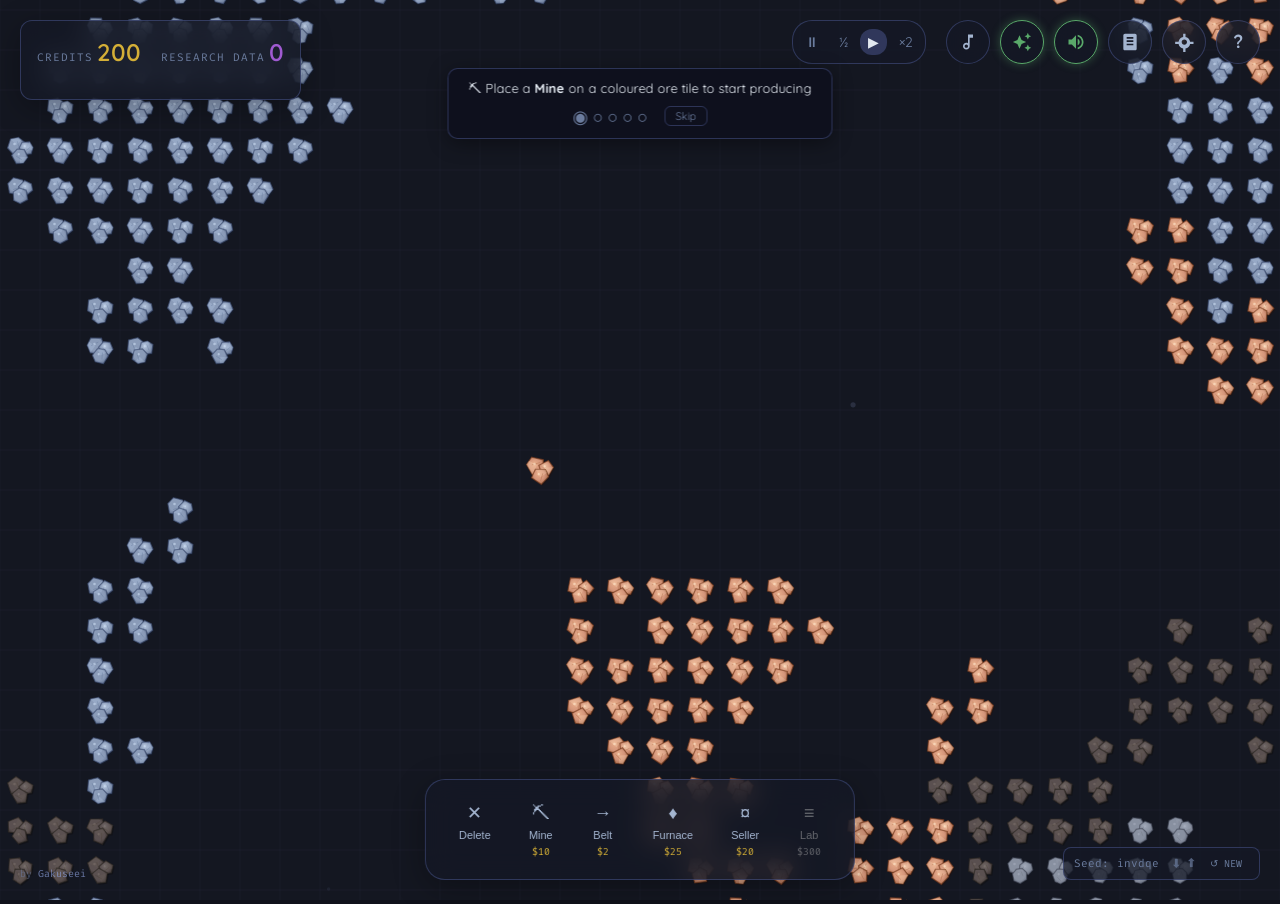
==== commit 6d850684: "fix(ux): move tutorial above build dock and keep native Skip clickable without blocking game control" ====
--- a/midnight-factory.html
+++ b/midnight-factory.html
@@ -382,11 +382,11 @@
   by <a href="https://github.com/Gakuseei" target="_blank" rel="noopener" style="color:rgba(140,160,220,0.7);text-decoration:none;">Gakuseei</a>
 </div>
 <div id="toast-msg"></div>
-<div id="tutorial-banner" style="display:none;position:fixed;bottom:60px;left:50%;transform:translateX(-50%);z-index:200;background:rgba(15,17,30,0.92);border:1px solid rgba(91,106,175,0.4);border-radius:10px;padding:10px 20px;backdrop-filter:blur(12px);max-width:440px;text-align:center;font-size:13px;color:var(--text-active);box-shadow:0 4px 20px rgba(0,0,0,0.4);">
+<div id="tutorial-banner" style="display:none;position:fixed;top:68px;bottom:auto;left:50%;transform:translateX(-50%);z-index:200;pointer-events:none;background:rgba(15,17,30,0.92);border:1px solid rgba(91,106,175,0.4);border-radius:10px;padding:10px 20px;backdrop-filter:blur(12px);max-width:440px;text-align:center;font-size:13px;color:var(--text-active);box-shadow:0 4px 20px rgba(0,0,0,0.4);">
   <div id="tutorial-step" style="margin-bottom:6px;line-height:1.5;"></div>
   <div style="display:flex;justify-content:center;gap:12px;align-items:center;">
     <span id="tutorial-dots" style="font-size:18px;letter-spacing:4px;color:var(--text-dim);"></span>
-    <button id="tutorial-skip" style="background:none;border:1px solid var(--border);border-radius:6px;padding:2px 10px;font-size:11px;color:var(--text-dim);cursor:pointer;font-family:inherit;">Skip</button>
+    <button id="tutorial-skip" style="background:none;border:1px solid var(--border);border-radius:6px;padding:2px 10px;font-size:11px;color:var(--text-dim);cursor:pointer;pointer-events:auto;font-family:inherit;">Skip</button>
   </div>
 </div>
 <div id="end-screen" style="display:none;position:fixed;inset:0;z-index:1000;background:rgba(8,10,16,0.93);backdrop-filter:blur(20px);flex-direction:column;align-items:center;justify-content:center;gap:20px;">
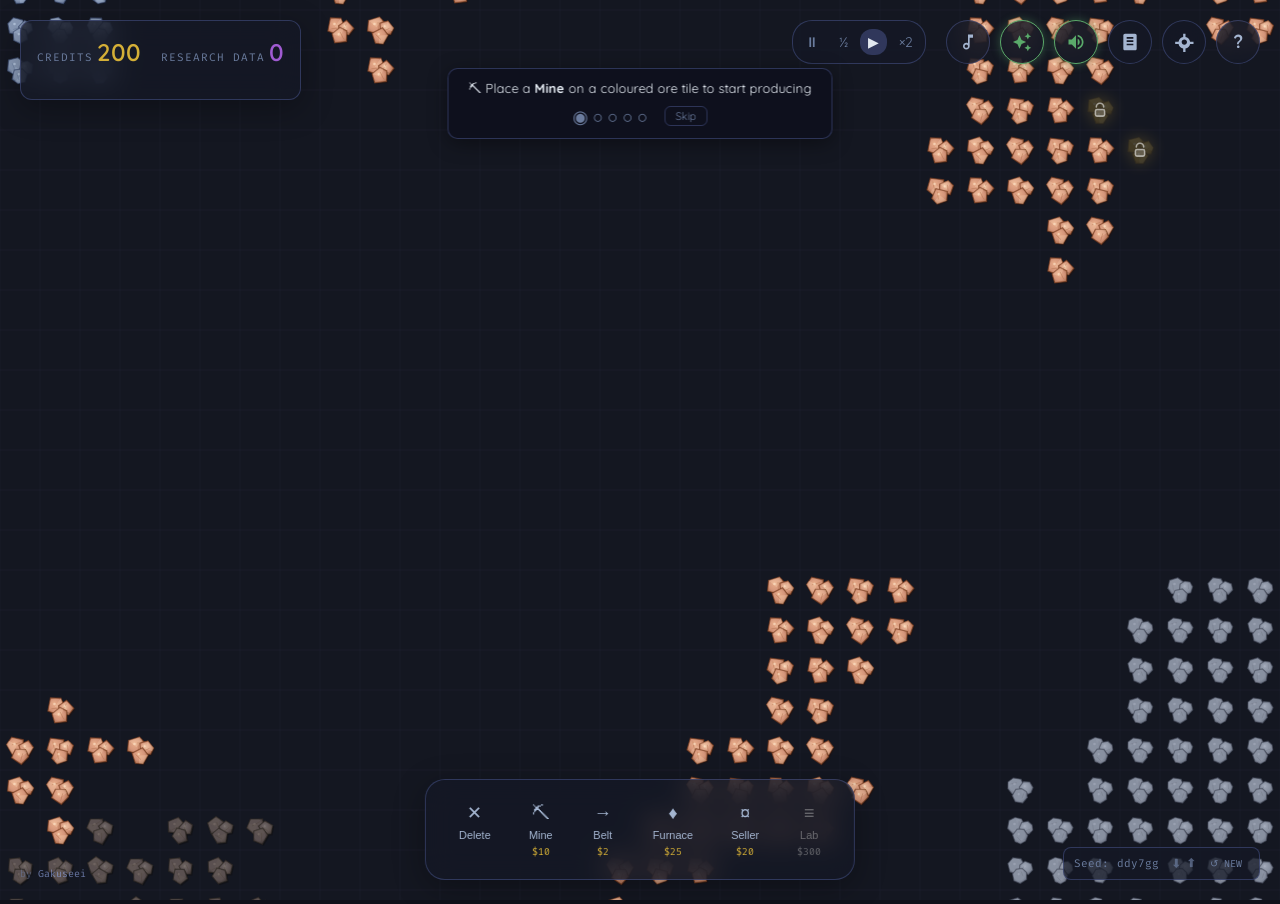
==== commit ad4d070c: "feat(factory): authoritative five-stage export contracts counted only from real Seller output with o" ====
--- a/midnight-factory.html
+++ b/midnight-factory.html
@@ -441,6 +441,7 @@
     unlockedTechs: new Set(), isLoadedFromSave: false,
     minedCells: new Set(), stats: { totalEarned: 0, totalRP: 0 },
     lifetimeSold: 0, lifetimeItems: 0,
+    contractStage: 0, contractBaseline: 0,
     recipeMastery: {}
 };
 
@@ -457,6 +458,33 @@
 let statTotals = {};
 var _quantumCoreCount = 0;
 var _singularityCount = 0;
+/**
+ * Live contract scoreboard uses only confirmed, sold units from the Seller.
+ * Never trust client-provided item counts, money, or completion flags.
+ */
+function contractStatus() {
+    const stage=state.contractStage;
+    const item=Config.CONTRACTS[stage];
+    if(!item)return {stage:Config.CONTRACTS.length,done:true,progress:0,required:0};
+    const total=Number(statTotals[item.item])||0;
+    return {stage,done:false,id:item.id,name:item.name,item:item.item,
+        progress:Math.min(item.quantity,Math.max(0,total-state.contractBaseline)),
+        required:item.quantity,rewardMoney:item.rewardMoney,rewardRP:item.rewardRP};
+}
+function claimFactoryContract(stage) {
+    const current=contractStatus();
+    if(current.done||stage!==current.stage||current.progress<current.required) return false;
+    state.money+=current.rewardMoney;
+    state.rp+=current.rewardRP;
+    state.contractStage++;
+    const next=Config.CONTRACTS[state.contractStage];
+    state.contractBaseline=next?(Number(statTotals[next.item])||0):0;
+    postMessage({type:'contract_claimed',money:state.money,rp:state.rp,
+        rewardMoney:current.rewardMoney,rewardRP:current.rewardRP,
+        name:current.name,contractBoard:contractStatus()});
+    emitSave();
+    return true;
+}
 let passHistoryMap = new Map();
 const _arrivedAtMap = new Map();
 const _arrivedArrayPool = []; // pool of reusable arrays — avoids per-tick allocation
@@ -608,6 +636,7 @@
         sparseBuildings:sparseBuildings, unlockedTechs:Array.from(state.unlockedTechs), oreData:oreData,
         firedMilestones:Array.from(firedMilestones), quantumCoreCount:_quantumCoreCount, singularityCount:_singularityCount,
         lifetimeSold:state.lifetimeSold, lifetimeItems:state.lifetimeItems, statTotals:statTotals,
+        contractStage:state.contractStage,contractBaseline:state.contractBaseline,
         recipeMastery:state.recipeMastery };
     postMessage({ type:'save_game', data:_saveObj, json:JSON.stringify(_saveObj) });
 }
@@ -665,6 +694,14 @@
                 state.lifetimeItems = Math.max(0, Number(msg.save.lifetimeItems) || 0);
                 for (var _stk in msg.save.statTotals) statTotals[_stk] = msg.save.statTotals[_stk];
                 state.recipeMastery = msg.save.recipeMastery;
+                // Old saves begin from the current lifetime sold count, not
+                // from historical goods (which cannot be claimed retroactively).
+                state.contractStage=Number.isSafeInteger(msg.save.contractStage)?
+                    Math.max(0,Math.min(Config.CONTRACTS.length,msg.save.contractStage)):0;
+                const _ct=Config.CONTRACTS[state.contractStage];
+                const _sold=_ct?Math.max(0,Number(statTotals[_ct.item])||0):0;
+                state.contractBaseline=Number.isSafeInteger(msg.save.contractBaseline)?
+                    Math.max(0,Math.min(_sold,msg.save.contractBaseline)):_sold;
                 const MH2 = Config.MAP_H, MW2 = Config.MAP_W;
                 state.buildings = new Array(MH2).fill(null).map(() => new Array(MW2).fill(null));
                 for (const [key, b] of Object.entries(msg.save.sparseBuildings)) {
@@ -725,7 +762,7 @@
             }
             postMessage({ type:'init_done', map:state.map, money:state.money, rp:state.rp,
                 startX:state._initStartX, startY:state._initStartY, buildings:state.buildings,
-                unlockedTechs:Array.from(state.unlockedTechs) });
+                unlockedTechs:Array.from(state.unlockedTechs),contractBoard:contractStatus() });
             lastTick = performance.now();
             (function scheduleTick() { tick(performance.now()); setTimeout(scheduleTick, 16); })();
             break;
@@ -743,6 +780,10 @@
         case 'hover': hoverX = msg.x; hoverY = msg.y; break;
         case 'undo': tryUndo(); break;
         case 'force_save': emitSave(); break;
+        case 'claim_contract':
+            if(!claimFactoryContract(msg.stage))
+                postMessage({type:'contract_rejected',contractBoard:contractStatus()});
+            break;
         case 'set_recipe':
             var _srb = state.buildings[msg.y]&&state.buildings[msg.y][msg.x];
             if (_srb&&(_srb.type==='assembler'||_srb.type==='synthesizer')) {
@@ -1207,7 +1248,7 @@
         _ib[_bb+4]=_it.progress; _ib[_bb+5]=_rKeyIdx[_it.type]||0; _ib[_bb+6]=_it.lane||0;
     }
     var _stSnap = (_tickN % 4 === 0) ? statTotals : undefined;
-    postMessage({ type:'tick', itemsBuf:_ib.buffer, itemCount:_ic, money:state.money, rp:state.rp, hoverData, stats, itemCounts, oreProgress, buildingStats, statTotals:_stSnap, quantumCoreCount:_quantumCoreCount, singularityCount:_singularityCount, lifetimeSold:state.lifetimeSold, lifetimeItems:state.lifetimeItems }, [_ib.buffer]);
+    postMessage({ type:'tick', itemsBuf:_ib.buffer, itemCount:_ic, money:state.money, rp:state.rp, hoverData, stats, itemCounts, oreProgress, buildingStats, statTotals:_stSnap, contractBoard:(_tickN%4===0?contractStatus():undefined),quantumCoreCount:_quantumCoreCount, singularityCount:_singularityCount, lifetimeSold:state.lifetimeSold, lifetimeItems:state.lifetimeItems }, [_ib.buffer]);
 
     if (now - lastSaveTime > 5000) { emitSave(); lastSaveTime = now; }
 }
@@ -1653,6 +1694,15 @@
 // ── Config ────────────────────────────────────────────────────────────────────
 const Config = {
     TILE_SIZE: 40, MAP_W: 250, MAP_H: 250, BELT_CAPACITY: 10,
+    // Original ATLAS export commission chain; shipped products count ONLY after
+    // the real worker's Seller consumes items and increments statTotals.
+    CONTRACTS: [
+      {id:'iron-depot',name:'Iron Depot Starter',item:'iron_ore',quantity:6,rewardMoney:35,rewardRP:12},
+      {id:'copper-exchange',name:'Copper Exchange',item:'copper_ore',quantity:8,rewardMoney:55,rewardRP:25},
+      {id:'smelter-works',name:'Smelter Works',item:'iron_bar',quantity:6,rewardMoney:100,rewardRP:50},
+      {id:'steel-supply',name:'Steel Supply Chain',item:'steel',quantity:4,rewardMoney:180,rewardRP:85},
+      {id:'circuits-lab',name:'Circuit Research Order',item:'circuit',quantity:3,rewardMoney:300,rewardRP:150}
+    ],
     COLORS: {
         bg:"#0f111a", gold:"#d4af37", research:"#a05bd2", sell:"#5aaa6a",
         mine:"#4a5b7a", belt:"#3a3e52", belt2:"#2d3852", belt3:"#1c2642", beltArrow:"rgba(154,168,198,0.5)",
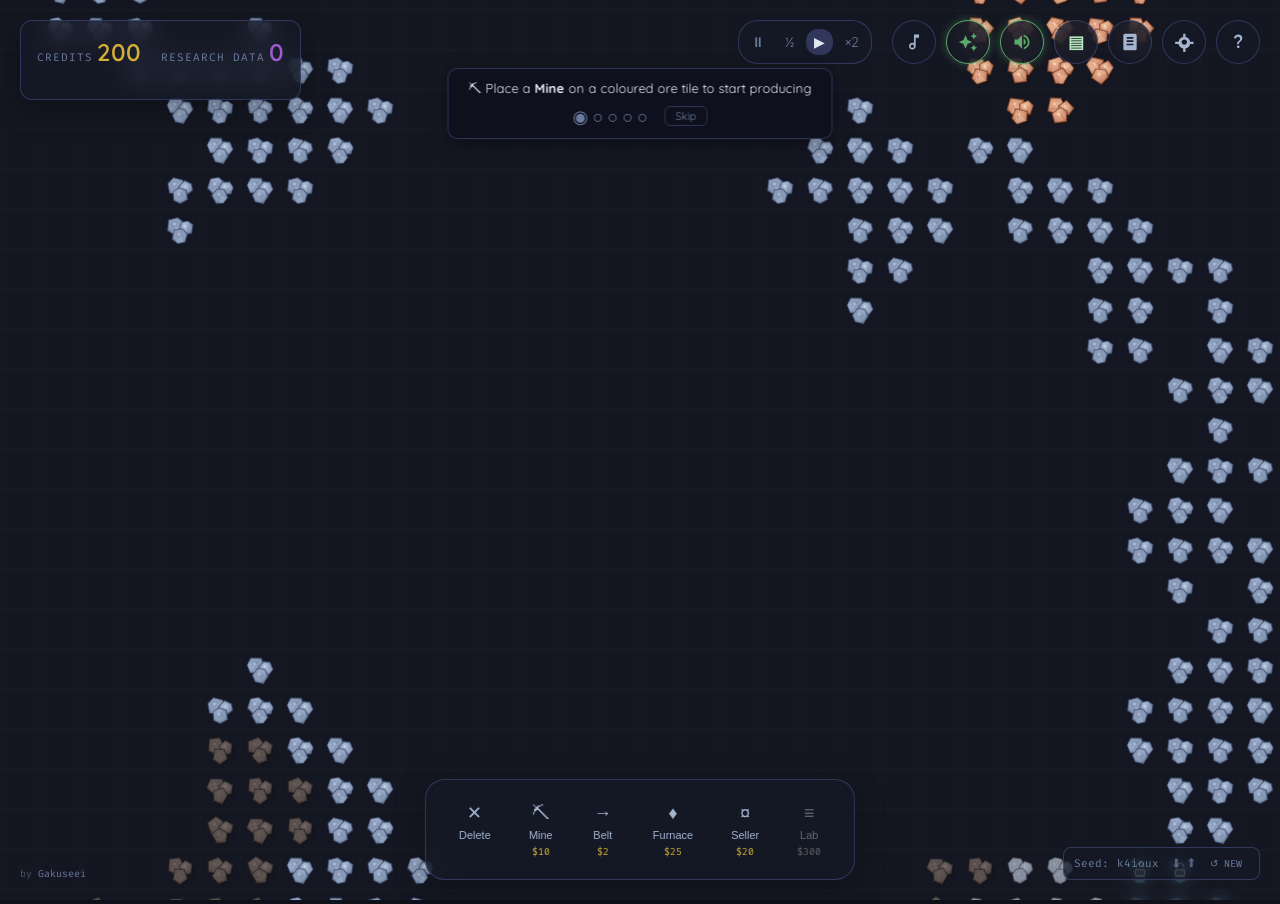
==== commit bc9c46f2: "ui(factory): add accessible dark export contracts window, progress bar, reward claim and responsive " ====
--- a/midnight-factory.html
+++ b/midnight-factory.html
@@ -263,6 +263,27 @@
 #building-info-panel .bip-row { font-size: 12px; font-family: "Fira Code",monospace; color: var(--text); margin: 4px 0; }
 #building-info-panel .bip-delete { margin-top: 10px; padding: 5px 10px; font-size: 11px; background: rgba(210,91,91,0.2); border: 1px solid var(--danger); border-radius: 6px; color: var(--danger); cursor: pointer; width: 100%; transition: background 0.2s; }
 #building-info-panel .bip-delete:hover { background: rgba(210,91,91,0.4); }
+/* Original export-commission board follows the existing dark factory UI. */
+#factory-contract-overlay[hidden]{display:none}
+#factory-contract-overlay{position:fixed;inset:0;z-index:135;background:rgba(5,9,18,.78);backdrop-filter:blur(7px);display:grid;place-items:center;padding:16px}
+#factory-contract-sheet{width:min(510px,100%);max-height:calc(100dvh - 32px);overflow:auto;background:linear-gradient(145deg,#20293a,#131c28);border:1px solid #688c91;border-radius:16px;box-shadow:0 18px 66px #0008;color:#e7f4ec;padding:25px;font-family:inherit}
+#factory-contract-sheet header{display:flex;align-items:flex-start;justify-content:space-between;gap:15px;border-bottom:1px solid #50636a;padding-bottom:16px;margin-bottom:18px}
+#factory-contract-sheet header small{color:#a3d8c0;letter-spacing:2px;font-size:9px}
+#factory-contract-sheet header h2{font-size:23px;margin:7px 0;color:#f0e5b5}
+#factory-contract-sheet header p{font-size:12px;color:#9ab5b1;line-height:1.65;margin:0}
+#factory-contract-close{flex:0 0 39px;height:39px;border-radius:50%;border:1px solid #718d97;background:#24384a;color:#fff;font-size:25px;cursor:pointer}
+#factory-contract-name{font-size:20px;margin:8px 0 12px}
+#factory-contract-item,#factory-contract-progress{font-size:13px;color:#bed3d1;line-height:1.6}
+.contract-stage{font-size:10px;letter-spacing:1.5px;color:#b1dfbc;font-weight:800}
+.contract-progress{height:12px;border-radius:20px;background:#273f47;border:1px solid #3f6871;margin:15px 0 7px;overflow:hidden}
+#factory-contract-fill{height:100%;width:0;background:linear-gradient(90deg,#77c2a7,#b8dfa2);transition:width .2s ease}
+#factory-contract-reward{border:1px solid #52735d;background:#203c34;border-radius:8px;color:#d7e8b6;padding:12px;font-size:13px;margin:14px 0}
+#factory-contract-claim{width:100%;min-height:47px;border:1px solid #b1d8b7;background:#92c29b;color:#0e1b1e;border-radius:9px;font:800 13px inherit;cursor:pointer}
+#factory-contract-claim:disabled{background:#405754;color:#a7b4ae;cursor:not-allowed;opacity:.72}
+.contract-explain{font-size:11px;line-height:1.6;color:#9cb0b1;margin-top:16px}
+#factory-contract-sheet button:focus-visible,#factory-contract-btn:focus-visible{outline:3px solid #f1d48c;outline-offset:2px}
+@media(max-width:500px){#factory-contract-sheet{padding:17px}#factory-contract-sheet header h2{font-size:19px}}
+@media(prefers-reduced-motion:reduce){#factory-contract-fill{transition:none}}
 </style>
 </head>
 <body>
@@ -309,6 +330,7 @@
   <div id="sfx-btn" class="circle-btn" title="Toggle Sound Effects">
     <svg viewBox="0 0 24 24"><path d="M3 9v6h4l5 5V4L7 9H3zm13.5 3c0-1.77-1.02-3.29-2.5-4.03v8.05c1.48-.73 2.5-2.25 2.5-4.02zM14 3.23v2.06c2.89.86 5 3.54 5 6.71s-2.11 5.85-5 6.71v2.06c4.01-.91 7-4.49 7-8.77s-2.99-7.86-7-8.77z"/></svg>
   </div>
+  <button type="button" id="factory-contract-btn" class="circle-btn" title="Export Contracts (new production milestones)" aria-label="Open export contracts" style="color:#b5e6c1;font-weight:800;font-size:17px;">▤</button>
   <div id="recipe-btn" class="circle-btn" title="Recipe Book (B)">
     <svg viewBox="0 0 24 24"><path d="M18 2H6c-1.1 0-2 .9-2 2v16c0 1.1.9 2 2 2h12c1.1 0 2-.9 2-2V4c0-1.1-.9-2-2-2zm-2 14H8v-2h8v2zm0-4H8v-2h8v2zm0-4H8V6h8v2z"/></svg>
   </div>
@@ -342,6 +364,23 @@
   </div>
 </div>
 
+
+<div id="factory-contract-overlay" role="presentation" hidden>
+  <section id="factory-contract-sheet" role="dialog" aria-modal="true" aria-labelledby="factory-contract-title">
+    <header><div><small>FACTORY EXPORT COMMISSIONS</small><h2 id="factory-contract-title">Production Contracts</h2><p>Fulfil actual outbound deliveries through your Seller. Sales before this contract do not count.</p></div>
+      <button type="button" id="factory-contract-close" aria-label="Close export contracts">×</button></header>
+    <div id="factory-contract-body">
+      <div class="contract-stage">Loading factory shipping log...</div>
+      <h3 id="factory-contract-name">Waiting for worker...</h3>
+      <p id="factory-contract-item">The five signed export deals open one after another.</p>
+      <div class="contract-progress"><div id="factory-contract-fill"></div></div>
+      <div id="factory-contract-progress" aria-live="polite">0 / 0 confirmed sales</div>
+      <div id="factory-contract-reward">Reward locked until shipment arrives.</div>
+      <button id="factory-contract-claim" type="button" disabled>Claim completed contract</button>
+      <p class="contract-explain">Only items that enter a real Seller tile count. Building, mining, moving items or opening this panel cannot create qualifying sales or rewards.</p>
+    </div>
+  </section>
+</div>
 <div id="seed-display">
   Seed: <span id="seed-val"></span>
   <span id="export-save-btn" title="Download save file" style="cursor:pointer;opacity:0.7;margin-left:6px;">&#x2B07;</span>
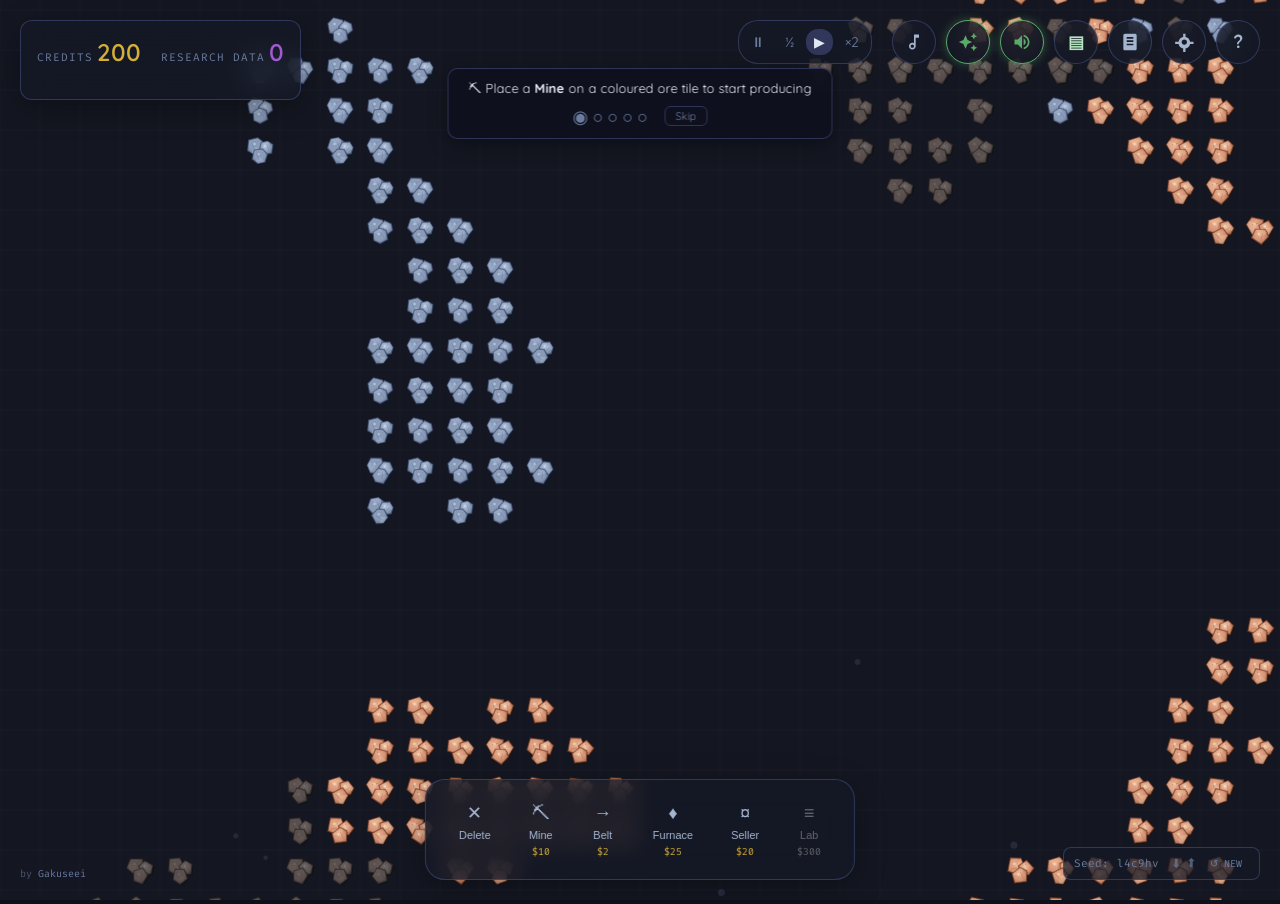
==== commit 174f60d8: "feat(factory): attach accessible export contract panel, progress updates and guarded worker reward r" ====
--- a/midnight-factory.html
+++ b/midnight-factory.html
@@ -4891,6 +4891,7 @@
         }
         this.worker.postMessage({type:'init',seed:this.seed,save:_parsedSave});
         this.setupWorker(); this.setupInput();
+        this.setupFactoryContracts();
 
         // Sync save on page hide / close (covers F5, tab close, navigate away)
         window.addEventListener('beforeunload', ()=>{
@@ -5004,6 +5005,51 @@
             }
             for (let _ri=0;_ri<_toRemove.length;_ri++) this._alertedBuildings.delete(_toRemove[_ri]);
         }, 15000);
+    }
+    setupFactoryContracts() {
+        const panel=document.getElementById('factory-contract-overlay');
+        const open=document.getElementById('factory-contract-btn');
+        const close=document.getElementById('factory-contract-close');
+        open.addEventListener('click',()=>{
+            panel.hidden=false;
+            this.updateFactoryContractBoard(this.state.contractBoard);
+            close.focus();
+        });
+        close.addEventListener('click',()=>{panel.hidden=true;open.focus();});
+        panel.addEventListener('click',e=>{
+            if(e.target===panel){panel.hidden=true;open.focus();}
+        });
+        window.addEventListener('keydown',e=>{
+            if(e.key==='Escape'&&!panel.hidden){e.preventDefault();panel.hidden=true;open.focus();}
+        });
+        document.getElementById('factory-contract-claim').addEventListener('click',()=>{
+            const status=this.state.contractBoard;
+            if(!status||status.done||status.progress<status.required)return;
+            this.worker.postMessage({type:'claim_contract',stage:status.stage});
+        });
+    }
+    updateFactoryContractBoard(status) {
+        if(!status)return;
+        const old=this.state.contractBoard;
+        this.state.contractBoard=status;
+        const panel=document.getElementById('factory-contract-overlay');
+        if(panel.hidden&&old&&old.stage===status.stage&&old.progress===status.progress)return;
+        const id=x=>document.getElementById(x);
+        id('factory-contract-name').textContent=status.done?'All contracts completed':status.name;
+        id('factory-contract-item').textContent=status.done?
+            'Every signed export commission has been delivered. Your factory is operating independently.':
+            'Ship '+status.required+' × '+status.item.replace(/_/g,' ')+' into your actual Seller building.';
+        id('factory-contract-progress').textContent=status.done?
+            Config.CONTRACTS.length+' / '+Config.CONTRACTS.length+' fully delivered':
+            status.progress+' / '+status.required+' confirmed sales since this contract opened';
+        id('factory-contract-fill').style.width=status.done?'100%':Math.min(100,100*status.progress/Math.max(1,status.required))+'%';
+        id('factory-contract-reward').textContent=status.done?'ALL REWARDS CLAIMED':
+            'Contract reward: $'+status.rewardMoney+' + '+status.rewardRP+' Research Data';
+        id('factory-contract-claim').disabled=!!status.done||status.progress<status.required;
+        id('factory-contract-claim').textContent=status.done?'Commission complete':
+            status.progress>=status.required?'Claim earned reward':'Keep producing to unlock';
+        id('factory-contract-sheet').querySelector('.contract-stage').textContent=status.done?
+            'COMPLETE · 5 / 5': 'ACTIVE EXPORT DEAL · '+(status.stage+1)+' / '+Config.CONTRACTS.length;
     }
     setupWorker() {
         this.worker.onmessage=(e)=>{
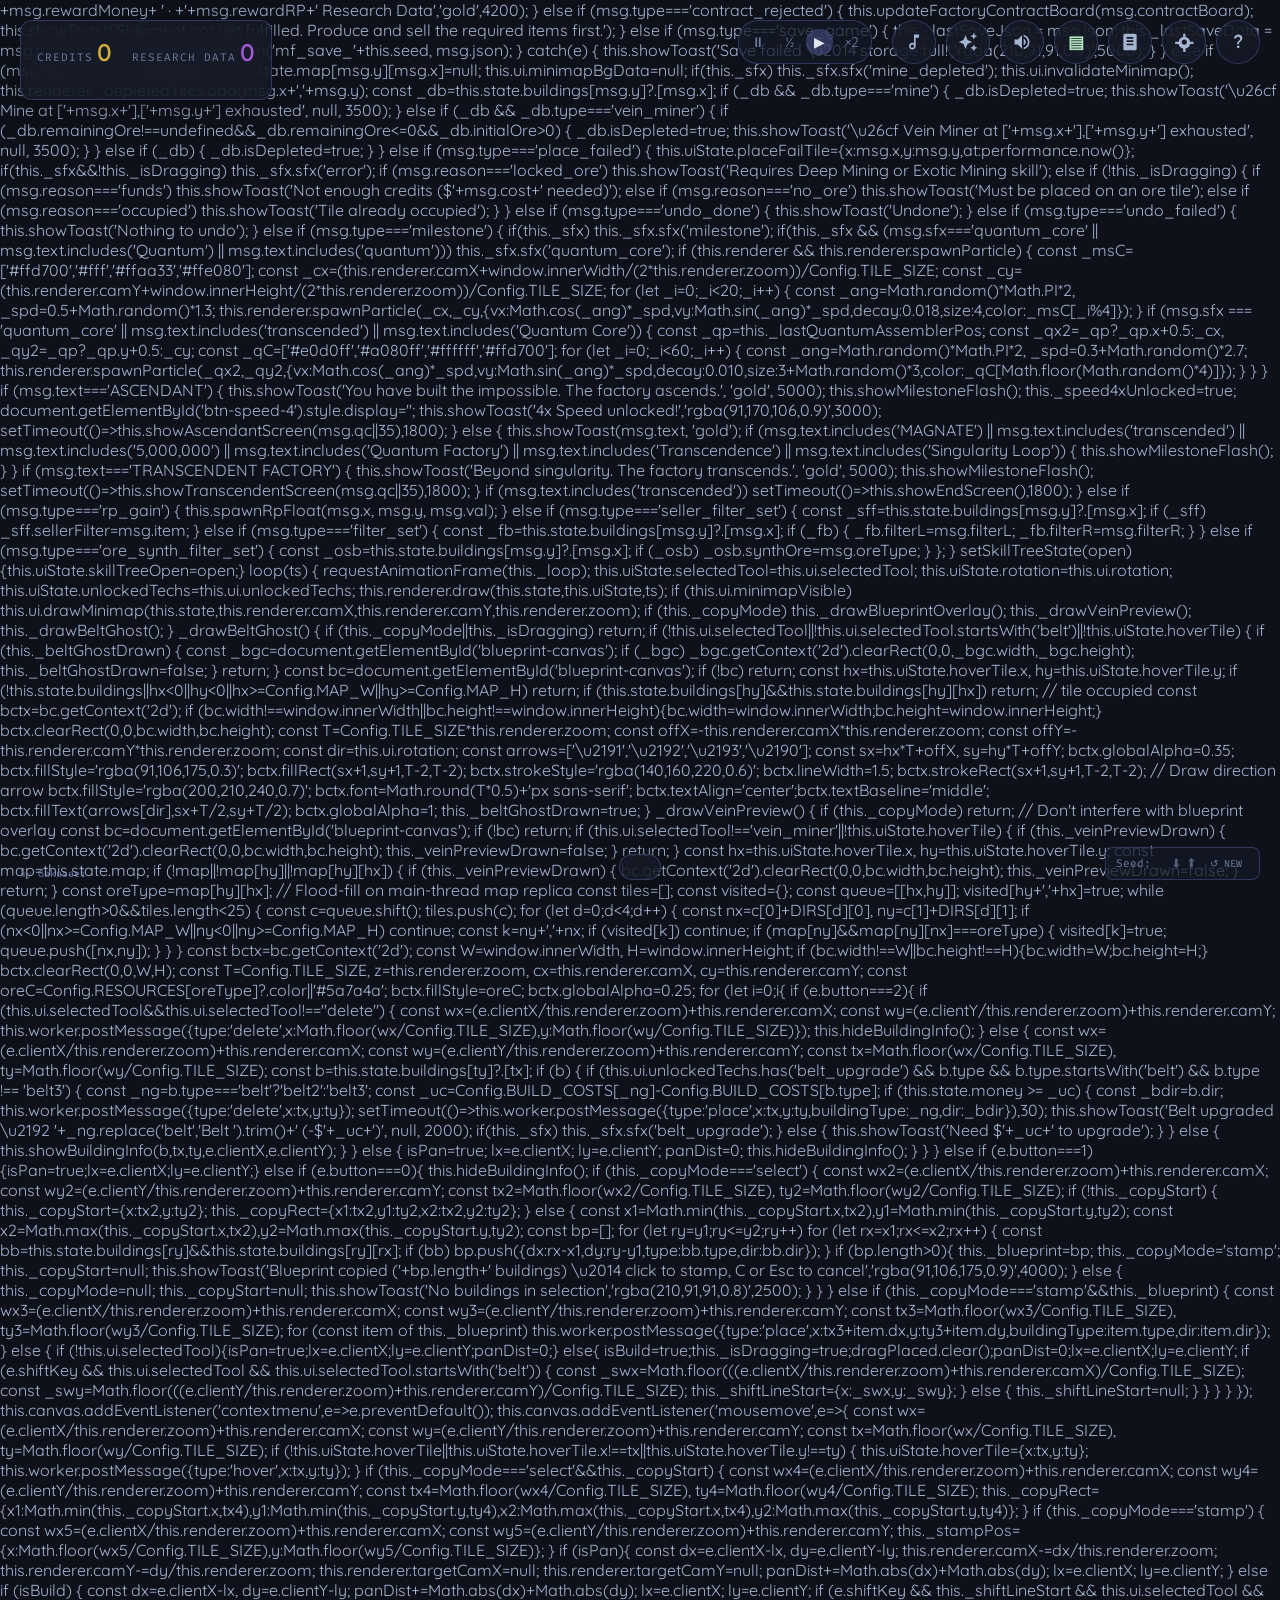
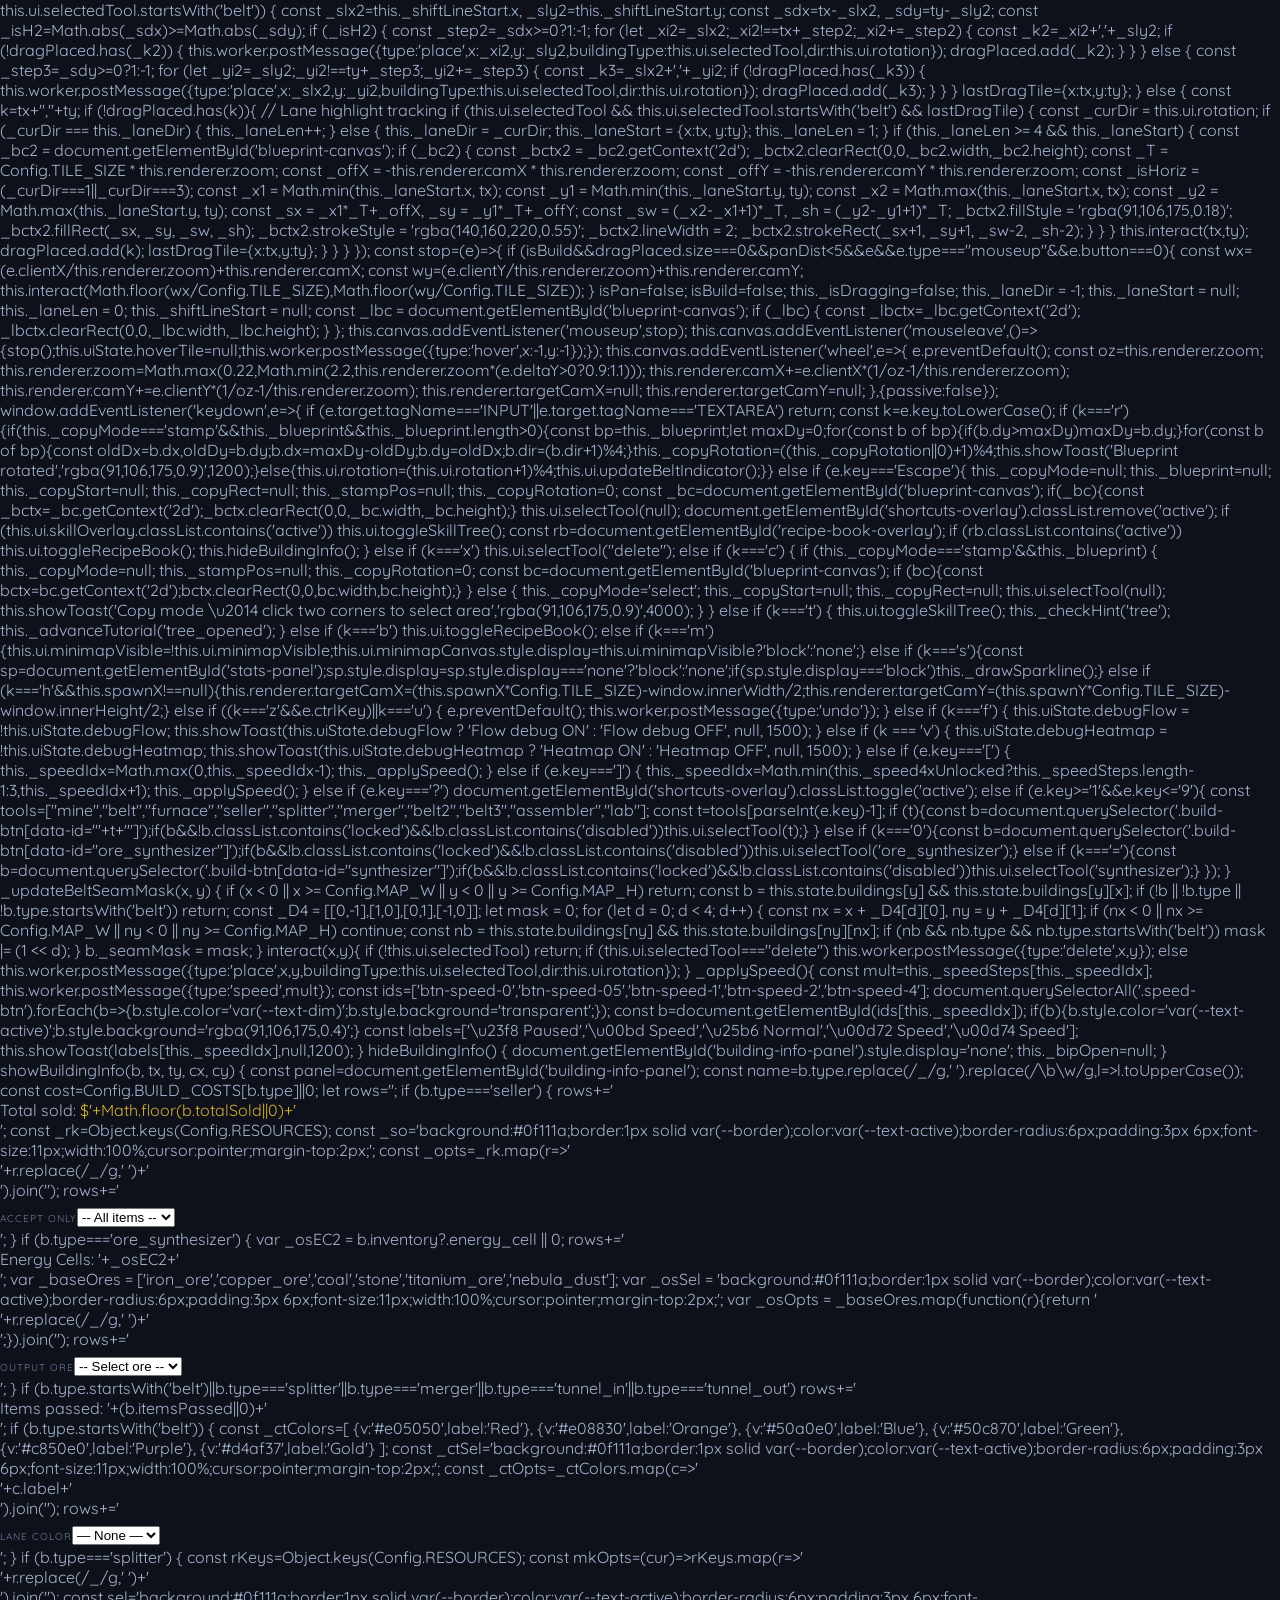
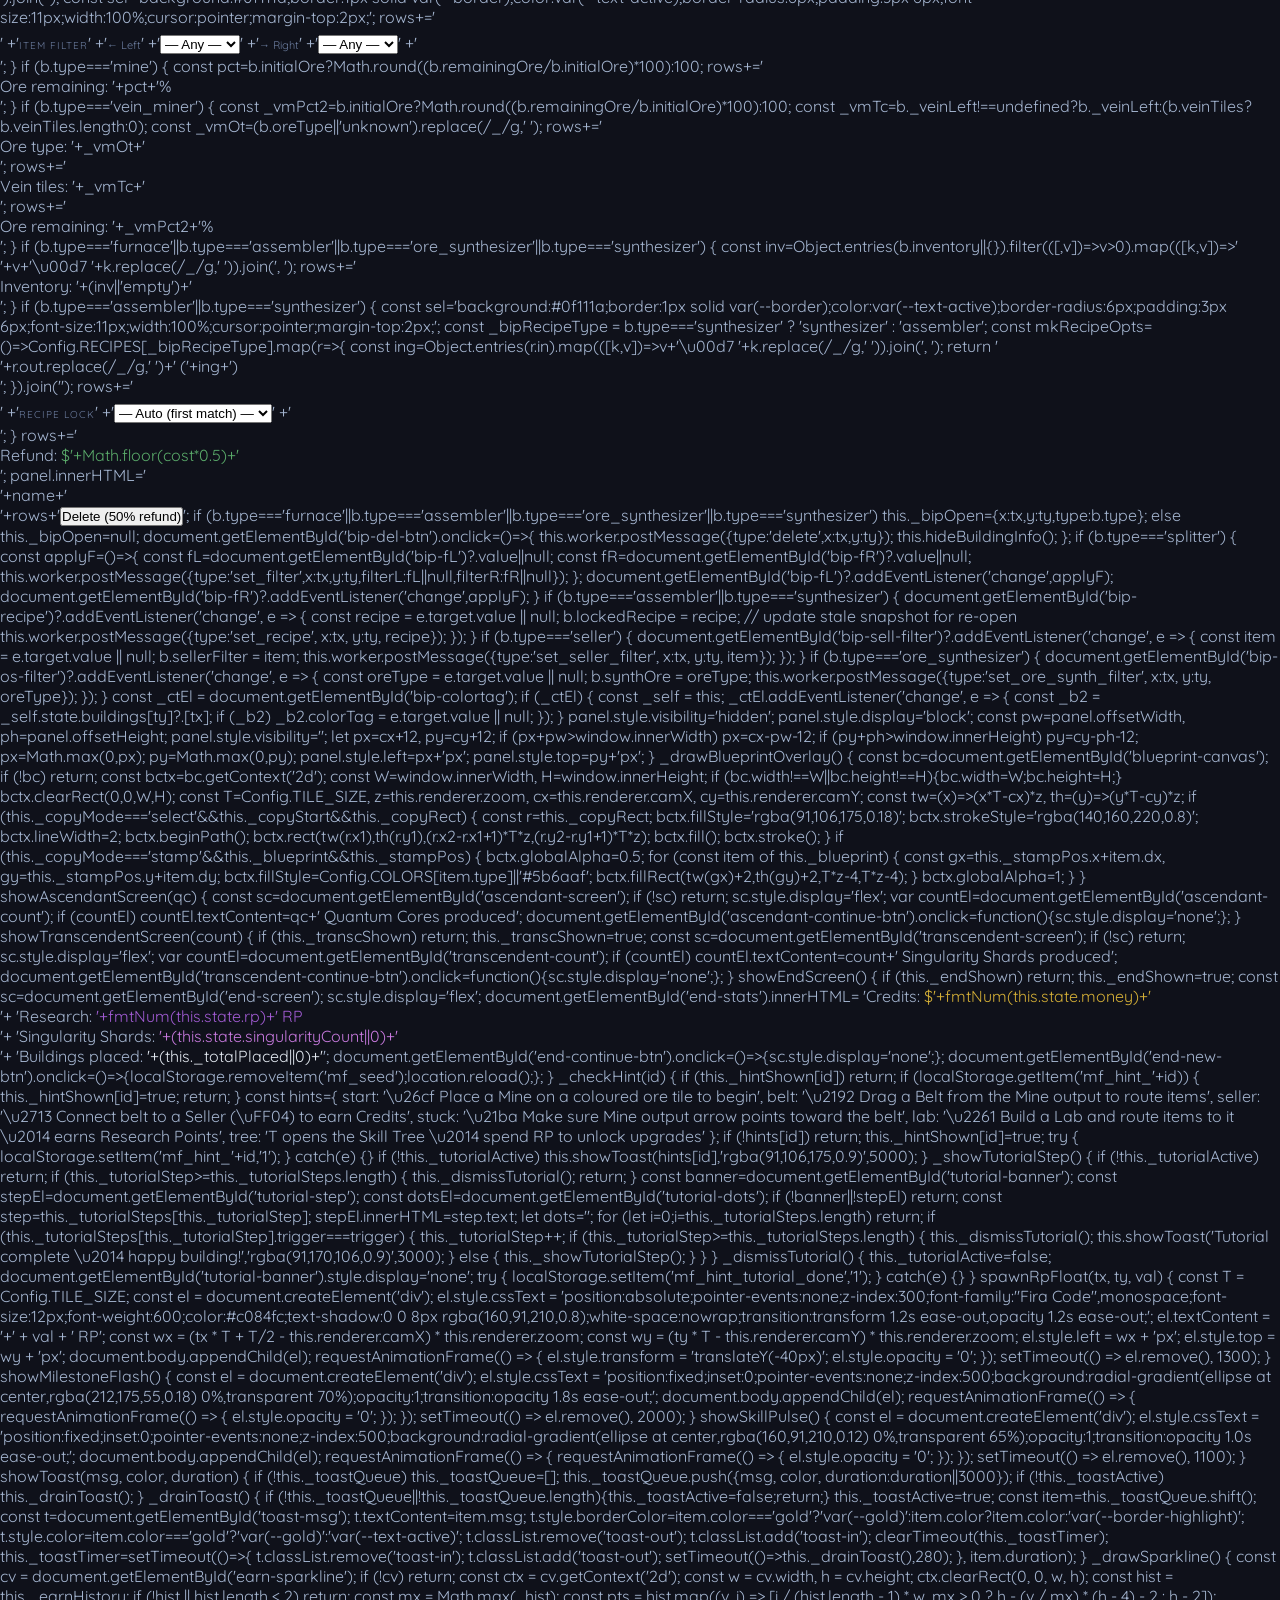
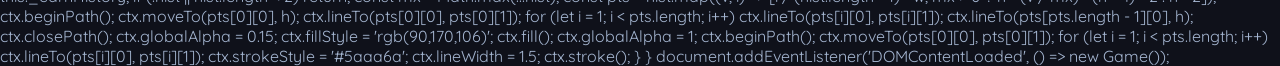
==== commit 45aa4e4a: "feat(factory): stream authoritative sold-item progress, coin and RP settlements to contract UI" ====
--- a/midnight-factory.html
+++ b/midnight-factory.html
@@ -5056,6 +5056,7 @@
             const msg=e.data;
             if (msg.type==='init_done') {
                 this.state.map=msg.map; this.state.money=msg.money; this.state.rp=msg.rp;
+                if(msg.contractBoard)this.updateFactoryContractBoard(msg.contractBoard);
                 this.state.buildings=msg.buildings||new Array(Config.MAP_H).fill(null).map(()=>new Array(Config.MAP_W).fill(null));
                 for (let _iy=0;_iy<this.state.buildings.length;_iy++) for (let _ix=0;_ix<(this.state.buildings[_iy]||[]).length;_ix++) { const _ib=this.state.buildings[_iy][_ix]; if (_ib&&_ib.type==='mine'&&!this.state.map[_iy][_ix]) _ib.isDepleted=true; if (_ib&&_ib.type==='vein_miner'&&((!_ib.veinTiles||_ib.veinTiles.length===0)||(_ib.initialOre>0&&_ib.remainingOre<=0))) _ib.isDepleted=true; }
                 if (msg.unlockedTechs) this.ui.unlockedTechs=new Set(msg.unlockedTechs);
@@ -5073,6 +5074,7 @@
                 if (msg.lifetimeSold!==undefined) this.state.lifetimeSold=msg.lifetimeSold;
                 if (msg.lifetimeItems!==undefined) this.state.lifetimeItems=msg.lifetimeItems;
                 if (msg.statTotals) this.state.statTotals=msg.statTotals;
+                if (msg.contractBoard)this.updateFactoryContractBoard(msg.contractBoard);
                 this.state.quantumCoreCount=msg.quantumCoreCount||0;
                 this.state.singularityCount=msg.singularityCount||0;
                 this.uiState.hoverData=msg.hoverData;
@@ -5204,6 +5206,801 @@
                 this.ui.updateBuildMenuAvailability(this.state.money);
                 const tt=document.getElementById('tooltip'); if (tt) tt.style.display='none';
                 this.showSkillPulse();
+            } else if (msg.type==='contract_claimed') {
+                this.state.money=msg.money;this.state.rp=msg.rp;
+                this.ui.updateStats(msg.money,msg.rp);
+                this.updateFactoryContractBoard(msg.contractBoard);
+                this.showToast('Export fulfilled: '+msg.name+' · +
+                this._lastSaveJson = msg.json;
+                this._lastSaveData = msg.data;
+                try { localStorage.setItem('mf_save_'+this.seed, msg.json); }
+                catch(e) { this.showToast('Save failed \u2014 storage full!','rgba(210,91,91,0.9)',5000); }
+            } else if (msg.type==='ore_depleted') {
+                this.state.map[msg.y][msg.x]=null; this.ui.minimapBgData=null;
+                if(this._sfx) this._sfx.sfx('mine_depleted');
+                this.ui.invalidateMinimap();
+                this.renderer._depletedTiles.add(msg.x+','+msg.y);
+                const _db=this.state.buildings[msg.y]?.[msg.x];
+                if (_db && _db.type==='mine') { _db.isDepleted=true; this.showToast('\u26cf Mine at ['+msg.x+'],['+msg.y+'] exhausted', null, 3500); }
+                else if (_db && _db.type==='vein_miner') {
+                    if (_db.remainingOre!==undefined&&_db.remainingOre<=0&&_db.initialOre>0) { _db.isDepleted=true; this.showToast('\u26cf Vein Miner at ['+msg.x+'],['+msg.y+'] exhausted', null, 3500); }
+                } else if (_db) { _db.isDepleted=true; }
+            } else if (msg.type==='place_failed') {
+                this.uiState.placeFailTile={x:msg.x,y:msg.y,at:performance.now()};
+                if(this._sfx&&!this._isDragging) this._sfx.sfx('error');
+                if (msg.reason==='locked_ore') this.showToast('Requires Deep Mining or Exotic Mining skill');
+                else if (!this._isDragging) {
+                    if (msg.reason==='funds') this.showToast('Not enough credits ($'+msg.cost+' needed)');
+                    else if (msg.reason==='no_ore') this.showToast('Must be placed on an ore tile');
+                    else if (msg.reason==='occupied') this.showToast('Tile already occupied');
+                }
+            } else if (msg.type==='undo_done') {
+                this.showToast('Undone');
+            } else if (msg.type==='undo_failed') {
+                this.showToast('Nothing to undo');
+            } else if (msg.type==='milestone') {
+                if(this._sfx) this._sfx.sfx('milestone');
+                if(this._sfx && (msg.sfx==='quantum_core' || msg.text.includes('Quantum') || msg.text.includes('quantum'))) this._sfx.sfx('quantum_core');
+                if (this.renderer && this.renderer.spawnParticle) {
+                    const _msC=['#ffd700','#fff','#ffaa33','#ffe080'];
+                    const _cx=(this.renderer.camX+window.innerWidth/(2*this.renderer.zoom))/Config.TILE_SIZE;
+                    const _cy=(this.renderer.camY+window.innerHeight/(2*this.renderer.zoom))/Config.TILE_SIZE;
+                    for (let _i=0;_i<20;_i++) {
+                        const _ang=Math.random()*Math.PI*2, _spd=0.5+Math.random()*1.3;
+                        this.renderer.spawnParticle(_cx,_cy,{vx:Math.cos(_ang)*_spd,vy:Math.sin(_ang)*_spd,decay:0.018,size:4,color:_msC[_i%4]});
+                    }
+                    if (msg.sfx === 'quantum_core' || msg.text.includes('transcended') || msg.text.includes('Quantum Core')) {
+                        const _qp=this._lastQuantumAssemblerPos;
+                        const _qx2=_qp?_qp.x+0.5:_cx, _qy2=_qp?_qp.y+0.5:_cy;
+                        const _qC=['#e0d0ff','#a080ff','#ffffff','#ffd700'];
+                        for (let _i=0;_i<60;_i++) {
+                            const _ang=Math.random()*Math.PI*2, _spd=0.3+Math.random()*2.7;
+                            this.renderer.spawnParticle(_qx2,_qy2,{vx:Math.cos(_ang)*_spd,vy:Math.sin(_ang)*_spd,decay:0.010,size:3+Math.random()*3,color:_qC[Math.floor(Math.random()*4)]});
+                        }
+                    }
+                }
+                if (msg.text==='ASCENDANT') {
+                    this.showToast('You have built the impossible. The factory ascends.', 'gold', 5000);
+                    this.showMilestoneFlash();
+                    this._speed4xUnlocked=true;
+                    document.getElementById('btn-speed-4').style.display='';
+                    this.showToast('4x Speed unlocked!','rgba(91,170,106,0.9)',3000);
+                    setTimeout(()=>this.showAscendantScreen(msg.qc||35),1800);
+                } else {
+                    this.showToast(msg.text, 'gold');
+                    if (msg.text.includes('MAGNATE') || msg.text.includes('transcended') || msg.text.includes('5,000,000')
+                        || msg.text.includes('Quantum Factory') || msg.text.includes('Transcendence') || msg.text.includes('Singularity Loop')) {
+                        this.showMilestoneFlash();
+                    }
+                }
+                if (msg.text==='TRANSCENDENT FACTORY') {
+                    this.showToast('Beyond singularity. The factory transcends.', 'gold', 5000);
+                    this.showMilestoneFlash();
+                    setTimeout(()=>this.showTranscendentScreen(msg.qc||35),1800);
+                }
+                if (msg.text.includes('transcended')) setTimeout(()=>this.showEndScreen(),1800);
+            } else if (msg.type==='rp_gain') {
+                this.spawnRpFloat(msg.x, msg.y, msg.val);
+            } else if (msg.type==='seller_filter_set') {
+                const _sff=this.state.buildings[msg.y]?.[msg.x];
+                if (_sff) _sff.sellerFilter=msg.item;
+            } else if (msg.type==='filter_set') {
+                const _fb=this.state.buildings[msg.y]?.[msg.x];
+                if (_fb) { _fb.filterL=msg.filterL; _fb.filterR=msg.filterR; }
+            } else if (msg.type==='ore_synth_filter_set') {
+                const _osb=this.state.buildings[msg.y]?.[msg.x];
+                if (_osb) _osb.synthOre=msg.oreType;
+            }
+        };
+    }
+    setSkillTreeState(open){this.uiState.skillTreeOpen=open;}
+    loop(ts) {
+        requestAnimationFrame(this._loop);
+        this.uiState.selectedTool=this.ui.selectedTool;
+        this.uiState.rotation=this.ui.rotation;
+        this.uiState.unlockedTechs=this.ui.unlockedTechs;
+        this.renderer.draw(this.state,this.uiState,ts);
+        if (this.ui.minimapVisible) this.ui.drawMinimap(this.state,this.renderer.camX,this.renderer.camY,this.renderer.zoom);
+        if (this._copyMode) this._drawBlueprintOverlay();
+        this._drawVeinPreview();
+        this._drawBeltGhost();
+    }
+    _drawBeltGhost() {
+        if (this._copyMode||this._isDragging) return;
+        if (!this.ui.selectedTool||!this.ui.selectedTool.startsWith('belt')||!this.uiState.hoverTile) {
+            if (this._beltGhostDrawn) {
+                const _bgc=document.getElementById('blueprint-canvas');
+                if (_bgc) _bgc.getContext('2d').clearRect(0,0,_bgc.width,_bgc.height);
+                this._beltGhostDrawn=false;
+            }
+            return;
+        }
+        const bc=document.getElementById('blueprint-canvas');
+        if (!bc) return;
+        const hx=this.uiState.hoverTile.x, hy=this.uiState.hoverTile.y;
+        if (!this.state.buildings||hx<0||hy<0||hx>=Config.MAP_W||hy>=Config.MAP_H) return;
+        if (this.state.buildings[hy]&&this.state.buildings[hy][hx]) return; // tile occupied
+        const bctx=bc.getContext('2d');
+        if (bc.width!==window.innerWidth||bc.height!==window.innerHeight){bc.width=window.innerWidth;bc.height=window.innerHeight;}
+        bctx.clearRect(0,0,bc.width,bc.height);
+        const T=Config.TILE_SIZE*this.renderer.zoom;
+        const offX=-this.renderer.camX*this.renderer.zoom;
+        const offY=-this.renderer.camY*this.renderer.zoom;
+        const dir=this.ui.rotation;
+        const arrows=['\u2191','\u2192','\u2193','\u2190'];
+        const sx=hx*T+offX, sy=hy*T+offY;
+        bctx.globalAlpha=0.35;
+        bctx.fillStyle='rgba(91,106,175,0.3)';
+        bctx.fillRect(sx+1,sy+1,T-2,T-2);
+        bctx.strokeStyle='rgba(140,160,220,0.6)';
+        bctx.lineWidth=1.5;
+        bctx.strokeRect(sx+1,sy+1,T-2,T-2);
+        // Draw direction arrow
+        bctx.fillStyle='rgba(200,210,240,0.7)';
+        bctx.font=Math.round(T*0.5)+'px sans-serif';
+        bctx.textAlign='center';bctx.textBaseline='middle';
+        bctx.fillText(arrows[dir],sx+T/2,sy+T/2);
+        bctx.globalAlpha=1;
+        this._beltGhostDrawn=true;
+    }
+    _drawVeinPreview() {
+        if (this._copyMode) return; // Don't interfere with blueprint overlay
+        const bc=document.getElementById('blueprint-canvas');
+        if (!bc) return;
+        if (this.ui.selectedTool!=='vein_miner'||!this.uiState.hoverTile) {
+            if (this._veinPreviewDrawn) { bc.getContext('2d').clearRect(0,0,bc.width,bc.height); this._veinPreviewDrawn=false; }
+            return;
+        }
+        const hx=this.uiState.hoverTile.x, hy=this.uiState.hoverTile.y;
+        const map=this.state.map;
+        if (!map||!map[hy]||!map[hy][hx]) {
+            if (this._veinPreviewDrawn) { bc.getContext('2d').clearRect(0,0,bc.width,bc.height); this._veinPreviewDrawn=false; }
+            return;
+        }
+        const oreType=map[hy][hx];
+        // Flood-fill on main-thread map replica
+        const tiles=[];
+        const visited={};
+        const queue=[[hx,hy]];
+        visited[hy+','+hx]=true;
+        while (queue.length>0&&tiles.length<25) {
+            const c=queue.shift();
+            tiles.push(c);
+            for (let d=0;d<4;d++) {
+                const nx=c[0]+DIRS[d][0], ny=c[1]+DIRS[d][1];
+                if (nx<0||nx>=Config.MAP_W||ny<0||ny>=Config.MAP_H) continue;
+                const k=ny+','+nx;
+                if (visited[k]) continue;
+                if (map[ny]&&map[ny][nx]===oreType) { visited[k]=true; queue.push([nx,ny]); }
+            }
+        }
+        const bctx=bc.getContext('2d');
+        const W=window.innerWidth, H=window.innerHeight;
+        if (bc.width!==W||bc.height!==H){bc.width=W;bc.height=H;}
+        bctx.clearRect(0,0,W,H);
+        const T=Config.TILE_SIZE, z=this.renderer.zoom, cx=this.renderer.camX, cy=this.renderer.camY;
+        const oreC=Config.RESOURCES[oreType]?.color||'#5a7a4a';
+        bctx.fillStyle=oreC;
+        bctx.globalAlpha=0.25;
+        for (let i=0;i<tiles.length;i++) {
+            const px=(tiles[i][0]*T-cx)*z, py=(tiles[i][1]*T-cy)*z;
+            bctx.fillRect(px,py,T*z,T*z);
+        }
+        bctx.globalAlpha=0.6;
+        bctx.strokeStyle=oreC;
+        bctx.lineWidth=2;
+        for (let i=0;i<tiles.length;i++) {
+            const px=(tiles[i][0]*T-cx)*z, py=(tiles[i][1]*T-cy)*z;
+            bctx.strokeRect(px+1,py+1,T*z-2,T*z-2);
+        }
+        bctx.globalAlpha=1;
+        // Draw tile count label
+        bctx.font='bold 12px "Fira Code",monospace';
+        bctx.textAlign='center'; bctx.textBaseline='middle';
+        bctx.fillStyle='#fff';
+        const lx=(hx*T-cx)*z+T*z/2, ly2=(hy*T-cy)*z-10;
+        bctx.fillText(tiles.length+' tiles',lx,ly2);
+        this._veinPreviewDrawn=true;
+    }
+    setupInput() {
+        let isPan=false,isBuild=false,lx=0,ly=0,panDist=0,dragPlaced=new Set(),lastDragTile=null;
+        this._isDragging=false;
+        this.canvas.addEventListener('mousedown',e=>{
+            if (e.button===2){
+                if (this.ui.selectedTool&&this.ui.selectedTool!=="delete") {
+                    const wx=(e.clientX/this.renderer.zoom)+this.renderer.camX;
+                    const wy=(e.clientY/this.renderer.zoom)+this.renderer.camY;
+                    this.worker.postMessage({type:'delete',x:Math.floor(wx/Config.TILE_SIZE),y:Math.floor(wy/Config.TILE_SIZE)});
+                    this.hideBuildingInfo();
+                } else {
+                    const wx=(e.clientX/this.renderer.zoom)+this.renderer.camX;
+                    const wy=(e.clientY/this.renderer.zoom)+this.renderer.camY;
+                    const tx=Math.floor(wx/Config.TILE_SIZE), ty=Math.floor(wy/Config.TILE_SIZE);
+                    const b=this.state.buildings[ty]?.[tx];
+                    if (b) {
+                        if (this.ui.unlockedTechs.has('belt_upgrade') && b.type && b.type.startsWith('belt') && b.type !== 'belt3') {
+                            const _ng=b.type==='belt'?'belt2':'belt3';
+                            const _uc=Config.BUILD_COSTS[_ng]-Config.BUILD_COSTS[b.type];
+                            if (this.state.money >= _uc) {
+                                const _bdir=b.dir;
+                                this.worker.postMessage({type:'delete',x:tx,y:ty});
+                                setTimeout(()=>this.worker.postMessage({type:'place',x:tx,y:ty,buildingType:_ng,dir:_bdir}),30);
+                                this.showToast('Belt upgraded \u2192 '+_ng.replace('belt','Belt ').trim()+'  (-$'+_uc+')', null, 2000);
+                                if(this._sfx) this._sfx.sfx('belt_upgrade');
+                            } else {
+                                this.showToast('Need $'+_uc+' to upgrade');
+                            }
+                        } else {
+                            this.showBuildingInfo(b,tx,ty,e.clientX,e.clientY);
+                        }
+                    }
+                    else { isPan=true; lx=e.clientX; ly=e.clientY; panDist=0; this.hideBuildingInfo(); }
+                }
+            } else if (e.button===1){isPan=true;lx=e.clientX;ly=e.clientY;}
+            else if (e.button===0){
+                this.hideBuildingInfo();
+                if (this._copyMode==='select') {
+                    const wx2=(e.clientX/this.renderer.zoom)+this.renderer.camX;
+                    const wy2=(e.clientY/this.renderer.zoom)+this.renderer.camY;
+                    const tx2=Math.floor(wx2/Config.TILE_SIZE), ty2=Math.floor(wy2/Config.TILE_SIZE);
+                    if (!this._copyStart) {
+                        this._copyStart={x:tx2,y:ty2};
+                        this._copyRect={x1:tx2,y1:ty2,x2:tx2,y2:ty2};
+                    } else {
+                        const x1=Math.min(this._copyStart.x,tx2),y1=Math.min(this._copyStart.y,ty2);
+                        const x2=Math.max(this._copyStart.x,tx2),y2=Math.max(this._copyStart.y,ty2);
+                        const bp=[];
+                        for (let ry=y1;ry<=y2;ry++) for (let rx=x1;rx<=x2;rx++) {
+                            const bb=this.state.buildings[ry]&&this.state.buildings[ry][rx];
+                            if (bb) bp.push({dx:rx-x1,dy:ry-y1,type:bb.type,dir:bb.dir});
+                        }
+                        if (bp.length>0){
+                            this._blueprint=bp; this._copyMode='stamp'; this._copyStart=null;
+                            this.showToast('Blueprint copied ('+bp.length+' buildings) \u2014 click to stamp, C or Esc to cancel','rgba(91,106,175,0.9)',4000);
+                        } else {
+                            this._copyMode=null; this._copyStart=null;
+                            this.showToast('No buildings in selection','rgba(210,91,91,0.8)',2500);
+                        }
+                    }
+                } else if (this._copyMode==='stamp'&&this._blueprint) {
+                    const wx3=(e.clientX/this.renderer.zoom)+this.renderer.camX;
+                    const wy3=(e.clientY/this.renderer.zoom)+this.renderer.camY;
+                    const tx3=Math.floor(wx3/Config.TILE_SIZE), ty3=Math.floor(wy3/Config.TILE_SIZE);
+                    for (const item of this._blueprint)
+                        this.worker.postMessage({type:'place',x:tx3+item.dx,y:ty3+item.dy,buildingType:item.type,dir:item.dir});
+                } else {
+                    if (!this.ui.selectedTool){isPan=true;lx=e.clientX;ly=e.clientY;panDist=0;}
+                    else{
+                        isBuild=true;this._isDragging=true;dragPlaced.clear();panDist=0;lx=e.clientX;ly=e.clientY;
+                        if (e.shiftKey && this.ui.selectedTool && this.ui.selectedTool.startsWith('belt')) {
+                            const _swx=Math.floor(((e.clientX/this.renderer.zoom)+this.renderer.camX)/Config.TILE_SIZE);
+                            const _swy=Math.floor(((e.clientY/this.renderer.zoom)+this.renderer.camY)/Config.TILE_SIZE);
+                            this._shiftLineStart={x:_swx,y:_swy};
+                        } else {
+                            this._shiftLineStart=null;
+                        }
+                    }
+                }
+            }
+        });
+        this.canvas.addEventListener('contextmenu',e=>e.preventDefault());
+        this.canvas.addEventListener('mousemove',e=>{
+            const wx=(e.clientX/this.renderer.zoom)+this.renderer.camX;
+            const wy=(e.clientY/this.renderer.zoom)+this.renderer.camY;
+            const tx=Math.floor(wx/Config.TILE_SIZE), ty=Math.floor(wy/Config.TILE_SIZE);
+            if (!this.uiState.hoverTile||this.uiState.hoverTile.x!==tx||this.uiState.hoverTile.y!==ty) {
+                this.uiState.hoverTile={x:tx,y:ty}; this.worker.postMessage({type:'hover',x:tx,y:ty});
+            }
+            if (this._copyMode==='select'&&this._copyStart) {
+                const wx4=(e.clientX/this.renderer.zoom)+this.renderer.camX;
+                const wy4=(e.clientY/this.renderer.zoom)+this.renderer.camY;
+                const tx4=Math.floor(wx4/Config.TILE_SIZE), ty4=Math.floor(wy4/Config.TILE_SIZE);
+                this._copyRect={x1:Math.min(this._copyStart.x,tx4),y1:Math.min(this._copyStart.y,ty4),x2:Math.max(this._copyStart.x,tx4),y2:Math.max(this._copyStart.y,ty4)};
+            }
+            if (this._copyMode==='stamp') {
+                const wx5=(e.clientX/this.renderer.zoom)+this.renderer.camX;
+                const wy5=(e.clientY/this.renderer.zoom)+this.renderer.camY;
+                this._stampPos={x:Math.floor(wx5/Config.TILE_SIZE),y:Math.floor(wy5/Config.TILE_SIZE)};
+            }
+            if (isPan){
+                const dx=e.clientX-lx, dy=e.clientY-ly;
+                this.renderer.camX-=dx/this.renderer.zoom; this.renderer.camY-=dy/this.renderer.zoom;
+                this.renderer.targetCamX=null; this.renderer.targetCamY=null;
+                panDist+=Math.abs(dx)+Math.abs(dy); lx=e.clientX; ly=e.clientY;
+            } else if (isBuild) {
+                const dx=e.clientX-lx, dy=e.clientY-ly;
+                panDist+=Math.abs(dx)+Math.abs(dy); lx=e.clientX; ly=e.clientY;
+                if (e.shiftKey && this._shiftLineStart && this.ui.selectedTool && this.ui.selectedTool.startsWith('belt')) {
+                    const _slx2=this._shiftLineStart.x, _sly2=this._shiftLineStart.y;
+                    const _sdx=tx-_slx2, _sdy=ty-_sly2;
+                    const _isH2=Math.abs(_sdx)>=Math.abs(_sdy);
+                    if (_isH2) {
+                        const _step2=_sdx>=0?1:-1;
+                        for (let _xi2=_slx2;_xi2!==tx+_step2;_xi2+=_step2) {
+                            const _k2=_xi2+','+_sly2;
+                            if (!dragPlaced.has(_k2)) { this.worker.postMessage({type:'place',x:_xi2,y:_sly2,buildingType:this.ui.selectedTool,dir:this.ui.rotation}); dragPlaced.add(_k2); }
+                        }
+                    } else {
+                        const _step3=_sdy>=0?1:-1;
+                        for (let _yi2=_sly2;_yi2!==ty+_step3;_yi2+=_step3) {
+                            const _k3=_slx2+','+_yi2;
+                            if (!dragPlaced.has(_k3)) { this.worker.postMessage({type:'place',x:_slx2,y:_yi2,buildingType:this.ui.selectedTool,dir:this.ui.rotation}); dragPlaced.add(_k3); }
+                        }
+                    }
+                    lastDragTile={x:tx,y:ty};
+                } else {
+                const k=tx+","+ty;
+                if (!dragPlaced.has(k)){
+                    // Lane highlight tracking
+                    if (this.ui.selectedTool && this.ui.selectedTool.startsWith('belt') && lastDragTile) {
+                        const _curDir = this.ui.rotation;
+                        if (_curDir === this._laneDir) {
+                            this._laneLen++;
+                        } else {
+                            this._laneDir = _curDir;
+                            this._laneStart = {x:tx, y:ty};
+                            this._laneLen = 1;
+                        }
+                        if (this._laneLen >= 4 && this._laneStart) {
+                            const _bc2 = document.getElementById('blueprint-canvas');
+                            if (_bc2) {
+                                const _bctx2 = _bc2.getContext('2d');
+                                _bctx2.clearRect(0,0,_bc2.width,_bc2.height);
+                                const _T = Config.TILE_SIZE * this.renderer.zoom;
+                                const _offX = -this.renderer.camX * this.renderer.zoom;
+                                const _offY = -this.renderer.camY * this.renderer.zoom;
+                                const _isHoriz = (_curDir===1||_curDir===3);
+                                const _x1 = Math.min(this._laneStart.x, tx);
+                                const _y1 = Math.min(this._laneStart.y, ty);
+                                const _x2 = Math.max(this._laneStart.x, tx);
+                                const _y2 = Math.max(this._laneStart.y, ty);
+                                const _sx = _x1*_T+_offX, _sy = _y1*_T+_offY;
+                                const _sw = (_x2-_x1+1)*_T, _sh = (_y2-_y1+1)*_T;
+                                _bctx2.fillStyle = 'rgba(91,106,175,0.18)';
+                                _bctx2.fillRect(_sx, _sy, _sw, _sh);
+                                _bctx2.strokeStyle = 'rgba(140,160,220,0.55)';
+                                _bctx2.lineWidth = 2;
+                                _bctx2.strokeRect(_sx+1, _sy+1, _sw-2, _sh-2);
+                            }
+                        }
+                    }
+                    this.interact(tx,ty); dragPlaced.add(k); lastDragTile={x:tx,y:ty};
+                }
+                }
+            }
+        });
+        const stop=(e)=>{
+            if (isBuild&&dragPlaced.size===0&&panDist<5&&e&&e.type==="mouseup"&&e.button===0){
+                const wx=(e.clientX/this.renderer.zoom)+this.renderer.camX;
+                const wy=(e.clientY/this.renderer.zoom)+this.renderer.camY;
+                this.interact(Math.floor(wx/Config.TILE_SIZE),Math.floor(wy/Config.TILE_SIZE));
+            }
+            isPan=false; isBuild=false; this._isDragging=false;
+            this._laneDir = -1; this._laneStart = null; this._laneLen = 0;
+            this._shiftLineStart = null;
+            const _lbc = document.getElementById('blueprint-canvas');
+            if (_lbc) { const _lbctx=_lbc.getContext('2d'); _lbctx.clearRect(0,0,_lbc.width,_lbc.height); }
+        };
+        this.canvas.addEventListener('mouseup',stop);
+        this.canvas.addEventListener('mouseleave',()=>{stop();this.uiState.hoverTile=null;this.worker.postMessage({type:'hover',x:-1,y:-1});});
+        this.canvas.addEventListener('wheel',e=>{
+            e.preventDefault();
+            const oz=this.renderer.zoom;
+            this.renderer.zoom=Math.max(0.22,Math.min(2.2,this.renderer.zoom*(e.deltaY>0?0.9:1.1)));
+            this.renderer.camX+=e.clientX*(1/oz-1/this.renderer.zoom);
+            this.renderer.camY+=e.clientY*(1/oz-1/this.renderer.zoom);
+            this.renderer.targetCamX=null; this.renderer.targetCamY=null;
+        },{passive:false});
+        window.addEventListener('keydown',e=>{
+            if (e.target.tagName==='INPUT'||e.target.tagName==='TEXTAREA') return;
+            const k=e.key.toLowerCase();
+            if (k==='r'){if(this._copyMode==='stamp'&&this._blueprint&&this._blueprint.length>0){const bp=this._blueprint;let maxDy=0;for(const b of bp){if(b.dy>maxDy)maxDy=b.dy;}for(const b of bp){const oldDx=b.dx,oldDy=b.dy;b.dx=maxDy-oldDy;b.dy=oldDx;b.dir=(b.dir+1)%4;}this._copyRotation=((this._copyRotation||0)+1)%4;this.showToast('Blueprint rotated','rgba(91,106,175,0.9)',1200);}else{this.ui.rotation=(this.ui.rotation+1)%4;this.ui.updateBeltIndicator();}}
+            else if (e.key==='Escape'){
+                this._copyMode=null; this._blueprint=null; this._copyStart=null; this._copyRect=null; this._stampPos=null; this._copyRotation=0;
+                const _bc=document.getElementById('blueprint-canvas');
+                if(_bc){const _bctx=_bc.getContext('2d');_bctx.clearRect(0,0,_bc.width,_bc.height);}
+                this.ui.selectTool(null);
+                document.getElementById('shortcuts-overlay').classList.remove('active');
+                if (this.ui.skillOverlay.classList.contains('active')) this.ui.toggleSkillTree();
+                const rb=document.getElementById('recipe-book-overlay');
+                if (rb.classList.contains('active')) this.ui.toggleRecipeBook();
+                this.hideBuildingInfo();
+            }
+            else if (k==='x') this.ui.selectTool("delete");
+            else if (k==='c') {
+                if (this._copyMode==='stamp'&&this._blueprint) {
+                    this._copyMode=null; this._stampPos=null; this._copyRotation=0;
+                    const bc=document.getElementById('blueprint-canvas');
+                    if (bc){const bctx=bc.getContext('2d');bctx.clearRect(0,0,bc.width,bc.height);}
+                } else {
+                    this._copyMode='select'; this._copyStart=null; this._copyRect=null;
+                    this.ui.selectTool(null);
+                    this.showToast('Copy mode \u2014 click two corners to select area','rgba(91,106,175,0.9)',4000);
+                }
+            }
+            else if (k==='t') { this.ui.toggleSkillTree(); this._checkHint('tree'); this._advanceTutorial('tree_opened'); }
+            else if (k==='b') this.ui.toggleRecipeBook();
+            else if (k==='m'){this.ui.minimapVisible=!this.ui.minimapVisible;this.ui.minimapCanvas.style.display=this.ui.minimapVisible?'block':'none';}
+            else if (k==='s'){const sp=document.getElementById('stats-panel');sp.style.display=sp.style.display==='none'?'block':'none';if(sp.style.display==='block')this._drawSparkline();}
+            else if (k==='h'&&this.spawnX!==null){this.renderer.targetCamX=(this.spawnX*Config.TILE_SIZE)-window.innerWidth/2;this.renderer.targetCamY=(this.spawnY*Config.TILE_SIZE)-window.innerHeight/2;}
+            else if ((k==='z'&&e.ctrlKey)||k==='u') { e.preventDefault(); this.worker.postMessage({type:'undo'}); }
+            else if (k==='f') {
+                this.uiState.debugFlow = !this.uiState.debugFlow;
+                this.showToast(this.uiState.debugFlow ? 'Flow debug ON' : 'Flow debug OFF', null, 1500);
+            }
+            else if (k === 'v') {
+                this.uiState.debugHeatmap = !this.uiState.debugHeatmap;
+                this.showToast(this.uiState.debugHeatmap ? 'Heatmap ON' : 'Heatmap OFF', null, 1500);
+            }
+            else if (e.key==='[') { this._speedIdx=Math.max(0,this._speedIdx-1); this._applySpeed(); }
+            else if (e.key===']') { this._speedIdx=Math.min(this._speed4xUnlocked?this._speedSteps.length-1:3,this._speedIdx+1); this._applySpeed(); }
+            else if (e.key==='?') document.getElementById('shortcuts-overlay').classList.toggle('active');
+            else if (e.key>='1'&&e.key<='9'){
+                const tools=["mine","belt","furnace","seller","splitter","merger","belt2","belt3","assembler","lab"];
+                const t=tools[parseInt(e.key)-1];
+                if (t){const b=document.querySelector('.build-btn[data-id="'+t+'"]');if(b&&!b.classList.contains('locked')&&!b.classList.contains('disabled'))this.ui.selectTool(t);}
+            }
+            else if (k==='0'){const b=document.querySelector('.build-btn[data-id="ore_synthesizer"]');if(b&&!b.classList.contains('locked')&&!b.classList.contains('disabled'))this.ui.selectTool('ore_synthesizer');}
+            else if (k==='='){const b=document.querySelector('.build-btn[data-id="synthesizer"]');if(b&&!b.classList.contains('locked')&&!b.classList.contains('disabled'))this.ui.selectTool('synthesizer');}
+        });
+    }
+    _updateBeltSeamMask(x, y) {
+        if (x < 0 || x >= Config.MAP_W || y < 0 || y >= Config.MAP_H) return;
+        const b = this.state.buildings[y] && this.state.buildings[y][x];
+        if (!b || !b.type || !b.type.startsWith('belt')) return;
+        const _D4 = [[0,-1],[1,0],[0,1],[-1,0]];
+        let mask = 0;
+        for (let d = 0; d < 4; d++) {
+            const nx = x + _D4[d][0], ny = y + _D4[d][1];
+            if (nx < 0 || nx >= Config.MAP_W || ny < 0 || ny >= Config.MAP_H) continue;
+            const nb = this.state.buildings[ny] && this.state.buildings[ny][nx];
+            if (nb && nb.type && nb.type.startsWith('belt')) mask |= (1 << d);
+        }
+        b._seamMask = mask;
+    }
+    interact(x,y){
+        if (!this.ui.selectedTool) return;
+        if (this.ui.selectedTool==="delete") this.worker.postMessage({type:'delete',x,y});
+        else this.worker.postMessage({type:'place',x,y,buildingType:this.ui.selectedTool,dir:this.ui.rotation});
+    }
+    _applySpeed(){
+        const mult=this._speedSteps[this._speedIdx];
+        this.worker.postMessage({type:'speed',mult});
+        const ids=['btn-speed-0','btn-speed-05','btn-speed-1','btn-speed-2','btn-speed-4'];
+        document.querySelectorAll('.speed-btn').forEach(b=>{b.style.color='var(--text-dim)';b.style.background='transparent';});
+        const b=document.getElementById(ids[this._speedIdx]);
+        if(b){b.style.color='var(--text-active)';b.style.background='rgba(91,106,175,0.4)';}
+        const labels=['\u23f8 Paused','\u00bd Speed','\u25b6 Normal','\u00d72 Speed','\u00d74 Speed'];
+        this.showToast(labels[this._speedIdx],null,1200);
+    }
+    hideBuildingInfo() {
+        document.getElementById('building-info-panel').style.display='none';
+        this._bipOpen=null;
+    }
+    showBuildingInfo(b, tx, ty, cx, cy) {
+        const panel=document.getElementById('building-info-panel');
+        const name=b.type.replace(/_/g,' ').replace(/\b\w/g,l=>l.toUpperCase());
+        const cost=Config.BUILD_COSTS[b.type]||0;
+        let rows='';
+        if (b.type==='seller') {
+            rows+='<div class="bip-row">Total sold: <span style="color:var(--gold)">$'+Math.floor(b.totalSold||0)+'</span></div>';
+            const _rk=Object.keys(Config.RESOURCES);
+            const _so='background:#0f111a;border:1px solid var(--border);color:var(--text-active);border-radius:6px;padding:3px 6px;font-size:11px;width:100%;cursor:pointer;margin-top:2px;';
+            const _opts=_rk.map(r=>'<option value="'+r+'"'+(b.sellerFilter===r?' selected':'')+'>'+r.replace(/_/g,' ')+'</option>').join('');
+            rows+='<div class="bip-row" style="flex-direction:column;align-items:flex-start;gap:2px;padding:6px 0 2px;"><span style="font-size:10px;color:var(--text-dim);text-transform:uppercase;letter-spacing:1px;">Accept Only</span><select id="bip-sell-filter" style="'+_so+'"><option value="">-- All items --</option>'+_opts+'</select></div>';
+        }
+        if (b.type==='ore_synthesizer') {
+            var _osEC2 = b.inventory?.energy_cell || 0;
+            rows+='<div class="bip-row">Energy Cells: '+_osEC2+'</div>';
+            var _baseOres = ['iron_ore','copper_ore','coal','stone','titanium_ore','nebula_dust'];
+            var _osSel = 'background:#0f111a;border:1px solid var(--border);color:var(--text-active);border-radius:6px;padding:3px 6px;font-size:11px;width:100%;cursor:pointer;margin-top:2px;';
+            var _osOpts = _baseOres.map(function(r){return '<option value="'+r+'"'+(b.synthOre===r?' selected':'')+'>'+r.replace(/_/g,' ')+'</option>';}).join('');
+            rows+='<div class="bip-row" style="flex-direction:column;align-items:flex-start;gap:2px;padding:6px 0 2px;"><span style="font-size:10px;color:var(--text-dim);text-transform:uppercase;letter-spacing:1px;">Output Ore</span><select id="bip-os-filter" style="'+_osSel+'"><option value="">-- Select ore --</option>'+_osOpts+'</select></div>';
+        }
+        if (b.type.startsWith('belt')||b.type==='splitter'||b.type==='merger'||b.type==='tunnel_in'||b.type==='tunnel_out') rows+='<div class="bip-row">Items passed: '+(b.itemsPassed||0)+'</div>';
+        if (b.type.startsWith('belt')) {
+            const _ctColors=[
+                {v:'#e05050',label:'Red'},
+                {v:'#e08830',label:'Orange'},
+                {v:'#50a0e0',label:'Blue'},
+                {v:'#50c870',label:'Green'},
+                {v:'#c850e0',label:'Purple'},
+                {v:'#d4af37',label:'Gold'}
+            ];
+            const _ctSel='background:#0f111a;border:1px solid var(--border);color:var(--text-active);border-radius:6px;padding:3px 6px;font-size:11px;width:100%;cursor:pointer;margin-top:2px;';
+            const _ctOpts=_ctColors.map(c=>'<option value="'+c.v+'"'+(b.colorTag===c.v?' selected':'')+'>'+c.label+'</option>').join('');
+            rows+='<div class="bip-row" style="flex-direction:column;align-items:flex-start;gap:2px;padding:6px 0 2px;"><span style="font-size:10px;color:var(--text-dim);text-transform:uppercase;letter-spacing:1px;">Lane Color</span><select id="bip-colortag" style="'+_ctSel+'"><option value="">— None —</option>'+_ctOpts+'</select></div>';
+        }
+        if (b.type==='splitter') {
+            const rKeys=Object.keys(Config.RESOURCES);
+            const mkOpts=(cur)=>rKeys.map(r=>'<option value="'+r+'"'+(cur===r?' selected':'')+'>'+r.replace(/_/g,' ')+'</option>').join('');
+            const sel='background:#0f111a;border:1px solid var(--border);color:var(--text-active);border-radius:6px;padding:3px 6px;font-size:11px;width:100%;cursor:pointer;margin-top:2px;';
+            rows+='<div class="bip-row" style="flex-direction:column;align-items:flex-start;gap:2px;padding:6px 0 2px;">'
+                +'<span style="font-size:10px;color:var(--text-dim);text-transform:uppercase;letter-spacing:1px;">Item Filter</span>'
+                +'<span style="font-size:11px;color:var(--text-dim);">← Left</span>'
+                +'<select id="bip-fL" style="'+sel+'"><option value="">— Any —</option>'+mkOpts(b.filterL||'')+'</select>'
+                +'<span style="font-size:11px;color:var(--text-dim);">→ Right</span>'
+                +'<select id="bip-fR" style="'+sel+'"><option value="">— Any —</option>'+mkOpts(b.filterR||'')+'</select>'
+                +'</div>';
+        }
+        if (b.type==='mine') {
+            const pct=b.initialOre?Math.round((b.remainingOre/b.initialOre)*100):100;
+            rows+='<div class="bip-row">Ore remaining: '+pct+'%</div>';
+        }
+        if (b.type==='vein_miner') {
+            const _vmPct2=b.initialOre?Math.round((b.remainingOre/b.initialOre)*100):100;
+            const _vmTc=b._veinLeft!==undefined?b._veinLeft:(b.veinTiles?b.veinTiles.length:0);
+            const _vmOt=(b.oreType||'unknown').replace(/_/g,' ');
+            rows+='<div class="bip-row">Ore type: '+_vmOt+'</div>';
+            rows+='<div class="bip-row">Vein tiles: '+_vmTc+'</div>';
+            rows+='<div class="bip-row">Ore remaining: '+_vmPct2+'%</div>';
+        }
+        if (b.type==='furnace'||b.type==='assembler'||b.type==='ore_synthesizer'||b.type==='synthesizer') {
+            const inv=Object.entries(b.inventory||{}).filter(([,v])=>v>0).map(([k,v])=>'<span style="'+itemDotStyle(k,10)+'"></span> '+v+'\u00d7 '+k.replace(/_/g,' ')).join(', ');
+            rows+='<div class="bip-row" id="bip-inv" style="display:flex;align-items:center;gap:4px;flex-wrap:wrap;">Inventory: '+(inv||'empty')+'</div>';
+        }
+        if (b.type==='assembler'||b.type==='synthesizer') {
+            const sel='background:#0f111a;border:1px solid var(--border);color:var(--text-active);border-radius:6px;padding:3px 6px;font-size:11px;width:100%;cursor:pointer;margin-top:2px;';
+            const _bipRecipeType = b.type==='synthesizer' ? 'synthesizer' : 'assembler';
+            const mkRecipeOpts=()=>Config.RECIPES[_bipRecipeType].map(r=>{
+                const ing=Object.entries(r.in).map(([k,v])=>v+'\u00d7 '+k.replace(/_/g,' ')).join(', ');
+                return '<option value="'+r.out+'"'+(b.lockedRecipe===r.out?' selected':'')+'>'+r.out.replace(/_/g,' ')+' ('+ing+')</option>';
+            }).join('');
+            rows+='<div class="bip-row" style="flex-direction:column;align-items:flex-start;gap:2px;padding:6px 0 2px;">'
+                +'<span style="font-size:10px;color:var(--text-dim);text-transform:uppercase;letter-spacing:1px;">Recipe Lock</span>'
+                +'<select id="bip-recipe" style="'+sel+'"><option value="">— Auto (first match) —</option>'+mkRecipeOpts()+'</select>'
+                +'</div>';
+        }
+        rows+='<div class="bip-row">Refund: <span style="color:var(--sell)">$'+Math.floor(cost*0.5)+'</span></div>';
+        panel.innerHTML='<div class="bip-title">'+name+'</div>'+rows+'<button class="bip-delete" id="bip-del-btn">Delete (50% refund)</button>';
+        if (b.type==='furnace'||b.type==='assembler'||b.type==='ore_synthesizer'||b.type==='synthesizer') this._bipOpen={x:tx,y:ty,type:b.type};
+        else this._bipOpen=null;
+        document.getElementById('bip-del-btn').onclick=()=>{
+            this.worker.postMessage({type:'delete',x:tx,y:ty});
+            this.hideBuildingInfo();
+        };
+        if (b.type==='splitter') {
+            const applyF=()=>{
+                const fL=document.getElementById('bip-fL')?.value||null;
+                const fR=document.getElementById('bip-fR')?.value||null;
+                this.worker.postMessage({type:'set_filter',x:tx,y:ty,filterL:fL||null,filterR:fR||null});
+            };
+            document.getElementById('bip-fL')?.addEventListener('change',applyF);
+            document.getElementById('bip-fR')?.addEventListener('change',applyF);
+        }
+        if (b.type==='assembler'||b.type==='synthesizer') {
+            document.getElementById('bip-recipe')?.addEventListener('change', e => {
+                const recipe = e.target.value || null;
+                b.lockedRecipe = recipe; // update stale snapshot for re-open
+                this.worker.postMessage({type:'set_recipe', x:tx, y:ty, recipe});
+            });
+        }
+        if (b.type==='seller') {
+            document.getElementById('bip-sell-filter')?.addEventListener('change', e => {
+                const item = e.target.value || null;
+                b.sellerFilter = item;
+                this.worker.postMessage({type:'set_seller_filter', x:tx, y:ty, item});
+            });
+        }
+        if (b.type==='ore_synthesizer') {
+            document.getElementById('bip-os-filter')?.addEventListener('change', e => {
+                const oreType = e.target.value || null;
+                b.synthOre = oreType;
+                this.worker.postMessage({type:'set_ore_synth_filter', x:tx, y:ty, oreType});
+            });
+        }
+        const _ctEl = document.getElementById('bip-colortag');
+        if (_ctEl) {
+            const _self = this;
+            _ctEl.addEventListener('change', e => {
+                const _b2 = _self.state.buildings[ty]?.[tx];
+                if (_b2) _b2.colorTag = e.target.value || null;
+            });
+        }
+        panel.style.visibility='hidden'; panel.style.display='block';
+        const pw=panel.offsetWidth, ph=panel.offsetHeight;
+        panel.style.visibility='';
+        let px=cx+12, py=cy+12;
+        if (px+pw>window.innerWidth) px=cx-pw-12;
+        if (py+ph>window.innerHeight) py=cy-ph-12;
+        px=Math.max(0,px); py=Math.max(0,py);
+        panel.style.left=px+'px'; panel.style.top=py+'px';
+    }
+    _drawBlueprintOverlay() {
+        const bc=document.getElementById('blueprint-canvas');
+        if (!bc) return;
+        const bctx=bc.getContext('2d');
+        const W=window.innerWidth, H=window.innerHeight;
+        if (bc.width!==W||bc.height!==H){bc.width=W;bc.height=H;}
+        bctx.clearRect(0,0,W,H);
+        const T=Config.TILE_SIZE, z=this.renderer.zoom, cx=this.renderer.camX, cy=this.renderer.camY;
+        const tw=(x)=>(x*T-cx)*z, th=(y)=>(y*T-cy)*z;
+        if (this._copyMode==='select'&&this._copyStart&&this._copyRect) {
+            const r=this._copyRect;
+            bctx.fillStyle='rgba(91,106,175,0.18)';
+            bctx.strokeStyle='rgba(140,160,220,0.8)';
+            bctx.lineWidth=2;
+            bctx.beginPath();
+            bctx.rect(tw(r.x1),th(r.y1),(r.x2-r.x1+1)*T*z,(r.y2-r.y1+1)*T*z);
+            bctx.fill(); bctx.stroke();
+        }
+        if (this._copyMode==='stamp'&&this._blueprint&&this._stampPos) {
+            bctx.globalAlpha=0.5;
+            for (const item of this._blueprint) {
+                const gx=this._stampPos.x+item.dx, gy=this._stampPos.y+item.dy;
+                bctx.fillStyle=Config.COLORS[item.type]||'#5b6aaf';
+                bctx.fillRect(tw(gx)+2,th(gy)+2,T*z-4,T*z-4);
+            }
+            bctx.globalAlpha=1;
+        }
+    }
+    showAscendantScreen(qc) {
+        const sc=document.getElementById('ascendant-screen');
+        if (!sc) return;
+        sc.style.display='flex';
+        var countEl=document.getElementById('ascendant-count');
+        if (countEl) countEl.textContent=qc+' Quantum Cores produced';
+        document.getElementById('ascendant-continue-btn').onclick=function(){sc.style.display='none';};
+    }
+    showTranscendentScreen(count) {
+        if (this._transcShown) return;
+        this._transcShown=true;
+        const sc=document.getElementById('transcendent-screen');
+        if (!sc) return;
+        sc.style.display='flex';
+        var countEl=document.getElementById('transcendent-count');
+        if (countEl) countEl.textContent=count+' Singularity Shards produced';
+        document.getElementById('transcendent-continue-btn').onclick=function(){sc.style.display='none';};
+    }
+    showEndScreen() {
+        if (this._endShown) return;
+        this._endShown=true;
+        const sc=document.getElementById('end-screen');
+        sc.style.display='flex';
+        document.getElementById('end-stats').innerHTML=
+            'Credits: <span style="color:var(--gold)">$'+fmtNum(this.state.money)+'</span><br>'+
+            'Research: <span style="color:var(--research)">'+fmtNum(this.state.rp)+' RP</span><br>'+
+            'Singularity Shards: <span style="color:#c87adf">'+(this.state.singularityCount||0)+'</span><br>'+
+            'Buildings placed: <span style="color:#e2e8f0">'+(this._totalPlaced||0)+'</span>';
+        document.getElementById('end-continue-btn').onclick=()=>{sc.style.display='none';};
+        document.getElementById('end-new-btn').onclick=()=>{localStorage.removeItem('mf_seed');location.reload();};
+    }
+    _checkHint(id) {
+        if (this._hintShown[id]) return;
+        if (localStorage.getItem('mf_hint_'+id)) { this._hintShown[id]=true; return; }
+        const hints={
+            start:  '\u26cf Place a Mine on a coloured ore tile to begin',
+            belt:   '\u2192 Drag a Belt from the Mine output to route items',
+            seller: '\u2713 Connect belt to a Seller (\uFF04) to earn Credits',
+            stuck:  '\u21ba Make sure Mine output arrow points toward the belt',
+            lab:    '\u2261 Build a Lab and route items to it \u2014 earns Research Points',
+            tree:   'T opens the Skill Tree \u2014 spend RP to unlock upgrades'
+        };
+        if (!hints[id]) return;
+        this._hintShown[id]=true;
+        try { localStorage.setItem('mf_hint_'+id,'1'); } catch(e) {}
+        if (!this._tutorialActive) this.showToast(hints[id],'rgba(91,106,175,0.9)',5000);
+    }
+    _showTutorialStep() {
+        if (!this._tutorialActive) return;
+        if (this._tutorialStep>=this._tutorialSteps.length) { this._dismissTutorial(); return; }
+        const banner=document.getElementById('tutorial-banner');
+        const stepEl=document.getElementById('tutorial-step');
+        const dotsEl=document.getElementById('tutorial-dots');
+        if (!banner||!stepEl) return;
+        const step=this._tutorialSteps[this._tutorialStep];
+        stepEl.innerHTML=step.text;
+        let dots='';
+        for (let i=0;i<this._tutorialSteps.length;i++) dots+=i<this._tutorialStep?'\u25CF':i===this._tutorialStep?'\u25C9':'\u25CB';
+        dotsEl.textContent=dots;
+        banner.style.display='block';
+    }
+    _advanceTutorial(trigger) {
+        if (!this._tutorialActive) return;
+        if (this._tutorialStep>=this._tutorialSteps.length) return;
+        if (this._tutorialSteps[this._tutorialStep].trigger===trigger) {
+            this._tutorialStep++;
+            if (this._tutorialStep>=this._tutorialSteps.length) {
+                this._dismissTutorial();
+                this.showToast('Tutorial complete \u2014 happy building!','rgba(91,170,106,0.9)',3000);
+            } else {
+                this._showTutorialStep();
+            }
+        }
+    }
+    _dismissTutorial() {
+        this._tutorialActive=false;
+        document.getElementById('tutorial-banner').style.display='none';
+        try { localStorage.setItem('mf_hint_tutorial_done','1'); } catch(e) {}
+    }
+    spawnRpFloat(tx, ty, val) {
+        const T = Config.TILE_SIZE;
+        const el = document.createElement('div');
+        el.style.cssText = 'position:absolute;pointer-events:none;z-index:300;font-family:"Fira Code",monospace;font-size:12px;font-weight:600;color:#c084fc;text-shadow:0 0 8px rgba(160,91,210,0.8);white-space:nowrap;transition:transform 1.2s ease-out,opacity 1.2s ease-out;';
+        el.textContent = '+' + val + ' RP';
+        const wx = (tx * T + T/2 - this.renderer.camX) * this.renderer.zoom;
+        const wy = (ty * T - this.renderer.camY) * this.renderer.zoom;
+        el.style.left = wx + 'px';
+        el.style.top = wy + 'px';
+        document.body.appendChild(el);
+        requestAnimationFrame(() => {
+            el.style.transform = 'translateY(-40px)';
+            el.style.opacity = '0';
+        });
+        setTimeout(() => el.remove(), 1300);
+    }
+    showMilestoneFlash() {
+        const el = document.createElement('div');
+        el.style.cssText = 'position:fixed;inset:0;pointer-events:none;z-index:500;background:radial-gradient(ellipse at center,rgba(212,175,55,0.18) 0%,transparent 70%);opacity:1;transition:opacity 1.8s ease-out;';
+        document.body.appendChild(el);
+        requestAnimationFrame(() => { requestAnimationFrame(() => { el.style.opacity = '0'; }); });
+        setTimeout(() => el.remove(), 2000);
+    }
+    showSkillPulse() {
+        const el = document.createElement('div');
+        el.style.cssText = 'position:fixed;inset:0;pointer-events:none;z-index:500;background:radial-gradient(ellipse at center,rgba(160,91,210,0.12) 0%,transparent 65%);opacity:1;transition:opacity 1.0s ease-out;';
+        document.body.appendChild(el);
+        requestAnimationFrame(() => { requestAnimationFrame(() => { el.style.opacity = '0'; }); });
+        setTimeout(() => el.remove(), 1100);
+    }
+    showToast(msg, color, duration) {
+        if (!this._toastQueue) this._toastQueue=[];
+        this._toastQueue.push({msg, color, duration:duration||3000});
+        if (!this._toastActive) this._drainToast();
+    }
+    _drainToast() {
+        if (!this._toastQueue||!this._toastQueue.length){this._toastActive=false;return;}
+        this._toastActive=true;
+        const item=this._toastQueue.shift();
+        const t=document.getElementById('toast-msg');
+        t.textContent=item.msg;
+        t.style.borderColor=item.color==='gold'?'var(--gold)':item.color?item.color:'var(--border-highlight)';
+        t.style.color=item.color==='gold'?'var(--gold)':'var(--text-active)';
+        t.classList.remove('toast-out'); t.classList.add('toast-in');
+        clearTimeout(this._toastTimer);
+        this._toastTimer=setTimeout(()=>{
+            t.classList.remove('toast-in'); t.classList.add('toast-out');
+            setTimeout(()=>this._drainToast(),280);
+        }, item.duration);
+    }
+    _drawSparkline() {
+        const cv = document.getElementById('earn-sparkline');
+        if (!cv) return;
+        const ctx = cv.getContext('2d');
+        const w = cv.width, h = cv.height;
+        ctx.clearRect(0, 0, w, h);
+        const hist = this._earnHistory;
+        if (!hist || hist.length < 2) return;
+        const mx = Math.max(...hist);
+        const pts = hist.map((v, i) => [i / (hist.length - 1) * w, mx > 0 ? h - (v / mx) * (h - 4) - 2 : h - 2]);
+        ctx.beginPath();
+        ctx.moveTo(pts[0][0], h);
+        ctx.lineTo(pts[0][0], pts[0][1]);
+        for (let i = 1; i < pts.length; i++) ctx.lineTo(pts[i][0], pts[i][1]);
+        ctx.lineTo(pts[pts.length - 1][0], h);
+        ctx.closePath();
+        ctx.globalAlpha = 0.15;
+        ctx.fillStyle = 'rgb(90,170,106)';
+        ctx.fill();
+        ctx.globalAlpha = 1;
+        ctx.beginPath();
+        ctx.moveTo(pts[0][0], pts[0][1]);
+        for (let i = 1; i < pts.length; i++) ctx.lineTo(pts[i][0], pts[i][1]);
+        ctx.strokeStyle = '#5aaa6a';
+        ctx.lineWidth = 1.5;
+        ctx.stroke();
+    }
+}
+
+document.addEventListener('DOMContentLoaded', () => new Game());
+</script>
+</body>
+</html>
++msg.rewardMoney+
+                    ' · +'+msg.rewardRP+' Research Data','gold',4200);
+            } else if (msg.type==='contract_rejected') {
+                this.updateFactoryContractBoard(msg.contractBoard);
+                this.showToast('Shipment not yet fulfilled. Produce and sell the required items first.');
             } else if (msg.type==='save_game') {
                 this._lastSaveJson = msg.json;
                 this._lastSaveData = msg.data;
